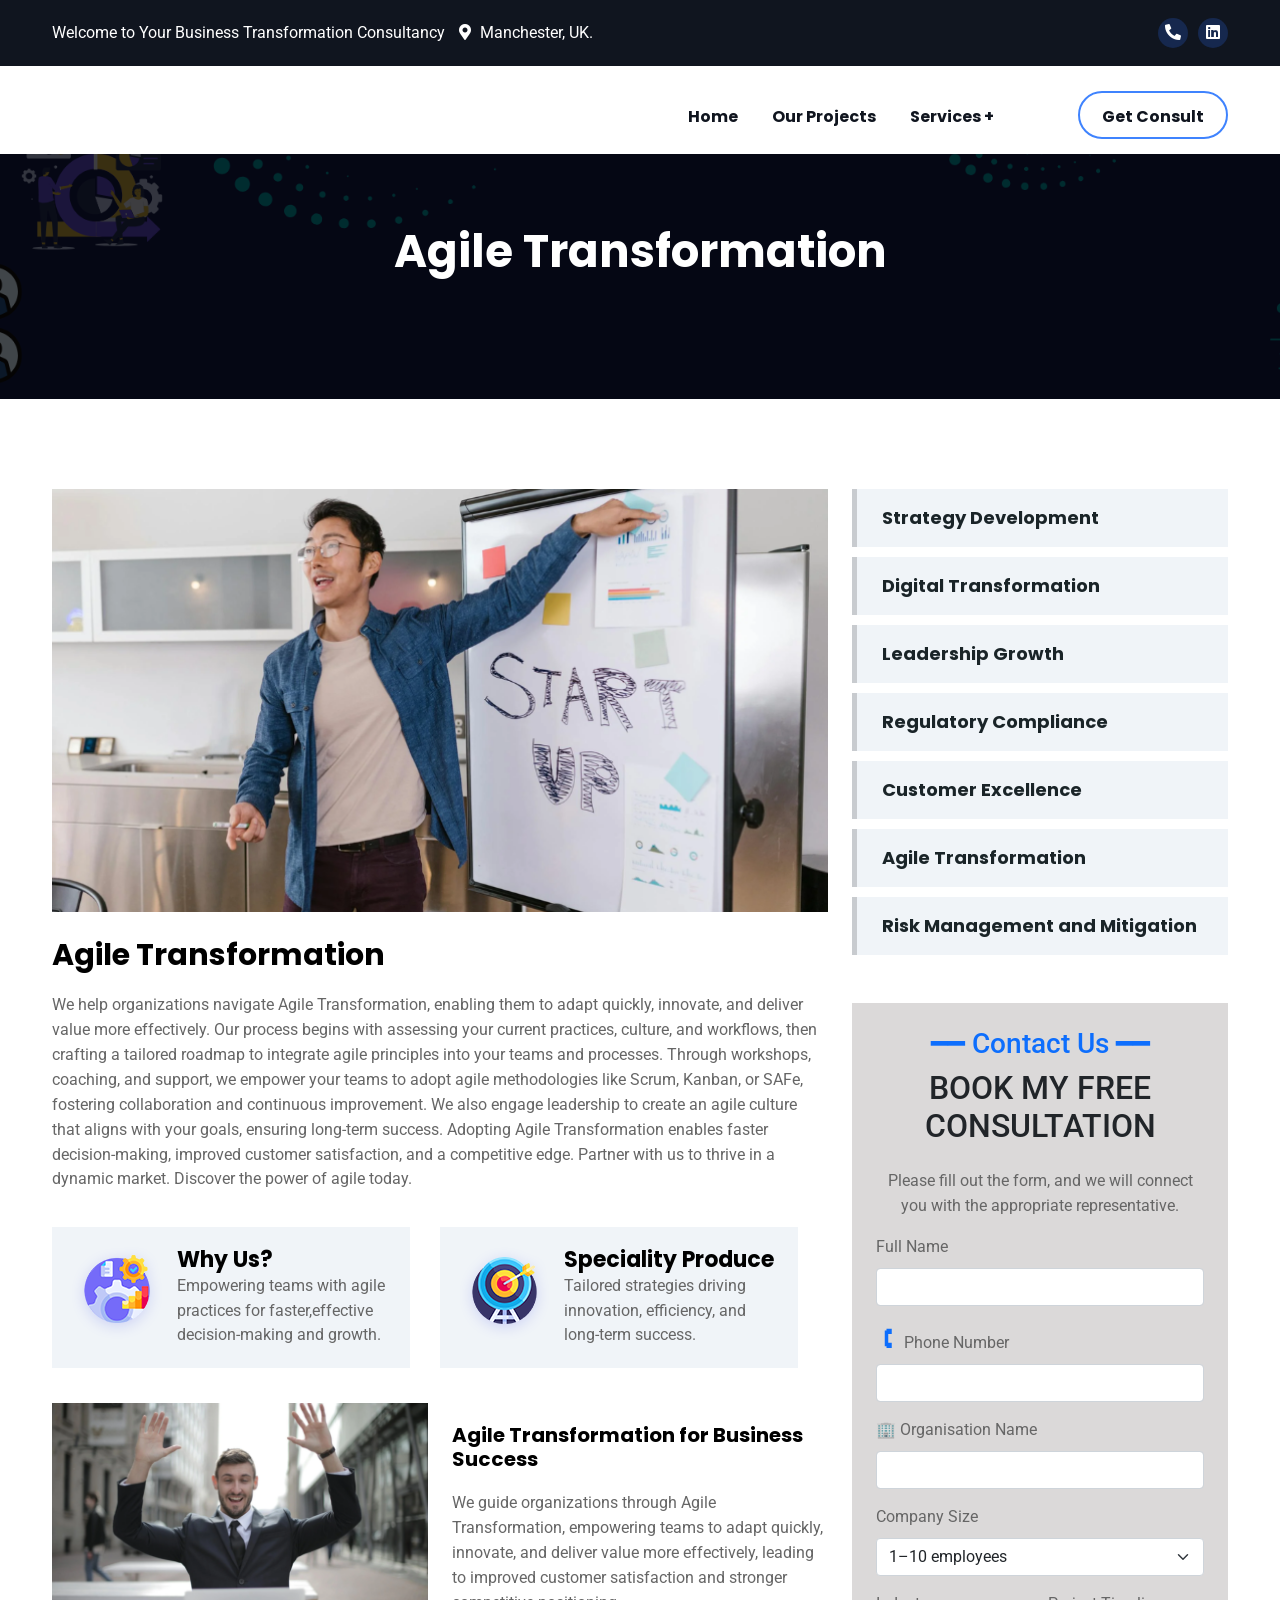
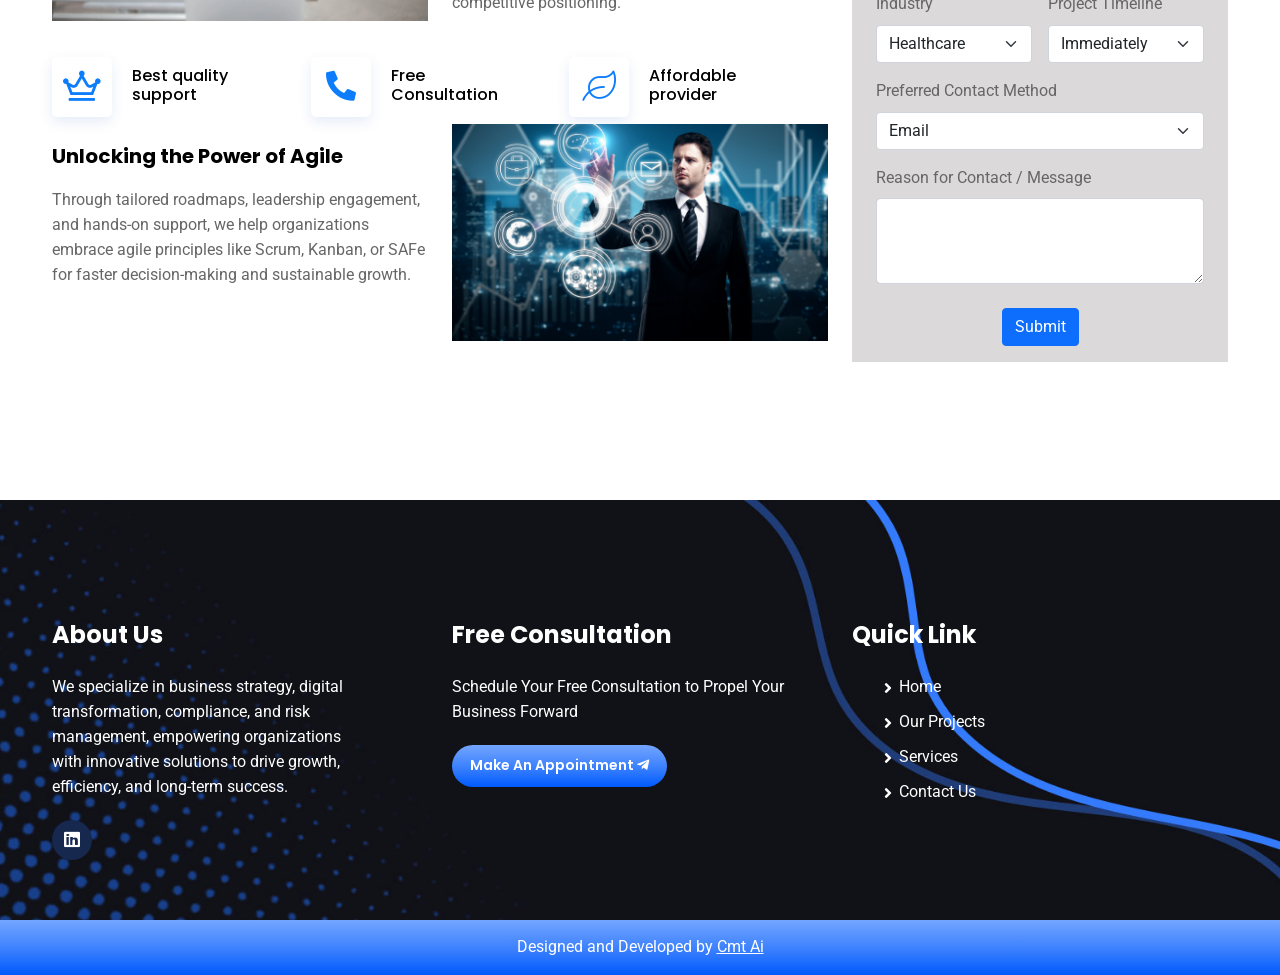
==== Agile-Transformation.html @ b9024074 "first commit" ====
<!DOCTYPE html>
<html lang="en">
  <head>
    <!-- Required Meta Tags -->
    <meta charset="UTF-8" />
    <meta name="viewport" content="width=device-width, initial-scale=1.0" />
    <meta http-equiv="X-UA-Compatible" content="ie=edge" />

    <!-- Page Title -->
    <title>Your Business Transformation Consultancy</title>

    <!-- Favicon Icon -->
    <link rel="shortcut icon" href="favicon.png" />

    <!-- CSS Files -->
    <link rel="stylesheet" href="assets/css/animate.css" />
    <link rel="stylesheet" href="assets/css/bootstrap.min.css" />
    <link rel="stylesheet" href="assets/css/all.css" />
    <link rel="stylesheet" href="assets/css/flaticon.css" />
    <link rel="stylesheet" href="assets/css/rs6.css" />
    <link rel="stylesheet" href="assets/css/slick.css" />
    <link rel="stylesheet" href="assets/css/style.css" />

    <link rel="stylesheet" href="assets2/css/bootstrap.min.css" />
    <link rel="stylesheet" href="assets2/css/fontawesome-all.css" />
    <link rel="stylesheet" href="assets2/css/flaticon.css" />
    <link rel="stylesheet" href="assets2/css/animate.css" />
    <link rel="stylesheet" href="assets2/css/nice-select.css" />
    <link rel="stylesheet" href="assets2/css/video.min.css" />
    <link rel="stylesheet" href="assets2/css/jquery.mCustomScrollbar.min.css" />
    <link rel="stylesheet" href="assets2/css/slick.css" />
    <link rel="stylesheet" href="assets2/css/lightbox.css" />
    <link rel="stylesheet" href="assets2/css/rs6.css" />
    <link rel="stylesheet" href="assets2/css/slick-theme.css" />
    <link rel="stylesheet" href="assets2/css/style.css" />
  </head>

  <body class="pr2-body">
    <!-- Preloader-->
    <div class="loading-preloader">
      <div id="loading-preloader">
        <div class="line_shape"></div>
        <div class="line_shape"></div>
        <div class="line_shape"></div>
        <div class="line_shape"></div>
        <div class="line_shape"></div>
        <div class="line_shape"></div>
        <div class="line_shape"></div>
        <div class="line_shape"></div>
        <div class="line_shape"></div>
        <div class="line_shape"></div>
      </div>
    </div>
    <!-- Preloader End -->

    <!-- ScrollTop Button -->
    <a href="#" class="pr2-scroll-top"
      ><i class="fas fa-angle-double-up"></i
    ></a>
<!-- Header Section -->
<header id="main-header" class="main-header-area header-style-five " style="background-color: white">
  <!-- Header Top -->
 
<div class="pr2-header-top">
  <div class="container">
    <div class="row align-items-center">
      <div class="col-lg-8">
        <div class="pr2-top-left">
          <span>Welcome to Your Business Transformation Consultancy</span>
          <span
            ><i class="fas fa-map-marker-alt"></i>  Manchester, UK.</span
          >
          
        </div>
      </div>
      <div class="col-lg-4">
        <div class="pr2-top-right">
          <a href="contact.html" title="Contact Us"><i class="fas fa-phone-alt" ></i></a>
          <a href="https://www.linkedin.com/company/your-business-transformation-consultancy-ltd/"><i class="fab fa-linkedin" title="LinkedIn"></i></a>
        </div>
      </div>
    </div>
  </div>
</div>
<!-- End of Header Top -->
  <div class="container " style="padding-top: 10px; padding-bottom: 10px;">
    <div class="header-main-menu clearfix">
      <div class="site-logo float-left">
        <a href="../index.html">
          <video autoplay muted loop playsinline style="height: 60px; ">
            <source src="assets/logo.mp4" type="video/mp4" />
            Your browser does not support the video tag.
          </video>
        </a>
      </div>
      
      <div class="main-header-menu-item float-right">
        <nav class="main-navigation-area clearfix ul-li">
          <ul class="menu-navigation">
            <li>
              <a href="index.html">Home</a>
            </li>
            <li><a href="projects.html">Our Projects</a></li>
            <li class="dropdown">
              <a href="#">Services +</a>
              <ul class="dropdown-menu clearfix">
                <li><a href="Strategy-Development.html">Strategy Development</a></li>
                <li><a href="Digital-Upgrade.html">Digital Transformation</a></li>
                <li><a href="Leadership-Growth.html">Leadership Growth</a></li>
                <li><a href="Regulatory-Compliance.html">Regulatory Compliance</a></li>
                <li><a href="Customer-Excellence.html">Customer Excellence</a></li>
                <li><a href="Agile-Transformation.html">Agile Transformation</a></li>
                <li><a href="Risk-Management.html">Risk Management and Mitigation</a></li>
              </ul>
            </li>
            <li>
              <div class="header-cta-btn text-center">
                <a href="contact.html" class="cta">Get consult</a>
              </div>
            </li>
            
          </ul>
        </nav>
        <!-- <div class="header-cta-btn text-center float-right">
          <a href="../contact.html" class="cta">Free consult</a>
        </div> -->
      </div>
    </div>
    <div class="str-mobile_menu relative-position">
      <div class="str-mobile_menu_button str-open_mobile_menu">
        <i class="fas fa-bars"></i>
      </div>
      <div class="str-mobile_menu_wrap">
        <div class="mobile_menu_overlay str-open_mobile_menu"></div>
        <div class="str-mobile_menu_content">
          <div class="str-mobile_menu_close str-open_mobile_menu">
            <span><i class="fas fa-times"></i></span>
          </div>
          <div class="m-brand-logo text-center">
            <a href="../index.html">
              <video autoplay muted loop playsinline style="height: 50px; ">
                <source src="assets/logo.mp4" type="video/mp4" />
                Your browser does not support the video tag.
              </video>
            </a>
          </div>
          <nav class="str-mobile-main-navigation clearfix ul-li">
            <ul id="main-nav" class="navbar-nav text-capitalize clearfix">
              <li>
                <a href="index.html">Home</a>
              </li>
              <li><a href="projects.html">Our Projects</a></li>
              <li class="dropdown">
                <a href="#">services</a>
                <ul class="dropdown-menu clearfix">
                  <li><a href="Strategy-Development.html">Strategy Development</a></li>
                  <li><a href="Digital-Upgrade.html">Digital Transformation</a></li>
                  <li><a href="Leadership-Growth.html">Leadership Growth</a></li>
                  <li><a href="Regulatory-Compliance.html">Regulatory Compliance</a></li>
                  <li><a href="Customer-Excellence.html">Customer Excellence</a></li>
                  <li><a href="Agile-Transformation.html">Agile Transformation</a></li>
                  <li><a href="Risk-Management.html">Risk Management and Mitigation</a></li>
                </ul>
              </li>
              
              <li>
                <a href="../contact.html" class="cta">Free consult</a>
              </li>
            </ul>
          </nav>
        </div>
      </div>
    </div>
    <!-- /mobile-menu -->
  </div>
</header>
<!-- End of Header Section -->
<div style="padding-top: 100px;"></div>



<!-- Start of Breadcrumb section
	============================================= -->
	<section id="pr-breadcrumb" class="pr-breadcrumb-section position-relative " data-background="assets/images/service/a-bg.png" style="margin-top: 40px;">
		<span class="background_overlay"></span>
		<div class="container">
			<div class="pr-breadcrumb-content  text-center headline">
				<h2>Agile Transformation</h2>
			</div>
		</div>
	</section>	
<!-- End of Breadcrumb section
	============================================= -->

<!-- Start of service single section
	============================================= -->
	<section id="pr-service-details" class="pr-service-details-section">
		<div class="container">
			<div class="pr-service-details-content">
				<div class="row">
				
					<div class="col-lg-8">
						<div class="pr-service-details-text">
							<div class="pr-service-details-img">
								<img src="assets/images/service/a1.png" alt="">
							</div>
							<div class="pr-service-details-text-wrap headline pera-content">
								<h3>Agile Transformation</h3>
								<p>We help organizations navigate Agile Transformation, enabling them to adapt quickly, innovate, and deliver value more effectively.

                  Our process begins with assessing your current practices, culture, and workflows, then crafting a tailored roadmap to integrate agile principles into your teams and processes.
                  
                  Through workshops, coaching, and support, we empower your teams to adopt agile methodologies like Scrum, Kanban, or SAFe, fostering collaboration and continuous improvement.
                  
                  We also engage leadership to create an agile culture that aligns with your goals, ensuring long-term success.
                  
                  Adopting Agile Transformation enables faster decision-making, improved customer satisfaction, and a competitive edge. Partner with us to thrive in a dynamic market.
                  
                  Discover the power of agile today.</p>
								<div class="pr-service-details-feature d-flex">
									<div class="pr-service-details-ft-icon-text headline pera-content">
										<div class="pr-service-details-ft-icon float-left">
											<img src="assets2/img/logo/sd-icon1.png" alt="">
										</div>
										<div class="pr-service-details-ft-text">
											<h4><a href="service-single.html">Why Us?</a></h4>
											<p>Empowering teams with agile practices for faster,effective decision-making and growth.</p>
										</div>
									</div>
									<div class="pr-service-details-ft-icon-text headline pera-content">
										<div class="pr-service-details-ft-icon float-left">
											<img src="assets2/img/logo/sd-icon2.png" alt="">
										</div>
										<div class="pr-service-details-ft-text">
											<h4><a href="service-single.html">Speciality Produce</a></h4>
											<p>Tailored strategies driving innovation, efficiency, and long-term success.</p>
										</div>
									</div>
								</div>
								<div class="pr-service-details-img-text-item">
									<div class="row">
										<div class="col-md-6">
											<div class="pr-service-details-img-item">
												<img src="assets/images/service/a2.png" alt="">
											</div>
										</div>
										<div class="col-md-6">
											<div class="pr-service-details-text-item">
												<h4>Agile Transformation for Business Success</h4>
												<p>We guide organizations through Agile Transformation, empowering teams to adapt quickly, innovate, and deliver value more effectively, leading to improved customer satisfaction and stronger competitive positioning.</p>
											</div>
										</div>
									</div>
								</div>
								<div class="pr-service-commit d-flex">
									<div class="pr-service-commit-inner d-flex align-items-center headline pera-content">
										<div class="pr-service-commit-icon text-center float-left">
											<i class="far fa-crown"></i>
										</div>
										<div class="pr-service-commit-text">
											<h3><a>Best quality
											support</a></h3>
										</div>
									</div>
									<div class="pr-service-commit-inner d-flex align-items-center headline pera-content">
										<div class="pr-service-commit-icon text-center float-left">
											<i class="fas fa-phone-alt"></i>
										</div>
										<div class="pr-service-commit-text">
											<h3><a>Free Consultation</a></h3>
										</div>
									</div>
									<div class="pr-service-commit-inner d-flex align-items-center headline pera-content">
										<div class="pr-service-commit-icon text-center float-left">
											<i class="fal fa-leaf"></i>
										</div>
										<div class="pr-service-commit-text">
											<h3><a>Affordable
											provider</a></h3>
										</div>
									</div>
								</div>
                <div class="pr-service-details-img-text-item">
									<div class="row">
										
										<div class="col-md-6">
											<div class="pr-service-details-text-item">
												<h4>Unlocking the Power of Agile</h4>
												<p>Through tailored roadmaps, leadership engagement, and hands-on support, we help organizations embrace agile principles like Scrum, Kanban, or SAFe for faster decision-making and sustainable growth.</p>
											</div>
										</div>
                    <div class="col-md-6">
											<div class="pr-service-details-img-item">
												<img src="assets/images/service/a3.png" alt="">
											</div>
										</div>
									</div>
								</div>
							</div>
						
						</div>
					</div>
          <div class="col-lg-4">
						<div class="service-side-bar">
							<div class="service-category ul-li-block">
								<ul>
									<li><a href="Strategy-Development.html">Strategy Development</a></li>
									<li><a href="Digital-Upgrade.html">Digital Transformation</a></li>
									<li><a href="Leadership-Growth.html">Leadership Growth</a></li>
									<li><a href="Regulatory-Compliance.html">Regulatory Compliance</a></li>
									<li><a href="Customer-Excellence.html">Customer Excellence</a></li>
									<li><a href="Agile-Transformation.html">Agile Transformation</a></li>
									<li><a href="Risk-Management.html">Risk Management and Mitigation</a></li>
								</ul>
							</div>
								<!-- Start of contact form section
	============================================= -->
	<section class="container my-5" style="background-color: rgb(219, 217, 217);">
    <h3 class="title-tag text-primary text-center mt-4" >
      ━━ Contact Us ━━
    </h3>
    
    <h2 class="text-center mb-4 text-dark">BOOK MY FREE CONSULTATION</h2>
    <p class="text-center">Please fill out the form, and we will connect you with the appropriate representative.</p>

    <form id="consultationForm">
      <div class="row g-3">
        <div class="col-md-12">
          <label for="fullName" class="form-label">Full Name</label>
          <input type="text" class="form-control" id="fullName" required />
        </div>
        <div class="col-md-12">
          <label for="phone" class="form-label"> <span class="text-primary h3">🕻</span>Phone Number</label>
          <input type="tel" class="form-control" id="phone" required />
        </div>
        <div class="col-md-12">
          <label for="orgName" class="form-label"> &#127970; Organisation Name</label>
          <input type="text" class="form-control" id="orgName" required />
        </div>
        <div class="col-md-12">
          <label for="companySize" class="form-label">Company Size</label>
          <select id="companySize" class="form-select">
            <option>1–10 employees</option>
            <option>11–50 employees</option>
            <option>51–200 employees</option>
            <option>201–500 employees</option>
            <option>500+ employees</option>
            <option>Other</option>
          </select>
          <input type="text" id="companySizeOther" class="form-control mt-2 d-none" placeholder="Please specify">
        </div>
        <div class="col-md-6">
          <label for="industry" class="form-label">Industry</label>
          <select id="industry" class="form-select">
            <option>Healthcare</option>
            <option>Finance</option>
            <option>Manufacturing</option>
            <option>Retail</option>
            <option>Technology</option>
            <option>Government</option>
            <option>Education</option>
            <option>Other</option>
          </select>
          <input type="text" id="industryOther" class="form-control mt-2 d-none" placeholder="Please specify">
        </div>
        <div class="col-md-6">
          <label for="timeline" class="form-label">Project Timeline</label>
          <select id="timeline" class="form-select">
            <option>Immediately</option>
            <option>Within 1–3 months</option>
            <option>Within 6 months</option>
            <option>No specific timeframe</option>
            <option>Other</option>
          </select>
          <input type="text" id="timelineOther" class="form-control mt-2 d-none" placeholder="Please specify">
        </div>
        <div class="col-md-12">
          <label for="contactMethod" class="form-label">Preferred Contact Method</label>
          <select id="contactMethod" class="form-select">
            <option>Email</option>
            <option>Phone</option>
            <option>Video Call</option>
            <option>Other</option>
          </select>
          <input type="text" id="contactMethodOther" class="form-control mt-2 d-none" placeholder="Please specify">
        </div>
        <div class="col-12">
          <label for="message" class="form-label">Reason for Contact / Message</label>
          <textarea id="message" class="form-control" rows="3" required></textarea>
        </div>
        
        <div class="col-12 text-center mt-4 font-weight-bold ">
          <button type="submit" class="btn btn-primary">Submit</button>
        </div>
        <div id="alertMsg" class="mt-3 text-center"></div>
      </div>
    </form>
  </section>
<!-- End of contact form section
	============================================= -->	
						</div>
					</div>
				</div>
			</div>
		</div>
	</section>
<!-- End of service single section
	============================================= -->


<!-- Start of newslatter section
	============================================= -->
	<!-- <div id="pr-newslatter" class="pr-newslatter-section position-relative">
		<span class="pr-newslatter-img position-absolute"><img src="assets2/img/logo/en.png" alt=""></span>
		<div class="container">
			<div class="pr-newslatter-content d-flex justify-content-between align-items-center">
				<div class="pr-newslatter-text headline pera-content">
					<p>Stay ahead in a rapidly world. Subscribe to <a href="#">Prysm Insights,</a>
					our monthly look at the critical issues facing global business.</p>
				</div>
				<div class="pr-newslatter-form position-relative">
					<form action="#">
						<input type="text" placeholder="Your mail address...">
						<button>Subscribe now</button>
					</form>
				</div>
			</div>
		</div>
	</div>		 -->
<!-- End of newslatter section
	============================================= -->

        <!-- Footer Section -->
        <footer class="pr2-footer" data-background="assets/images/footer/bg.jpg">
          <div class="container">
            <div class="row">
              <div class="col-lg-4 col-md-6">
                <div class="pr2-footer-widget wow fadeInUp">
                  <div class="pr2-headline">
                    <h4>about us</h4>
                  </div>
                  <div class="pr2-pera-txt">
                    <p>
                      We specialize in business strategy, digital transformation,
                      compliance, and risk <br />management, empowering
                      organizations <br />
                      with innovative solutions to drive growth, <br />
                      efficiency, and long-term success.
                    </p>
                  </div>
                  <div class="pr2-ft-socials">
                    <a
                      href="https://www.linkedin.com/company/your-business-transformation-consultancy-ltd/"
                      ><i class="fab fa-linkedin"></i
                    ></a>
                    <!-- <a href="#"><i class="fab fa-instagram"></i></a>
                                    <a href="#"><i class="fab fa-facebook"></i></a>
                                    <a href="#"><i class="fab fa-pinterest"></i></a> -->
                  </div>
                </div>
              </div>
              <div class="col-lg-4 col-md-6">
                <div class="pr2-footer-widget wow fadeInUp" data-wow-delay="0.3s">
                  <div class="pr2-headline">
                    <h4>Free Consultation</h4>
                  </div>
                  <div class="pr2-pera-txt">
                    <p>Schedule Your Free Consultation to Propel Your Business Forward</p>
                  </div>
                  <div class="pr2-sb-form">
                    <form action="#">
                      <div
                        class="pr2-primary-btn wow fadeInUp"
                        data-wow-delay="0.2s" style="color: white;"
                      >
                        <a href="contact.html"
                          >Make an appointment <i class="fab fa-telegram-plane"></i
                        ></a>
                      </div>
                    </form>
                  </div>
                </div>
              </div>
              <div class="col-lg-4 col-md-6">
                <div class="pr2-footer-widget wow fadeInUp" data-wow-delay="0.1s">
                  <div class="pr2-headline">
                    <h4>Quick Link</h4>
                    <div class="pr2-ft-links">
                      <ul>
                        <li><a href="index.html">Home</a></li>
                        <li><a href="projects.html">Our Projects</a></li>
                        <li><a href="Strategy-Development.html">Services</a></li>
                        <li><a href="contact.html">Contact Us</a></li>
                      </ul>
                    </div>
                  </div>
                </div>
              </div>
            </div>
          </div>
          <div class="pr2-copyright">
            <div class="pr2-pera-txt">
              <p>Designed and Developed by <a href="https://www.cmtai.in/" style="text-decoration: underline;">Cmt Ai</a></p>
            </div>
          </div>
        </footer>
        <!-- footer section end -->

    <!-- Javascript Files -->
    <script src="assets/js/contacthandle.js"></script>

    <script src="assets/js/jquery-2.2.4.min.js"></script>
    <script src="assets/js/bootstrap.min.js"></script>
    <script src="assets/js/slick.min.js"></script>
    <script src="assets/js/counterup.min.js"></script>
    <script src="assets/js/waypoints.min.js"></script>
    <script src="assets/js/easing.min.js"></script>
    <script src="assets/js/wow.min.js"></script>
    <script src="assets/js/rbtools.min.js"></script>
    <script src="assets/js/rs6.min.js"></script>
    <script src="assets/js/parallax-scroll.js"></script>
    <script src="assets/js/scripts.js"></script>

    <!-- <script src="assets2/js/jquery.min.js"></script> -->
    <script src="assets2/js/bootstrap.min.js"></script>
    <script src="assets2/js/popper.min.js"></script>
    <script src="assets2/js/jquery.magnific-popup.min.js"></script>
    <script src="assets2/js/appear.js"></script>
    <script src="assets2/js/slick.js"></script>
    <script src="assets2/js/jquery.nice-select.min.js"></script>
    <script src="assets2/js/jquery.mCustomScrollbar.concat.min.js"></script>
    <script src="assets2/js/wow.min.js"></script>
    <script src="assets2/js/lightbox.js"></script>
    <script src="assets2/js/rbtools.min.js"></script>
    <script src="assets2/js/rs6.min.js"></script>
    <script src="assets2/js/script.js"></script>
    <script src="assets2/js/gmaps.min.js"></script>

    <script>
      var revapi24, tpj;
      function revinit_revslider241() {
        jQuery(function () {
          tpj = jQuery;
          revapi24 = tpj("#rev_slider_24_1");
          if (revapi24 == undefined || revapi24.revolution == undefined) {
            revslider_showDoubleJqueryError("rev_slider_24_1");
          } else {
            revapi24.revolution({
              DPR: "dpr",
              sliderLayout: "fullwidth",
              visibilityLevels: "1240,1024,778,480",
              gridwidth: 1240,
              gridheight: 1000,
              perspective: 600,
              perspectiveType: "global",
              editorheight: "900,768,960,720",
              responsiveLevels: "1240,1024,778,480",
              ajaxUrl:
                "https://html.themexriver.com/nayeem/wp-admin/admin-ajax.php",
              ajaxNonce: "5b0952ec44",
              progressBar: { disableProgressBar: true },
              navigation: {
                onHoverStop: false,
              },
              fallbacks: {
                allowHTML5AutoPlayOnAndroid: true,
              },
            });
          }
        });
      } // End of RevInitScript
      var once_revslider241 = false;

      jQuery(window).on("load", function () {
        revinit_revslider241();
      });
    </script>
  </body>
</html>
---- assets/css/rs6.css ----
/*-----------------------------------------------------------------------------

-	Revolution Slider 6.0 Default Style Settings -

Screen Stylesheet

version:   	6.2.8
date:      	24/06/19
author:		themepunch
email:     	info@themepunch.com
website:   	http://www.themepunch.com
-----------------------------------------------------------------------------*/

/* FIX FOR WORDPRESS's CRAZY <p> TAG ANOMALY */
.rs-p-wp-fix { display: none !important; margin: 0 !important; height: 0px !important; }  

/* NEW Z-INDEX FIX*/
.wp-block-themepunch-revslider { position: relative }

#debungcontrolls {
	z-index:100000;
	position:fixed;
	bottom:0px; width:100%;
	height:auto;
	background:rgba(0,0,0,0.6);
	padding:10px;
	box-sizing: border-box;
}


rs-debug {
	z-index:100000;
	position:fixed;
	top:0px; width:300px;
	height:300px;
	background:rgba(0,0,0,0.6);
	padding:10px;
	box-sizing: border-box;
	color: #fff;
	font-size: 10px;
	line-height: 13px;
	overflow: scroll;
}

/* MODAL BASICS */
rs-modal { position: fixed !important; z-index: 9999999 !important; pointer-events: none !important;}
rs-modal.rs-modal-auto { top: auto;bottom: auto;left: auto; right:auto; }
rs-modal.rs-modal-fullwidth,
rs-modal.rs-modal-fullscreen { top: 0px; left: 0px; width: 100%; height: 100%; }
rs-modal rs-fullwidth-wrap { position: absolute; top: 0px; left: 0px; height: 100%;}
rs-module-wrap.rs-modal { display:none; max-height: 100% !important; overflow: auto !important;  pointer-events: auto !important;}
rs-module-wrap.hideallscrollbars.rs-modal { overflow: hidden !important; max-width: 100% !important}
rs-modal-cover { width: 100%; height: 100%; z-index: 0; background: transparent; position: absolute;top: 0px;left: 0px; cursor: pointer; pointer-events: auto}
body>rs-modal-cover { position: fixed; z-index: 9999995 !important; }

rs-sbg-px { pointer-events: none }

.rs-forceuntouchable,
.rs-forceuntouchable * { pointer-events: none !important; }

.rs-forcehidden * { visibility: hidden !important; }

/*rs-modal rs-fullwidth-wrap rs-module-wrap { transform: translateY(-50%) !important; top: 50% !important; }*/

.rs_splitted_lines { display: block; white-space: nowrap !important}

.debugtimeline {
	width:100%;
	height:10px;
	position:relative;
	display:block;
	margin-bottom:3px;	
	display:none;
	white-space: nowrap;	
	box-sizing: border-box;
}

.debugtimeline:hover {
	height:15px;

}

.the_timeline_tester {
	background:#e74c3c;
	position:absolute;
	top:0px;
	left:0px;
	height:100%;
	width:0;	
}

.rs-go-fullscreen {
	position:fixed !important;
	width:100% !important;
	height:100% !important;
	top:0px !important;
	left:0px !important;
	z-index:9999999 !important;
	background:#ffffff;
}


.debugtimeline.tl_slide .the_timeline_tester {
	background:#f39c12;	
}

.debugtimeline.tl_frame .the_timeline_tester {
	background:#3498db;	
}

.debugtimline_txt {
	color:#fff;
	font-weight: 400;
	font-size:7px;
	position:absolute;	
	left:10px;
	top:0px;
	white-space: nowrap;
	line-height: 10px;
}


.rtl {	direction: rtl;}
@font-face {
  font-family: 'revicons';
  src: url('../fonts/revicons/revicons.eot?5510888');
  src: url('../fonts/revicons/revicons.eot?5510888#iefix') format('embedded-opentype'),
       url('../fonts/revicons/revicons.woff?5510888') format('woff'),
       url('../fonts/revicons/revicons.ttf?5510888') format('truetype'),
       url('../fonts/revicons/revicons.svg?5510888#revicons') format('svg');
  font-weight: normal;
  font-style: normal;
}

 [class^="revicon-"]:before, [class*=" revicon-"]:before {
  font-family: "revicons";
  font-style: normal;
  font-weight: normal;
  speak: none;
  display: inline-block;
  text-decoration: inherit;
  width: 1em;
  margin-right: .2em;
  text-align: center; 

  /* For safety - reset parent styles, that can break glyph codes*/
  font-variant: normal;
  text-transform: none;

  /* fix buttons height, for twitter bootstrap */
  line-height: 1em;

  /* Animation center compensation - margins should be symmetric */
  /* remove if not needed */
  margin-left: .2em;

  /* you can be more comfortable with increased icons size */
  /* font-size: 120%; */

  /* Uncomment for 3D effect */
  /* text-shadow: 1px 1px 1px rgba(127, 127, 127, 0.3); */
}


rs-module i[class^="fa-"], 
rs-module i[class*=" fa-"],
.rb-modal-wrapper i[class^="fa-"], 
.rb-modal-wrapper i[class*=" fa-"],
#waitaminute i[class^="fa-"], 
#waitaminute i[class*=" fa-"],
#objectlibrary i[class^="fa-"], 
#objectlibrary i[class*=" fa-"],
#rs_overview i[class^="fa-"], 
#rs_overview i[class*=" fa-"],
#rs_overview_menu i[class^="fa-"], 
#rs_overview_menu i[class*=" fa-"],
#builderView i[class^="fa-"], 
#builderView i[class*=" fa-"] 
{
  display: inline-block;
  font: normal normal normal 14px/1 FontAwesome;
  font-size: inherit;
  text-rendering: auto;
  -webkit-font-smoothing: antialiased;
  -moz-osx-font-smoothing: grayscale;
}

rs-module [class^="fa-"]:before, 
rs-module [class*=" fa-"]:before,
.rb-modal-wrapper [class^="fa-"]:before, 
.rb-modal-wrapper [class*=" fa-"]:before,
#rs_overview [class^="fa-"]:before, 
#rs_overview [class*=" fa-"]:before,
#objectlibrary [class^="fa-"]:before, 
#objectlibrary [class*=" fa-"]:before,
#waitaminute [class^="fa-"]:before, 
#waitaminute [class*=" fa-"]:before,
#rs_overview_menu [class^="fa-"]:before, 
#rs_overview_menu [class*=" fa-"]:before,
#builderView [class^="fa-"]:before, 
#builderView [class*=" fa-"]:before
{
    font-family: FontAwesome;
    font-style: normal;
    font-weight: 400;
   
    speak: none;
    display: inline-block;
    text-decoration: inherit;
    width: auto;
    margin-right: 0;
    text-align: center;
    font-variant: normal;
    text-transform: none;
    line-height: inherit;
    margin-left: 0;
}

rs-module .sr-only,
#objectlibrary .sr-only,
#waitaminute .sr-only,
#rs_overview .sr-only,
#rs_overview_menu .sr-only,
.rb-modal-wrapper .sr-only,
#builderView .sr-only 
{
  position: absolute;
  width: 1px;
  height: 1px;
  padding: 0;
  margin: -1px;
  overflow: hidden;
  clip: rect(0, 0, 0, 0);
  border: 0;
}
rs-module .sr-only-focusable:active,
rs-module .sr-only-focusable:focus,
#waitaminute .sr-only-focusable:active,
#waitaminute .sr-only-focusable:focus,
#objectlibrary .sr-only-focusable:active,
#objectlibrary .sr-only-focusable:focus,
#rs_overview .sr-only-focusable:active,
#rs_overview .sr-only-focusable:focus,
#rs_overview_menu .sr-only-focusable:active,
#rs_overview_menu .sr-only-focusable:focus,
.rb-modal-wrapper .sr-only-focusable:active,
.rb-modal-wrapper .sr-only-focusable:focus,
#builderView .sr-only-focusable:active,
#builderView .sr-only-focusable:focus

{
  position: static;
  width: auto;
  height: auto;
  margin: 0;
  overflow: visible;
  clip: auto;
}


.revicon-search-1:before { content: '\e802'; } /* '' */
.revicon-pencil-1:before { content: '\e831'; } /* '' */
.revicon-picture-1:before { content: '\e803'; } /* '' */
.revicon-cancel:before { content: '\e80a'; } /* '' */
.revicon-info-circled:before { content: '\e80f'; } /* '' */
.revicon-trash:before { content: '\e801'; } /* '' */
.revicon-left-dir:before { content: '\e817'; } /* '' */
.revicon-right-dir:before { content: '\e818'; } /* '' */
.revicon-down-open:before { content: '\e83b'; } /* '' */
.revicon-left-open:before { content: '\e819'; } /* '' */
.revicon-right-open:before { content: '\e81a'; } /* '' */
.revicon-angle-left:before { content: '\e820'; } /* '' */
.revicon-angle-right:before { content: '\e81d'; } /* '' */
.revicon-left-big:before { content: '\e81f'; } /* '' */
.revicon-right-big:before { content: '\e81e'; } /* '' */
.revicon-magic:before { content: '\e807'; } /* '' */
.revicon-picture:before { content: '\e800'; } /* '' */
.revicon-export:before { content: '\e80b'; } /* '' */
.revicon-cog:before { content: '\e832'; } /* '' */
.revicon-login:before { content: '\e833'; } /* '' */
.revicon-logout:before { content: '\e834'; } /* '' */
.revicon-video:before { content: '\e805'; } /* '' */
.revicon-arrow-combo:before { content: '\e827'; } /* '' */
.revicon-left-open-1:before { content: '\e82a'; } /* '' */
.revicon-right-open-1:before { content: '\e82b'; } /* '' */
.revicon-left-open-mini:before { content: '\e822'; } /* '' */
.revicon-right-open-mini:before { content: '\e823'; } /* '' */
.revicon-left-open-big:before { content: '\e824'; } /* '' */
.revicon-right-open-big:before { content: '\e825'; } /* '' */
.revicon-left:before { content: '\e836'; } /* '' */
.revicon-right:before { content: '\e826'; } /* '' */
.revicon-ccw:before { content: '\e808'; } /* '' */
.revicon-arrows-ccw:before { content: '\e806'; } /* '' */
.revicon-palette:before { content: '\e829'; } /* '' */
.revicon-list-add:before { content: '\e80c'; } /* '' */
.revicon-doc:before { content: '\e809'; } /* '' */
.revicon-left-open-outline:before { content: '\e82e'; } /* '' */
.revicon-left-open-2:before { content: '\e82c'; } /* '' */
.revicon-right-open-outline:before { content: '\e82f'; } /* '' */
.revicon-right-open-2:before { content: '\e82d'; } /* '' */
.revicon-equalizer:before { content: '\e83a'; } /* '' */
.revicon-layers-alt:before { content: '\e804'; } /* '' */
.revicon-popup:before { content: '\e828'; } /* '' */

							


/******************************
	-	BASIC STYLES		-
******************************/

.tp-fullwidth-forcer { z-index: 0; pointer-events: none}
rs-module-wrap { visibility: hidden }
rs-module-wrap,
rs-module-wrap * { box-sizing: border-box; -webkit-tap-highlight-color: rgba(0,0,0,0);}

rs-module-wrap {position:relative;z-index: 1;width:100%; display: block;}

.rs-fixedscrollon rs-module-wrap { position: fixed !important; top: 0px !important; z-index: 1000; left: 0 !important;}
.rs-stickyscrollon rs-module-wrap {  position: sticky !important; top:0px; z-index: 1000; }
.rs-stickyscrollon { overflow: visible !important; }

rs-fw-forcer { display:block;width:100%;pointer-events: none;}
rs-module { position:relative;overflow:hidden;display: block; }

rs-module.disableVerticalScroll { -ms-touch-action: pan-x; touch-action: pan-x; }


rs-pzimg-wrap,
rs-sbg-effectwrap,
rs-sbg { display: block; pointer-events: none  }

rs-sbg-effectwrap {
	position:absolute;top:0px;left:0px;width:100%;height:100%
}

rs-carousel-wrap rs-column rs-layer img { width: 0px; height: 0px; }

rs-sbg-px,
rs-sbg-wrap {position:absolute; top:0px; left:0px; z-index:0;width:100%;height:100%;display: block;}

a.rs-layer,
a.rs-layer:-webkit-any-link { text-decoration: none }

a[x-apple-data-detectors] { color: inherit !important;   text-decoration: none !important;   font-size: inherit !important;   font-family: inherit !important;   font-weight: inherit !important;   line-height: inherit !important; }

.entry-content rs-module a, rs-module a { box-shadow: none; }

.rs-ov-hidden 		{ 	overflow:hidden !important;}


.rs-forceoverflow,
.rs-forceoverflow rs-module-wrap,
.rs-forceoverflow rs-module,
.rs-forceoverflow rs-slides,
.rs-forceoverflow rs-slide { overflow:visible !important}

.tp-simpleresponsive img,
rs-module img{
	max-width:none !important;	
	transition: none;
	margin:0px;
	padding:0px;
	border:none;
}



rs-module .no-slides-text{font-weight:bold;text-align:center;padding-top:80px;}


rs-slides, rs-slide, rs-slide:before {	 position:absolute;text-indent: 0em;top:0px;left:0px;}
rs-slide,rs-slide:before {  display:block; visibility:hidden; }

.rs-layer .rs-untoggled-content { display:block;}
.rs-layer .rs-toggled-content { display:none;}

.rs-tc-active.rs-layer > .rs-toggled-content { display:block;}
.rs-tc-active.rs-layer > .rs-untoggled-content { display:none;}

.rs-layer-video { overflow: hidden }

.rs_html5vidbasicstyles { position:relative;top:0px;left:0px;width:100%;height:100%; overflow:hidden; }

rs-module rs-layer,
rs-module .rs-layer { 	
	opacity: 0;
	position:relative; 	
	visibility: hidden;
	white-space: nowrap;
	display: block;	
	-webkit-font-smoothing: antialiased !important;
	-webkit-tap-highlight-color:rgba(0, 0, 0, 0);
	-moz-osx-font-smoothing: grayscale;
	z-index:1;	
}

rs-layer-wrap,
rs-mask,
rs-module-wrap,
rs-module .rs-layer,
rs-module img {
	-moz-user-select: none;
    -khtml-user-select: none;
    -webkit-user-select: none;
    -o-user-select: none;   
}

rs-module rs-mask-wrap .rs-layer,
rs-module rs-mask-wrap *:last-child,
.wpb_text_column rs-module rs-mask-wrap .rs-layer,
.wpb_text_column rs-module rs-mask-wrap *:last-child{
	margin-bottom:0;

}

.rs-svg svg {	width:100%; height:100%;position: relative;vertical-align: top}


rs-layer:not(.rs-wtbindex),
.rs-layer:not(.rs-wtbindex),
rs-alyer *:not(.rs-wtbindex),
.rs-layer *:not(.rs-wtbindex) { outline: none !important; }

	
/* CAROUSEL FUNCTIONS */
rs-carousel-wrap {
	cursor:url(openhand.cur), move;
}
rs-carousel-wrap.dragged {
	cursor:url(closedhand.cur), move;
}

rs-carousel-wrap.noswipe {
	cursor: default;
}

rs-carousel-wrap { position: absolute; overflow: hidden;  width:100%;height:100%;top:0px;left:0px;}
rs-carousel-space { clear:both;display:block;width:100%;height:0px;position:relative;}

/* ADDED FOR SLIDELINK MANAGEMENT */
.tp_inner_padding {	
	box-sizing:border-box;	
	max-height:none !important;	
}


.rs-layer.rs-selectable {
	-moz-user-select: text;
	-khtml-user-select: text;
	-webkit-user-select: text;
	-o-user-select: text;	
}



rs-px-mask {
	overflow: hidden;
	display: block;
	width: 100%;
	height: 100%;
	position: relative;
}

rs-module embed,
rs-module iframe,
rs-module object,
rs-module audio,
rs-module video {
	max-width: none !important;
	border: none;
}

rs-bg-elem 	{	position:absolute; top:0px;left:0px; width:100%;height:100%;z-index:0; display: block; pointer-events: none; }

.tp-blockmask,
.tp-blockmask_in,
.tp-blockmask_out { position: absolute; top: 0px; left: 0px; width: 100%; height: 100%; background: #fff; z-index: 1000; transform: scaleX(0) scaleY(0);}

/***********************************************************
	- 	ZONES / GOUP / ROW / COLUMN LAYERS AND HELPERS 	-
***********************************************************/
rs-zone			{	position:absolute; width:100%;left:0px; box-sizing: border-box;min-height:50px; font-size:0px;pointer-events: none}
rs-row-wrap,
rs-column,
rs-cbg-mask-wrap {	display:block; visibility: hidden}

rs-layer-wrap,
rs-parallax-wrap,
rs-loop-wrap,
rs-mask-wrap { display: block; }


rs-column-wrap>rs-loop-wrap { z-index: 1 }

rs-layer-wrap,
rs-mask-wrap,
rs-cbg-mask-wrap
 { transform-style:flat;}


/* ANY SAFARI NEEDS IN CAROUSEL SOME HELP TO AVOID FLICKERING, LOVELY....*/ 
 @media not all and (min-resolution:.001dpcm) { 
 	@media {
		 rs-carousel-wrap rs-layer-wrap,
		 rs-carousel-wrap rs-loop-wrap {
		 	-webkit-backface-visibility: hidden;
			-webkit-transform-style: preserve-3d;
		 }
	}
}

 
.safarifix rs-layer-wrap {
	perspective: 1000000;
}


@-moz-document url-prefix() {
 	rs-layer-wrap,
	rs-mask-wrap,
	rs-cbg-mask-wrap { perspective: none; }
}


 /*@-moz-document url-prefix() {
 	rs-layer-wrap,
	rs-mask-wrap,
	rs-cbg-mask-wrap { filter: blur(0px); }
 }*/   /* REMOVED LINES TO FIX BOX-SHADOW ISSUE IN FIREFOX */

 

rs-mask-wrap { overflow: hidden }
rs-fullwidth-wrap { position:relative;width:100%;height:auto;display: block; overflow:visible;max-width:none !important;}
/*IE11 AND IE EDGE NEED SOME SPECIAL OVERFLOW
Removed now since iE 11 and ieEdge fullwidth Slider had spacings again on other themes.
May need to keep in eye the Carousel and Modal sliders in Fullscreen / Fullwidth mode ! 
@media screen and (-ms-high-contrast: none) {
	rs-fullwidth-wrap { overflow: hidden; }
}
@supports (-ms-ime-align:auto) {
  rs-fullwidth-wrap { overflow: hidden; }  
}
*/  

.rev_row_zone_top 				{	top:0px;}
.rev_row_zone_bottom 			{	bottom:0px;}
.rev_row_zone_middle			{ top: 50%; transform: perspective(1px) translateY(-50%); }

rs-column-wrap .rs-parallax-wrap  { vertical-align: top }

.rs-layer img,
rs-layer img { vertical-align: top }

rs-row,
rs-row.rs-layer 	{
	display:table;
	position:relative;
	width:100% !important;
	table-layout: fixed;
	box-sizing: border-box;
	vertical-align: top;
	height:auto;
	font-size:0px;
}

rs-column-wrap {	
	display: table-cell;
	position: relative;
	vertical-align: top;
	height: auto;
	box-sizing: border-box;	
	font-size:0px;
}

rs-column {
	box-sizing: border-box;
	display: block;
	position: relative;
	width:100% !important;
	height:auto !important;
	white-space: normal !important;
}

rs-cbg-mask-wrap {
	position: absolute;    
    z-index: 0;
    box-sizing: border-box;     
} 

rs-column-wrap rs-cbg-mask-wrap { top: 0px; left: 0px; bottom: 0px; right: 0px; }
rs-column-bg {	
    position: absolute;    
    z-index: 0;
    box-sizing: border-box; 
    width: 100%;
    height: 100%; 
}

.rs-pelock * { pointer-events: none !important;}

rs-column .rs-parallax-wrap,
rs-column rs-loop-wrap,
rs-column rs-mask-wrap 			{	text-align: inherit; }
rs-column rs-mask-wrap 			{	display: inline-block;}


rs-column .rs-parallax-wrap rs-loop-wrap,
rs-column .rs-parallax-wrap rs-mask-wrap,
rs-column .rs-parallax-wrap { position: relative !important; left:auto !important; top:auto !important; line-height: 0px;}

rs-column .rs-parallax-wrap rs-loop-wrap,
rs-column .rs-parallax-wrap rs-mask-wrap,
rs-column .rs-parallax-wrap,
rs-column .rev_layer_in_column { vertical-align: top; }

.rev_break_columns { display: block !important }
.rev_break_columns rs-column-wrap.rs-parallax-wrap  { display:block !important; width:100% !important; }


.rev_break_columns rs-column-wrap.rs-parallax-wrap.rs-layer-hidden,
.tp-forcenotvisible,
.tp-hide-revslider,
rs-row-wrap.rs-layer-hidden,
rs-column-wrap.rs-layer-hidden,
.rs-layer.rs-layer-hidden,
.rs-layer-audio.rs-layer-hidden,
.rs-parallax-wrap.rs-layer-hidden {	
	visibility:hidden !important; 
	display:none !important
}

/*rs-column .rs-parallax-wrap,
rs-column rs-loop-wrap,
rs-column rs-mask-wrap,
rs-column rs-layer { vertical-align: inherit }*/



/*********************************
	-	SPECIAL TP CAPTIONS -
**********************************/

rs-layer.rs-nointeraction,
.rs-layer.rs-nointeraction { 
	pointer-events: none !important

}

rs-static-layers	{position:absolute; z-index:101; top:0px;left:0px; display: block; width: 100%;height: 100%; pointer-events: none; overflow: hidden}

/* new static layers position option */
rs-static-layers.rs-stl-back {	
	z-index:0;
}


.rs-layer rs-fcr    {width: 0;height: 0;border-left: 40px solid transparent;border-right: 0px solid transparent;border-top: 40px solid #00A8FF;position: absolute;right:100%;top:0px;}
.rs-layer rs-fcrt   {width: 0;height: 0;border-left: 40px solid transparent;border-right: 0px solid transparent;border-bottom: 40px solid #00A8FF;position: absolute;right:100%;top:0px;}
.rs-layer rs-bcr    {width: 0;height: 0;border-left: 0px solid transparent;border-right: 40px solid transparent;border-bottom: 40px solid #00A8FF;position: absolute;left:100%;top:0px;}
.rs-layer rs-bcrt   {width: 0;height: 0;border-left: 0px solid transparent;border-right: 40px solid transparent;border-top: 40px solid #00A8FF;position: absolute;left:100%;top:0px;}

									
.tp-layer-inner-rotation {	
	position: relative !important;
}		


/***********************************************
	-	SPECIAL ALTERNATIVE IMAGE SETTINGS	-
***********************************************/

img.tp-slider-alternative-image	{	
	width:100%; height:auto;
}


/******************************
	-	IE8 HACKS	-
*******************************/
.noFilterClass {
	filter:none !important;
}


/********************************
	-	FULLSCREEN VIDEO	-
*********************************/

rs-bgvideo 			{	position: absolute;top:0px;left:0px; width:100%;height:100%;z-index: 0; display: block}

.rs-layer.rs-fsv	{	top:0px;left:0px;  position:absolute;width:100%;height:100%}

.rs-layer.rs-fsv audio,
.rs-layer.rs-fsv video,
.rs-layer.rs-fsv iframe,
.rs-layer.rs-fsv iframe audio,
.rs-layer.rs-fsv iframe video	{ width:100%; height:100% ; /*display: none*/}


.rs-fsv video				{	background: #000}

.fullcoveredvideo rs-poster		{	background-position: center center;background-size: cover;width:100%;height:100%;top:0px;left:0px}


.videoisplaying .html5vid rs-poster	{	display: none}

.tp-video-play-button					{	
	background:#000;
	background:rgba(0,0,0,0.3);										
	border-radius:5px;
	position: absolute;
	top: 50%;
	left: 50%;										
	color: #FFF;
	z-index: 3;
	margin-top: -25px;
	margin-left: -25px;
	line-height: 50px !important;
	text-align: center;
	cursor: pointer;
	width: 50px;
	height:50px;
	box-sizing: border-box;
	
	display: inline-block;	
	vertical-align: top;
	z-index: 4;
	opacity: 0;	
	transition:opacity 300ms ease-out !important;				
}

.rs-ISM .tp-video-play-button{
	opacity: 1;
	transition: none !important;	
	z-index: 6;
}

.rs-audio .tp-video-play-button { display:none !important;}
.rs-layer .html5vid					{	width:100% !important; height:100% !important;}									
.tp-video-play-button i 				{	width:50px;height:50px; display:inline-block; text-align: center !important; vertical-align: top; line-height: 50px !important; font-size: 30px !important;}									
.rs-layer:hover .tp-video-play-button	{	opacity: 1; display:block; z-index: 6;}
.rs-layer .tp-revstop					{	display:none;width: 15px; border-right: 5px solid #fff !important; border-left:5px solid #fff !important; transform: translateX(50%) translateY(50%);height: 20px;margin-left: 11px !important;margin-top: 5px !important;}
.videoisplaying .revicon-right-dir		{	display:none}
.videoisplaying .tp-revstop				{	display:block}

.videoisplaying  .tp-video-play-button			{	display:none}


.fullcoveredvideo .tp-video-play-button			{	display:none !important}


.rs-fsv .rs-fsv audio 		{	object-fit:contain !important;}
.rs-fsv .rs-fsv video 		{	object-fit:contain !important;}

.rs-layer-video .html5vid.hidefullscreen video::-webkit-media-controls-fullscreen-button  { display: none; }


@supports not (-ms-high-contrast:none) {
   /* Non-IE styles here */
	.rs-fsv .fullcoveredvideo audio 		{	object-fit:cover !important;}
	.rs-fsv .fullcoveredvideo video 		{	object-fit:cover !important;}
}

.rs-fullvideo-cover					{	width:100%;height:100%;top:0px;left:0px;position: absolute; background:transparent;z-index:5;}


.rs-nolc .tp-video-play-button,
rs-bgvideo video::-webkit-media-controls-start-playback-button,
rs-bgvideo video::-webkit-media-controls,
rs-bgvideo audio::-webkit-media-controls { display:none !important;}
 

.rs-audio .tp-video-controls {	opacity: 1 !important; visibility: visible !important}



rs-module h1.rs-layer,
rs-module h2.rs-layer,
rs-module h3.rs-layer,
rs-module h4.rs-layer,
rs-module h5.rs-layer,
rs-module h6.rs-layer,
rs-module div.rs-layer,
rs-module span.rs-layer,
rs-module p.rs-layer 	{	margin:0; padding:0; margin-block-start: 0; margin-block-end: 0; margin-inline-start: 0; margin-inline-end: 0;} 

rs-module h1.rs-layer:before,
rs-module h2.rs-layer:before,
rs-module h3.rs-layer:before,
rs-module h4.rs-layer:before,
rs-module h5.rs-layer:before,
rs-module h6.rs-layer:before { content: none; }


/********************************
	-	DOTTED OVERLAYS	-
*********************************/
rs-dotted						{	background-repeat:repeat;width:100%;height:100%;position:absolute;top:0px;left:0px;z-index:3;display:block;pointer-events: none}
rs-sbg-wrap rs-dotted 			{ z-index: 31 }
rs-dotted.twoxtwo				{	background:url(../assets/gridtile.png)}
rs-dotted.twoxtwowhite			{	background:url(../assets/gridtile_white.png)}
rs-dotted.threexthree			{	background:url(../assets/gridtile_3x3.png)}
rs-dotted.threexthreewhite		{	background:url(../assets/gridtile_3x3_white.png)}


/******************************
	-	SHADOWS		-
******************************/

.tp-shadowcover	{	width:100%;height:100%;top:0px;left:0px;background: #fff;position: absolute; z-index: -1;}
.tp-shadow1 	{	box-shadow: 0 10px 6px -6px rgba(0,0,0,0.8);}

.tp-shadow2:before, .tp-shadow2:after,
.tp-shadow3:before, .tp-shadow4:after
{
  z-index: -2;
  position: absolute;
  content: "";
  bottom: 10px;
  left: 10px;
  width: 50%;
  top: 85%;
  max-width:300px;
  background: transparent;  
  box-shadow: 0 15px 10px rgba(0,0,0,0.8);
  
  transform: rotate(-3deg);
}

.tp-shadow2:after,
.tp-shadow4:after
{  
  transform: rotate(3deg);
  right: 10px;
  left: auto;
}

.tp-shadow5
{
  	position:relative;        
    box-shadow:0 1px 4px rgba(0, 0, 0, 0.3), 0 0 40px rgba(0, 0, 0, 0.1) inset;
}
.tp-shadow5:before, .tp-shadow5:after
{
	content:"";
    position:absolute; 
    z-index:-2;    
    box-shadow:0 0 25px 0px  rgba(0,0,0,0.6);
    top:30%;
    bottom:0;
    left:20px;
    right:20px;    
    border-radius:100px / 20px;
}



/* TP BUTTONS DESKTOP SIZE */

.rev-btn,
.rev-btn:visited						{ 	outline:none !important; box-shadow:none; text-decoration: none !important;  box-sizing:border-box;  cursor: pointer;}

.rev-btn.rev-uppercase,
.rev-btn.rev-uppercase:visited			{ 	text-transform: uppercase;  }

.rev-btn  i								{ 	font-size: inherit; font-weight: normal; position: relative; top: 0px; transition: opacity 0.2s ease-out, margin 0.2s ease-out;  margin-left:0px; line-height: inherit}

.rev-btn.rev-hiddenicon i				{ 	font-size: inherit; font-weight: normal; position: relative; top: 0px; transition: opacity 0.2s ease-out, margin 0.2s ease-out; opacity: 0; margin-left:0px !important; width:0px !important;  }
.rev-btn.rev-hiddenicon:hover i			{   opacity: 1 !important; margin-left:10px !important; width:auto !important;}


/* BURGER BUTTON */
.rev-burger {
  position: relative;  
  box-sizing: border-box;
  padding: 22px 14px 22px 14px;
  border-radius: 50%;
  border: 1px solid rgba(51,51,51,0.25);
  -webkit-tap-highlight-color: rgba(0,0,0,0);
  -webkit-tap-highlight-color: transparent;
  cursor: pointer;
}

.rev-burger span {
  display: block;
  width: 30px;
  height: 3px;
  background: #333;
  transition: .7s;
  pointer-events: none;
  transform-style: flat !important;
}
.rev-burger span:nth-child(2) {
  margin: 3px 0;
}

.quick_style_example_wrap .rev-burger:hover :first-child,
#dialog_addbutton .rev-burger:hover :first-child,
.open .rev-burger :first-child,
.open.rev-burger :first-child {
  transform: translateY(6px) rotate(-45deg);
 
}
.quick_style_example_wrap .rev-burger:hover :nth-child(2),
#dialog_addbutton .rev-burger:hover :nth-child(2),
.open .rev-burger :nth-child(2),
.open.rev-burger :nth-child(2) {
  transform: rotate(-45deg);
 
  opacity: 0;
}
.quick_style_example_wrap .rev-burger:hover :last-child,
#dialog_addbutton .rev-burger:hover :last-child,
.open .rev-burger :last-child,
.open.rev-burger :last-child {
  transform: translateY(-6px) rotate(-135deg);
 
}

.rev-burger.revb-white {
  border: 2px solid rgba(255,255,255,0.2);
}

.rev-b-span-light span,
.rev-burger.revb-white span {
  background: #fff;
}
.rev-burger.revb-whitenoborder {
  border: 0;
}
.rev-burger.revb-whitenoborder span {
  background: #fff;
}
.rev-burger.revb-darknoborder {
  border: 0;
}

.rev-b-span-dark span,
.rev-burger.revb-darknoborder span {
  background: #333;
}

.rev-burger.revb-whitefull {
  background: #fff;
  border:none;
}

.rev-burger.revb-whitefull span {
	background:#333;
}

.rev-burger.revb-darkfull {
  background: #333;
  border:none;
}

.rev-burger.revb-darkfull span {
	background:#fff;
}


/* SCROLL DOWN BUTTON */

@keyframes rev-ani-mouse {
	0% {opacity: 1;top: 29%;}
	15% {opacity: 1;top: 70%;}
	50% {opacity: 0;top: 70%;}
	100% {opacity: 0;top: 29%;}
}
.rev-scroll-btn {
	display: inline-block;
	position: relative;
	left: 0;
	right: 0;
	text-align: center;
	cursor: pointer;
	width:35px;
	height:55px;	
	box-sizing: border-box;
	border: 3px solid white;
	border-radius: 23px;
}
.rev-scroll-btn > * {
	display: inline-block;
	line-height: 18px;
	font-size: 13px;
	font-weight: normal;
	color: #7f8c8d;
	color: #ffffff;
	font-family: "proxima-nova", "Helvetica Neue", Helvetica, Arial, sans-serif;
	letter-spacing: 2px;
}
.rev-scroll-btn > *:hover,
.rev-scroll-btn > *:focus,
.rev-scroll-btn > *.active {
	color: #ffffff;
}
.rev-scroll-btn > *:hover,
.rev-scroll-btn > *:focus,
.rev-scroll-btn > *:active,
.rev-scroll-btn > *.active {
	opacity: 0.8;
}

.rev-scroll-btn.revs-fullwhite  {
	background:#fff;
}

.rev-scroll-btn.revs-fullwhite span {
	background: #333;	
}

.rev-scroll-btn.revs-fulldark  {
	background:#333;
	border:none;
}

.rev-scroll-btn.revs-fulldark  span {
	background: #fff;	
}

.rev-scroll-btn span {
	position: absolute;
	display: block;
	top: 29%;
	left: 50%;
	width: 8px;
	height: 8px;
	margin: -4px 0 0 -4px;	
	border-radius: 50%;	
	animation: rev-ani-mouse 2.5s linear infinite;
	background: #fff;
}

.rev-scroll-btn.rev-b-span-dark {
	border-color:#333;
}
.rev-scroll-btn.rev-b-span-dark span,
.rev-scroll-btn.revs-dark span {
	background: #333;	
}

.rev-control-btn {
	position: relative;
	display: inline-block;
	z-index: 5;	
	color: #FFF;  
	font-size: 20px;
	line-height: 60px;
	font-weight: 400;
	font-style: normal;
	font-family: Raleway;	
	text-decoration: none;
	text-align: center;
	background-color: #000;	
	border-radius: 50px;	
	text-shadow: none;
	background-color: rgba(0, 0, 0, 0.50);
	width:60px;
	height:60px;
	box-sizing: border-box;
	cursor: pointer;
}

.rev-cbutton-dark-sr	{	
	border-radius: 3px;		
}

.rev-cbutton-light	{	
	color: #333;  	
	background-color: rgba(255,255,255, 0.75);	
}

.rev-cbutton-light-sr	{		
	color: #333;  	
	border-radius: 3px;		
	background-color: rgba(255,255,255, 0.75);
}


.rev-sbutton {	
	line-height: 37px;	
	width:37px;
	height:37px;	
}

.rev-sbutton-blue	{	
	background-color: #3B5998
}
.rev-sbutton-lightblue	{	
	background-color: #00A0D1;
}
.rev-sbutton-red	{	
	background-color: #DD4B39;
}




/************************************
-	TP BANNER TIMER		-
*************************************/
rs-progress						{	visibility: hidden; position:absolute; z-index:200;width:100%;height:100%;}
rs-progress-bar,
.rs-progress-bar				{ 	display:block;z-index: 20;box-sizing: border-box;background-clip: content-box;position: absolute; vertical-align:top;line-height:0px;width:100%;height:100%;}
rs-progress-bgs 				{ 	display:block;z-index: 15;box-sizing: border-box; width: 100%; position: absolute; height: 100%; top: 0px; left: 0px; }
rs-progress-bg					{	display:block;background-clip: content-box; position: absolute;width:100%;height:100%;}
rs-progress-gap					{	display:block;background-clip: content-box; position: absolute;width:100%;height:100%;}
rs-progress-vis 				{ 	display:block;width: 100%;height: 100%; position: absolute;top: 0px;left: 0px }

/*********************************************
-	BASIC SETTINGS FOR THE BANNER	-
***********************************************/
.rs-layer img {
	background: transparent;
	-ms-filter: "progid:DXImageTransform.Microsoft.gradient(startColorstr=#00FFFFFF,endColorstr=#00FFFFFF)";
	filter: progid:DXImageTransform.Microsoft.gradient(startColorstr=#00FFFFFF,endColorstr=#00FFFFFF);
	/*zoom:1;*/
}

/*rs-carousel-wrap rs-layer.rs-layer img {   transform: translateZ(-0.0001px)}*/


.rs-layer.slidelink { cursor:pointer;width:100%;height:100%; }
.rs-layer.slidelink a {	width:100%;height:100%;display:block}
.rs-layer.slidelink a div {	width:3000px; height:1500px;  background:url(../assets/coloredbg.png) repeat}
.rs-layer.slidelink a span{	background:url(../assets/coloredbg.png) repeat; width:100%;height:100%;display:block}
/*.tp-shape {	width:100%;height:100%;}*/



/*********************************************
-	WOOCOMMERCE STYLES	-
***********************************************/

.rs-layer .rs-starring				{	display: inline-block}


.rs-layer .rs-starring .star-rating {
	float: none;	
	display: inline-block;
    vertical-align: top;
    color: #FFC321 !important;
}


.rs-layer .rs-starring .star-rating, 
.rs-layer .rs-starring-page .star-rating {	
	position: relative;
	height: 1em;	
	width: 5.4em;
	font-family: star;
	font-size: 1em !important;
}

.rs-layer  .rs-starring .star-rating:before, 
.rs-layer  .rs-starring-page .star-rating:before {
	content: "\73\73\73\73\73";
	color: #E0DADF;
	float: left;
	top: 0;
	left: 0;
	position: absolute;
}

.rs-layer .rs-starring .star-rating span {
	overflow: hidden;
	float: left;
	top: 0;
	left: 0;
	position: absolute;
	padding-top: 1.5em;
	font-size: 1em !important;
}

.rs-layer .rs-starring .star-rating span:before,
.rs-layer .rs-starring .star-rating span:before {
	content: "\53\53\53\53\53";
	top: 0;
	position: absolute;
	left: 0;
}




/******************************
	-	LOADER FORMS	-
********************************/

rs-loader 	{
	top:50%; left:50%;
	z-index:10000;
	position:absolute;	
}

rs-loader.off {
	display: none !important;
}

rs-loader.spinner0 {
	width: 40px;
	height: 40px;
	background-color: #fff;
	background-image:url(../assets/loader.gif);
	background-repeat:no-repeat;
	background-position: center center;
	box-shadow: 0px 0px 20px 0px rgba(0,0,0,0.15);	
	margin-top:-20px;
	margin-left:-20px;	
	animation: tp-rotateplane 1.2s infinite ease-in-out;
	border-radius: 3px;	
}


rs-loader.spinner1 {
	width: 40px;
	height: 40px;
	background-color: #fff;
	box-shadow: 0px 0px 20px 0px rgba(0,0,0,0.15);	
	margin-top:-20px;
	margin-left:-20px;	
	animation: tp-rotateplane 1.2s infinite ease-in-out;
	border-radius: 3px;	
}



rs-loader.spinner5 	{	
	background-image:url(../assets/loader.gif);
	background-repeat:no-repeat;
	background-position:10px 10px;
	background-color:#fff;
	margin:-22px -22px;
	width:44px;height:44px;
	border-radius: 3px;	
}


@keyframes tp-rotateplane {
  0% { transform: perspective(120px) rotateX(0deg) rotateY(0deg);} 
  50% { transform: perspective(120px) rotateX(-180.1deg) rotateY(0deg);} 
  100% { transform: perspective(120px) rotateX(-180deg) rotateY(-179.9deg);}
}


rs-loader.spinner2 {
	width: 40px;
	height: 40px;
	margin-top:-20px;margin-left:-20px;
	background-color: #ff0000;
	box-shadow: 0px 0px 20px 0px rgba(0,0,0,0.15);	
	border-radius: 100%;	
	animation: tp-scaleout 1.0s infinite ease-in-out;
}


@keyframes tp-scaleout {
  0% {transform: scale(0.0);} 
  100% {transform: scale(1.0);opacity: 0;}
}


rs-loader.spinner3 {
  margin: -9px 0px 0px -35px;
  width: 70px;
  text-align: center;
}

rs-loader.spinner3 .bounce1,
rs-loader.spinner3 .bounce2,
rs-loader.spinner3 .bounce3 {
  width: 18px;
  height: 18px;
  background-color: #fff;
  box-shadow: 0px 0px 20px 0px rgba(0,0,0,0.15);  
  border-radius: 100%;
  display: inline-block;  
  animation: tp-bouncedelay 1.4s infinite ease-in-out;
  /* Prevent first frame from flickering when animation starts */  
  animation-fill-mode: both;
}

rs-loader.spinner3 .bounce1 {
  animation-delay: -0.32s;
}

rs-loader.spinner3 .bounce2 {  
  animation-delay: -0.16s;
}

@keyframes tp-bouncedelay {
  0%, 80%, 100% {transform: scale(0.0);} 
  40% {transform: scale(1.0);}
}




rs-loader.spinner4 {
  margin: -20px 0px 0px -20px;
  width: 40px;
  height: 40px;
  text-align: center;
  animation: tp-rotate 2.0s infinite linear;
}

rs-loader.spinner4 .dot1,
rs-loader.spinner4 .dot2 {
  width: 60%;
  height: 60%;
  display: inline-block;
  position: absolute;
  top: 0;
  background-color: #fff;
  border-radius: 100%;  
  animation: tp-bounce 2.0s infinite ease-in-out;
  box-shadow: 0px 0px 20px 0px rgba(0,0,0,0.15);  
}

rs-loader.spinner4 .dot2 {
  top: auto;
  bottom: 0px;  
  animation-delay: -1.0s;
}


@keyframes tp-rotate { 100% { transform: rotate(360deg);}}

@keyframes tp-bounce {
  0%, 100% {transform: scale(0.0);} 
  50% { transform: scale(1.0);}
}



rs-layer iframe { visibility:hidden;}
rs-layer.rs-ii-o iframe { visibility: visible; }

rs-layer input[type="text"],
rs-layer input[type="email"],
rs-layer input[type="url"],
rs-layer input[type="password"],
rs-layer input[type="search"],
rs-layer input[type="number"],
rs-layer input[type="tel"],
rs-layer input[type="range"],
rs-layer input[type="date"],
rs-layer input[type="month"],
rs-layer input[type="week"],
rs-layer input[type="time"],
rs-layer input[type="datetime"],
rs-layer input[type="datetime-local"] { display: inline-block }

rs-layer input::placeholder { vertical-align: middle; line-height: inherit !important}

a.rs-layer { transition: none }


/***********************************************
	-  STANDARD NAVIGATION SETTINGS 
***********************************************/

rs-thumbs-wrap,
rs-tabs-wrap,
rs-thumbs,
rs-thumb,
rs-tab,
rs-bullet,
rs-bullets,
rs-navmask,
rs-tabs,
rs-arrow 					{	display:block;}

/*rs-layer {	font-size:20px; line-height: 25px; padding:0px; margin:0px; border-radius:0px; max-width: none;min-width:none; max-height: none; min-height: none}*/

.tp-thumbs.navbar,
.tp-bullets.navbar,
.tp-tabs.navbar					{	border:none; min-height: 0; margin:0; border-radius: 0; }

.tp-tabs,
.tp-thumbs,
.tp-bullets						{	position:absolute; display:block; z-index:1000; top:0px; left:0px;}

.tp-tab,
.tp-thumb 						{	cursor: pointer; position:absolute;opacity:0.5;  box-sizing: border-box;}

.tp-arr-imgholder,
rs-poster,
.tp-thumb-image,
.tp-tab-image					{	background-position: center center; background-size:cover;width:100%;height:100%; display:block; position:absolute;top:0px;left:0px;}

rs-poster 						 { cursor:pointer; z-index:3; }

.tp-tab:hover,
.tp-tab.selected,
.tp-thumb:hover,
.tp-thumb.selected				{	opacity:1;}

.tp-tab-mask,
.tp-thumb-mask 					{	box-sizing:border-box !important; }

.tp-tabs,
.tp-thumbs						{	box-sizing:content-box !important; }

.tp-bullet 						{	width:15px;height:15px; position:absolute; background:#fff; background:rgba(255,255,255,0.3); cursor: pointer;}
.tp-bullet.selected,
.tp-bullet:hover				{	background:#fff;}




.tparrows						{	cursor:pointer; background:#000; background:rgba(0,0,0,0.5); width:40px;height:40px;position:absolute; display:block; z-index:1000; }
.tparrows:hover 				{	background:#000;}
.tparrows:before				{	font-family: "revicons"; font-size:15px; color:#fff; display:block; line-height: 40px; text-align: center;}
.tparrows.tp-leftarrow:before	{	content: '\e824'; }
.tparrows.tp-rightarrow:before	{	content: '\e825'; }

/*.tp-thumb-mask {max-width: 100% !important}*/

/************************
 - FIXES FOR PE-7 ICONS -
**************************/

.rs-layer [class^="pe-7s-"]:before, 
.rs-layer [class*=" pe-7s-"]:before,
.rs-layer [class^="pe-7s-"], 
.rs-layer [class*=" pe-7s-"] {
	width: auto;
	margin: 0;
	line-height: inherit;
	box-sizing: inherit;	
}


/***************************
	- KEN BURNS FIXES -
***************************/

rs-pzimg-wrap { display: block; }
body.rtl .rs-pzimg {left: 0 !important}


/*******************************
	- CUBE & CANVAS SETTINGS -
********************************/
.rs_fake_cube {transform-style:preserve-3d}
.rs_fake_cube,
.rs_fake_cube_wall { position:absolute; -webkit-backface-visibility:hidden; backface-visibility:hidden; left:0px; top:0px; z-index: 0 }

.rs-builder-mode rs-sbg-wrap canvas,
rs-sbg canvas { overflow: hidden; z-index: 5; -webkit-backface-visibility:hidden; backface-visibility:hidden;}

			
/***************************
	- 3D SHADOW MODE -
***************************/

.dddwrappershadow { box-shadow:0 45px 100px rgba(0, 0, 0, 0.4);}

.dddwrapper { transform-style: flat;perspective: 10000px; }

/*******************
	- DEBUG MODE -
*******************/

.rs_error_message_box { background: #111;width:800px;margin: 40px auto;padding: 40px 20px;text-align: center;font-family: "Open Sans",sans-serif}
.rs_error_message_oops {margin: 0px 0px 20px;line-height: 60px;font-size: 34px;color: #FFF;}
.rs_error_message_content {margin: 0px 0px 20px;line-height: 25px;font-size: 17px;color: #FFF;}
.rs_error_message_button {color: #fff !important;background: #333;display: inline-block;padding: 10px 15px;text-align: right;border-radius: 5px;cursor: pointer;text-decoration: none !important}
.rs_error_message_button:hover {  background:#5e35b1}



.hglayerinfo				   {position: fixed;bottom: 0px;left: 0px;color: #FFF;font-size: 12px;line-height: 20px;font-weight: 600;background: rgba(0, 0, 0, 0.75);padding: 5px 10px;z-index: 2000;white-space: normal;}
.hginfo 					   {position:absolute;top:-2px;left:-2px;color:#e74c3c;font-size:12px;font-weight:600; background:#000;padding:2px 5px;}
.indebugmode .rs-layer:hover {border:1px dashed #c0392b !important;}
.helpgrid 					   {border:2px dashed #c0392b;position:absolute;top:0px;left:0px;z-index:0 }
#revsliderlogloglog				{padding:15px;color:#fff;position:fixed; top:0px;left:0px;width:200px;height:150px;background:rgba(0,0,0,0.7); z-index:100000; font-size:10px; overflow:scroll;}



/** 
INSTAGRAM FILTERS BY UNA 
https://una.im/CSSgram/
**/
.aden{filter:hue-rotate(-20deg) contrast(.9) saturate(.85) brightness(1.2)}.aden::after{background:linear-gradient(to right,rgba(66,10,14,.2),transparent);mix-blend-mode:darken}.perpetua::after,.reyes::after{mix-blend-mode:soft-light;opacity:.5}.inkwell{filter:sepia(.3) contrast(1.1) brightness(1.1) grayscale(1)}.perpetua::after{background:linear-gradient(to bottom,#005b9a,#e6c13d)}.reyes{filter:sepia(.22) brightness(1.1) contrast(.85) saturate(.75)}.reyes::after{background:#efcdad}.gingham{filter:brightness(1.05) hue-rotate(-10deg)}.gingham::after{background:linear-gradient(to right,rgba(66,10,14,.2),transparent);mix-blend-mode:darken}.toaster{filter:contrast(1.5) brightness(.9)}.toaster::after{background:radial-gradient(circle,#804e0f,#3b003b);mix-blend-mode:screen}.walden{filter:brightness(1.1) hue-rotate(-10deg) sepia(.3) saturate(1.6)}.walden::after{background:#04c;mix-blend-mode:screen;opacity:.3}.hudson{filter:brightness(1.2) contrast(.9) saturate(1.1)}.hudson::after{background:radial-gradient(circle,#a6b1ff 50%,#342134);mix-blend-mode:multiply;opacity:.5}.earlybird{filter:contrast(.9) sepia(.2)}.earlybird::after{background:radial-gradient(circle,#d0ba8e 20%,#360309 85%,#1d0210 100%);mix-blend-mode:overlay}.mayfair{filter:contrast(1.1) saturate(1.1)}.mayfair::after{background:radial-gradient(circle at 40% 40%,rgba(255,255,255,.8),rgba(255,200,200,.6),#111 60%);mix-blend-mode:overlay;opacity:.4}.lofi{filter:saturate(1.1) contrast(1.5)}.lofi::after{background:radial-gradient(circle,transparent 70%,#222 150%);mix-blend-mode:multiply}._1977{filter:contrast(1.1) brightness(1.1) saturate(1.3)}._1977:after{background:rgba(243,106,188,.3);mix-blend-mode:screen}.brooklyn{filter:contrast(.9) brightness(1.1)}.brooklyn::after{background:radial-gradient(circle,rgba(168,223,193,.4) 70%,#c4b7c8);mix-blend-mode:overlay}.xpro2{filter:sepia(.3)}.xpro2::after{background:radial-gradient(circle,#e6e7e0 40%,rgba(43,42,161,.6) 110%);mix-blend-mode:color-burn}.nashville{filter:sepia(.2) contrast(1.2) brightness(1.05) saturate(1.2)}.nashville::after{background:rgba(0,70,150,.4);mix-blend-mode:lighten}.nashville::before{background:rgba(247,176,153,.56);mix-blend-mode:darken}.lark{filter:contrast(.9)}.lark::after{background:rgba(242,242,242,.8);mix-blend-mode:darken}.lark::before{background:#22253f;mix-blend-mode:color-dodge}.moon{filter:grayscale(1) contrast(1.1) brightness(1.1)}.moon::before{background:#a0a0a0;mix-blend-mode:soft-light}.moon::after{background:#383838;mix-blend-mode:lighten}.clarendon{filter:contrast(1.2) saturate(1.35)}.clarendon:before{background:rgba(127,187,227,.2);mix-blend-mode:overlay}.willow{filter:grayscale(.5) contrast(.95) brightness(.9)}.willow::before{background-color:radial-gradient(40%,circle,#d4a9af 55%,#000 150%);mix-blend-mode:overlay}.rise{filter:brightness(1.05) sepia(.2) contrast(.9) saturate(.9)}.rise::after{background:radial-gradient(circle,rgba(232,197,152,.8),transparent 90%);mix-blend-mode:overlay;opacity:.6}.rise::before{background:radial-gradient(circle,rgba(236,205,169,.15) 55%,rgba(50,30,7,.4));mix-blend-mode:multiply}._1977:after,._1977:before,rs-pzimg-wrap.aden:after,.aden:before,.brooklyn:after,.brooklyn:before,.clarendon:after,.clarendon:before,.earlybird:after,.earlybird:before,.gingham:after,.gingham:before,.hudson:after,.hudson:before,.inkwell:after,.inkwell:before,.lark:after,.lark:before,.lofi:after,.lofi:before,.mayfair:after,.mayfair:before,.moon:after,.moon:before,.nashville:after,.nashville:before,.perpetua:after,.perpetua:before,.reyes:after,.reyes:before,.rise:after,.rise:before,.slumber:after,.slumber:before,.toaster:after,.toaster:before,.walden:after,.walden:before,.willow:after,.willow:before,.xpro2:after,.xpro2:before{content:'';display:block;height:100%;width:100%;top:0;left:0;position:absolute;pointer-events:none}._1977,.aden,.brooklyn,.clarendon,.earlybird,.gingham,.hudson,.inkwell,.lark,.lofi,.mayfair,.moon,.nashville,.perpetua,.reyes,.rise,.slumber,.toaster,.walden,.willow,.xpro2{position:absolute;}._1977:before,.aden:before,.brooklyn:before,.clarendon:before,.earlybird:before,.gingham:before,.hudson:before,.inkwell:before,.lark:before,.lofi:before,.mayfair:before,.moon:before,.nashville:before,.perpetua:before,.reyes:before,.rise:before,.slumber:before,.toaster:before,.walden:before,.willow:before,.xpro2:before{z-index:30}._1977:after,.aden:after,.brooklyn:after,.clarendon:after,.earlybird:after,.gingham:after,.hudson:after,.inkwell:after,.lark:after,.lofi:after,.mayfair:after,.moon:after,.nashville:after,.perpetua:after,.reyes:after,.rise:after,.slumber:after,.toaster:after,.walden:after,.willow:after,.xpro2:after{z-index:40}.slumber{filter:saturate(.66) brightness(1.05)}.slumber::after{background:rgba(125,105,24,.5);mix-blend-mode:soft-light}.slumber::before{background:rgba(69,41,12,.4);mix-blend-mode:lighten}
.willow::after{background-color:#d8cdcb;mix-blend-mode:color}
/* SAFARI BUG FIX ON COLOR BLEND MODE */
@media not all and (min-resolution:.001dpcm) { 
     @supports (-webkit-appearance:none) {
     .willow{filter:grayscale(1) contrast(.95) brightness(.9)}
	.willow::after{background-color:transparent;}
}}
rs-pzimg-wrap.perpetua:before,rs-pzimg-wrap.perpetua:after,rs-pzimg-wrap.nashville:before,rs-pzimg-wrap.nashville:after,rs-pzimg-wrap.xpro2:before,rs-pzimg-wrap.xpro2:after,rs-pzimg-wrap._1977:after,rs-pzimg-wrap._1977:before,rs-pzimg-wrap.aden:after,rs-pzimg-wrap.aden:before,rs-pzimg-wrap.brooklyn:after,rs-pzimg-wrap.brooklyn:before,rs-pzimg-wrap.clarendon:after,rs-pzimg-wrap.clarendon:before,rs-pzimg-wrap.earlybird:after,rs-pzimg-wrap.earlybird:before,rs-pzimg-wrap.gingham:after,rs-pzimg-wrap.gingham:before,rs-pzimg-wrap.hudson:after,rs-pzimg-wrap.hudson:before,rs-pzimg-wrap.inkwell:after,rs-pzimg-wrap.inkwell:before,rs-pzimg-wrap.lark:after,rs-pzimg-wrap.lark:before,rs-pzimg-wrap.lofi:after,rs-pzimg-wrap.lofi:before,rs-pzimg-wrap.mayfair:after,rs-pzimg-wrap.mayfair:before,rs-pzimg-wrap.moon:after,rs-pzimg-wrap.moon:before,rs-pzimg-wrap.reyes:after,rs-pzimg-wrap.reyes:before,rs-pzimg-wrap.rise:after,rs-pzimg-wrap.rise:before,rs-pzimg-wrap.slumber:after,rs-pzimg-wrap.slumber:before,rs-pzimg-wrap.toaster:after,rs-pzimg-wrap.toaster:before,rs-pzimg-wrap.walden:after,rs-pzimg-wrap.walden:before,rs-pzimg-wrap.willow:after,rs-pzimg-wrap.willow:before,rs-pzimg-wrap:before,rs-pzimg-wrap:after {height:500%;width:500%}



/**
new spinners
**/
rs-loader.spinner6{width:40px;height:40px;-webkit-transform:translate(-50%,-50%);transform:translate(-50%,-50%)}rs-loader.spinner6 .rs-spinner-inner{width:100%;height:100%;display:inline-block;-webkit-animation:rs-revealer-6 1.4s linear infinite;animation:rs-revealer-6 1.4s linear infinite}rs-loader.spinner6 .rs-spinner-inner span{position:absolute;vertical-align:top;border-radius:100%;display:inline-block;width:8px;height:8px;margin-left:16px;transform-origin:center 20px;-webkit-transform-origin:center 20px}rs-loader.spinner6 .rs-spinner-inner span:nth-child(2){transform:rotate(36deg);-webkit-transform:rotate(36deg);opacity:.1}rs-loader.spinner6 .rs-spinner-inner span:nth-child(3){transform:rotate(72deg);-webkit-transform:rotate(72deg);opacity:.2}rs-loader.spinner6 .rs-spinner-inner span:nth-child(4){transform:rotate(108deg);-webkit-transform:rotate(108deg);opacity:.3}rs-loader.spinner6 .rs-spinner-inner span:nth-child(5){transform:rotate(144deg);-webkit-transform:rotate(144deg);opacity:.4}rs-loader.spinner6 .rs-spinner-inner span:nth-child(6){transform:rotate(180deg);-webkit-transform:rotate(180deg);opacity:.5}rs-loader.spinner6 .rs-spinner-inner span:nth-child(7){transform:rotate(216deg);-webkit-transform:rotate(216deg);opacity:.6}rs-loader.spinner6 .rs-spinner-inner span:nth-child(8){transform:rotate(252deg);-webkit-transform:rotate(252deg);opacity:.7}rs-loader.spinner6 .rs-spinner-inner span:nth-child(9){transform:rotate(288deg);-webkit-transform:rotate(288deg);opacity:.8}rs-loader.spinner6 .rs-spinner-inner span:nth-child(10){transform:rotate(324deg);-webkit-transform:rotate(324deg);opacity:.9}@keyframes rs-revealer-6{from{transform:rotate(0)}to{transform:rotate(360deg)}}@-webkit-keyframes rs-revealer-6{from{-webkit-transform:rotate(0)}to{-webkit-transform:rotate(360deg)}}rs-loader.spinner7{width:35px;height:35px;-webkit-transform:translate(-50%,-50%);transform:translate(-50%,-50%)}rs-loader.spinner7 .rs-spinner-inner{width:100%;height:100%;display:inline-block;padding:0;border-radius:100%;border:2px solid;-webkit-animation:rs-revealer-7 .8s linear infinite;animation:rs-revealer-7 .8s linear infinite}@keyframes rs-revealer-7{from{transform:rotate(0)}to{transform:rotate(360deg)}}@-webkit-keyframes rs-revealer-7{from{-webkit-transform:rotate(0)}to{-webkit-transform:rotate(360deg)}}rs-loader.spinner8{width:50px;height:50px;-webkit-transform:translate(-50%,-50%);transform:translate(-50%,-50%)}rs-loader.spinner8 .rs-spinner-inner{width:100%;height:100%;display:inline-block;padding:0;text-align:left}rs-loader.spinner8 .rs-spinner-inner span{position:absolute;display:inline-block;width:100%;height:100%;border-radius:100%;-webkit-animation:rs-revealer-8 1.6s linear infinite;animation:rs-revealer-8 1.6s linear infinite}rs-loader.spinner8 .rs-spinner-inner span:last-child{animation-delay:-.8s;-webkit-animation-delay:-.8s}@keyframes rs-revealer-8{0%{transform:scale(0,0);opacity:.5}100%{transform:scale(1,1);opacity:0}}@-webkit-keyframes rs-revealer-8{0%{-webkit-transform:scale(0,0);opacity:.5}100%{-webkit-transform:scale(1,1);opacity:0}}rs-loader.spinner9{width:40px;height:40px;-webkit-transform:translate(-50%,-50%);transform:translate(-50%,-50%)}rs-loader.spinner9 .rs-spinner-inner span{display:block;width:100%;height:100%;border-radius:50%;opacity:.6;position:absolute;top:0;left:0;-webkit-animation:rs-revealer-9 2s infinite ease-in-out;animation:rs-revealer-9 2s infinite ease-in-out}rs-loader.spinner9 .rs-spinner-inner span:last-child{-webkit-animation-delay:-1s;animation-delay:-1s}@-webkit-keyframes rs-revealer-9{0%,100%{-webkit-transform:scale(0)}50%{-webkit-transform:scale(1)}}@keyframes rs-revealer-9{0%,100%{transform:scale(0);-webkit-transform:scale(0)}50%{transform:scale(1);-webkit-transform:scale(1)}}rs-loader.spinner10{width:54px;height:40px;-webkit-transform:translate(-50%,-50%);transform:translate(-50%,-50%)}rs-loader.spinner10 .rs-spinner-inner{width:100%;height:100%;text-align:center;font-size:10px}rs-loader.spinner10 .rs-spinner-inner span{display:block;height:100%;width:6px;display:inline-block;-webkit-animation:rs-revealer-10 1.2s infinite ease-in-out;animation:rs-revealer-10 1.2s infinite ease-in-out}rs-loader.spinner10 .rs-spinner-inner span:nth-child(2){-webkit-animation-delay:-1.1s;animation-delay:-1.1s}rs-loader.spinner10 .rs-spinner-inner span:nth-child(3){-webkit-animation-delay:-1s;animation-delay:-1s}rs-loader.spinner10 .rs-spinner-inner span:nth-child(4){-webkit-animation-delay:-.9s;animation-delay:-.9s}rs-loader.spinner10 .rs-spinner-inner span:nth-child(5){-webkit-animation-delay:-.8s;animation-delay:-.8s}@-webkit-keyframes rs-revealer-10{0%,100%,40%{-webkit-transform:scaleY(.4)}20%{-webkit-transform:scaleY(1)}}@keyframes rs-revealer-10{0%,100%,40%{transform:scaleY(.4);-webkit-transform:scaleY(.4)}20%{transform:scaleY(1);-webkit-transform:scaleY(1)}}rs-loader.spinner11{width:40px;height:40px;-webkit-transform:translate(-50%,-50%);transform:translate(-50%,-50%)}rs-loader.spinner11 .rs-spinner-inner{width:100%;height:100%}rs-loader.spinner11 .rs-spinner-inner span{display:block;width:33%;height:33%;background-color:#333;float:left;-webkit-animation:rs-revealer-11 1.3s infinite ease-in-out;animation:rs-revealer-11 1.3s infinite ease-in-out}rs-loader.spinner11 .rs-spinner-inner span:nth-child(1){-webkit-animation-delay:.2s;animation-delay:.2s}rs-loader.spinner11 .rs-spinner-inner span:nth-child(2){-webkit-animation-delay:.3s;animation-delay:.3s}rs-loader.spinner11 .rs-spinner-inner span:nth-child(3){-webkit-animation-delay:.4s;animation-delay:.4s}rs-loader.spinner11 .rs-spinner-inner span:nth-child(4){-webkit-animation-delay:.1s;animation-delay:.1s}rs-loader.spinner11 .rs-spinner-inner span:nth-child(5){-webkit-animation-delay:.2s;animation-delay:.2s}rs-loader.spinner11 .rs-spinner-inner span:nth-child(6){-webkit-animation-delay:.3s;animation-delay:.3s}rs-loader.spinner11 .rs-spinner-inner span:nth-child(7){-webkit-animation-delay:0s;animation-delay:0s}rs-loader.spinner11 .rs-spinner-inner span:nth-child(8){-webkit-animation-delay:.1s;animation-delay:.1s}rs-loader.spinner11 .rs-spinner-inner span:nth-child(9){-webkit-animation-delay:.2s;animation-delay:.2s}@-webkit-keyframes rs-revealer-11{0%,100%,70%{-webkit-transform:scale3D(1,1,1);transform:scale3D(1,1,1)}35%{-webkit-transform:scale3D(0,0,1);transform:scale3D(0,0,1)}}@keyframes rs-revealer-11{0%,100%,70%{-webkit-transform:scale3D(1,1,1);transform:scale3D(1,1,1)}35%{-webkit-transform:scale3D(0,0,1);transform:scale3D(0,0,1)}}rs-loader.spinner12{width:35px;height:35px;-webkit-transform:translate(-50%,-50%);transform:translate(-50%,-50%)}rs-loader.spinner12 .rs-spinner-inner{width:100%;height:100%;-webkit-animation:rs-revealer-12 1s infinite linear;animation:rs-revealer-12 1s infinite linear}@-webkit-keyframes rs-revealer-12{0%{-webkit-transform:rotate(0)}100%{-webkit-transform:rotate(360deg)}}@keyframes rs-revealer-12{0%{transform:rotate(0)}100%{transform:rotate(360deg)}}rs-loader.spinner13{width:40px;height:40px;-webkit-transform:translate(-50%,-50%);transform:translate(-50%,-50%)}rs-loader.spinner13 .rs-spinner-inner{width:100%;height:100%}rs-loader.spinner13 .rs-spinner-inner span{display:block;width:40%;height:40%;position:absolute;border-radius:50%;-webkit-animation:rs-revealer-13 2s ease infinite;animation:rs-revealer-13 2s ease infinite}rs-loader.spinner13 .rs-spinner-inner span:nth-child(1){animation-delay:-1.5s;-webkit-animation-delay:-1.5s}rs-loader.spinner13 .rs-spinner-inner span:nth-child(2){animation-delay:-1s;-webkit-animation-delay:-1s}rs-loader.spinner13 .rs-spinner-inner span:nth-child(3){animation-delay:-.5s;-webkit-animation-delay:-.5s}@keyframes rs-revealer-13{0%,100%{transform:translate(0)}25%{transform:translate(160%)}50%{transform:translate(160%,160%)}75%{transform:translate(0,160%)}}@-webkit-keyframes rs-revealer-13{0%,100%{-webkit-transform:translate(0)}25%{-webkit-transform:translate(160%)}50%{-webkit-transform:translate(160%,160%)}75%{-webkit-transform:translate(0,160%)}}rs-loader.spinner14{width:40px;height:40px;-webkit-transform:translate(-50%,-50%);transform:translate(-50%,-50%)}rs-loader.spinner14 .rs-spinner-inner{width:100%;height:100%;animation:rs-revealer-14 1s infinite linear}rs-loader.spinner14 .rs-spinner-inner span{display:block;position:absolute;top:50%;left:50%;width:16px;height:16px;border-radius:50%;margin:-8px}rs-loader.spinner14 .rs-spinner-inner span:nth-child(1){-webkit-animation:rs-revealer-14-1 2s infinite;animation:rs-revealer-14-1 2s infinite}rs-loader.spinner14 .rs-spinner-inner span:nth-child(2){-webkit-animation:rs-revealer-14-2 2s infinite;animation:rs-revealer-14-2 2s infinite}rs-loader.spinner14 .rs-spinner-inner span:nth-child(3){-webkit-animation:rs-revealer-14-3 2s infinite;animation:rs-revealer-14-3 2s infinite}rs-loader.spinner14 .rs-spinner-inner span:nth-child(4){-webkit-animation:rs-revealer-14-4 2s infinite;animation:rs-revealer-14-4 2s infinite}@-webkit-keyframes rs-revealer-14-1{0%{-webkit-transform:rotate3d(0,0,1,0deg) translate3d(0,0,0)}20%{-webkit-transform:rotate3d(0,0,1,0deg) translate3d(80%,80%,0)}80%{-webkit-transform:rotate3d(0,0,1,360deg) translate3d(80%,80%,0)}100%{-webkit-transform:rotate3d(0,0,1,360deg) translate3d(0,0,0)}}@-webkit-keyframes rs-revealer-14-2{0%{-webkit-transform:rotate3d(0,0,1,0deg) translate3d(0,0,0)}20%{-webkit-transform:rotate3d(0,0,1,0deg) translate3d(80%,-80%,0)}80%{-webkit-transform:rotate3d(0,0,1,360deg) translate3d(80%,-80%,0)}100%{-webkit-transform:rotate3d(0,0,1,360deg) translate3d(0,0,0)}}@-webkit-keyframes rs-revealer-14-3{0%{-webkit-transform:rotate3d(0,0,1,0deg) translate3d(0,0,0)}20%{-webkit-transform:rotate3d(0,0,1,0deg) translate3d(-80%,-80%,0)}80%{-webkit-transform:rotate3d(0,0,1,360deg) translate3d(-80%,-80%,0)}100%{-webkit-transform:rotate3d(0,0,1,360deg) translate3d(0,0,0)}}@-webkit-keyframes rs-revealer-14-4{0%{-webkit-transform:rotate3d(0,0,1,0deg) translate3d(0,0,0)}20%{-webkit-transform:rotate3d(0,0,1,0deg) translate3d(-80%,80%,0)}80%{-webkit-transform:rotate3d(0,0,1,360deg) translate3d(-80%,80%,0)}100%{-webkit-transform:rotate3d(0,0,1,360deg) translate3d(0,0,0)}}@keyframes rs-revealer-14-1{0%{transform:rotate3d(0,0,1,0deg) translate3d(0,0,0)}20%{transform:rotate3d(0,0,1,0deg) translate3d(80%,80%,0)}80%{transform:rotate3d(0,0,1,360deg) translate3d(80%,80%,0)}100%{transform:rotate3d(0,0,1,360deg) translate3d(0,0,0)}}@keyframes rs-revealer-14-2{0%{transform:rotate3d(0,0,1,0deg) translate3d(0,0,0)}20%{transform:rotate3d(0,0,1,0deg) translate3d(80%,-80%,0)}80%{transform:rotate3d(0,0,1,360deg) translate3d(80%,-80%,0)}100%{transform:rotate3d(0,0,1,360deg) translate3d(0,0,0)}}@keyframes rs-revealer-14-3{0%{transform:rotate3d(0,0,1,0deg) translate3d(0,0,0)}20%{transform:rotate3d(0,0,1,0deg) translate3d(-80%,-80%,0)}80%{transform:rotate3d(0,0,1,360deg) translate3d(-80%,-80%,0)}100%{transform:rotate3d(0,0,1,360deg) translate3d(0,0,0)}}@keyframes rs-revealer-14-4{0%{transform:rotate3d(0,0,1,0deg) translate3d(0,0,0)}20%{transform:rotate3d(0,0,1,0deg) translate3d(-80%,80%,0)}80%{transform:rotate3d(0,0,1,360deg) translate3d(-80%,80%,0)}100%{transform:rotate3d(0,0,1,360deg) translate3d(0,0,0)}}rs-loader.spinner15{width:40px;height:40px;margin-top:-4px;-webkit-transform:translate(-50%,-50%);transform:translate(-50%,-50%)}rs-loader.spinner15 .rs-spinner-inner{width:100%;height:100%}rs-loader.spinner15 .rs-spinner-inner span{display:block;width:20px;height:20px;position:absolute;top:0;left:0;-webkit-animation:rs-revealer-15 1.8s infinite ease-in-out;animation:rs-revealer-15 1.8s infinite ease-in-out}rs-loader.spinner15 .rs-spinner-inner:last-child{-webkit-animation-delay:-.9s;animation-delay:-.9s}@-webkit-keyframes rs-revealer-15{25%{-webkit-transform:translateX(30px) rotate(-90deg) scale(.5)}50%{-webkit-transform:translateX(30px) translateY(30px) rotate(-180deg)}75%{-webkit-transform:translateX(0) translateY(30px) rotate(-270deg) scale(.5)}100%{-webkit-transform:rotate(-360deg)}}@keyframes rs-revealer-15{25%{transform:translateX(30px) rotate(-90deg) scale(.5);-webkit-transform:translateX(30px) rotate(-90deg) scale(.5)}50%{transform:translateX(30px) translateY(30px) rotate(-179deg);-webkit-transform:translateX(30px) translateY(30px) rotate(-179deg)}50.1%{transform:translateX(30px) translateY(30px) rotate(-180deg);-webkit-transform:translateX(30px) translateY(30px) rotate(-180deg)}75%{transform:translateX(0) translateY(30px) rotate(-270deg) scale(.5);-webkit-transform:translateX(0) translateY(30px) rotate(-270deg) scale(.5)}100%{transform:rotate(-360deg);-webkit-transform:rotate(-360deg)}}



/* NEW CANVAS ANIMATIONS ON SLIDE BG'S */
.bgcanvas { display: none; position: absolute; overflow: hidden; }
---- assets/css/style.css ----
/*-------------------------------------------------------------
Template Name: Prysm
Template URL: 
Author Name: Themexriver
Author URL: https://themeforest.net/user/themexriver/portfolio
Version: 1.0
Description: 
Tags: prysm
-------------------------------------------------------------*/
/*------------------------------------------------------------- 
TABLE OF CONTENTS: 
---------------------------------------------------------------
>> Variables
>> Mixin
>> Preloader
--------------------------------------------------------------*/
@import url("https://fonts.googleapis.com/css2?family=Roboto:wght@400;500;600;700&display=swap");
@import url("https://fonts.googleapis.com/css2?family=Poppins:wght@400;500;600;700&display=swap");
.pr2-body {
  margin: 0;
  padding: 0;
  overflow-x: hidden;
  font-size: 16px;
  line-height: 1.556;
  color: #666666;
  font-family: "Roboto", sans-serif;
  -moz-osx-font-smoothing: antialiased;
  -webkit-font-smoothing: antialiased; }

::-moz-selection {
  color: #ffffff;
  background-color: #3f83fe; }

::selection {
  color: #ffffff;
  background-color: #3f83fe; }

::-moz-selection {
  color: #ffffff;
  background-color: #3f83fe; }

.container {
  max-width: 1200px; }

ul {
  margin: 0;
  padding: 0;
  list-style: none; }
  ul li {
    list-style: none; }

[data-background] {
  background-size: cover;
  background-repeat: no-repeat;
  background-position: center center; }

a {
  color: inherit;
  text-decoration: none;
  -webkit-transition: .3s all ease-in-out;
  -o-transition: .3s all ease-in-out;
  transition: .3s all ease-in-out; }
  a:hover, a:focus {
    text-decoration: none; }

img {
  width: 100%;
  height: auto; }

section {
  overflow: hidden; }

button {
  cursor: pointer; }

.form-control:focus,
button:visited,
button.active,
button:hover,
button:focus,
input:visited,
input.active,
input:hover,
input:focus,
textarea:hover,
textarea:focus,
a:hover,
a:focus,
a:visited,
a.active,
select,
select:hover,
select:focus,
select:visited {
  outline: none;
  -webkit-box-shadow: none;
  box-shadow: none;
  text-decoration: none;
  color: inherit; }

.form-control {
  -webkit-box-shadow: none;
  box-shadow: none; }

.relative-position {
  position: relative; }

.no-padding {
  padding: 0; }

.pr2-headline h1,
.pr2-headline h2,
.pr2-headline h3,
.pr2-headline h4,
.pr2-headline h5,
.pr2-headline h6 {
  font-family: "Poppins", sans-serif;
  font-weight: 700;
  text-transform: capitalize;
  line-height: 1.25;
  margin-bottom: 0;
  color: #10151f; }

.pr2-headline h1 {
  font-size: 60px; }
  @media (max-width: 991.98px) {
    .pr2-headline h1 {
      font-size: 50px; } }

.pr2-headline h2 {
  font-size: 48px; }
  @media (max-width: 991.98px) {
    .pr2-headline h2 {
      font-size: 36px; } }

.pr2-headline h3 {
  font-size: 34px; }
  @media (max-width: 991.98px) {
    .pr2-headline h3 {
      font-size: 30px; } }

.pr2-headline h4 {
  font-size: 24px; }
  @media (max-width: 991.98px) {
    .pr2-headline h4 {
      font-size: 20px; } }

.pr2-headline h5 {
  font-size: 20px; }

.pr2-headline h6 {
  font-size: 18px; }

.pr2-pera-txt p {
  color: #666666;
  margin: 0; }

[class^="flaticon-"]:before, [class*=" flaticon-"]:before, [class^="flaticon-"]:after, [class*=" flaticon-"]:after {
  margin-left: 0; }

.loading-preloader {
  background-color: white;
  position: fixed;
  top: 0;
  left: 0;
  width: 100%;
  height: 100%;
  z-index: 900; }

#loading-preloader {
  position: fixed;
  top: 50%;
  left: 50%;
  -webkit-transform: translate(-50%, -50%);
  -ms-transform: translate(-50%, -50%);
  transform: translate(-50%, -50%);
  height: 50px;
  width: 150px;
  visibility: visible;
  z-index: 1000; }

.line_shape {
  width: 8px;
  height: 50px;
  margin-right: 5px;
  background-color: #0067ff;
  -webkit-animation: animate24 1s infinite;
  animation: animate24 1s infinite;
  float: left;
  opacity: 1; }

.line_shape:last-child {
  margin-right: 0px; }

.line_shape:nth-child(10) {
  -webkit-animation-delay: 0.9s;
  animation-delay: 0.9s; }

.line_shape:nth-child(9) {
  -webkit-animation-delay: 0.8s;
  animation-delay: 0.8s; }

.line_shape:nth-child(8) {
  -webkit-animation-delay: 0.7s;
  animation-delay: 0.7s; }

.line_shape:nth-child(7) {
  -webkit-animation-delay: 0.6s;
  animation-delay: 0.6s; }

.line_shape:nth-child(6) {
  -webkit-animation-delay: 0.5s;
  animation-delay: 0.5s; }

.line_shape:nth-child(5) {
  -webkit-animation-delay: 0.4s;
  animation-delay: 0.4s; }

.line_shape:nth-child(4) {
  -webkit-animation-delay: 0.3s;
  animation-delay: 0.3s; }

.line_shape:nth-child(3) {
  -webkit-animation-delay: 0.2s;
  animation-delay: 0.2s; }

.line_shape:nth-child(2) {
  -webkit-animation-delay: 0.1s;
  animation-delay: 0.1s; }

@-webkit-keyframes animate24 {
  50% {
    -webkit-transform: scaleY(0);
    transform: scaleY(0); } }

@keyframes animate24 {
  50% {
    -webkit-transform: scaleY(0);
    transform: scaleY(0); } }

.pr2-title-area {
  margin-bottom: 30px; }
  .pr2-title-area .pr2-subtitle {
    font-size: 18px;
    font-family: "Roboto", sans-serif;
    font-weight: 700;
    margin-bottom: 10px;
    display: inline-block;
    display: block; }
  .pr2-title-area h2 span {
    position: relative;
    display: inline-block;
    z-index: 1; }
    .pr2-title-area h2 span::after {
      content: '';
      position: absolute;
      top: 50%;
      right: -40px;
      -webkit-transform: translateY(-45%);
      -ms-transform: translateY(-45%);
      transform: translateY(-45%);
      width: 150px;
      height: 29px;
      border-radius: 6px;
      background-image: -webkit-gradient(linear, right top, left top, from(#0055ff), to(rgba(255, 255, 255, 0.11)));
      background-image: -webkit-linear-gradient(right, #0055ff, rgba(255, 255, 255, 0.11));
      background-image: -o-linear-gradient(right, #0055ff, rgba(255, 255, 255, 0.11));
      background-image: linear-gradient(to left, #0055ff, rgba(255, 255, 255, 0.11));
      z-index: -1;
      opacity: 0.5; }
  .pr2-title-area .pr2-pera-txt {
    margin-top: 10px; }

.pr2-primary-btn a {
  padding: 10px 18px;
  font-size: 14px;
  font-family: "Poppins", sans-serif;
  font-weight: 600;
  text-transform: capitalize;
  color: #ffffff;
  border-radius: 30px;
  display: inline-block;
  background-image: -webkit-gradient(linear, left top, left bottom, from(#74a5ff), color-stop(54%, #3a80fe), to(#005afd));
  background-image: -webkit-linear-gradient(top, #74a5ff 0%, #3a80fe 54%, #005afd 100%);
  background-image: -o-linear-gradient(top, #74a5ff 0%, #3a80fe 54%, #005afd 100%);
  background-image: linear-gradient(to bottom, #74a5ff 0%, #3a80fe 54%, #005afd 100%);
  position: relative;
  overflow: hidden;
  -webkit-transition: all 0.3s ease-in;
  -o-transition: all 0.3s ease-in;
  transition: all 0.3s ease-in;
  z-index: 1; }
  .pr2-primary-btn a:hover {
    color: #3f83fe; }
    .pr2-primary-btn a:hover::before {
      width: 170%;
      left: -50%;
      right: auto; }
  .pr2-primary-btn a::before {
    content: '';
    position: absolute;
    top: 0;
    right: -50px;
    width: 0;
    height: 100%;
    background-color: #ffffff;
    -webkit-transform: skew(50deg);
    -ms-transform: skew(50deg);
    transform: skew(50deg);
    -webkit-transition: 0.6s;
    -o-transition: 0.6s;
    transition: 0.6s;
    z-index: -1; }

.pr2-scroll-top {
  width: 50px;
  height: 50px;
  color: #ffffff !important;
  background-color: #3f83fe;
  font-size: 24px;
  text-align: center;
  line-height: 50px;
  display: inline-block;
  position: fixed;
  bottom: 30px;
  right: 30px;
  z-index: 10;
  border-radius: 4px;
  -webkit-transition: initial;
  -o-transition: initial;
  transition: initial;
  display: none; }

 .pr2-header-top {
  /* cursor: pointer; */
  background-color: #10151f;
  padding: 18px 0;
  position: relative;
  z-index: 2; }
  @media (max-width: 767.98px) {
    .pr2-header-top {
      display: none; } }
  .pr2-header-top .pr2-top-left span {
    color: #ffffff; }
    .pr2-header-top .pr2-top-left span i {
      margin-right: 5px; }
    .pr2-header-top .pr2-top-left span + span {
      margin-left: 10px; }
  .pr2-header-top .pr2-top-right {
    text-align: right; }
    @media (max-width: 991.98px) {
      .pr2-header-top .pr2-top-right {
        display: none; } }
    .pr2-header-top .pr2-top-right a {
      cursor: pointer !important; 
      width: 30px;
      height: 30px;
      text-align: center;
      line-height: 30px;
      color: #ffffff;
      background-color: #16284e;
      display: inline-block;
      font-size: 16px;
      border-radius: 50%;
      -webkit-transition: all 0.3s ease-in;
      -o-transition: all 0.3s ease-in;
      transition: all 0.3s ease-in;
      position: relative;
      z-index: 1; 
    }
      .pr2-header-top .pr2-top-right a::after {
        content: '';
        width: 30px;
        height: 30px;
        border-radius: 50%;
        position: absolute;
        top: 0;
        left: 0;
        background-image: -webkit-gradient(linear, left top, left bottom, from(#74a5ff), color-stop(54%, #3a80fe), to(#005afd));
        background-image: -webkit-linear-gradient(top, #74a5ff 0%, #3a80fe 54%, #005afd 100%);
        background-image: -o-linear-gradient(top, #74a5ff 0%, #3a80fe 54%, #005afd 100%);
        background-image: linear-gradient(180deg, #74a5ff 0%, #3a80fe 54%, #005afd 100%);
        z-index: -1;
        opacity: 0;
        -webkit-transition: all 0.3s ease-in;
        -o-transition: all 0.3s ease-in;
        transition: all 0.3s ease-in; }
      .pr2-header-top .pr2-top-right a:hover::after {
        opacity: 1; }
      .pr2-header-top .pr2-top-right a + a { 
        margin-left: 6px; }

        .header-style-five {
          top: 0;
          width: 100%;
          z-index: 10;
          position: absolute;
          /* padding-top: 70px;  */
        }
        
        
        
        
        
        
        
  .header-style-five .dropdown:before {
    color: #10151f;
    right: -12px;
    font-size: 16px; }
  .header-style-five .dropdown:hover:before {
    -webkit-transform: rotate(130deg);
    -ms-transform: rotate(130deg);
    transform: rotate(130deg); }
  .header-style-five .main-navigation-area {
    padding-top: 15px;
    display: inline-block; }
    .header-style-five .main-navigation-area li {
      display: inline-block;
      margin-left: 30px; }
      .header-style-five .main-navigation-area li a {
        color: #10151f;
        font-weight: 700;
        font-family: "Poppins", sans-serif; }
  .header-style-five .header-cta-btn {
    margin-left: 50px; }
    .header-style-five .header-cta-btn a.cta {
      height: 48px;
      width: 150px;
      border-radius: 30px;
      font-weight: 700;
      line-height: 48px;
      color: #10151f;
      display: inline-block;
      font-family: "Poppins", sans-serif;
      background-color: transparent;
      border: 2px solid #3f83fe;
      text-transform: capitalize;
      -webkit-transition: all 0.3s ease-in;
      -o-transition: all 0.3s ease-in;
      transition: all 0.3s ease-in; }
      .header-style-five .header-cta-btn a.cta:hover {
        background-color: #3f83fe;
        color: #ffffff; }
      @media (max-width: 575.98px) {
        .header-style-five .header-cta-btn a.cta {
          display: none; } }
    .header-style-five .header-cta-btn .sidemenu-btn {
      margin-left: 30px;
      width: 40px;
      height: 40px;
      border-radius: 50%;
      text-align: center;
      line-height: 40px;
      color: #ffffff;
      background-image: -webkit-gradient(linear, left top, left bottom, from(#74a5ff), color-stop(54%, #3a80fe), to(#005afd));
      background-image: -webkit-linear-gradient(top, #74a5ff 0%, #3a80fe 54%, #005afd 100%);
      background-image: -o-linear-gradient(top, #74a5ff 0%, #3a80fe 54%, #005afd 100%);
      background-image: linear-gradient(180deg, #74a5ff 0%, #3a80fe 54%, #005afd 100%);
      display: inline-block;
      font-size: 18px;
      -webkit-transition: all 0.3s ease-in;
      -o-transition: all 0.3s ease-in;
      transition: all 0.3s ease-in;
      position: relative;
      z-index: 1; }
      .header-style-five .header-cta-btn .sidemenu-btn:hover::after {
        opacity: 1; }
      .header-style-five .header-cta-btn .sidemenu-btn::after {
        content: '';
        position: absolute;
        top: 0;
        left: 0;
        width: 40px;
        height: 40px;
        border-radius: 50%;
        z-index: -1;
        background-image: -webkit-gradient(linear, left top, left bottom, from(#005afd), color-stop(54%, #3a80fe), to(#74a5ff));
        background-image: -webkit-linear-gradient(top, #005afd 0%, #3a80fe 54%, #74a5ff 100%);
        background-image: -o-linear-gradient(top, #005afd 0%, #3a80fe 54%, #74a5ff 100%);
        background-image: linear-gradient(180deg, #005afd 0%, #3a80fe 54%, #74a5ff 100%);
        opacity: 0;
        -webkit-transition: all 0.3s ease-in;
        -o-transition: all 0.3s ease-in;
        transition: all 0.3s ease-in; }
  .header-style-five.sticky-on {
    /* padding: 15px 0px; */
    background-color: #fff;
    box-shadow: 0px 0px 20px #ddd; }

.header-main-menu .dropdown {
  position: relative; }
  /* .header-main-menu .dropdown:before {
    top: 0;
    right: -15px;
    content: '+';
    font-size: 18px;
    font-weight: 900;
    position: absolute;
    -webkit-transition: .3s all ease-in-out;
    -o-transition: .3s all ease-in-out;
    transition: .3s all ease-in-out;
   } */
  .header-main-menu .dropdown:hover .dropdown-menu {
    -webkit-transform: scaleY(1);
    -ms-transform: scaleY(1);
    transform: scaleY(1); }

.header-main-menu .dropdown-menu {
  left: 0;
  top: 48px;
  z-index: 100;
  margin: 0px;
  padding: 0px;
  height: auto;
  width: 230px;
  display: block;
  border: none;
  border-radius: 0;
  overflow: hidden;
  position: absolute;
  -webkit-transform: scaleY(0);
  -ms-transform: scaleY(0);
  transform: scaleY(0);
  background-color: #fff;
  -webkit-transition: all .4s ease-in-out;
  -o-transition: all .4s ease-in-out;
  transition: all .4s ease-in-out;
  -webkit-transform-origin: center top 0;
  -ms-transform-origin: center top 0;
  transform-origin: center top 0;
  background-color: #10151f; }
  .header-main-menu .dropdown-menu li {
    display: block;
    margin: 0 !important;
    border-bottom: 1px solid rgba(255, 255, 255, 0.1); }
    .header-main-menu .dropdown-menu li:last-child {
      border-bottom: none; }
  .header-main-menu .dropdown-menu a {
    width: 100%;
    display: block;
    padding: 10px 20px 10px;
    color: #fff !important;
    font-weight: 400 !important;
    font-size: 15px !important; }
    .header-main-menu .dropdown-menu a:hover {
      color: #fff;
      background-color: #3f83fe;
      padding-left: 25px; }

/*Stickey header*/
/*----------------------------------------------------*/
.sticky-on {
  -webkit-animation-duration: 1s;
  animation-duration: 1s;
  -webkit-animation-fill-mode: both;
  animation-fill-mode: both;
  -webkit-animation-name: fadeInDown;
  animation-name: fadeInDown;
  position: fixed;
  z-index: 90;
  width: 100%;
  -webkit-animation-timing-function: ease;
  animation-timing-function: ease;
  -webkit-transition: .7s all ease-in-out;
  -o-transition: .7s all ease-in-out;
  transition: .7s all ease-in-out; }

.sticky-on .pr2-header-top {
  display: none;
}

.header-style-five.sticky-on {
  /* padding: 15px 0px; */
  background-color: #fff;
  box-shadow: 0px 0px 20px #ddd;
}

.str-mobile_menu_content {
  top: 0px;
  bottom: 0;
  right: -350px;
  height: 100vh;
  z-index: 101;
  position: fixed;
  width: 280px;
  overflow-y: scroll;
  background-color: white;
 
  padding: 40px 0px;
  -webkit-transition: all 0.5s ease-in;
  -o-transition: all 0.5s ease-in;
  transition: all 0.5s ease-in; }
  .str-mobile_menu_content .str-mobile-main-navigation {
    width: 100%; }
    .str-mobile_menu_content .str-mobile-main-navigation .navbar-nav {
      width: 100%; }
  .str-mobile_menu_content .navbar-nav .dropdown-menu {
    position: static !important;
    -webkit-transform: none !important;
    -ms-transform: none !important;
    transform: none !important; }
  .str-mobile_menu_content .str-mobile-main-navigation .navbar-nav li {
    width: 100%;
    display: block;
    padding: 13px 15px 13px 0px;
    -webkit-transition: .3s all ease-in-out;
    -o-transition: .3s all ease-in-out;
    transition: .3s all ease-in-out;
    border-bottom: 1px dashed rgba(255, 255, 255, 0.1); }
    .str-mobile_menu_content .str-mobile-main-navigation .navbar-nav li a {
      color: black;
      padding: 0;
      width: 100%;
      display: block;
      font-size: 14px;
      font-weight: 400;
      padding: 5px 30px 0px;
      text-transform: uppercase; }
  .str-mobile_menu_content .m-brand-logo {
    width: 160px;
    margin: 0 auto;
    margin-bottom: 30px; }

.str-mobile_menu_wrap.mobile_menu_on .str-mobile_menu_content {
  right: 0px;
  -webkit-transition: all 0.7s ease-out;
  -o-transition: all 0.7s ease-out;
  transition: all 0.7s ease-out; }

.mobile_menu_overlay {
  top: 0;
  width: 100%;
  height: 100%;
  position: fixed;
  z-index: 100;
  right: 0%;
  height: 120vh;
  opacity: 0;
  visibility: hidden;
  background-color: rgba(0, 0, 0, 0.75);
  -webkit-transition: all .5s ease-in-out;
  -o-transition: all .5s ease-in-out;
  transition: all .5s ease-in-out; }

.mobile_menu_overlay_on {
  overflow: hidden; }

.str-mobile_menu_wrap.mobile_menu_on .mobile_menu_overlay {
  opacity: 1;
  visibility: visible; }

.str-mobile_menu_button {
  right: 0;
  top: -43px;
  z-index: 5;
  position: absolute;
  display: none;
  cursor: pointer;
  line-height: 40px;
  color: #3f83fe;
  text-align: center;
  font-size: 30px; }

.str-mobile_menu .str-mobile-main-navigation .navbar-nav li a:after {
  display: none; }

.str-mobile_menu .str-mobile-main-navigation .dropdown > .dropdown-menu {
  opacity: 1;
  visibility: visible; }

.str-mobile_menu .str-mobile_menu_content .str-mobile-main-navigation .navbar-nav .dropdown-menu {
  border: none;
  display: none;
  -webkit-transition: none;
  -o-transition: none;
  transition: none;
  -webkit-box-shadow: none;
  box-shadow: none;
  padding: 5px 0px;
  width: 100%;
  background-color: transparent; }
  .str-mobile_menu .str-mobile_menu_content .str-mobile-main-navigation .navbar-nav .dropdown-menu li {
    border: none;
    padding: 0 20px;
    line-height: 1;
    margin-bottom: 5px; }

.str-mobile_menu .dropdown {
  position: relative; }
  .str-mobile_menu .dropdown .dropdown-btn {
    position: absolute;
    right: 15px;
    top: 10px;
    text-align: center;
    line-height: 35px;
    background: none;
    color: rgba(0, 0, 0, 0.5);
    border: 1px solid rgba(135, 66, 66, 0.5);
    border-radius: 0px;
    padding: 0px;
    width: 30px;
    height: 30px; }

.str-mobile_menu .str-mobile_menu_close {
  color: #ffffff;
  cursor: pointer;
  top: 15px;
  height: 20px;
  width: 20px;
  left: 15px;
  font-size: 20px;
  position: absolute; }

.str-main-header.str-sticky-menu .str-mobile_menu_content {
  top: 15px; }

@media screen and (max-width: 1024px) {
  .header-style-five .site-logo {
    width: 130px;
    padding-top: 10px; }
  .f-cta-inner {
    margin-bottom: 20px; } }

@media screen and (max-width: 1024px) {
  .header-style-five .main-navigation-area {
    display: none; }
  .header-style-five .header-cta-btn {
    margin-right: 82px; }
  .header-style-five .header-cta-btn {
    width: 115px; }
  .str-mobile_menu_button {
    display: block !important; }
  .header-style-five .header-cta-btn .sidemenu-btn {
    display: none; } }

.pr2-sidebar-info .pr2-overlay-bg {
  position: fixed;
  width: 100%;
  height: 100%;
  top: 0;
  left: 0;
  background-color: rgba(0, 0, 0, 0.75);
  z-index: 99999;
  opacity: 0;
  visibility: hidden;
  -webkit-transition: all 0.3s ease-in;
  -o-transition: all 0.3s ease-in;
  transition: all 0.3s ease-in; }

.pr2-sidebar-info .pr2-overlay-on {
  opacity: 1;
  visibility: visible; }

.pr2-sidebar-info .pr2_sidebar_info_content {
  width: 380px;
  height: 100%;
  position: fixed;
  right: -380px;
  top: 0;
  background-color: #ffffff;
  z-index: 9999999;
  padding: 30px 40px;
  -webkit-transition: all 0.3s ease-in;
  -o-transition: all 0.3s ease-in;
  transition: all 0.3s ease-in; }
  .pr2-sidebar-info .pr2_sidebar_info_content .close-menu {
    cursor: pointer; }
  .pr2-sidebar-info .pr2_sidebar_info_content .pr2_sidebar_logo {
    text-align: center;
    margin-bottom: 60px; }
    .pr2-sidebar-info .pr2_sidebar_info_content .pr2_sidebar_logo img {
      width: 180px; }
  .pr2-sidebar-info .pr2_sidebar_info_content .pr2-pera-txt {
    line-height: 1.8em; }
  .pr2-sidebar-info .pr2_sidebar_info_content .pr2-sidebar-gallery {
    margin-top: 30px; }
    .pr2-sidebar-info .pr2_sidebar_info_content .pr2-sidebar-gallery ul li {
      display: inline-block;
      margin: 5px 5px; }
  .pr2-sidebar-info .pr2_sidebar_info_content .pr2-sidebar-social {
    margin-top: 30px; }
    .pr2-sidebar-info .pr2_sidebar_info_content .pr2-sidebar-social h5 {
      margin-bottom: 15px; }
    .pr2-sidebar-info .pr2_sidebar_info_content .pr2-sidebar-social a + a {
      margin-left: 10px; }
  .pr2-sidebar-info .pr2_sidebar_info_content .pr2-sidebar-copyright {
    text-align: center;
    margin-top: 40px; }

.pr2-sidebar-info .pr2-sidebar-on {
  right: 0; }

.pr2-process {
  padding: 10px 0; }

.pr2-process-content {
  margin-top: 30px;
  position: relative;
  z-index: 1; }
  .pr2-process-content .pr2-circle-shape-1 {
    width: 150px;
    height: 150px;
    display: inline-block;
    position: absolute;
    bottom: -50px;
    right: -80px;
    z-index: -1; }
  .pr2-process-content .pr2-process-left {
    display: none; }

.pr2-process-column {
  overflow: hidden;
  background-color: #ffffff;
  padding: 60px 30px 30px 30px;
  position: relative;
  border-radius: 6px;
  -webkit-box-shadow: 0px 15px 40px 0px rgba(0, 0, 0, 0.05);
  box-shadow: 0px 15px 40px 0px rgba(0, 0, 0, 0.05);
  -webkit-transition: all 0.3s ease-in;
  -o-transition: all 0.3s ease-in;
  transition: all 0.3s ease-in;
  margin-bottom: 30px;
  border: 2px solid transparent; }
  .pr2-process-column:hover {
    border: 2px solid #3f83fe;
    -webkit-box-shadow: 0px 15px 40px 0px rgba(0, 0, 0, 0.15);
    box-shadow: 0px 15px 40px 0px rgba(0, 0, 0, 0.15); }
  .pr2-process-column::before {
    content: '';
    position: absolute;
    top: -30px;
    right: -50px;
    z-index: 1;
    width: 100px;
    height: 100px;
    border-radius: 50%;
    background-color: rgba(63, 131, 254, 0.9); }
  .pr2-process-column::after {
    content: '';
    position: absolute;
    top: -55px;
    right: -11px;
    z-index: 2;
    width: 100px;
    height: 100px;
    border-radius: 50%;
    background-color: rgba(63, 131, 254, 0.7); }
  .pr2-process-column span {
    position: absolute;
    top: 10px;
    right: 30px;
    font-family: "Poppins", sans-serif;
    font-weight: 700;
    font-size: 24px;
    color: #ffffff;
    z-index: 3; }
  .pr2-process-column .pr2-headline {
    margin-bottom: 20px; }
  .pr2-process-column .pr2-pera-txt {
    margin-bottom: 20px; }
  .pr2-process-column a {
    font-family: "Poppins", sans-serif;
    font-weight: 600;
    font-size: 15px;
    color: #10151f;
    text-transform: capitalize;
    -webkit-transition: all 0.3s ease-in;
    -o-transition: all 0.3s ease-in;
    transition: all 0.3s ease-in; }
    .pr2-process-column a:hover {
      color: #3f83fe; }

.pr2-process-bottom {
  margin-top: 80px; }
  .pr2-process-bottom .pr2-subtitle {
    color: #3f83fe; }

.pr2-process-lists .single-list {
  display: -webkit-box;
  display: -ms-flexbox;
  display: flex;
  -webkit-box-align: center;
  -ms-flex-align: center;
  align-items: center; }
  .pr2-process-lists .single-list + .single-list {
    margin-top: 30px; }
  .pr2-process-lists .single-list .icon-left {
    margin-right: 20px; }
    .pr2-process-lists .single-list .icon-left .icon-container {
      width: 100px;
      height: 100px;
      border-radius: 6px;
      background-color: #dce8fb;
      text-align: center;
      position: relative; }
      .pr2-process-lists .single-list .icon-left .icon-container i {
        font-size: 60px;
        line-height: 0;
        display: inline-block;
        position: absolute;
        top: 50%;
        left: 50%;
        -webkit-transform: translate(-50%, -50%);
        -ms-transform: translate(-50%, -50%);
        transform: translate(-50%, -50%);
        background-image: -webkit-gradient(linear, left top, left bottom, from(#74a5ff), to(#005afd));
        background-image: -webkit-linear-gradient(top, #74a5ff, #005afd);
        background-image: -o-linear-gradient(top, #74a5ff, #005afd);
        background-image: linear-gradient(to bottom, #74a5ff, #005afd);
        -webkit-background-clip: text;
        -webkit-text-fill-color: transparent; }
  .pr2-process-lists .single-list .txt-content h4 {
    margin-bottom: 15px; }

@media (max-width: 991.98px) {
  .pr2-process-right {
    margin-top: 60px; } }

.pr2-process-right .img-container:first-child {
  margin-bottom: 30px; }

@media (max-width: 767.98px) {
  .pr2-process-right .img-container.img-right {
    margin-top: 30px;
    margin-bottom: 0; } }

.pr2-service-section {
  padding: 60px 0; }
  .pr2-service-section .pr2-title-area .pr2-subtitle {
    color: #3f83fe; }
  .pr2-service-section .pr2-title-area h2 {
    color: #ffffff; }
  .pr2-service-section .pr2-title-area p {
    color: #ffffff; }

.pr2-service-content {
  margin-top: 30px; }
  .pr2-service-content .pr2-load-more-btn {
    text-align: center;
    margin-top: 30px; }

.pr2-service-column {
  overflow: hidden;
  background-color: #23232c;
  padding: 20px;
  position: relative;
  border-radius: 6px;
  -webkit-box-shadow: 0px 15px 40px 0px rgba(0, 0, 0, 0.05);
  box-shadow: 0px 15px 40px 0px rgba(0, 0, 0, 0.05);
  -webkit-transition: all 0.3s ease-in;
  -o-transition: all 0.3s ease-in;
  transition: all 0.3s ease-in;
  margin-bottom: 30px; }
  .pr2-service-column:hover {
    -webkit-box-shadow: 0px 15px 40px 0px rgba(0, 0, 0, 0.15);
    box-shadow: 0px 15px 40px 0px rgba(0, 0, 0, 0.15); }
    .pr2-service-column:hover .icon-container i {
      background-color: transparent; }
    .pr2-service-column:hover::before {
      background-color: rgba(63, 131, 254, 0.9); }
    .pr2-service-column:hover::after {
      background-color: rgba(63, 131, 254, 0.7); }
    .pr2-service-column:hover a {
      color: #3f83fe; }
  .pr2-service-column::before {
    content: '';
    position: absolute;
    top: -30px;
    right: -50px;
    z-index: 1;
    width: 100px;
    height: 100px;
    border-radius: 50%;
    background-color: rgba(63, 131, 254, 0.4); }
  .pr2-service-column::after {
    content: '';
    position: absolute;
    top: -55px;
    right: -11px;
    z-index: 2;
    width: 100px;
    height: 100px;
    border-radius: 50%;
    background-color: rgba(63, 131, 254, 0.3);
    -webkit-transition: all 0.3s ease-in;
    -o-transition: all 0.3s ease-in;
    transition: all 0.3s ease-in; }
  .pr2-service-column .icon-container {
    margin-bottom: 20px;
    position: relative;
    display: inline-block;
    z-index: 1; }
    .pr2-service-column .icon-container::after {
      content: '';
      position: absolute;
      width: 100%;
      height: 100%;
      border-radius: 6px;
      background-image: -webkit-gradient(linear, left top, left bottom, from(#74a5ff), color-stop(54%, #3a80fe), to(#005afd));
      background-image: -webkit-linear-gradient(top, #74a5ff 0%, #3a80fe 54%, #005afd 100%);
      background-image: -o-linear-gradient(top, #74a5ff 0%, #3a80fe 54%, #005afd 100%);
      background-image: linear-gradient(to bottom, #74a5ff 0%, #3a80fe 54%, #005afd 100%);
      top: 0;
      left: 0;
      z-index: -1;
      -webkit-transition: all 0.3s ease-in;
      -o-transition: all 0.3s ease-in;
      transition: all 0.3s ease-in; }
    .pr2-service-column .icon-container i {
      font-size: 50px;
      border-radius: 6px;
      background-color: #393941;
      padding: 18px;
      line-height: 0;
      display: inline-block;
      color: #ffffff;
      -webkit-transition: all 0.3s ease-in;
      -o-transition: all 0.3s ease-in;
      transition: all 0.3s ease-in; }
  .pr2-service-column .pr2-headline {
    margin-bottom: 20px; }
    .pr2-service-column .pr2-headline h4 {
      color: #ffffff; }
  .pr2-service-column .pr2-pera-txt {
    margin-bottom: 20px; }
    .pr2-service-column .pr2-pera-txt p {
      color: #ffffff; }
  .pr2-service-column a {
    font-family: "Poppins", sans-serif;
    font-weight: 600;
    font-size: 15px;
    color: #ffffff;
    text-transform: capitalize;
    -webkit-transition: all 0.3s ease-in;
    -o-transition: all 0.3s ease-in;
    transition: all 0.3s ease-in; }
    .pr2-service-column a:hover {
      color: #3f83fe; }

.pr2-achivement-section {
  padding: 20px 0 180px 0;
  background-color: #f7f8fc; }
  @media (max-width: 1540px) {
    .pr2-achivement-section {
      padding-bottom: 80px; } }
  .pr2-achivement-section .pr2-title-area .pr2-subtitle {
    color: #3f83fe; }

.pr2-achivement-contents {
  margin-top: 30px;
  position: relative;
  z-index: 1; }
  .pr2-achivement-contents .pr2-circle-shape-2 {
    width: 100px;
    display: inline-block;
    position: absolute;
    top: -50px;
    left: -50px;
    z-index: -1; }
  .pr2-achivement-contents .pr2-circle-shape-3 {
    width: 120px;
    position: absolute;
    bottom: -10px;
    right: -50px;
    z-index: -1; }

.pr2-achivement-column {
  text-align: center;
  padding: 30px 20px;
  background-color: #ffffff;
  -webkit-box-shadow: 0px 15px 40px 0px rgba(122, 122, 122, 0.1);
  box-shadow: 0px 15px 40px 0px rgba(122, 122, 122, 0.1);
  margin-bottom: 30px; }
  .pr2-achivement-column .icon-container {
    margin-bottom: 6px; }
    .pr2-achivement-column .icon-container i {
      font-size: 50px;
      color: #3f83fe;
      display: inline-block;
      line-height: 0; }
  .pr2-achivement-column .pr2-headline h2 {
    display: inline-block; }
  .pr2-achivement-column .pr2-headline span {
    font-size: 48px;
    font-family: "Poppins", sans-serif;
    font-weight: 700;
    color: #10151f; }
    @media (max-width: 991.98px) {
      .pr2-achivement-column .pr2-headline span {
        font-size: 36px; } }
  .pr2-achivement-column .tagline span {
    font-family: "Poppins", sans-serif;
    font-weight: 600;
    color: #10151f; }

.pr2-team-members {
  margin-top: 80px; }

.pr2-members-column {
  margin-bottom: 40px; }
  .pr2-members-column:hover .view-details {
    right: 30px;
    visibility: visible;
    opacity: 1; }
  .pr2-members-column:hover .img-container::before {
    height: 100%; }
  .pr2-members-column:hover .designation .social-info {
    bottom: -30px;
    visibility: visible;
    opacity: 1; }
  .pr2-members-column .view-details {
    position: absolute;
    top: 30px;
    right: 0px;
    display: inline-block;
    width: 50px;
    height: 50px;
    background-color: #ffffff;
    color: #3f83fe;
    text-align: center;
    line-height: 50px;
    border-radius: 50%;
    font-size: 30px;
    z-index: 2;
    opacity: 0;
    visibility: hidden;
    -webkit-transition: all 0.3s ease-in;
    -o-transition: all 0.3s ease-in;
    transition: all 0.3s ease-in; }
    .pr2-members-column .view-details:hover {
      -webkit-transform: rotate(45deg);
      -ms-transform: rotate(45deg);
      transform: rotate(45deg); }
  .pr2-members-column .img-container {
    position: relative;
    overflow: hidden;
    border-radius: 6px; }
    .pr2-members-column .img-container::before {
      content: '';
      width: 100%;
      height: 0;
      position: absolute;
      background-color: rgba(63, 131, 254, 0.9);
      z-index: 1;
      bottom: 0;
      left: 0;
      -webkit-transition: all 0.3s ease-in;
      -o-transition: all 0.3s ease-in;
      transition: all 0.3s ease-in; }
  .pr2-members-column .designation {
    width: 80%;
    background-color: #ffffff;
    text-align: center;
    position: relative;
    margin-left: 50%;
    margin-top: -50px;
    -webkit-transform: translateX(-50%);
    -ms-transform: translateX(-50%);
    transform: translateX(-50%);
    border-radius: 6px;
    padding: 20px 10px 30px 10px;
    z-index: 5; }
    .pr2-members-column .designation h6 {
      margin-bottom: 6px; }
    .pr2-members-column .designation span {
      font-family: "Poppins", sans-serif;
      font-weight: 600;
      color: #10151f;
      text-transform: capitalize; }
    .pr2-members-column .designation .social-info {
      position: absolute;
      left: 50%;
      bottom: -10px;
      -webkit-transform: translateX(-50%);
      -ms-transform: translateX(-50%);
      transform: translateX(-50%);
      width: 100%;
      text-align: center;
      opacity: 0;
      visibility: hidden;
      -webkit-transition: all 0.3s ease-in;
      -o-transition: all 0.3s ease-in;
      transition: all 0.3s ease-in; }
      .pr2-members-column .designation .social-info a {
        width: 40px;
        height: 40px;
        text-align: center;
        line-height: 40px;
        background-color: #3f83fe;
        color: #ffffff;
        border-radius: 50%;
        display: inline-block;
        font-size: 20px;
        overflow: hidden; }
        .pr2-members-column .designation .social-info a:hover i:first-child {
          margin-left: -50px; }
        .pr2-members-column .designation .social-info a i:first-child {
          margin-right: 30px;
          margin-left: 10px;
          -webkit-transition: all 0.3s ease-in;
          -o-transition: all 0.3s ease-in;
          transition: all 0.3s ease-in; }
        .pr2-members-column .designation .social-info a + a {
          margin-left: 10px; }

.pr2-appoinment-section {
  padding: 80px 0;
  overflow: visible; }
  @media (max-width: 1540px) {
    .pr2-appoinment-section {
      overflow: hidden; } }
  .pr2-appoinment-section .pr2-title-area {
    margin-bottom: 40px; }
    .pr2-appoinment-section .pr2-title-area .pr2-subtitle {
      color: #3f83fe; }
    .pr2-appoinment-section .pr2-title-area h2 {
      color: #ffffff; }
    .pr2-appoinment-section .pr2-title-area .pr2-pera-txt {
      margin-top: 20px; }
    .pr2-appoinment-section .pr2-title-area p {
      color: #ffffff; }
  .pr2-appoinment-section .pr2-app-right {
    position: relative;
    height: 100%; }
    .pr2-appoinment-section .pr2-app-right img {
      width: inherit;
      position: absolute;
      bottom: -80px; }
      @media (max-width: 991.98px) {
        .pr2-appoinment-section .pr2-app-right img {
          display: none; } }

.pr2-case-study {
  padding: 120px 0; }
  @media (max-width: 767.98px) {
    .pr2-case-study {
      padding-bottom: 80px; } }
  .pr2-case-study .pr2-case-left {
    padding-right: 20px; }
    @media (max-width: 991.98px) {
      .pr2-case-study .pr2-case-left {
        margin-bottom: 30px; } }

.pr2-case-bottom {
  margin-top: 30px;
  position: relative; }
  @media (max-width: 991.98px) {
    .pr2-case-bottom {
      margin-top: 60px; } }
  .pr2-case-bottom .pr2-circle-shape-3 {
    position: absolute;
    bottom: 0;
    left: -90px;
    width: 150px;
    z-index: -1; }
  .pr2-case-bottom .pr2-circle-shape-4 {
    position: absolute;
    top: -60px;
    right: -60px;
    width: 130px;
    z-index: -1; }
  .pr2-case-bottom .pr2-case-column {
    position: relative; }
    @media (max-width: 767.98px) {
      .pr2-case-bottom .pr2-case-column {
        margin-bottom: 40px; } }
    .pr2-case-bottom .pr2-case-column:hover .img-container img {
      -webkit-transform: scale(0.98);
      -ms-transform: scale(0.98);
      transform: scale(0.98); }
    .pr2-case-bottom .pr2-case-column:hover .pr2-case-subtitle {
      opacity: 1;
      visibility: visible;
      bottom: -35px; }
    .pr2-case-bottom .pr2-case-column .img-container {
      overflow: hidden; }
      .pr2-case-bottom .pr2-case-column .img-container img {
        -webkit-transition: all 0.3s ease-in;
        -o-transition: all 0.3s ease-in;
        transition: all 0.3s ease-in; }
  .pr2-case-bottom .pr2-case-subtitle {
    position: absolute;
    width: 80%;
    left: 50%;
    -webkit-transform: translateX(-50%);
    -ms-transform: translateX(-50%);
    transform: translateX(-50%);
    bottom: -25px;
    opacity: 0;
    visibility: hidden;
    -webkit-transition: all 0.3s ease-in;
    -o-transition: all 0.3s ease-in;
    transition: all 0.3s ease-in; }
    .pr2-case-bottom .pr2-case-subtitle a {
      color: #ffffff;
      background-color: #3f83fe;
      border-radius: 6px;
      display: inline-block;
      padding: 18px 24px;
      width: 100%;
      text-align: center;
      font-family: "Poppins", sans-serif;
      font-weight: 700;
      font-size: 18px;
      text-transform: capitalize; }

.pr2-testimonial-section {
  padding: 50px 0;
  background-color: #f7f8fc;
  position: relative; }
  .pr2-testimonial-section .pr2-map-bg {
    position: absolute;
    width: initial;
    left: 50%;
    top: 60px;
    -webkit-transform: translateX(-50%);
    -ms-transform: translateX(-50%);
    transform: translateX(-50%); }

#pr2-tst-slider .carousel-indicators {
  position: relative;
  margin-top: 40px;
  height: 70px; }
  #pr2-tst-slider .carousel-indicators li {
    text-indent: 0;
    width: 50px;
    height: 50px;
    border-radius: 50%;
    overflow: hidden;
    -webkit-transition: all 0.3s ease-in;
    -o-transition: all 0.3s ease-in;
    transition: all 0.3s ease-in; }
    #pr2-tst-slider .carousel-indicators li::before {
      display: none; }
    #pr2-tst-slider .carousel-indicators li::after {
      display: none; }
    #pr2-tst-slider .carousel-indicators li img {
      max-width: 100%;
      height: auto; }
  #pr2-tst-slider .carousel-indicators li.active {
    width: 58px;
    height: 58px; }

#pr2-tst-slider .pr2-tst-content {
  display: -webkit-box;
  display: -ms-flexbox;
  display: flex;
  -webkit-box-align: center;
  -ms-flex-align: center;
  align-items: center;
  width: 80%;
  margin: auto; }
  @media (max-width: 767.98px) {
    #pr2-tst-slider .pr2-tst-content {
      width: 100%; } }

#pr2-tst-slider .clients-img {
  z-index: 2; }
  @media (max-width: 767.98px) {
    #pr2-tst-slider .clients-img {
      display: none; } }
  #pr2-tst-slider .clients-img .client_thumb {
    width: 200px;
    height: 200px;
    border-radius: 50%;
    overflow: hidden;
    padding: 2px;
    background-image: -webkit-gradient(linear, left top, left bottom, from(#5c7dff), to(#fafbff));
    background-image: -webkit-linear-gradient(top, #5c7dff, #fafbff);
    background-image: -o-linear-gradient(top, #5c7dff, #fafbff);
    background-image: linear-gradient(180deg, #5c7dff, #fafbff); }
    #pr2-tst-slider .clients-img .client_thumb .gr-overlay {
      width: 100%;
      height: 100%;
      border-radius: 50%;
      overflow: hidden; }

#pr2-tst-slider .clients-info {
  background-color: #ffffff;
  padding: 60px;
  margin-left: -100px;
  padding-left: 120px;
  border-radius: 6px;
  -webkit-box-shadow: 0px 15px 40px 0px rgba(122, 122, 122, 0.15);
  box-shadow: 0px 15px 40px 0px rgba(122, 122, 122, 0.15); }
  #pr2-tst-slider .clients-info .pr2-pera-txt {
    margin-bottom: 20px; }

#pr2-tst-slider .pr2-arrows {
  display: inline-block;
  position: absolute;
  top: 50%;
  left: 0;
  -webkit-transform: translateY(-50%);
  -ms-transform: translateY(-50%);
  transform: translateY(-50%);
  width: 30px;
  height: 30px;
  text-align: center;
  line-height: 30px;
  background-color: transparent;
  border: 2px solid #10151f;
  border-radius: 50%;
  -webkit-transition: all 0.3s ease-in;
  -o-transition: all 0.3s ease-in;
  transition: all 0.3s ease-in; }
  @media (max-width: 767.98px) {
    #pr2-tst-slider .pr2-arrows {
      display: none; } }
  #pr2-tst-slider .pr2-arrows:hover {
    background-color: #3f83fe;
    color: #ffffff;
    border: 2px solid #3f83fe; }

#pr2-tst-slider .next-arrow {
  left: auto;
  right: 0; }

.pr2-faq-area {
  margin-top: 200px; }
  .pr2-faq-area .pr2-title-area {
    text-align: center; }
    .pr2-faq-area .pr2-title-area span.pr2-subtitle {
      font-weight: 700;
      color: #3f83fe;
      display: inline-block;
      margin-bottom: 20px; }
    .pr2-faq-area .pr2-title-area .pr2-hr-shape {
      width: 200px;
      height: 2px;
      display: inline-block;
      margin-bottom: 30px;
      position: relative;
      z-index: 1; }
      .pr2-faq-area .pr2-title-area .pr2-hr-shape::after {
        content: '';
        position: absolute;
        top: 50%;
        right: -40px;
        -webkit-transform: translateY(-45%);
        -ms-transform: translateY(-45%);
        transform: translateY(-45%);
        width: 150px;
        height: 29px;
        border-radius: 6px;
        background-image: -webkit-gradient(linear, right top, left top, from(#0055ff), to(rgba(255, 255, 255, 0.11)));
        background-image: -webkit-linear-gradient(right, #0055ff, rgba(255, 255, 255, 0.11));
        background-image: -o-linear-gradient(right, #0055ff, rgba(255, 255, 255, 0.11));
        background-image: linear-gradient(to left, #0055ff, rgba(255, 255, 255, 0.11));
        z-index: -1;
        opacity: 0.5; }

.pr2-faq-accordion {
  margin-top: 30px; }

@media (max-width: 991.98px) {
  .pr2-accordion {
    margin-top: 80px; } }

.pr2-accordion .card {
  border: 1px solid #e7e7e7;
  border-bottom: 1px solid #e7e7e7; }
  .pr2-accordion .card .card-header {
    border: 0;
    background-color: #f2f3f8;
    padding: 0;
    border-radius: 3px; }
    .pr2-accordion .card .card-header a {
      cursor: pointer;
      display: block;
      padding: 15px 12px;
      padding-right: 40px;
      color: #10151f;
      font-weight: 700;
      font-family: "Poppins", sans-serif;
      position: relative; }
      .pr2-accordion .card .card-header a::after {
        content: '+';
        position: absolute;
        top: 50%;
        right: 12px;
        font-weight: 700;
        color: #10151f;
        background-color: #ffffff;
        width: 30px;
        height: 30px;
        text-align: center;
        line-height: 30px;
        -webkit-transform: translateY(-50%);
        -ms-transform: translateY(-50%);
        transform: translateY(-50%); }
  .pr2-accordion .card + .card {
    margin-top: 20px; }

.pr2-accordion .card:first-of-type {
  border-bottom: 1px solid #e7e7e7; }

.pr2-accordion .card:not(:first-of-type):not(:last-of-type) {
  border-bottom: 1px solid #e7e7e7; }

.pr2-accordion .card-active {
  border: 1px solid transparent;
  border-bottom: 1px solid transparent !important;
  background-color: transparent; }
  .pr2-accordion .card-active .card-header {
    background-image: -webkit-gradient(linear, left top, left bottom, from(#74a5ff), color-stop(54%, #3a80fe), to(#005afd));
    background-image: -webkit-linear-gradient(top, #74a5ff 0%, #3a80fe 54%, #005afd 100%);
    background-image: -o-linear-gradient(top, #74a5ff 0%, #3a80fe 54%, #005afd 100%);
    background-image: linear-gradient(180deg, #74a5ff 0%, #3a80fe 54%, #005afd 100%);
    border-radius: 3px; }
    .pr2-accordion .card-active .card-header a {
      color: #ffffff; }
      .pr2-accordion .card-active .card-header a::after {
        content: '-'; }

.pr2-blog-section {
  padding: 120px 0 70px 0; }
  @media (max-width: 991.98px) {
    .pr2-blog-section .pr2-title-area {
      margin-bottom: 60px; } }
  .pr2-blog-section .pr2-title-area .pr2-subtitle {
    color: #3f83fe; }

.pr2-blog-slider .slick-arrow {
  position: absolute;
  top: -75px;
  right: 0;
  width: 40px;
  height: 40px;
  background-color: transparent;
  border: 2px solid #10151f;
  border-radius: 50%;
  -webkit-transition: all 0.3s ease-in;
  -o-transition: all 0.3s ease-in;
  transition: all 0.3s ease-in;
  color: #10151f;
  z-index: 2; }
  .pr2-blog-slider .slick-arrow:hover {
    background-color: #3f83fe;
    color: #ffffff;
    border: 2px #3f83fe; }
  @media (max-width: 991.98px) {
    .pr2-blog-slider .slick-arrow {
      top: -20px; } }

.pr2-blog-slider .slick-prev {
  right: 70px; }
  @media (max-width: 991.98px) {
    .pr2-blog-slider .slick-prev {
      right: 50px; } }

.pr2-blog-slider .slick-list {
  margin: 0 -15px;
  padding: 50px 0px; }

.pr2-blog-slider .slick-slide {
  margin: 0 15px; }

.pr2-blog-slider .pr2-blog-single-item {
  position: relative;
  background-color: #ffffff;
  -webkit-box-shadow: 0px 15px 15px 0px rgba(122, 122, 122, 0.15);
  box-shadow: 0px 15px 15px 0px rgba(122, 122, 122, 0.15);
  -webkit-transition: all 0.3s ease-in;
  -o-transition: all 0.3s ease-in;
  transition: all 0.3s ease-in; }
  .pr2-blog-slider .pr2-blog-single-item:hover {
    -webkit-box-shadow: 0px 15px 15px 0px rgba(122, 122, 122, 0.25);
    box-shadow: 0px 15px 15px 0px rgba(122, 122, 122, 0.25); }
    .pr2-blog-slider .pr2-blog-single-item:hover .img-container img {
      -webkit-transform: scale(1.1);
      -ms-transform: scale(1.1);
      transform: scale(1.1); }
  .pr2-blog-slider .pr2-blog-single-item .date {
    position: absolute;
    right: 0;
    top: 0;
    width: 70px;
    height: 90px;
    background-image: url(../images/blog/ribbon.png);
    background-position: center;
    background-repeat: no-repeat;
    background-size: cover;
    color: #ffffff;
    text-align: center;
    padding-top: 10px;
    border-radius: 0 6px 0 0;
    z-index: 99; }
    .pr2-blog-slider .pr2-blog-single-item .date h5 {
      margin-bottom: 0; }
  .pr2-blog-slider .pr2-blog-single-item .img-container {
    overflow: hidden;
    border-radius: 6px; }
    .pr2-blog-slider .pr2-blog-single-item .img-container img {
      -webkit-transition: all 0.3s ease-in;
      -o-transition: all 0.3s ease-in;
      transition: all 0.3s ease-in; }
  .pr2-blog-slider .pr2-blog-single-item .pr2-blog-content {
    padding: 20px; }
    .pr2-blog-slider .pr2-blog-single-item .pr2-blog-content .pr2-blog-meta {
      margin-bottom: 10px; }
      .pr2-blog-slider .pr2-blog-single-item .pr2-blog-content .pr2-blog-meta span {
        color: #10151f;
        text-transform: capitalize; }
    .pr2-blog-slider .pr2-blog-single-item .pr2-blog-content .pr2-blog-title {
      margin-bottom: 10px; }
      .pr2-blog-slider .pr2-blog-single-item .pr2-blog-content .pr2-blog-title h4 {
        -webkit-transition: all 0.3s ease-in;
        -o-transition: all 0.3s ease-in;
        transition: all 0.3s ease-in; }
        .pr2-blog-slider .pr2-blog-single-item .pr2-blog-content .pr2-blog-title h4:hover {
          color: #3f83fe; }
    .pr2-blog-slider .pr2-blog-single-item .pr2-blog-content .pr2-blog-readmore {
      margin-top: 10px; }
      .pr2-blog-slider .pr2-blog-single-item .pr2-blog-content .pr2-blog-readmore a {
        display: inline-block;
        color: #10151f;
        font-family: "Poppins", sans-serif;
        font-weight: 700;
        text-transform: capitalize;
        -webkit-transition: all 0.3s ease-in;
        -o-transition: all 0.3s ease-in;
        transition: all 0.3s ease-in; }
        .pr2-blog-slider .pr2-blog-single-item .pr2-blog-content .pr2-blog-readmore a i {
          -webkit-transition: all 0.3s ease-in;
          -o-transition: all 0.3s ease-in;
          transition: all 0.3s ease-in; }
        .pr2-blog-slider .pr2-blog-single-item .pr2-blog-content .pr2-blog-readmore a:hover {
          color: #3f83fe; }
          .pr2-blog-slider .pr2-blog-single-item .pr2-blog-content .pr2-blog-readmore a:hover i {
            color: #3f83fe;
            margin-left: 5px; }

.pr2-footer {
  padding: 120px 0 0 0; }

@media (max-width: 991.98px) {
  .pr2-footer-widget {
    margin-bottom: 30px; } }

.pr2-footer-widget h4 {
  color: #ffffff;
  margin-bottom: 25px; }

.pr2-footer-widget .pr2-pera-txt {
  margin-bottom: 20px; }
  .pr2-footer-widget .pr2-pera-txt p {
    color: #ffffff; }

.pr2-footer-widget .pr2-ft-socials a {
  width: 40px;
  height: 40px;
  text-align: center;
  line-height: 40px;
  color: #ffffff;
  background-color: #16284e;
  display: inline-block;
  font-size: 18px;
  border-radius: 50%;
  -webkit-transition: all 0.3s ease-in;
  -o-transition: all 0.3s ease-in;
  transition: all 0.3s ease-in;
  position: relative;
  z-index: 1; }
  .pr2-footer-widget .pr2-ft-socials a::after {
    content: '';
    width: 40px;
    height: 40px;
    border-radius: 50%;
    position: absolute;
    top: 0;
    left: 0;
    background-image: -webkit-gradient(linear, left top, left bottom, from(#74a5ff), color-stop(54%, #3a80fe), to(#005afd));
    background-image: -webkit-linear-gradient(top, #74a5ff 0%, #3a80fe 54%, #005afd 100%);
    background-image: -o-linear-gradient(top, #74a5ff 0%, #3a80fe 54%, #005afd 100%);
    background-image: linear-gradient(180deg, #74a5ff 0%, #3a80fe 54%, #005afd 100%);
    z-index: -1;
    opacity: 0;
    -webkit-transition: all 0.3s ease-in;
    -o-transition: all 0.3s ease-in;
    transition: all 0.3s ease-in; }
  .pr2-footer-widget .pr2-ft-socials a:hover::after {
    opacity: 1; }
  .pr2-footer-widget .pr2-ft-socials a + a {
    margin-left: 8px; }

.pr2-footer-widget .pr2-ft-links ul li + li {
  margin-top: 10px; }

.pr2-footer-widget .pr2-ft-links ul li a {
  color: #ffffff;
  text-transform: capitalize;
  margin-left: 15px;
  position: relative;
  display: block;
  -webkit-transition: all 0.3s ease-in;
  -o-transition: all 0.3s ease-in;
  transition: all 0.3s ease-in; }
  .pr2-footer-widget .pr2-ft-links ul li a:hover {
    color: #3f83fe; }
  .pr2-footer-widget .pr2-ft-links ul li a::before {
    content: '\f105';
    font-family: 'Font Awesome 5 Free';
    font-weight: 900;
    position: absolute;
    left: -15px;
    top: 50%;
    -webkit-transform: translateY(-50%);
    -ms-transform: translateY(-50%);
    transform: translateY(-50%); }

.pr2-footer-widget .pr2-ft-lists li {
  color: #ffffff; }
  .pr2-footer-widget .pr2-ft-lists li span {
    margin-right: 6px; }
  .pr2-footer-widget .pr2-ft-lists li + li {
    margin-top: 10px; }

.pr2-footer-widget .pr2-sb-form form {
  width: 100%;
  position: relative; }
  .pr2-footer-widget .pr2-sb-form form input[type="email"] {
    width: 100%;
    padding: 8px 12px;
    border-radius: 3px;
    border: 0; }
  .pr2-footer-widget .pr2-sb-form form .submit-btn {
    width: 40px;
    height: 40px;
    background-image: -webkit-gradient(linear, left top, left bottom, from(#74a5ff), color-stop(54%, #3a80fe), to(#005afd));
    background-image: -webkit-linear-gradient(top, #74a5ff 0%, #3a80fe 54%, #005afd 100%);
    background-image: -o-linear-gradient(top, #74a5ff 0%, #3a80fe 54%, #005afd 100%);
    background-image: linear-gradient(180deg, #74a5ff 0%, #3a80fe 54%, #005afd 100%);
    color: #ffffff;
    text-align: center;
    line-height: 40px;
    border: none;
    position: absolute;
    top: 50%;
    right: 0px;
    -webkit-transform: translateY(-50%);
    -ms-transform: translateY(-50%);
    transform: translateY(-50%);
    border-radius: 3px;
    -webkit-transition: all 0.3s ease-in;
    -o-transition: all 0.3s ease-in;
    transition: all 0.3s ease-in;
    z-index: 9; }
    .pr2-footer-widget .pr2-sb-form form .submit-btn::after {
      content: '';
      position: absolute;
      top: 0;
      left: 0;
      width: 100%;
      height: 100%;
      border-radius: 3px;
      background-image: -webkit-gradient(linear, left top, left bottom, from(#005afd), color-stop(54%, #3a80fe), to(#74a5ff));
      background-image: -webkit-linear-gradient(top, #005afd 0%, #3a80fe 54%, #74a5ff 100%);
      background-image: -o-linear-gradient(top, #005afd 0%, #3a80fe 54%, #74a5ff 100%);
      background-image: linear-gradient(180deg, #005afd 0%, #3a80fe 54%, #74a5ff 100%);
      z-index: -1;
      -webkit-transition: all 0.3s ease-in;
      -o-transition: all 0.3s ease-in;
      transition: all 0.3s ease-in;
      opacity: 0; }
    .pr2-footer-widget .pr2-sb-form form .submit-btn:hover::after {
      opacity: 1; }

.pr2-copyright {
  margin-top: 60px;
  padding: 15px 0;
  text-align: center;
  background-image: -webkit-gradient(linear, left top, left bottom, from(#74a5ff), color-stop(54%, #3a80fe), to(#005afd));
  background-image: -webkit-linear-gradient(top, #74a5ff 0%, #3a80fe 54%, #005afd 100%);
  background-image: -o-linear-gradient(top, #74a5ff 0%, #3a80fe 54%, #005afd 100%);
  background-image: linear-gradient(180deg, #74a5ff 0%, #3a80fe 54%, #005afd 100%); }
  @media (max-width: 991.98px) {
    .pr2-copyright {
      margin-top: 30px; } }
  .pr2-copyright p {
    color: #ffffff; }
---- assets2/css/video.min.css ----
code,pre{tab-size:4}.mfp-preloader{font-size:13px}.get-code-window{position:relative;background:#FFF;padding:2em 3em;width:auto;margin:20px auto;max-width:600px}#magnific_popup_documentation{font-size:3em;margin-bottom:1em;font-weight:700;text-align:center}.grid-c{clear:both}.grid-c p{margin-bottom:.5em}.grid-c{overflow:hidden;margin:0 -1em}.gc3{-moz-box-sizing:border-box;-webkit-box-sizing:border-box;box-sizing:border-box;width:50%;float:left;padding:1em;overflow:hidden}.grid-c .gc3:nth-of-type(2n+1){clear:left}#broken-glass{height:100%;-webkit-tap-highlight-color:transparent;position:absolute;left:0;top:0;width:100%}#header-links{font-size:16px}#markdown-toc{position:fixed;left:0;top:50px;padding:20px;background:rgba(255,255,255,.71);-webkit-backface-visibility:hidden;list-style:none}#markdown-toc a[href="#magnific-popup-docs"]{display:none}#markdown-toc:before{content:'Table of contents';font-weight:700;display:block;margin-bottom:10px}@media all and (max-width:75em){#markdown-toc{position:static;padding:0;background:0 0}}#markdown-toc code,pre{font-family:Consolas,"Liberation Mono",Courier,monospace}code{background:#F8F8F8;padding:.1em .4em;color:#c82829;font-size:13px}pre{background:0 0;line-height:18px;overflow:auto;padding:20px 25px;border-radius:2px}pre code{border:0;padding:0;background:0 0;color:#000;font-size:13px}.highlight{position:relative;margin-bottom:.5em;margin-left:-1.5em;width:100%;padding:0 1.5em;background-color:#F5FAFC}pre code:before{display:block;position:absolute;right:3px;top:6px;padding:3px 7px 0;color:#889499;font-size:12px;line-height:13px}code.html:before{content:'HTML'}code.javascript:before{content:'JS'}code.css:before{content:'CSS'}#mc_embed_signup{max-width:350px;padding:32px;background:#EEE}#mc_embed_signup input[type=email]{border:1px solid #CCC;border-top:1px solid #999;padding:5px;font-size:18px;width:200px;margin-right:10px;height:25px;transition:all .3s ease;-moz-transition:all .3s ease;-webkit-transition:all .3s ease;border-radius:2px;-moz-border-radius:2px;-webkit-border-radius:2px}#mc_embed_signup input[type=email]:focus{background-color:#FFF;border:1px solid #3169B3;box-shadow:#3169B3 0 0 5px;-moz-box-shadow:#3169B3 0 0 5px;-webkit-box-shadow:#3169B3 0 0 5px;outline:0}#mc_embed_signup input[type=submit]{border:1px solid #3169B3;font-size:13px;font-weight:700;color:#FFF;height:auto;padding:8px 13px;cursor:pointer;background-color:#3169B3;display:inline-block;width:auto;-webkit-appearance:none;border-radius:2px;-moz-border-radius:2px;-webkit-border-radius:2px;vertical-align:top}.embed-form{position:relative}#mc_embed_signup #main-wrapper{background:0 0;max-width:800px;width:100%;margin:2em auto 4em;padding:0 3em 3em;-moz-box-sizing:border-box;-webkit-box-sizing:border-box;box-sizing:border-box;position:relative}.white-popup-block{background:#FFF;padding:20px 30px;text-align:left;max-width:650px;margin:40px auto;position:relative}#examples:after{content:'to view source click on the title of example';opacity:.4;font-weight:400;font-size:14px;margin-top:13px;float:right}.example{margin-bottom:20px;position:relative}.square-tmb{margin:0 10px 0 0;cursor:pointer}.zoom-cursor{cursor:-webkit-zoom-in;cursor:-moz-zoom-in;cursor:zoom-in}.example a,a.popup-link{text-decoration:none;border-bottom:1px dotted}.example a:hover,a.popup-link:hover{text-decoration:none}#image-gallery a,#single-image{border-bottom:none}.not-ready-yet-notice{padding:20px;background:#EEE}#footer{border-top:1px solid #DDD;padding-top:3em;margin:5em 0 0;width:100%;text-align:center;opacity:.9}#conditional-lightbox-notice{display:none}#logo-status{opacity:0;-webkit-transition:opacity .5s;-moz-transition:opacity .5s;transition:opacity .5s;width:100%;text-align:center}#logo-status.down{opacity:1}code.def{padding:0;background:#FFF;border:0;display:block;margin-bottom:8px;margin-top:-10px;color:#A3A3A3}@media all and (max-width:50em){#logo}@media all and (max-width:30em){#examples:after{display:none}.gc3{width:100%}.grid-c .gc3:nth-of-type(2n+1){clear:none}#main-wrapper{padding:1em;margin-top:0}.highlight{padding:.2em 1em;margin:1em -1em}}@media all and (max-width:700px){.zoom-cursor{cursor:pointer}#conditional-lightbox-notice{display:block;padding:10px;background:#FFEAEA}}#logo-overlay{width:100%;height:75px;background:red;position:absolute;left:0;top:0;opacity:0}#mfp-build-tool{background:#FFF;padding:30px 40px 40px;max-width:500px;text-align:left;margin:10px auto;position:relative}#mfp-build-tool #mfp-build-form label{display:block;margin-bottom:5px;min-height:18px;padding-left:18px}#mfp-build-form input[type=checkbox]{margin:3px 5px 3px -18px;line-height:normal;cursor:pointer;width:auto;float:left}#mfp-build-status{min-height:40px}#mfp-build-status .error{color:#830C0C}#mfp-build-status .success{color:#014B04}#mfp-build-status .progress{color:#000}#smashing{text-align:center;font-weight:700}#smashing strong{color:#EF4A35}.smashing-link{margin-left:29px;position:relative}.smashing-link:before{content:'';display:inline-block;width:24px;height:24px;background:url(http://dimsemenov.com/images/sm-logo-24x24.png);position:absolute;top:-4px;left:-28px}#hackernews{margin-left:24px}#hackernews:before{background:url(http://dimsemenov.com/images/hn-logo-18x18.gif);width:18px;height:18px;top:-1px;left:-22px}.share-buttons{text-align:center}.share-buttons .share-buttons{position:relative;margin:70px 0}#tweet{background:#0096c4}#like{background:#3b5998}#gplus{background:#d34836}#vkcom{background:#6e8fb1}pre .comment,pre .diff .header,pre .javadoc,pre .template_comment{color:#998;font-style:italic}pre .css .rule .keyword,pre .javascript .title,pre .keyword,pre .nginx .title,pre .request,pre .status,pre .subst,pre .winutils{color:#333;font-weight:700}pre .hexcolor,pre .number,pre .ruby .constant{color:#099}pre .phpdoc,pre .string,pre .tag .value,pre .tex .formula{color:#D01040}pre .id,pre .title{color:#900;font-weight:700}pre .clojure .title,pre .javascript .title,pre .lisp .title,pre .subst{font-weight:400}pre .class .title,pre .haskell .type,pre .tex .command,pre .vhdl .literal{color:#458;font-weight:700}pre .django .tag .keyword,pre .rules .property,pre .tag,pre .tag .title{color:navy;font-weight:400}pre .attribute,pre .lisp .body,pre .variable{color:teal}pre .regexp{color:#009926}pre .class{color:#458;font-weight:700}pre .built_in,pre .clojure .built_in,pre .lisp .title{color:#0086b3}pre .cdata,pre .doctype,pre .pi,pre .preprocessor,pre .shebang{color:#999;font-weight:700}pre .deletion{background:#fdd}pre .addition{background:#dfd}pre .diff .change{background:#0086b3}pre .chunk{color:#aaa}#documentation-intro{background:#2b2b2b;text-align:center;padding:3em;width:100%;margin-left:-3em;margin-bottom:3em}#documentation-intro #id1{display:none}.hll{background-color:#ffc}.c{color:#998;font-style:italic}.err{color:#a61717;background-color:#e3d2d2}.k,.o{color:#000;font-weight:700}.cm{color:#998;font-style:italic}.cp{color:#999;font-weight:700;font-style:italic}.c1{color:#998;font-style:italic}.cs{color:#999;font-weight:700;font-style:italic}.gd{color:#000;background-color:#fdd}.ge{color:#000;font-style:italic}.gr{color:#a00}.gh{color:#999}.gi{color:#000;background-color:#dfd}.go{color:#888}.gp{color:#555}.gs{font-weight:700}.gu{color:#aaa}.gt{color:#a00}.kc,.kd,.kn,.kp,.kr{color:#000;font-weight:700}.kt{color:#458;font-weight:700}.m{color:#099}.s{color:#d01040}.na{color:teal}.nb{color:#0086b3}.nc{color:#458;font-weight:700}.no{color:teal}.nd{color:#3c5d5d;font-weight:700}.ni{color:purple}.ne,.nf,.nl{color:#900;font-weight:700}.nn{color:#555}.nt{color:navy}.nv{color:teal}.ow{color:#000;font-weight:700}.w{color:#bbb}.mf,.mh,.mi,.mo{color:#099}.s2,.sb,.sc,.sd,.se,.sh,.si,.sx{color:#d01040}.sr{color:#009926}.s1{color:#d01040}.ss{color:#990073}.bp{color:#999}.vc,.vg,.vi{color:teal}.il{color:#099}.mfp-bg{top:0;left:0;width:100%;height:100%;z-index:1042;overflow:hidden;position:fixed;background:#0b0b0b;opacity:.8;filter:alpha(opacity=80)}.mfp-wrap{top:0;left:0;width:100%;height:100%;z-index:1043;position:fixed;outline:0!important;-webkit-backface-visibility:hidden}.mfp-container{text-align:center;position:absolute;width:100%;height:100%;left:0;top:0;padding:0 8px;-webkit-box-sizing:border-box;-moz-box-sizing:border-box;box-sizing:border-box}.mfp-container:before{content:'';display:inline-block;height:100%;vertical-align:middle}.mfp-align-top .mfp-container:before{display:none}.mfp-content{position:relative;display:inline-block;vertical-align:middle;margin:0 auto;text-align:left;z-index:1045}.mfp-ajax-holder .mfp-content,.mfp-inline-holder .mfp-content{width:100%;cursor:auto}.mfp-ajax-cur{cursor:progress}.mfp-zoom-out-cur,.mfp-zoom-out-cur .mfp-image-holder .mfp-close{cursor:-moz-zoom-out;cursor:-webkit-zoom-out;cursor:zoom-out}.mfp-zoom{cursor:pointer;cursor:-webkit-zoom-in;cursor:-moz-zoom-in;cursor:zoom-in}.mfp-auto-cursor .mfp-content{cursor:auto}.mfp-arrow,.mfp-close,.mfp-counter,.mfp-preloader{-webkit-user-select:none;-moz-user-select:none;user-select:none}.mfp-loading.mfp-figure{display:none}.mfp-hide{display:none!important}.mfp-preloader{color:#CCC;position:absolute;top:50%;width:auto;text-align:center;margin-top:-.8em;left:8px;right:8px;z-index:1044}.mfp-s-error .mfp-content,.mfp-s-ready .mfp-preloader{display:none}button.mfp-arrow,button.mfp-close{overflow:visible;cursor:pointer;background:0 0;border:0;-webkit-appearance:none;display:block;outline:0;padding:0;z-index:1046;-webkit-box-shadow:none;box-shadow:none}button::-moz-focus-inner{padding:0;border:0}.mfp-close{width:44px;height:44px;line-height:44px;position:absolute;right:0;top:0;text-decoration:none;text-align:center;opacity:.65;filter:alpha(opacity=65);padding:0 0 18px 10px;color:#FFF;font-style:normal;font-size:28px;font-family:Arial,Baskerville,monospace}.mfp-close:focus,.mfp-close:hover{opacity:1;filter:alpha(opacity=100)}.mfp-close:active{top:1px}.mfp-close-btn-in .mfp-close{color:#333}.mfp-iframe-holder .mfp-close,.mfp-image-holder .mfp-close{color:#FFF;right:-6px;text-align:right;padding-right:6px;width:100%}.mfp-counter{position:absolute;top:0;right:0;color:#CCC;font-size:12px;line-height:18px;white-space:nowrap}.mfp-arrow{position:absolute;opacity:.65;filter:alpha(opacity=65);margin:-55px 0 0;top:50%;padding:0;width:90px;height:110px;-webkit-tap-highlight-color:transparent}.mfp-arrow:active{margin-top:-54px}.mfp-arrow:focus,.mfp-arrow:hover{opacity:1;filter:alpha(opacity=100)}.mfp-arrow .mfp-a,.mfp-arrow .mfp-b,.mfp-arrow:after,.mfp-arrow:before{content:'';display:block;width:0;height:0;position:absolute;left:0;top:0;margin-top:35px;margin-left:35px;border:inset transparent}.mfp-arrow .mfp-a,.mfp-arrow:after{border-top-width:13px;border-bottom-width:13px;top:8px}.mfp-arrow .mfp-b,.mfp-arrow:before{border-top-width:21px;border-bottom-width:21px;opacity:.7}.mfp-arrow-left{left:0}.mfp-arrow-left .mfp-a,.mfp-arrow-left:after{border-right:17px solid #FFF;margin-left:31px}.mfp-arrow-left .mfp-b,.mfp-arrow-left:before{margin-left:25px;border-right:27px solid #3F3F3F}.mfp-arrow-right{right:0}.mfp-arrow-right .mfp-a,.mfp-arrow-right:after{border-left:17px solid #FFF;margin-left:39px}.mfp-arrow-right .mfp-b,.mfp-arrow-right:before{border-left:27px solid #3F3F3F}.mfp-iframe-holder{padding-top:40px;padding-bottom:40px}.mfp-iframe-holder .mfp-content{line-height:0;width:100%;max-width:900px}.mfp-iframe-holder .mfp-close{top:-40px}.mfp-iframe-scaler{width:100%;height:0;overflow:hidden;padding-top:56.25%}.mfp-iframe-scaler iframe{position:absolute;display:block;top:0;left:0;width:100%;height:100%;box-shadow:0 0 8px rgba(0,0,0,.6);background:#000}img.mfp-img{width:auto;max-width:100%;height:auto;display:block;line-height:0;-webkit-box-sizing:border-box;-moz-box-sizing:border-box;box-sizing:border-box;padding:40px 0;margin:0 auto}.mfp-figure{line-height:0}.mfp-figure:after{content:'';position:absolute;left:0;top:40px;bottom:40px;display:block;right:0;width:auto;height:auto;z-index:-1;box-shadow:0 0 8px rgba(0,0,0,.6);background:#444}.mfp-figure small{color:#BDBDBD;display:block;font-size:12px;line-height:14px}.mfp-figure figure{margin:0}.mfp-bottom-bar{margin-top:-36px;position:absolute;top:100%;left:0;width:100%;cursor:auto}.mfp-title{text-align:left;line-height:18px;color:#F3F3F3;word-wrap:break-word;padding-right:36px}.mfp-image-holder .mfp-content{max-width:100%}.mfp-gallery .mfp-image-holder .mfp-figure{cursor:pointer}@media screen and (max-width:800px) and (orientation:landscape),screen and (max-height:300px){.mfp-img-mobile .mfp-image-holder{padding-left:0;padding-right:0}.mfp-img-mobile img.mfp-img{padding:0}.mfp-img-mobile .mfp-figure:after{top:0;bottom:0}.mfp-img-mobile .mfp-figure small{display:inline;margin-left:5px}.mfp-img-mobile .mfp-bottom-bar{background:rgba(0,0,0,.6);bottom:0;margin:0;top:auto;padding:3px 5px;position:fixed;-webkit-box-sizing:border-box;-moz-box-sizing:border-box;box-sizing:border-box}.mfp-img-mobile .mfp-bottom-bar:empty{padding:0}.mfp-img-mobile .mfp-counter{right:5px;top:3px}.mfp-img-mobile .mfp-close{top:0;right:0;width:35px;height:35px;line-height:35px;background:rgba(0,0,0,.6);position:fixed;text-align:center;padding:0}}@media all and (max-width:900px){.mfp-arrow{-webkit-transform:scale(.75);transform:scale(.75)}.mfp-arrow-left{-webkit-transform-origin:0;transform-origin:0}.mfp-arrow-right{-webkit-transform-origin:100%;transform-origin:100%}.mfp-container{padding-left:6px;padding-right:6px}}.mfp-ie7 .mfp-img{padding:0}.mfp-ie7 .mfp-bottom-bar{width:600px;left:50%;margin-left:-300px;margin-top:5px;padding-bottom:5px}.mfp-ie7 .mfp-container{padding:0}.mfp-ie7 .mfp-content{padding-top:44px}.mfp-ie7 .mfp-close{top:0;right:0;padding-top:0
---- assets2/css/rs6.css ----
/*-----------------------------------------------------------------------------

-	Revolution Slider 6.0 Default Style Settings -

Screen Stylesheet

version:   	6.2.8
date:      	24/06/19
author:		themepunch
email:     	info@themepunch.com
website:   	http://www.themepunch.com
-----------------------------------------------------------------------------*/

/* FIX FOR WORDPRESS's CRAZY <p> TAG ANOMALY */
.rs-p-wp-fix { display: none !important; margin: 0 !important; height: 0px !important; }  

/* NEW Z-INDEX FIX*/
.wp-block-themepunch-revslider { position: relative }

#debungcontrolls {
	z-index:100000;
	position:fixed;
	bottom:0px; width:100%;
	height:auto;
	background:rgba(0,0,0,0.6);
	padding:10px;
	box-sizing: border-box;
}


rs-debug {
	z-index:100000;
	position:fixed;
	top:0px; width:300px;
	height:300px;
	background:rgba(0,0,0,0.6);
	padding:10px;
	box-sizing: border-box;
	color: #fff;
	font-size: 10px;
	line-height: 13px;
	overflow: scroll;
}

/* MODAL BASICS */
rs-modal { position: fixed !important; z-index: 9999999 !important; pointer-events: none !important;}
rs-modal.rs-modal-auto { top: auto;bottom: auto;left: auto; right:auto; }
rs-modal.rs-modal-fullwidth,
rs-modal.rs-modal-fullscreen { top: 0px; left: 0px; width: 100%; height: 100%; }
rs-modal rs-fullwidth-wrap { position: absolute; top: 0px; left: 0px; height: 100%;}
rs-module-wrap.rs-modal { display:none; max-height: 100% !important; overflow: auto !important;  pointer-events: auto !important;}
rs-module-wrap.hideallscrollbars.rs-modal { overflow: hidden !important; max-width: 100% !important}
rs-modal-cover { width: 100%; height: 100%; z-index: 0; background: transparent; position: absolute;top: 0px;left: 0px; cursor: pointer; pointer-events: auto}
body>rs-modal-cover { position: fixed; z-index: 9999995 !important; }

rs-sbg-px { pointer-events: none }

.rs-forceuntouchable,
.rs-forceuntouchable * { pointer-events: none !important; }

.rs-forcehidden * { visibility: hidden !important; }

/*rs-modal rs-fullwidth-wrap rs-module-wrap { transform: translateY(-50%) !important; top: 50% !important; }*/

.rs_splitted_lines { display: block; white-space: nowrap !important}

.debugtimeline {
	width:100%;
	height:10px;
	position:relative;
	display:block;
	margin-bottom:3px;	
	display:none;
	white-space: nowrap;	
	box-sizing: border-box;
}

.debugtimeline:hover {
	height:15px;

}

.the_timeline_tester {
	background:#e74c3c;
	position:absolute;
	top:0px;
	left:0px;
	height:100%;
	width:0;	
}

.rs-go-fullscreen {
	position:fixed !important;
	width:100% !important;
	height:100% !important;
	top:0px !important;
	left:0px !important;
	z-index:9999999 !important;
	background:#ffffff;
}


.debugtimeline.tl_slide .the_timeline_tester {
	background:#f39c12;	
}

.debugtimeline.tl_frame .the_timeline_tester {
	background:#3498db;	
}

.debugtimline_txt {
	color:#fff;
	font-weight: 400;
	font-size:7px;
	position:absolute;	
	left:10px;
	top:0px;
	white-space: nowrap;
	line-height: 10px;
}


.rtl {	direction: rtl;}
@font-face {
  font-family: 'revicons';
  src: url('../fonts/revicons/revicons.eot?5510888');
  src: url('../fonts/revicons/revicons.eot?5510888#iefix') format('embedded-opentype'),
       url('../fonts/revicons/revicons.woff?5510888') format('woff'),
       url('../fonts/revicons/revicons.ttf?5510888') format('truetype'),
       url('../fonts/revicons/revicons.svg?5510888#revicons') format('svg');
  font-weight: normal;
  font-style: normal;
}

 [class^="revicon-"]:before, [class*=" revicon-"]:before {
  font-family: "revicons";
  font-style: normal;
  font-weight: normal;
  speak: none;
  display: inline-block;
  text-decoration: inherit;
  width: 1em;
  margin-right: .2em;
  text-align: center; 

  /* For safety - reset parent styles, that can break glyph codes*/
  font-variant: normal;
  text-transform: none;

  /* fix buttons height, for twitter bootstrap */
  line-height: 1em;

  /* Animation center compensation - margins should be symmetric */
  /* remove if not needed */
  margin-left: .2em;

  /* you can be more comfortable with increased icons size */
  /* font-size: 120%; */

  /* Uncomment for 3D effect */
  /* text-shadow: 1px 1px 1px rgba(127, 127, 127, 0.3); */
}


rs-module i[class^="fa-"], 
rs-module i[class*=" fa-"],
.rb-modal-wrapper i[class^="fa-"], 
.rb-modal-wrapper i[class*=" fa-"],
#waitaminute i[class^="fa-"], 
#waitaminute i[class*=" fa-"],
#objectlibrary i[class^="fa-"], 
#objectlibrary i[class*=" fa-"],
#rs_overview i[class^="fa-"], 
#rs_overview i[class*=" fa-"],
#rs_overview_menu i[class^="fa-"], 
#rs_overview_menu i[class*=" fa-"],
#builderView i[class^="fa-"], 
#builderView i[class*=" fa-"] 
{
  display: inline-block;
  font: normal normal normal 14px/1 FontAwesome;
  font-size: inherit;
  text-rendering: auto;
  -webkit-font-smoothing: antialiased;
  -moz-osx-font-smoothing: grayscale;
}

rs-module [class^="fa-"]:before, 
rs-module [class*=" fa-"]:before,
.rb-modal-wrapper [class^="fa-"]:before, 
.rb-modal-wrapper [class*=" fa-"]:before,
#rs_overview [class^="fa-"]:before, 
#rs_overview [class*=" fa-"]:before,
#objectlibrary [class^="fa-"]:before, 
#objectlibrary [class*=" fa-"]:before,
#waitaminute [class^="fa-"]:before, 
#waitaminute [class*=" fa-"]:before,
#rs_overview_menu [class^="fa-"]:before, 
#rs_overview_menu [class*=" fa-"]:before,
#builderView [class^="fa-"]:before, 
#builderView [class*=" fa-"]:before
{
    font-family: FontAwesome;
    font-style: normal;
    font-weight: 400;
   
    speak: none;
    display: inline-block;
    text-decoration: inherit;
    width: auto;
    margin-right: 0;
    text-align: center;
    font-variant: normal;
    text-transform: none;
    line-height: inherit;
    margin-left: 0;
}

rs-module .sr-only,
#objectlibrary .sr-only,
#waitaminute .sr-only,
#rs_overview .sr-only,
#rs_overview_menu .sr-only,
.rb-modal-wrapper .sr-only,
#builderView .sr-only 
{
  position: absolute;
  width: 1px;
  height: 1px;
  padding: 0;
  margin: -1px;
  overflow: hidden;
  clip: rect(0, 0, 0, 0);
  border: 0;
}
rs-module .sr-only-focusable:active,
rs-module .sr-only-focusable:focus,
#waitaminute .sr-only-focusable:active,
#waitaminute .sr-only-focusable:focus,
#objectlibrary .sr-only-focusable:active,
#objectlibrary .sr-only-focusable:focus,
#rs_overview .sr-only-focusable:active,
#rs_overview .sr-only-focusable:focus,
#rs_overview_menu .sr-only-focusable:active,
#rs_overview_menu .sr-only-focusable:focus,
.rb-modal-wrapper .sr-only-focusable:active,
.rb-modal-wrapper .sr-only-focusable:focus,
#builderView .sr-only-focusable:active,
#builderView .sr-only-focusable:focus

{
  position: static;
  width: auto;
  height: auto;
  margin: 0;
  overflow: visible;
  clip: auto;
}


.revicon-search-1:before { content: '\e802'; } /* '' */
.revicon-pencil-1:before { content: '\e831'; } /* '' */
.revicon-picture-1:before { content: '\e803'; } /* '' */
.revicon-cancel:before { content: '\e80a'; } /* '' */
.revicon-info-circled:before { content: '\e80f'; } /* '' */
.revicon-trash:before { content: '\e801'; } /* '' */
.revicon-left-dir:before { content: '\e817'; } /* '' */
.revicon-right-dir:before { content: '\e818'; } /* '' */
.revicon-down-open:before { content: '\e83b'; } /* '' */
.revicon-left-open:before { content: '\e819'; } /* '' */
.revicon-right-open:before { content: '\e81a'; } /* '' */
.revicon-angle-left:before { content: '\e820'; } /* '' */
.revicon-angle-right:before { content: '\e81d'; } /* '' */
.revicon-left-big:before { content: '\e81f'; } /* '' */
.revicon-right-big:before { content: '\e81e'; } /* '' */
.revicon-magic:before { content: '\e807'; } /* '' */
.revicon-picture:before { content: '\e800'; } /* '' */
.revicon-export:before { content: '\e80b'; } /* '' */
.revicon-cog:before { content: '\e832'; } /* '' */
.revicon-login:before { content: '\e833'; } /* '' */
.revicon-logout:before { content: '\e834'; } /* '' */
.revicon-video:before { content: '\e805'; } /* '' */
.revicon-arrow-combo:before { content: '\e827'; } /* '' */
.revicon-left-open-1:before { content: '\e82a'; } /* '' */
.revicon-right-open-1:before { content: '\e82b'; } /* '' */
.revicon-left-open-mini:before { content: '\e822'; } /* '' */
.revicon-right-open-mini:before { content: '\e823'; } /* '' */
.revicon-left-open-big:before { content: '\e824'; } /* '' */
.revicon-right-open-big:before { content: '\e825'; } /* '' */
.revicon-left:before { content: '\e836'; } /* '' */
.revicon-right:before { content: '\e826'; } /* '' */
.revicon-ccw:before { content: '\e808'; } /* '' */
.revicon-arrows-ccw:before { content: '\e806'; } /* '' */
.revicon-palette:before { content: '\e829'; } /* '' */
.revicon-list-add:before { content: '\e80c'; } /* '' */
.revicon-doc:before { content: '\e809'; } /* '' */
.revicon-left-open-outline:before { content: '\e82e'; } /* '' */
.revicon-left-open-2:before { content: '\e82c'; } /* '' */
.revicon-right-open-outline:before { content: '\e82f'; } /* '' */
.revicon-right-open-2:before { content: '\e82d'; } /* '' */
.revicon-equalizer:before { content: '\e83a'; } /* '' */
.revicon-layers-alt:before { content: '\e804'; } /* '' */
.revicon-popup:before { content: '\e828'; } /* '' */

							


/******************************
	-	BASIC STYLES		-
******************************/

.tp-fullwidth-forcer { z-index: 0; pointer-events: none}
rs-module-wrap { visibility: hidden }
rs-module-wrap,
rs-module-wrap * { box-sizing: border-box; -webkit-tap-highlight-color: rgba(0,0,0,0);}

rs-module-wrap {position:relative;z-index: 1;width:100%; display: block;}

.rs-fixedscrollon rs-module-wrap { position: fixed !important; top: 0px !important; z-index: 1000; left: 0 !important;}
.rs-stickyscrollon rs-module-wrap {  position: sticky !important; top:0px; z-index: 1000; }
.rs-stickyscrollon { overflow: visible !important; }

rs-fw-forcer { display:block;width:100%;pointer-events: none;}
rs-module { position:relative;overflow:hidden;display: block; }

rs-module.disableVerticalScroll { -ms-touch-action: pan-x; touch-action: pan-x; }


rs-pzimg-wrap,
rs-sbg-effectwrap,
rs-sbg { display: block; pointer-events: none  }

rs-sbg-effectwrap {
	position:absolute;top:0px;left:0px;width:100%;height:100%
}

rs-carousel-wrap rs-column rs-layer img { width: 0px; height: 0px; }

rs-sbg-px,
rs-sbg-wrap {position:absolute; top:0px; left:0px; z-index:0;width:100%;height:100%;display: block;}

a.rs-layer,
a.rs-layer:-webkit-any-link { text-decoration: none }

a[x-apple-data-detectors] { color: inherit !important;   text-decoration: none !important;   font-size: inherit !important;   font-family: inherit !important;   font-weight: inherit !important;   line-height: inherit !important; }

.entry-content rs-module a, rs-module a { box-shadow: none; }

.rs-ov-hidden 		{ 	overflow:hidden !important;}


.rs-forceoverflow,
.rs-forceoverflow rs-module-wrap,
.rs-forceoverflow rs-module,
.rs-forceoverflow rs-slides,
.rs-forceoverflow rs-slide { overflow:visible !important}

.tp-simpleresponsive img,
rs-module img{
	max-width:none !important;	
	transition: none;
	margin:0px;
	padding:0px;
	border:none;
}



rs-module .no-slides-text{font-weight:bold;text-align:center;padding-top:80px;}


rs-slides, rs-slide, rs-slide:before {	 position:absolute;text-indent: 0em;top:0px;left:0px;}
rs-slide,rs-slide:before {  display:block; visibility:hidden; }

.rs-layer .rs-untoggled-content { display:block;}
.rs-layer .rs-toggled-content { display:none;}

.rs-tc-active.rs-layer > .rs-toggled-content { display:block;}
.rs-tc-active.rs-layer > .rs-untoggled-content { display:none;}

.rs-layer-video { overflow: hidden }

.rs_html5vidbasicstyles { position:relative;top:0px;left:0px;width:100%;height:100%; overflow:hidden; }

rs-module rs-layer,
rs-module .rs-layer { 	
	opacity: 0;
	position:relative; 	
	visibility: hidden;
	white-space: nowrap;
	display: block;	
	-webkit-font-smoothing: antialiased !important;
	-webkit-tap-highlight-color:rgba(0, 0, 0, 0);
	-moz-osx-font-smoothing: grayscale;
	z-index:1;	
}

rs-layer-wrap,
rs-mask,
rs-module-wrap,
rs-module .rs-layer,
rs-module img {
	-moz-user-select: none;
    -khtml-user-select: none;
    -webkit-user-select: none;
    -o-user-select: none;   
}

rs-module rs-mask-wrap .rs-layer,
rs-module rs-mask-wrap *:last-child,
.wpb_text_column rs-module rs-mask-wrap .rs-layer,
.wpb_text_column rs-module rs-mask-wrap *:last-child{
	margin-bottom:0;

}

.rs-svg svg {	width:100%; height:100%;position: relative;vertical-align: top}


rs-layer:not(.rs-wtbindex),
.rs-layer:not(.rs-wtbindex),
rs-alyer *:not(.rs-wtbindex),
.rs-layer *:not(.rs-wtbindex) { outline: none !important; }

	
/* CAROUSEL FUNCTIONS */
rs-carousel-wrap {
	cursor:url(openhand.cur), move;
}
rs-carousel-wrap.dragged {
	cursor:url(closedhand.cur), move;
}

rs-carousel-wrap.noswipe {
	cursor: default;
}

rs-carousel-wrap { position: absolute; overflow: hidden;  width:100%;height:100%;top:0px;left:0px;}
rs-carousel-space { clear:both;display:block;width:100%;height:0px;position:relative;}

/* ADDED FOR SLIDELINK MANAGEMENT */
.tp_inner_padding {	
	box-sizing:border-box;	
	max-height:none !important;	
}


.rs-layer.rs-selectable {
	-moz-user-select: text;
	-khtml-user-select: text;
	-webkit-user-select: text;
	-o-user-select: text;	
}



rs-px-mask {
	overflow: hidden;
	display: block;
	width: 100%;
	height: 100%;
	position: relative;
}

rs-module embed,
rs-module iframe,
rs-module object,
rs-module audio,
rs-module video {
	max-width: none !important;
	border: none;
}

rs-bg-elem 	{	position:absolute; top:0px;left:0px; width:100%;height:100%;z-index:0; display: block; pointer-events: none; }

.tp-blockmask,
.tp-blockmask_in,
.tp-blockmask_out { position: absolute; top: 0px; left: 0px; width: 100%; height: 100%; background: #fff; z-index: 1000; transform: scaleX(0) scaleY(0);}

/***********************************************************
	- 	ZONES / GOUP / ROW / COLUMN LAYERS AND HELPERS 	-
***********************************************************/
rs-zone			{	position:absolute; width:100%;left:0px; box-sizing: border-box;min-height:50px; font-size:0px;pointer-events: none}
rs-row-wrap,
rs-column,
rs-cbg-mask-wrap {	display:block; visibility: hidden}

rs-layer-wrap,
rs-parallax-wrap,
rs-loop-wrap,
rs-mask-wrap { display: block; }


rs-column-wrap>rs-loop-wrap { z-index: 1 }

rs-layer-wrap,
rs-mask-wrap,
rs-cbg-mask-wrap
 { transform-style:flat;}


/* ANY SAFARI NEEDS IN CAROUSEL SOME HELP TO AVOID FLICKERING, LOVELY....*/ 
 @media not all and (min-resolution:.001dpcm) { 
 	@media {
		 rs-carousel-wrap rs-layer-wrap,
		 rs-carousel-wrap rs-loop-wrap {
		 	-webkit-backface-visibility: hidden;
			-webkit-transform-style: preserve-3d;
		 }
	}
}

 
.safarifix rs-layer-wrap {
	perspective: 1000000;
}


@-moz-document url-prefix() {
 	rs-layer-wrap,
	rs-mask-wrap,
	rs-cbg-mask-wrap { perspective: none; }
}


 /*@-moz-document url-prefix() {
 	rs-layer-wrap,
	rs-mask-wrap,
	rs-cbg-mask-wrap { filter: blur(0px); }
 }*/   /* REMOVED LINES TO FIX BOX-SHADOW ISSUE IN FIREFOX */

 

rs-mask-wrap { overflow: hidden }
rs-fullwidth-wrap { position:relative;width:100%;height:auto;display: block; overflow:visible;max-width:none !important;}
/*IE11 AND IE EDGE NEED SOME SPECIAL OVERFLOW
Removed now since iE 11 and ieEdge fullwidth Slider had spacings again on other themes.
May need to keep in eye the Carousel and Modal sliders in Fullscreen / Fullwidth mode ! 
@media screen and (-ms-high-contrast: none) {
	rs-fullwidth-wrap { overflow: hidden; }
}
@supports (-ms-ime-align:auto) {
  rs-fullwidth-wrap { overflow: hidden; }  
}
*/  

.rev_row_zone_top 				{	top:0px;}
.rev_row_zone_bottom 			{	bottom:0px;}
.rev_row_zone_middle			{ top: 50%; transform: perspective(1px) translateY(-50%); }

rs-column-wrap .rs-parallax-wrap  { vertical-align: top }

.rs-layer img,
rs-layer img { vertical-align: top }

rs-row,
rs-row.rs-layer 	{
	display:table;
	position:relative;
	width:100% !important;
	table-layout: fixed;
	box-sizing: border-box;
	vertical-align: top;
	height:auto;
	font-size:0px;
}

rs-column-wrap {	
	display: table-cell;
	position: relative;
	vertical-align: top;
	height: auto;
	box-sizing: border-box;	
	font-size:0px;
}

rs-column {
	box-sizing: border-box;
	display: block;
	position: relative;
	width:100% !important;
	height:auto !important;
	white-space: normal !important;
}

rs-cbg-mask-wrap {
	position: absolute;    
    z-index: 0;
    box-sizing: border-box;     
} 

rs-column-wrap rs-cbg-mask-wrap { top: 0px; left: 0px; bottom: 0px; right: 0px; }
rs-column-bg {	
    position: absolute;    
    z-index: 0;
    box-sizing: border-box; 
    width: 100%;
    height: 100%; 
}

.rs-pelock * { pointer-events: none !important;}

rs-column .rs-parallax-wrap,
rs-column rs-loop-wrap,
rs-column rs-mask-wrap 			{	text-align: inherit; }
rs-column rs-mask-wrap 			{	display: inline-block;}


rs-column .rs-parallax-wrap rs-loop-wrap,
rs-column .rs-parallax-wrap rs-mask-wrap,
rs-column .rs-parallax-wrap { position: relative !important; left:auto !important; top:auto !important; line-height: 0px;}

rs-column .rs-parallax-wrap rs-loop-wrap,
rs-column .rs-parallax-wrap rs-mask-wrap,
rs-column .rs-parallax-wrap,
rs-column .rev_layer_in_column { vertical-align: top; }

.rev_break_columns { display: block !important }
.rev_break_columns rs-column-wrap.rs-parallax-wrap  { display:block !important; width:100% !important; }


.rev_break_columns rs-column-wrap.rs-parallax-wrap.rs-layer-hidden,
.tp-forcenotvisible,
.tp-hide-revslider,
rs-row-wrap.rs-layer-hidden,
rs-column-wrap.rs-layer-hidden,
.rs-layer.rs-layer-hidden,
.rs-layer-audio.rs-layer-hidden,
.rs-parallax-wrap.rs-layer-hidden {	
	visibility:hidden !important; 
	display:none !important
}

/*rs-column .rs-parallax-wrap,
rs-column rs-loop-wrap,
rs-column rs-mask-wrap,
rs-column rs-layer { vertical-align: inherit }*/



/*********************************
	-	SPECIAL TP CAPTIONS -
**********************************/

rs-layer.rs-nointeraction,
.rs-layer.rs-nointeraction { 
	pointer-events: none !important

}

rs-static-layers	{position:absolute; z-index:101; top:0px;left:0px; display: block; width: 100%;height: 100%; pointer-events: none; overflow: hidden}

/* new static layers position option */
rs-static-layers.rs-stl-back {	
	z-index:0;
}


.rs-layer rs-fcr    {width: 0;height: 0;border-left: 40px solid transparent;border-right: 0px solid transparent;border-top: 40px solid #00A8FF;position: absolute;right:100%;top:0px;}
.rs-layer rs-fcrt   {width: 0;height: 0;border-left: 40px solid transparent;border-right: 0px solid transparent;border-bottom: 40px solid #00A8FF;position: absolute;right:100%;top:0px;}
.rs-layer rs-bcr    {width: 0;height: 0;border-left: 0px solid transparent;border-right: 40px solid transparent;border-bottom: 40px solid #00A8FF;position: absolute;left:100%;top:0px;}
.rs-layer rs-bcrt   {width: 0;height: 0;border-left: 0px solid transparent;border-right: 40px solid transparent;border-top: 40px solid #00A8FF;position: absolute;left:100%;top:0px;}

									
.tp-layer-inner-rotation {	
	position: relative !important;
}		


/***********************************************
	-	SPECIAL ALTERNATIVE IMAGE SETTINGS	-
***********************************************/

img.tp-slider-alternative-image	{	
	width:100%; height:auto;
}


/******************************
	-	IE8 HACKS	-
*******************************/
.noFilterClass {
	filter:none !important;
}


/********************************
	-	FULLSCREEN VIDEO	-
*********************************/

rs-bgvideo 			{	position: absolute;top:0px;left:0px; width:100%;height:100%;z-index: 0; display: block}

.rs-layer.rs-fsv	{	top:0px;left:0px;  position:absolute;width:100%;height:100%}

.rs-layer.rs-fsv audio,
.rs-layer.rs-fsv video,
.rs-layer.rs-fsv iframe,
.rs-layer.rs-fsv iframe audio,
.rs-layer.rs-fsv iframe video	{ width:100%; height:100% ; /*display: none*/}


.rs-fsv video				{	background: #000}

.fullcoveredvideo rs-poster		{	background-position: center center;background-size: cover;width:100%;height:100%;top:0px;left:0px}


.videoisplaying .html5vid rs-poster	{	display: none}

.tp-video-play-button					{	
	background:#000;
	background:rgba(0,0,0,0.3);										
	border-radius:5px;
	position: absolute;
	top: 50%;
	left: 50%;										
	color: #FFF;
	z-index: 3;
	margin-top: -25px;
	margin-left: -25px;
	line-height: 50px !important;
	text-align: center;
	cursor: pointer;
	width: 50px;
	height:50px;
	box-sizing: border-box;
	
	display: inline-block;	
	vertical-align: top;
	z-index: 4;
	opacity: 0;	
	transition:opacity 300ms ease-out !important;				
}

.rs-ISM .tp-video-play-button{
	opacity: 1;
	transition: none !important;	
	z-index: 6;
}

.rs-audio .tp-video-play-button { display:none !important;}
.rs-layer .html5vid					{	width:100% !important; height:100% !important;}									
.tp-video-play-button i 				{	width:50px;height:50px; display:inline-block; text-align: center !important; vertical-align: top; line-height: 50px !important; font-size: 30px !important;}									
.rs-layer:hover .tp-video-play-button	{	opacity: 1; display:block; z-index: 6;}
.rs-layer .tp-revstop					{	display:none;width: 15px; border-right: 5px solid #fff !important; border-left:5px solid #fff !important; transform: translateX(50%) translateY(50%);height: 20px;margin-left: 11px !important;margin-top: 5px !important;}
.videoisplaying .revicon-right-dir		{	display:none}
.videoisplaying .tp-revstop				{	display:block}

.videoisplaying  .tp-video-play-button			{	display:none}


.fullcoveredvideo .tp-video-play-button			{	display:none !important}


.rs-fsv .rs-fsv audio 		{	object-fit:contain !important;}
.rs-fsv .rs-fsv video 		{	object-fit:contain !important;}

.rs-layer-video .html5vid.hidefullscreen video::-webkit-media-controls-fullscreen-button  { display: none; }


@supports not (-ms-high-contrast:none) {
   /* Non-IE styles here */
	.rs-fsv .fullcoveredvideo audio 		{	object-fit:cover !important;}
	.rs-fsv .fullcoveredvideo video 		{	object-fit:cover !important;}
}

.rs-fullvideo-cover					{	width:100%;height:100%;top:0px;left:0px;position: absolute; background:transparent;z-index:5;}


.rs-nolc .tp-video-play-button,
rs-bgvideo video::-webkit-media-controls-start-playback-button,
rs-bgvideo video::-webkit-media-controls,
rs-bgvideo audio::-webkit-media-controls { display:none !important;}
 

.rs-audio .tp-video-controls {	opacity: 1 !important; visibility: visible !important}



rs-module h1.rs-layer,
rs-module h2.rs-layer,
rs-module h3.rs-layer,
rs-module h4.rs-layer,
rs-module h5.rs-layer,
rs-module h6.rs-layer,
rs-module div.rs-layer,
rs-module span.rs-layer,
rs-module p.rs-layer 	{	margin:0; padding:0; margin-block-start: 0; margin-block-end: 0; margin-inline-start: 0; margin-inline-end: 0;} 

rs-module h1.rs-layer:before,
rs-module h2.rs-layer:before,
rs-module h3.rs-layer:before,
rs-module h4.rs-layer:before,
rs-module h5.rs-layer:before,
rs-module h6.rs-layer:before { content: none; }


/********************************
	-	DOTTED OVERLAYS	-
*********************************/
rs-dotted						{	background-repeat:repeat;width:100%;height:100%;position:absolute;top:0px;left:0px;z-index:3;display:block;pointer-events: none}
rs-sbg-wrap rs-dotted 			{ z-index: 31 }
rs-dotted.twoxtwo				{	background:url(../assets/gridtile.png)}
rs-dotted.twoxtwowhite			{	background:url(../assets/gridtile_white.png)}
rs-dotted.threexthree			{	background:url(../assets/gridtile_3x3.png)}
rs-dotted.threexthreewhite		{	background:url(../assets/gridtile_3x3_white.png)}


/******************************
	-	SHADOWS		-
******************************/

.tp-shadowcover	{	width:100%;height:100%;top:0px;left:0px;background: #fff;position: absolute; z-index: -1;}
.tp-shadow1 	{	box-shadow: 0 10px 6px -6px rgba(0,0,0,0.8);}

.tp-shadow2:before, .tp-shadow2:after,
.tp-shadow3:before, .tp-shadow4:after
{
  z-index: -2;
  position: absolute;
  content: "";
  bottom: 10px;
  left: 10px;
  width: 50%;
  top: 85%;
  max-width:300px;
  background: transparent;  
  box-shadow: 0 15px 10px rgba(0,0,0,0.8);
  
  transform: rotate(-3deg);
}

.tp-shadow2:after,
.tp-shadow4:after
{  
  transform: rotate(3deg);
  right: 10px;
  left: auto;
}

.tp-shadow5
{
  	position:relative;        
    box-shadow:0 1px 4px rgba(0, 0, 0, 0.3), 0 0 40px rgba(0, 0, 0, 0.1) inset;
}
.tp-shadow5:before, .tp-shadow5:after
{
	content:"";
    position:absolute; 
    z-index:-2;    
    box-shadow:0 0 25px 0px  rgba(0,0,0,0.6);
    top:30%;
    bottom:0;
    left:20px;
    right:20px;    
    border-radius:100px / 20px;
}



/* TP BUTTONS DESKTOP SIZE */

.rev-btn,
.rev-btn:visited						{ 	outline:none !important; box-shadow:none; text-decoration: none !important;  box-sizing:border-box;  cursor: pointer;}

.rev-btn.rev-uppercase,
.rev-btn.rev-uppercase:visited			{ 	text-transform: uppercase;  }

.rev-btn  i								{ 	font-size: inherit; font-weight: normal; position: relative; top: 0px; transition: opacity 0.2s ease-out, margin 0.2s ease-out;  margin-left:0px; line-height: inherit}

.rev-btn.rev-hiddenicon i				{ 	font-size: inherit; font-weight: normal; position: relative; top: 0px; transition: opacity 0.2s ease-out, margin 0.2s ease-out; opacity: 0; margin-left:0px !important; width:0px !important;  }
.rev-btn.rev-hiddenicon:hover i			{   opacity: 1 !important; margin-left:10px !important; width:auto !important;}


/* BURGER BUTTON */
.rev-burger {
  position: relative;  
  box-sizing: border-box;
  padding: 22px 14px 22px 14px;
  border-radius: 50%;
  border: 1px solid rgba(51,51,51,0.25);
  -webkit-tap-highlight-color: rgba(0,0,0,0);
  -webkit-tap-highlight-color: transparent;
  cursor: pointer;
}

.rev-burger span {
  display: block;
  width: 30px;
  height: 3px;
  background: #333;
  transition: .7s;
  pointer-events: none;
  transform-style: flat !important;
}
.rev-burger span:nth-child(2) {
  margin: 3px 0;
}

.quick_style_example_wrap .rev-burger:hover :first-child,
#dialog_addbutton .rev-burger:hover :first-child,
.open .rev-burger :first-child,
.open.rev-burger :first-child {
  transform: translateY(6px) rotate(-45deg);
 
}
.quick_style_example_wrap .rev-burger:hover :nth-child(2),
#dialog_addbutton .rev-burger:hover :nth-child(2),
.open .rev-burger :nth-child(2),
.open.rev-burger :nth-child(2) {
  transform: rotate(-45deg);
 
  opacity: 0;
}
.quick_style_example_wrap .rev-burger:hover :last-child,
#dialog_addbutton .rev-burger:hover :last-child,
.open .rev-burger :last-child,
.open.rev-burger :last-child {
  transform: translateY(-6px) rotate(-135deg);
 
}

.rev-burger.revb-white {
  border: 2px solid rgba(255,255,255,0.2);
}

.rev-b-span-light span,
.rev-burger.revb-white span {
  background: #fff;
}
.rev-burger.revb-whitenoborder {
  border: 0;
}
.rev-burger.revb-whitenoborder span {
  background: #fff;
}
.rev-burger.revb-darknoborder {
  border: 0;
}

.rev-b-span-dark span,
.rev-burger.revb-darknoborder span {
  background: #333;
}

.rev-burger.revb-whitefull {
  background: #fff;
  border:none;
}

.rev-burger.revb-whitefull span {
	background:#333;
}

.rev-burger.revb-darkfull {
  background: #333;
  border:none;
}

.rev-burger.revb-darkfull span {
	background:#fff;
}


/* SCROLL DOWN BUTTON */

@keyframes rev-ani-mouse {
	0% {opacity: 1;top: 29%;}
	15% {opacity: 1;top: 70%;}
	50% {opacity: 0;top: 70%;}
	100% {opacity: 0;top: 29%;}
}
.rev-scroll-btn {
	display: inline-block;
	position: relative;
	left: 0;
	right: 0;
	text-align: center;
	cursor: pointer;
	width:35px;
	height:55px;	
	box-sizing: border-box;
	border: 3px solid white;
	border-radius: 23px;
}
.rev-scroll-btn > * {
	display: inline-block;
	line-height: 18px;
	font-size: 13px;
	font-weight: normal;
	color: #7f8c8d;
	color: #ffffff;
	font-family: "proxima-nova", "Helvetica Neue", Helvetica, Arial, sans-serif;
	letter-spacing: 2px;
}
.rev-scroll-btn > *:hover,
.rev-scroll-btn > *:focus,
.rev-scroll-btn > *.active {
	color: #ffffff;
}
.rev-scroll-btn > *:hover,
.rev-scroll-btn > *:focus,
.rev-scroll-btn > *:active,
.rev-scroll-btn > *.active {
	opacity: 0.8;
}

.rev-scroll-btn.revs-fullwhite  {
	background:#fff;
}

.rev-scroll-btn.revs-fullwhite span {
	background: #333;	
}

.rev-scroll-btn.revs-fulldark  {
	background:#333;
	border:none;
}

.rev-scroll-btn.revs-fulldark  span {
	background: #fff;	
}

.rev-scroll-btn span {
	position: absolute;
	display: block;
	top: 29%;
	left: 50%;
	width: 8px;
	height: 8px;
	margin: -4px 0 0 -4px;	
	border-radius: 50%;	
	animation: rev-ani-mouse 2.5s linear infinite;
	background: #fff;
}

.rev-scroll-btn.rev-b-span-dark {
	border-color:#333;
}
.rev-scroll-btn.rev-b-span-dark span,
.rev-scroll-btn.revs-dark span {
	background: #333;	
}

.rev-control-btn {
	position: relative;
	display: inline-block;
	z-index: 5;	
	color: #FFF;  
	font-size: 20px;
	line-height: 60px;
	font-weight: 400;
	font-style: normal;
	font-family: Raleway;	
	text-decoration: none;
	text-align: center;
	background-color: #000;	
	border-radius: 50px;	
	text-shadow: none;
	background-color: rgba(0, 0, 0, 0.50);
	width:60px;
	height:60px;
	box-sizing: border-box;
	cursor: pointer;
}

.rev-cbutton-dark-sr	{	
	border-radius: 3px;		
}

.rev-cbutton-light	{	
	color: #333;  	
	background-color: rgba(255,255,255, 0.75);	
}

.rev-cbutton-light-sr	{		
	color: #333;  	
	border-radius: 3px;		
	background-color: rgba(255,255,255, 0.75);
}


.rev-sbutton {	
	line-height: 37px;	
	width:37px;
	height:37px;	
}

.rev-sbutton-blue	{	
	background-color: #3B5998
}
.rev-sbutton-lightblue	{	
	background-color: #00A0D1;
}
.rev-sbutton-red	{	
	background-color: #DD4B39;
}




/************************************
-	TP BANNER TIMER		-
*************************************/
rs-progress						{	visibility: hidden; position:absolute; z-index:200;width:100%;height:100%;}
rs-progress-bar,
.rs-progress-bar				{ 	display:block;z-index: 20;box-sizing: border-box;background-clip: content-box;position: absolute; vertical-align:top;line-height:0px;width:100%;height:100%;}
rs-progress-bgs 				{ 	display:block;z-index: 15;box-sizing: border-box; width: 100%; position: absolute; height: 100%; top: 0px; left: 0px; }
rs-progress-bg					{	display:block;background-clip: content-box; position: absolute;width:100%;height:100%;}
rs-progress-gap					{	display:block;background-clip: content-box; position: absolute;width:100%;height:100%;}
rs-progress-vis 				{ 	display:block;width: 100%;height: 100%; position: absolute;top: 0px;left: 0px }

/*********************************************
-	BASIC SETTINGS FOR THE BANNER	-
***********************************************/
.rs-layer img {
	background: transparent;
	-ms-filter: "progid:DXImageTransform.Microsoft.gradient(startColorstr=#00FFFFFF,endColorstr=#00FFFFFF)";
	filter: progid:DXImageTransform.Microsoft.gradient(startColorstr=#00FFFFFF,endColorstr=#00FFFFFF);
	/*zoom:1;*/
}

/*rs-carousel-wrap rs-layer.rs-layer img {   transform: translateZ(-0.0001px)}*/


.rs-layer.slidelink { cursor:pointer;width:100%;height:100%; }
.rs-layer.slidelink a {	width:100%;height:100%;display:block}
.rs-layer.slidelink a div {	width:3000px; height:1500px;  background:url(../assets/coloredbg.png) repeat}
.rs-layer.slidelink a span{	background:url(../assets/coloredbg.png) repeat; width:100%;height:100%;display:block}
/*.tp-shape {	width:100%;height:100%;}*/



/*********************************************
-	WOOCOMMERCE STYLES	-
***********************************************/

.rs-layer .rs-starring				{	display: inline-block}


.rs-layer .rs-starring .star-rating {
	float: none;	
	display: inline-block;
    vertical-align: top;
    color: #FFC321 !important;
}


.rs-layer .rs-starring .star-rating, 
.rs-layer .rs-starring-page .star-rating {	
	position: relative;
	height: 1em;	
	width: 5.4em;
	font-family: star;
	font-size: 1em !important;
}

.rs-layer  .rs-starring .star-rating:before, 
.rs-layer  .rs-starring-page .star-rating:before {
	content: "\73\73\73\73\73";
	color: #E0DADF;
	float: left;
	top: 0;
	left: 0;
	position: absolute;
}

.rs-layer .rs-starring .star-rating span {
	overflow: hidden;
	float: left;
	top: 0;
	left: 0;
	position: absolute;
	padding-top: 1.5em;
	font-size: 1em !important;
}

.rs-layer .rs-starring .star-rating span:before,
.rs-layer .rs-starring .star-rating span:before {
	content: "\53\53\53\53\53";
	top: 0;
	position: absolute;
	left: 0;
}




/******************************
	-	LOADER FORMS	-
********************************/

rs-loader 	{
	top:50%; left:50%;
	z-index:10000;
	position:absolute;	
}

rs-loader.off {
	display: none !important;
}

rs-loader.spinner0 {
	width: 40px;
	height: 40px;
	background-color: #fff;
	background-image:url(../assets/loader.gif);
	background-repeat:no-repeat;
	background-position: center center;
	box-shadow: 0px 0px 20px 0px rgba(0,0,0,0.15);	
	margin-top:-20px;
	margin-left:-20px;	
	animation: tp-rotateplane 1.2s infinite ease-in-out;
	border-radius: 3px;	
}


rs-loader.spinner1 {
	width: 40px;
	height: 40px;
	background-color: #fff;
	box-shadow: 0px 0px 20px 0px rgba(0,0,0,0.15);	
	margin-top:-20px;
	margin-left:-20px;	
	animation: tp-rotateplane 1.2s infinite ease-in-out;
	border-radius: 3px;	
}



rs-loader.spinner5 	{	
	background-image:url(../assets/loader.gif);
	background-repeat:no-repeat;
	background-position:10px 10px;
	background-color:#fff;
	margin:-22px -22px;
	width:44px;height:44px;
	border-radius: 3px;	
}


@keyframes tp-rotateplane {
  0% { transform: perspective(120px) rotateX(0deg) rotateY(0deg);} 
  50% { transform: perspective(120px) rotateX(-180.1deg) rotateY(0deg);} 
  100% { transform: perspective(120px) rotateX(-180deg) rotateY(-179.9deg);}
}


rs-loader.spinner2 {
	width: 40px;
	height: 40px;
	margin-top:-20px;margin-left:-20px;
	background-color: #ff0000;
	box-shadow: 0px 0px 20px 0px rgba(0,0,0,0.15);	
	border-radius: 100%;	
	animation: tp-scaleout 1.0s infinite ease-in-out;
}


@keyframes tp-scaleout {
  0% {transform: scale(0.0);} 
  100% {transform: scale(1.0);opacity: 0;}
}


rs-loader.spinner3 {
  margin: -9px 0px 0px -35px;
  width: 70px;
  text-align: center;
}

rs-loader.spinner3 .bounce1,
rs-loader.spinner3 .bounce2,
rs-loader.spinner3 .bounce3 {
  width: 18px;
  height: 18px;
  background-color: #fff;
  box-shadow: 0px 0px 20px 0px rgba(0,0,0,0.15);  
  border-radius: 100%;
  display: inline-block;  
  animation: tp-bouncedelay 1.4s infinite ease-in-out;
  /* Prevent first frame from flickering when animation starts */  
  animation-fill-mode: both;
}

rs-loader.spinner3 .bounce1 {
  animation-delay: -0.32s;
}

rs-loader.spinner3 .bounce2 {  
  animation-delay: -0.16s;
}

@keyframes tp-bouncedelay {
  0%, 80%, 100% {transform: scale(0.0);} 
  40% {transform: scale(1.0);}
}




rs-loader.spinner4 {
  margin: -20px 0px 0px -20px;
  width: 40px;
  height: 40px;
  text-align: center;
  animation: tp-rotate 2.0s infinite linear;
}

rs-loader.spinner4 .dot1,
rs-loader.spinner4 .dot2 {
  width: 60%;
  height: 60%;
  display: inline-block;
  position: absolute;
  top: 0;
  background-color: #fff;
  border-radius: 100%;  
  animation: tp-bounce 2.0s infinite ease-in-out;
  box-shadow: 0px 0px 20px 0px rgba(0,0,0,0.15);  
}

rs-loader.spinner4 .dot2 {
  top: auto;
  bottom: 0px;  
  animation-delay: -1.0s;
}


@keyframes tp-rotate { 100% { transform: rotate(360deg);}}

@keyframes tp-bounce {
  0%, 100% {transform: scale(0.0);} 
  50% { transform: scale(1.0);}
}



rs-layer iframe { visibility:hidden;}
rs-layer.rs-ii-o iframe { visibility: visible; }

rs-layer input[type="text"],
rs-layer input[type="email"],
rs-layer input[type="url"],
rs-layer input[type="password"],
rs-layer input[type="search"],
rs-layer input[type="number"],
rs-layer input[type="tel"],
rs-layer input[type="range"],
rs-layer input[type="date"],
rs-layer input[type="month"],
rs-layer input[type="week"],
rs-layer input[type="time"],
rs-layer input[type="datetime"],
rs-layer input[type="datetime-local"] { display: inline-block }

rs-layer input::placeholder { vertical-align: middle; line-height: inherit !important}

a.rs-layer { transition: none }


/***********************************************
	-  STANDARD NAVIGATION SETTINGS 
***********************************************/

rs-thumbs-wrap,
rs-tabs-wrap,
rs-thumbs,
rs-thumb,
rs-tab,
rs-bullet,
rs-bullets,
rs-navmask,
rs-tabs,
rs-arrow 					{	display:block;}

/*rs-layer {	font-size:20px; line-height: 25px; padding:0px; margin:0px; border-radius:0px; max-width: none;min-width:none; max-height: none; min-height: none}*/

.tp-thumbs.navbar,
.tp-bullets.navbar,
.tp-tabs.navbar					{	border:none; min-height: 0; margin:0; border-radius: 0; }

.tp-tabs,
.tp-thumbs,
.tp-bullets						{	position:absolute; display:block; z-index:1000; top:0px; left:0px;}

.tp-tab,
.tp-thumb 						{	cursor: pointer; position:absolute;opacity:0.5;  box-sizing: border-box;}

.tp-arr-imgholder,
rs-poster,
.tp-thumb-image,
.tp-tab-image					{	background-position: center center; background-size:cover;width:100%;height:100%; display:block; position:absolute;top:0px;left:0px;}

rs-poster 						 { cursor:pointer; z-index:3; }

.tp-tab:hover,
.tp-tab.selected,
.tp-thumb:hover,
.tp-thumb.selected				{	opacity:1;}

.tp-tab-mask,
.tp-thumb-mask 					{	box-sizing:border-box !important; }

.tp-tabs,
.tp-thumbs						{	box-sizing:content-box !important; }

.tp-bullet 						{	width:15px;height:15px; position:absolute; background:#fff; background:rgba(255,255,255,0.3); cursor: pointer;}
.tp-bullet.selected,
.tp-bullet:hover				{	background:#fff;}




.tparrows						{	cursor:pointer; background:#000; background:rgba(0,0,0,0.5); width:40px;height:40px;position:absolute; display:block; z-index:1000; }
.tparrows:hover 				{	background:#000;}
.tparrows:before				{	font-family: "revicons"; font-size:15px; color:#fff; display:block; line-height: 40px; text-align: center;}
.tparrows.tp-leftarrow:before	{	content: '\e824'; }
.tparrows.tp-rightarrow:before	{	content: '\e825'; }

/*.tp-thumb-mask {max-width: 100% !important}*/

/************************
 - FIXES FOR PE-7 ICONS -
**************************/

.rs-layer [class^="pe-7s-"]:before, 
.rs-layer [class*=" pe-7s-"]:before,
.rs-layer [class^="pe-7s-"], 
.rs-layer [class*=" pe-7s-"] {
	width: auto;
	margin: 0;
	line-height: inherit;
	box-sizing: inherit;	
}


/***************************
	- KEN BURNS FIXES -
***************************/

rs-pzimg-wrap { display: block; }
body.rtl .rs-pzimg {left: 0 !important}


/*******************************
	- CUBE & CANVAS SETTINGS -
********************************/
.rs_fake_cube {transform-style:preserve-3d}
.rs_fake_cube,
.rs_fake_cube_wall { position:absolute; -webkit-backface-visibility:hidden; backface-visibility:hidden; left:0px; top:0px; z-index: 0 }

.rs-builder-mode rs-sbg-wrap canvas,
rs-sbg canvas { overflow: hidden; z-index: 5; -webkit-backface-visibility:hidden; backface-visibility:hidden;}

			
/***************************
	- 3D SHADOW MODE -
***************************/

.dddwrappershadow { box-shadow:0 45px 100px rgba(0, 0, 0, 0.4);}

.dddwrapper { transform-style: flat;perspective: 10000px; }

/*******************
	- DEBUG MODE -
*******************/

.rs_error_message_box { background: #111;width:800px;margin: 40px auto;padding: 40px 20px;text-align: center;font-family: "Open Sans",sans-serif}
.rs_error_message_oops {margin: 0px 0px 20px;line-height: 60px;font-size: 34px;color: #FFF;}
.rs_error_message_content {margin: 0px 0px 20px;line-height: 25px;font-size: 17px;color: #FFF;}
.rs_error_message_button {color: #fff !important;background: #333;display: inline-block;padding: 10px 15px;text-align: right;border-radius: 5px;cursor: pointer;text-decoration: none !important}
.rs_error_message_button:hover {  background:#5e35b1}



.hglayerinfo				   {position: fixed;bottom: 0px;left: 0px;color: #FFF;font-size: 12px;line-height: 20px;font-weight: 600;background: rgba(0, 0, 0, 0.75);padding: 5px 10px;z-index: 2000;white-space: normal;}
.hginfo 					   {position:absolute;top:-2px;left:-2px;color:#e74c3c;font-size:12px;font-weight:600; background:#000;padding:2px 5px;}
.indebugmode .rs-layer:hover {border:1px dashed #c0392b !important;}
.helpgrid 					   {border:2px dashed #c0392b;position:absolute;top:0px;left:0px;z-index:0 }
#revsliderlogloglog				{padding:15px;color:#fff;position:fixed; top:0px;left:0px;width:200px;height:150px;background:rgba(0,0,0,0.7); z-index:100000; font-size:10px; overflow:scroll;}



/** 
INSTAGRAM FILTERS BY UNA 
https://una.im/CSSgram/
**/
.aden{filter:hue-rotate(-20deg) contrast(.9) saturate(.85) brightness(1.2)}.aden::after{background:linear-gradient(to right,rgba(66,10,14,.2),transparent);mix-blend-mode:darken}.perpetua::after,.reyes::after{mix-blend-mode:soft-light;opacity:.5}.inkwell{filter:sepia(.3) contrast(1.1) brightness(1.1) grayscale(1)}.perpetua::after{background:linear-gradient(to bottom,#005b9a,#e6c13d)}.reyes{filter:sepia(.22) brightness(1.1) contrast(.85) saturate(.75)}.reyes::after{background:#efcdad}.gingham{filter:brightness(1.05) hue-rotate(-10deg)}.gingham::after{background:linear-gradient(to right,rgba(66,10,14,.2),transparent);mix-blend-mode:darken}.toaster{filter:contrast(1.5) brightness(.9)}.toaster::after{background:radial-gradient(circle,#804e0f,#3b003b);mix-blend-mode:screen}.walden{filter:brightness(1.1) hue-rotate(-10deg) sepia(.3) saturate(1.6)}.walden::after{background:#04c;mix-blend-mode:screen;opacity:.3}.hudson{filter:brightness(1.2) contrast(.9) saturate(1.1)}.hudson::after{background:radial-gradient(circle,#a6b1ff 50%,#342134);mix-blend-mode:multiply;opacity:.5}.earlybird{filter:contrast(.9) sepia(.2)}.earlybird::after{background:radial-gradient(circle,#d0ba8e 20%,#360309 85%,#1d0210 100%);mix-blend-mode:overlay}.mayfair{filter:contrast(1.1) saturate(1.1)}.mayfair::after{background:radial-gradient(circle at 40% 40%,rgba(255,255,255,.8),rgba(255,200,200,.6),#111 60%);mix-blend-mode:overlay;opacity:.4}.lofi{filter:saturate(1.1) contrast(1.5)}.lofi::after{background:radial-gradient(circle,transparent 70%,#222 150%);mix-blend-mode:multiply}._1977{filter:contrast(1.1) brightness(1.1) saturate(1.3)}._1977:after{background:rgba(243,106,188,.3);mix-blend-mode:screen}.brooklyn{filter:contrast(.9) brightness(1.1)}.brooklyn::after{background:radial-gradient(circle,rgba(168,223,193,.4) 70%,#c4b7c8);mix-blend-mode:overlay}.xpro2{filter:sepia(.3)}.xpro2::after{background:radial-gradient(circle,#e6e7e0 40%,rgba(43,42,161,.6) 110%);mix-blend-mode:color-burn}.nashville{filter:sepia(.2) contrast(1.2) brightness(1.05) saturate(1.2)}.nashville::after{background:rgba(0,70,150,.4);mix-blend-mode:lighten}.nashville::before{background:rgba(247,176,153,.56);mix-blend-mode:darken}.lark{filter:contrast(.9)}.lark::after{background:rgba(242,242,242,.8);mix-blend-mode:darken}.lark::before{background:#22253f;mix-blend-mode:color-dodge}.moon{filter:grayscale(1) contrast(1.1) brightness(1.1)}.moon::before{background:#a0a0a0;mix-blend-mode:soft-light}.moon::after{background:#383838;mix-blend-mode:lighten}.clarendon{filter:contrast(1.2) saturate(1.35)}.clarendon:before{background:rgba(127,187,227,.2);mix-blend-mode:overlay}.willow{filter:grayscale(.5) contrast(.95) brightness(.9)}.willow::before{background-color:radial-gradient(40%,circle,#d4a9af 55%,#000 150%);mix-blend-mode:overlay}.rise{filter:brightness(1.05) sepia(.2) contrast(.9) saturate(.9)}.rise::after{background:radial-gradient(circle,rgba(232,197,152,.8),transparent 90%);mix-blend-mode:overlay;opacity:.6}.rise::before{background:radial-gradient(circle,rgba(236,205,169,.15) 55%,rgba(50,30,7,.4));mix-blend-mode:multiply}._1977:after,._1977:before,rs-pzimg-wrap.aden:after,.aden:before,.brooklyn:after,.brooklyn:before,.clarendon:after,.clarendon:before,.earlybird:after,.earlybird:before,.gingham:after,.gingham:before,.hudson:after,.hudson:before,.inkwell:after,.inkwell:before,.lark:after,.lark:before,.lofi:after,.lofi:before,.mayfair:after,.mayfair:before,.moon:after,.moon:before,.nashville:after,.nashville:before,.perpetua:after,.perpetua:before,.reyes:after,.reyes:before,.rise:after,.rise:before,.slumber:after,.slumber:before,.toaster:after,.toaster:before,.walden:after,.walden:before,.willow:after,.willow:before,.xpro2:after,.xpro2:before{content:'';display:block;height:100%;width:100%;top:0;left:0;position:absolute;pointer-events:none}._1977,.aden,.brooklyn,.clarendon,.earlybird,.gingham,.hudson,.inkwell,.lark,.lofi,.mayfair,.moon,.nashville,.perpetua,.reyes,.rise,.slumber,.toaster,.walden,.willow,.xpro2{position:absolute;}._1977:before,.aden:before,.brooklyn:before,.clarendon:before,.earlybird:before,.gingham:before,.hudson:before,.inkwell:before,.lark:before,.lofi:before,.mayfair:before,.moon:before,.nashville:before,.perpetua:before,.reyes:before,.rise:before,.slumber:before,.toaster:before,.walden:before,.willow:before,.xpro2:before{z-index:30}._1977:after,.aden:after,.brooklyn:after,.clarendon:after,.earlybird:after,.gingham:after,.hudson:after,.inkwell:after,.lark:after,.lofi:after,.mayfair:after,.moon:after,.nashville:after,.perpetua:after,.reyes:after,.rise:after,.slumber:after,.toaster:after,.walden:after,.willow:after,.xpro2:after{z-index:40}.slumber{filter:saturate(.66) brightness(1.05)}.slumber::after{background:rgba(125,105,24,.5);mix-blend-mode:soft-light}.slumber::before{background:rgba(69,41,12,.4);mix-blend-mode:lighten}
.willow::after{background-color:#d8cdcb;mix-blend-mode:color}
/* SAFARI BUG FIX ON COLOR BLEND MODE */
@media not all and (min-resolution:.001dpcm) { 
     @supports (-webkit-appearance:none) {
     .willow{filter:grayscale(1) contrast(.95) brightness(.9)}
	.willow::after{background-color:transparent;}
}}
rs-pzimg-wrap.perpetua:before,rs-pzimg-wrap.perpetua:after,rs-pzimg-wrap.nashville:before,rs-pzimg-wrap.nashville:after,rs-pzimg-wrap.xpro2:before,rs-pzimg-wrap.xpro2:after,rs-pzimg-wrap._1977:after,rs-pzimg-wrap._1977:before,rs-pzimg-wrap.aden:after,rs-pzimg-wrap.aden:before,rs-pzimg-wrap.brooklyn:after,rs-pzimg-wrap.brooklyn:before,rs-pzimg-wrap.clarendon:after,rs-pzimg-wrap.clarendon:before,rs-pzimg-wrap.earlybird:after,rs-pzimg-wrap.earlybird:before,rs-pzimg-wrap.gingham:after,rs-pzimg-wrap.gingham:before,rs-pzimg-wrap.hudson:after,rs-pzimg-wrap.hudson:before,rs-pzimg-wrap.inkwell:after,rs-pzimg-wrap.inkwell:before,rs-pzimg-wrap.lark:after,rs-pzimg-wrap.lark:before,rs-pzimg-wrap.lofi:after,rs-pzimg-wrap.lofi:before,rs-pzimg-wrap.mayfair:after,rs-pzimg-wrap.mayfair:before,rs-pzimg-wrap.moon:after,rs-pzimg-wrap.moon:before,rs-pzimg-wrap.reyes:after,rs-pzimg-wrap.reyes:before,rs-pzimg-wrap.rise:after,rs-pzimg-wrap.rise:before,rs-pzimg-wrap.slumber:after,rs-pzimg-wrap.slumber:before,rs-pzimg-wrap.toaster:after,rs-pzimg-wrap.toaster:before,rs-pzimg-wrap.walden:after,rs-pzimg-wrap.walden:before,rs-pzimg-wrap.willow:after,rs-pzimg-wrap.willow:before,rs-pzimg-wrap:before,rs-pzimg-wrap:after {height:500%;width:500%}



/**
new spinners
**/
rs-loader.spinner6{width:40px;height:40px;-webkit-transform:translate(-50%,-50%);transform:translate(-50%,-50%)}rs-loader.spinner6 .rs-spinner-inner{width:100%;height:100%;display:inline-block;-webkit-animation:rs-revealer-6 1.4s linear infinite;animation:rs-revealer-6 1.4s linear infinite}rs-loader.spinner6 .rs-spinner-inner span{position:absolute;vertical-align:top;border-radius:100%;display:inline-block;width:8px;height:8px;margin-left:16px;transform-origin:center 20px;-webkit-transform-origin:center 20px}rs-loader.spinner6 .rs-spinner-inner span:nth-child(2){transform:rotate(36deg);-webkit-transform:rotate(36deg);opacity:.1}rs-loader.spinner6 .rs-spinner-inner span:nth-child(3){transform:rotate(72deg);-webkit-transform:rotate(72deg);opacity:.2}rs-loader.spinner6 .rs-spinner-inner span:nth-child(4){transform:rotate(108deg);-webkit-transform:rotate(108deg);opacity:.3}rs-loader.spinner6 .rs-spinner-inner span:nth-child(5){transform:rotate(144deg);-webkit-transform:rotate(144deg);opacity:.4}rs-loader.spinner6 .rs-spinner-inner span:nth-child(6){transform:rotate(180deg);-webkit-transform:rotate(180deg);opacity:.5}rs-loader.spinner6 .rs-spinner-inner span:nth-child(7){transform:rotate(216deg);-webkit-transform:rotate(216deg);opacity:.6}rs-loader.spinner6 .rs-spinner-inner span:nth-child(8){transform:rotate(252deg);-webkit-transform:rotate(252deg);opacity:.7}rs-loader.spinner6 .rs-spinner-inner span:nth-child(9){transform:rotate(288deg);-webkit-transform:rotate(288deg);opacity:.8}rs-loader.spinner6 .rs-spinner-inner span:nth-child(10){transform:rotate(324deg);-webkit-transform:rotate(324deg);opacity:.9}@keyframes rs-revealer-6{from{transform:rotate(0)}to{transform:rotate(360deg)}}@-webkit-keyframes rs-revealer-6{from{-webkit-transform:rotate(0)}to{-webkit-transform:rotate(360deg)}}rs-loader.spinner7{width:35px;height:35px;-webkit-transform:translate(-50%,-50%);transform:translate(-50%,-50%)}rs-loader.spinner7 .rs-spinner-inner{width:100%;height:100%;display:inline-block;padding:0;border-radius:100%;border:2px solid;-webkit-animation:rs-revealer-7 .8s linear infinite;animation:rs-revealer-7 .8s linear infinite}@keyframes rs-revealer-7{from{transform:rotate(0)}to{transform:rotate(360deg)}}@-webkit-keyframes rs-revealer-7{from{-webkit-transform:rotate(0)}to{-webkit-transform:rotate(360deg)}}rs-loader.spinner8{width:50px;height:50px;-webkit-transform:translate(-50%,-50%);transform:translate(-50%,-50%)}rs-loader.spinner8 .rs-spinner-inner{width:100%;height:100%;display:inline-block;padding:0;text-align:left}rs-loader.spinner8 .rs-spinner-inner span{position:absolute;display:inline-block;width:100%;height:100%;border-radius:100%;-webkit-animation:rs-revealer-8 1.6s linear infinite;animation:rs-revealer-8 1.6s linear infinite}rs-loader.spinner8 .rs-spinner-inner span:last-child{animation-delay:-.8s;-webkit-animation-delay:-.8s}@keyframes rs-revealer-8{0%{transform:scale(0,0);opacity:.5}100%{transform:scale(1,1);opacity:0}}@-webkit-keyframes rs-revealer-8{0%{-webkit-transform:scale(0,0);opacity:.5}100%{-webkit-transform:scale(1,1);opacity:0}}rs-loader.spinner9{width:40px;height:40px;-webkit-transform:translate(-50%,-50%);transform:translate(-50%,-50%)}rs-loader.spinner9 .rs-spinner-inner span{display:block;width:100%;height:100%;border-radius:50%;opacity:.6;position:absolute;top:0;left:0;-webkit-animation:rs-revealer-9 2s infinite ease-in-out;animation:rs-revealer-9 2s infinite ease-in-out}rs-loader.spinner9 .rs-spinner-inner span:last-child{-webkit-animation-delay:-1s;animation-delay:-1s}@-webkit-keyframes rs-revealer-9{0%,100%{-webkit-transform:scale(0)}50%{-webkit-transform:scale(1)}}@keyframes rs-revealer-9{0%,100%{transform:scale(0);-webkit-transform:scale(0)}50%{transform:scale(1);-webkit-transform:scale(1)}}rs-loader.spinner10{width:54px;height:40px;-webkit-transform:translate(-50%,-50%);transform:translate(-50%,-50%)}rs-loader.spinner10 .rs-spinner-inner{width:100%;height:100%;text-align:center;font-size:10px}rs-loader.spinner10 .rs-spinner-inner span{display:block;height:100%;width:6px;display:inline-block;-webkit-animation:rs-revealer-10 1.2s infinite ease-in-out;animation:rs-revealer-10 1.2s infinite ease-in-out}rs-loader.spinner10 .rs-spinner-inner span:nth-child(2){-webkit-animation-delay:-1.1s;animation-delay:-1.1s}rs-loader.spinner10 .rs-spinner-inner span:nth-child(3){-webkit-animation-delay:-1s;animation-delay:-1s}rs-loader.spinner10 .rs-spinner-inner span:nth-child(4){-webkit-animation-delay:-.9s;animation-delay:-.9s}rs-loader.spinner10 .rs-spinner-inner span:nth-child(5){-webkit-animation-delay:-.8s;animation-delay:-.8s}@-webkit-keyframes rs-revealer-10{0%,100%,40%{-webkit-transform:scaleY(.4)}20%{-webkit-transform:scaleY(1)}}@keyframes rs-revealer-10{0%,100%,40%{transform:scaleY(.4);-webkit-transform:scaleY(.4)}20%{transform:scaleY(1);-webkit-transform:scaleY(1)}}rs-loader.spinner11{width:40px;height:40px;-webkit-transform:translate(-50%,-50%);transform:translate(-50%,-50%)}rs-loader.spinner11 .rs-spinner-inner{width:100%;height:100%}rs-loader.spinner11 .rs-spinner-inner span{display:block;width:33%;height:33%;background-color:#333;float:left;-webkit-animation:rs-revealer-11 1.3s infinite ease-in-out;animation:rs-revealer-11 1.3s infinite ease-in-out}rs-loader.spinner11 .rs-spinner-inner span:nth-child(1){-webkit-animation-delay:.2s;animation-delay:.2s}rs-loader.spinner11 .rs-spinner-inner span:nth-child(2){-webkit-animation-delay:.3s;animation-delay:.3s}rs-loader.spinner11 .rs-spinner-inner span:nth-child(3){-webkit-animation-delay:.4s;animation-delay:.4s}rs-loader.spinner11 .rs-spinner-inner span:nth-child(4){-webkit-animation-delay:.1s;animation-delay:.1s}rs-loader.spinner11 .rs-spinner-inner span:nth-child(5){-webkit-animation-delay:.2s;animation-delay:.2s}rs-loader.spinner11 .rs-spinner-inner span:nth-child(6){-webkit-animation-delay:.3s;animation-delay:.3s}rs-loader.spinner11 .rs-spinner-inner span:nth-child(7){-webkit-animation-delay:0s;animation-delay:0s}rs-loader.spinner11 .rs-spinner-inner span:nth-child(8){-webkit-animation-delay:.1s;animation-delay:.1s}rs-loader.spinner11 .rs-spinner-inner span:nth-child(9){-webkit-animation-delay:.2s;animation-delay:.2s}@-webkit-keyframes rs-revealer-11{0%,100%,70%{-webkit-transform:scale3D(1,1,1);transform:scale3D(1,1,1)}35%{-webkit-transform:scale3D(0,0,1);transform:scale3D(0,0,1)}}@keyframes rs-revealer-11{0%,100%,70%{-webkit-transform:scale3D(1,1,1);transform:scale3D(1,1,1)}35%{-webkit-transform:scale3D(0,0,1);transform:scale3D(0,0,1)}}rs-loader.spinner12{width:35px;height:35px;-webkit-transform:translate(-50%,-50%);transform:translate(-50%,-50%)}rs-loader.spinner12 .rs-spinner-inner{width:100%;height:100%;-webkit-animation:rs-revealer-12 1s infinite linear;animation:rs-revealer-12 1s infinite linear}@-webkit-keyframes rs-revealer-12{0%{-webkit-transform:rotate(0)}100%{-webkit-transform:rotate(360deg)}}@keyframes rs-revealer-12{0%{transform:rotate(0)}100%{transform:rotate(360deg)}}rs-loader.spinner13{width:40px;height:40px;-webkit-transform:translate(-50%,-50%);transform:translate(-50%,-50%)}rs-loader.spinner13 .rs-spinner-inner{width:100%;height:100%}rs-loader.spinner13 .rs-spinner-inner span{display:block;width:40%;height:40%;position:absolute;border-radius:50%;-webkit-animation:rs-revealer-13 2s ease infinite;animation:rs-revealer-13 2s ease infinite}rs-loader.spinner13 .rs-spinner-inner span:nth-child(1){animation-delay:-1.5s;-webkit-animation-delay:-1.5s}rs-loader.spinner13 .rs-spinner-inner span:nth-child(2){animation-delay:-1s;-webkit-animation-delay:-1s}rs-loader.spinner13 .rs-spinner-inner span:nth-child(3){animation-delay:-.5s;-webkit-animation-delay:-.5s}@keyframes rs-revealer-13{0%,100%{transform:translate(0)}25%{transform:translate(160%)}50%{transform:translate(160%,160%)}75%{transform:translate(0,160%)}}@-webkit-keyframes rs-revealer-13{0%,100%{-webkit-transform:translate(0)}25%{-webkit-transform:translate(160%)}50%{-webkit-transform:translate(160%,160%)}75%{-webkit-transform:translate(0,160%)}}rs-loader.spinner14{width:40px;height:40px;-webkit-transform:translate(-50%,-50%);transform:translate(-50%,-50%)}rs-loader.spinner14 .rs-spinner-inner{width:100%;height:100%;animation:rs-revealer-14 1s infinite linear}rs-loader.spinner14 .rs-spinner-inner span{display:block;position:absolute;top:50%;left:50%;width:16px;height:16px;border-radius:50%;margin:-8px}rs-loader.spinner14 .rs-spinner-inner span:nth-child(1){-webkit-animation:rs-revealer-14-1 2s infinite;animation:rs-revealer-14-1 2s infinite}rs-loader.spinner14 .rs-spinner-inner span:nth-child(2){-webkit-animation:rs-revealer-14-2 2s infinite;animation:rs-revealer-14-2 2s infinite}rs-loader.spinner14 .rs-spinner-inner span:nth-child(3){-webkit-animation:rs-revealer-14-3 2s infinite;animation:rs-revealer-14-3 2s infinite}rs-loader.spinner14 .rs-spinner-inner span:nth-child(4){-webkit-animation:rs-revealer-14-4 2s infinite;animation:rs-revealer-14-4 2s infinite}@-webkit-keyframes rs-revealer-14-1{0%{-webkit-transform:rotate3d(0,0,1,0deg) translate3d(0,0,0)}20%{-webkit-transform:rotate3d(0,0,1,0deg) translate3d(80%,80%,0)}80%{-webkit-transform:rotate3d(0,0,1,360deg) translate3d(80%,80%,0)}100%{-webkit-transform:rotate3d(0,0,1,360deg) translate3d(0,0,0)}}@-webkit-keyframes rs-revealer-14-2{0%{-webkit-transform:rotate3d(0,0,1,0deg) translate3d(0,0,0)}20%{-webkit-transform:rotate3d(0,0,1,0deg) translate3d(80%,-80%,0)}80%{-webkit-transform:rotate3d(0,0,1,360deg) translate3d(80%,-80%,0)}100%{-webkit-transform:rotate3d(0,0,1,360deg) translate3d(0,0,0)}}@-webkit-keyframes rs-revealer-14-3{0%{-webkit-transform:rotate3d(0,0,1,0deg) translate3d(0,0,0)}20%{-webkit-transform:rotate3d(0,0,1,0deg) translate3d(-80%,-80%,0)}80%{-webkit-transform:rotate3d(0,0,1,360deg) translate3d(-80%,-80%,0)}100%{-webkit-transform:rotate3d(0,0,1,360deg) translate3d(0,0,0)}}@-webkit-keyframes rs-revealer-14-4{0%{-webkit-transform:rotate3d(0,0,1,0deg) translate3d(0,0,0)}20%{-webkit-transform:rotate3d(0,0,1,0deg) translate3d(-80%,80%,0)}80%{-webkit-transform:rotate3d(0,0,1,360deg) translate3d(-80%,80%,0)}100%{-webkit-transform:rotate3d(0,0,1,360deg) translate3d(0,0,0)}}@keyframes rs-revealer-14-1{0%{transform:rotate3d(0,0,1,0deg) translate3d(0,0,0)}20%{transform:rotate3d(0,0,1,0deg) translate3d(80%,80%,0)}80%{transform:rotate3d(0,0,1,360deg) translate3d(80%,80%,0)}100%{transform:rotate3d(0,0,1,360deg) translate3d(0,0,0)}}@keyframes rs-revealer-14-2{0%{transform:rotate3d(0,0,1,0deg) translate3d(0,0,0)}20%{transform:rotate3d(0,0,1,0deg) translate3d(80%,-80%,0)}80%{transform:rotate3d(0,0,1,360deg) translate3d(80%,-80%,0)}100%{transform:rotate3d(0,0,1,360deg) translate3d(0,0,0)}}@keyframes rs-revealer-14-3{0%{transform:rotate3d(0,0,1,0deg) translate3d(0,0,0)}20%{transform:rotate3d(0,0,1,0deg) translate3d(-80%,-80%,0)}80%{transform:rotate3d(0,0,1,360deg) translate3d(-80%,-80%,0)}100%{transform:rotate3d(0,0,1,360deg) translate3d(0,0,0)}}@keyframes rs-revealer-14-4{0%{transform:rotate3d(0,0,1,0deg) translate3d(0,0,0)}20%{transform:rotate3d(0,0,1,0deg) translate3d(-80%,80%,0)}80%{transform:rotate3d(0,0,1,360deg) translate3d(-80%,80%,0)}100%{transform:rotate3d(0,0,1,360deg) translate3d(0,0,0)}}rs-loader.spinner15{width:40px;height:40px;margin-top:-4px;-webkit-transform:translate(-50%,-50%);transform:translate(-50%,-50%)}rs-loader.spinner15 .rs-spinner-inner{width:100%;height:100%}rs-loader.spinner15 .rs-spinner-inner span{display:block;width:20px;height:20px;position:absolute;top:0;left:0;-webkit-animation:rs-revealer-15 1.8s infinite ease-in-out;animation:rs-revealer-15 1.8s infinite ease-in-out}rs-loader.spinner15 .rs-spinner-inner:last-child{-webkit-animation-delay:-.9s;animation-delay:-.9s}@-webkit-keyframes rs-revealer-15{25%{-webkit-transform:translateX(30px) rotate(-90deg) scale(.5)}50%{-webkit-transform:translateX(30px) translateY(30px) rotate(-180deg)}75%{-webkit-transform:translateX(0) translateY(30px) rotate(-270deg) scale(.5)}100%{-webkit-transform:rotate(-360deg)}}@keyframes rs-revealer-15{25%{transform:translateX(30px) rotate(-90deg) scale(.5);-webkit-transform:translateX(30px) rotate(-90deg) scale(.5)}50%{transform:translateX(30px) translateY(30px) rotate(-179deg);-webkit-transform:translateX(30px) translateY(30px) rotate(-179deg)}50.1%{transform:translateX(30px) translateY(30px) rotate(-180deg);-webkit-transform:translateX(30px) translateY(30px) rotate(-180deg)}75%{transform:translateX(0) translateY(30px) rotate(-270deg) scale(.5);-webkit-transform:translateX(0) translateY(30px) rotate(-270deg) scale(.5)}100%{transform:rotate(-360deg);-webkit-transform:rotate(-360deg)}}



/* NEW CANVAS ANIMATIONS ON SLIDE BG'S */
.bgcanvas { display: none; position: absolute; overflow: hidden; }
---- assets2/css/style.css ----
/*----------------------------------------------------
@File: Default Styles
@Author:  themexriver
@URL: https://themexriver.com/

This file contains the styling for the actual theme, this
is the file you need to edit to change the look of the
theme.
---------------------------------------------------- */
/*=====================================================================
@Template Name: Prysm - Business HTML Template
@Author: themexriver

CSS Table of content:-


/*----------------------------------------------------

1. Global Area 
2. Header Section

=====================================================================*/
@import url("https://fonts.googleapis.com/css2?family=Barlow:ital,wght@0,400;0,500;0,600;0,700;1,400&family=Poppins:wght@400;500;600;700&display=swap");
.loading-preloader {
  background-color: white;
  position: fixed;
  top: 0;
  left: 0;
  width: 100%;
  height: 100%;
  z-index: 900; }

#loading-preloader {
  position: fixed;
  top: 50%;
  left: 50%;
  -webkit-transform: translate(-50%, -50%);
  -ms-transform: translate(-50%, -50%);
  transform: translate(-50%, -50%);
  height: 50px;
  width: 150px;
  visibility: visible;
  z-index: 1000; }

.line_shape {
  width: 8px;
  height: 50px;
  margin-right: 5px;
  background-color: #0067ff;
  -webkit-animation: animate24 1s infinite;
  animation: animate24 1s infinite;
  float: left;
  opacity: 1; }

.line_shape:last-child {
  margin-right: 0px; }

.line_shape:nth-child(10) {
  -webkit-animation-delay: 0.9s;
  animation-delay: 0.9s; }

.line_shape:nth-child(9) {
  -webkit-animation-delay: 0.8s;
  animation-delay: 0.8s; }

.line_shape:nth-child(8) {
  -webkit-animation-delay: 0.7s;
  animation-delay: 0.7s; }

.line_shape:nth-child(7) {
  -webkit-animation-delay: 0.6s;
  animation-delay: 0.6s; }

.line_shape:nth-child(6) {
  -webkit-animation-delay: 0.5s;
  animation-delay: 0.5s; }

.line_shape:nth-child(5) {
  -webkit-animation-delay: 0.4s;
  animation-delay: 0.4s; }

.line_shape:nth-child(4) {
  -webkit-animation-delay: 0.3s;
  animation-delay: 0.3s; }

.line_shape:nth-child(3) {
  -webkit-animation-delay: 0.2s;
  animation-delay: 0.2s; }

.line_shape:nth-child(2) {
  -webkit-animation-delay: 0.1s;
  animation-delay: 0.1s; }

@-webkit-keyframes animate24 {
  50% {
    -ms-transform: scaleY(0);
    -webkit-transform: scaleY(0);
    transform: scaleY(0); } }

@keyframes animate24 {
  50% {
    -ms-transform: scaleY(0);
    -webkit-transform: scaleY(0);
    transform: scaleY(0); } }

/*=========
Font load
===========*/
/*=========
Color Code
===========*/
/*global area*/
/*----------------------------------------------------*/
@media (prefers-reduced-motion: no-preference) {
  :root {
    scroll-behavior: inherit; } }

body {
  margin: 0;
  padding: 0;
  overflow-x: hidden;
  font-size: 16px;
  line-height: 1.5;
  color: #666666;
  font-family: "Barlow";
  -moz-osx-font-smoothing: antialiased;
  -webkit-font-smoothing: antialiased; }

.ul-li ul {
  margin: 0;
  padding: 0; }
  .ul-li ul li {
    list-style: none;
    display: inline-block; }

.ul-li-block ul {
  margin: 0;
  padding: 0; }
  .ul-li-block ul li {
    display: block;
    list-style: none; }

#preloader {
  position: fixed;
  left: 0;
  top: 0;
  z-index: 99999;
  width: 100%;
  height: 100%;
  overflow: visible;
  background: #ffff url("../img/loader.svg") no-repeat center center; }

.pr-service-content-2 .carousel_nav .sl-left_arrow, .pr-case-studies-section .carousel_nav .sl-left_arrow,
.pr-service-content-2 .carousel_nav .sl-right_arrow,
.pr-case-studies-section .carousel_nav .sl-right_arrow {
  top: 50%;
  width: 65px;
  height: 65px;
  border: none;
  font-size: 18px;
  position: absolute;
  border-radius: 100%;
  background-color: #fff;
  -webkit-transform: translateY(-50%);
  -ms-transform: translateY(-50%);
  transform: translateY(-50%);
  -webkit-transition: 400ms all ease;
  -o-transition: 400ms all ease;
  transition: 400ms all ease;
  -webkit-box-shadow: 0px 0px 16px 0px rgba(0, 0, 0, 0.18);
  box-shadow: 0px 0px 16px 0px rgba(0, 0, 0, 0.18); }
  .pr-service-content-2 .carousel_nav .sl-left_arrow:after, .pr-case-studies-section .carousel_nav .sl-left_arrow:after,
  .pr-service-content-2 .carousel_nav .sl-right_arrow:after,
  .pr-case-studies-section .carousel_nav .sl-right_arrow:after {
    top: 6px;
    left: 7px;
    width: 52px;
    content: '';
    height: 52px;
    position: absolute;
    border-radius: 100%;
    border: 2px solid #0d7dfc; }
  .pr-service-content-2 .carousel_nav .sl-left_arrow:hover, .pr-case-studies-section .carousel_nav .sl-left_arrow:hover,
  .pr-service-content-2 .carousel_nav .sl-right_arrow:hover,
  .pr-case-studies-section .carousel_nav .sl-right_arrow:hover {
    color: #fff;
    background-color: #0d7dfc; }

.pr-service-content-2 .carousel_nav .sl-left_arrow, .pr-case-studies-section .carousel_nav .sl-left_arrow {
  left: -100px; }


.pr-service-content-2 .carousel_nav .sl-right_arrow,
.pr-case-studies-section .carousel_nav .sl-right_arrow {
  right: -100px; }

[data-background] {
  background-size: cover;
  background-repeat: no-repeat;
  background-position: center center; }

a {
  color: inherit;
  text-decoration: none;
  -webkit-transition: 500ms all ease;
  -o-transition: 500ms all ease;
  transition: 500ms all ease; }
  a:hover, a:focus {
    text-decoration: none; }

img {
  max-width: 100%;
  height: auto; }

button {
  cursor: pointer; }

.form-control:focus,
button:visited,
button.active,
button:hover,
button:focus,
input:visited,
input.active,
input:hover,
input:focus,
textarea:hover,
textarea:focus,
a:hover,
a:focus,
a:visited,
a.active,
select,
select:hover,
select:focus,
select:visited {
  outline: none;
  -webkit-box-shadow: none;
  box-shadow: none;
  text-decoration: none;
  color: inherit; }

.form-control {
  -webkit-box-shadow: none;
  box-shadow: none; }

.relative-position {
  position: relative; }

.pera-content p {
  margin-bottom: 0; }

.headline h1,
.headline h2,
.headline h3,
.headline h4,
.headline h5,
.headline h6 {
  margin: 0;
  font-weight: normal;
  font-family: "Poppins"; }

.container {
  max-width: 1200px; }

.float-left {
  float: left; }

.float-right {
  float: right; }

.text-right {
  text-align: right; }

.background_overlay {
  top: 0;
  left: 0;
  width: 100%;
  height: 100%;
  position: absolute; }

.background_position {
  background-size: cover;
  background-repeat: no-repeat;
  background-position: center center; }

.pr-section-title .title-tag {
  font-size: 18px;
  font-weight: 600;
  color: #0d7dfc;
  font-family: "Barlow";
  position: relative; }
  .pr-section-title .title-tag:after, .pr-section-title .title-tag:before {
    top: 12px;
    height: 3px;
    width: 35px;
    content: '';
    right: -45px;
    position: absolute;
    background-color: #0d7dfc; }
  .pr-section-title .title-tag:before {
    left: -45px;
    right: auto;
    display: none; }

.pr-section-title h2 {
  color: #0e0d0f;
  font-size: 40px;
  font-weight: 700;
  padding: 8px 0px 10px; }

.pr-section-title p {
  font-size: 18px; }

.pr-section-title.middle-align {
  margin: 0 auto;
  max-width: 590px; }
  .pr-section-title.middle-align .title-tag {
    font-size: 20px; }
    .pr-section-title.middle-align .title-tag:before {
      display: block; }

.pr-btn a {
  color: #fff;
  height: 40px;
  width: 135px;
  font-weight: 700;
  border-radius: 40px;
  font-family: "Poppins";
  display: inline-block;
  background-size: 200%, 1px;
  -webkit-transition: all 200ms linear 0ms;
  -o-transition: all 200ms linear 0ms;
  transition: all 200ms linear 0ms;
  background-image: -webkit-gradient(linear, left top, right top, from(#1ec5fa), color-stop(50%, #0d47d5), to(#1ec5fa));
  background-image: -webkit-linear-gradient(left, #1ec5fa 0%, #0d47d5 50%, #1ec5fa);
  background-image: -o-linear-gradient(left, #1ec5fa 0%, #0d47d5 50%, #1ec5fa);
  background-image: linear-gradient(90deg, #1ec5fa 0%, #0d47d5 50%, #1ec5fa);
  -webkit-box-shadow: -0.558px 7.981px 8px 0px rgba(1, 181, 255, 0.27), inset 0px 3px 0px 0px rgba(3, 234, 255, 0.004);
  box-shadow: -0.558px 7.981px 8px 0px rgba(1, 181, 255, 0.27), inset 0px 3px 0px 0px rgba(3, 234, 255, 0.004); }
  .pr-btn a:hover {
    background-position: 120%; }

.pr-text-in_item2,
.pr-text-in_item3 {
  display: block; }

.pr-text-in_item1,
.pr-text-in_item2 {
  overflow: hidden; }

.pr-text-in_item2,
.pr-text-in_item3 {
  -webkit-transition-duration: 1.5s;
  -o-transition-duration: 1.5s;
  transition-duration: 1.5s;
  -webkit-transition-timing-function: cubic-bezier(0.075, 0.82, 0.165, 1);
  -o-transition-timing-function: cubic-bezier(0.075, 0.82, 0.165, 1);
  transition-timing-function: cubic-bezier(0.075, 0.82, 0.165, 1);
  -webkit-transition-property: -webkit-transform;
  transition-property: -webkit-transform;
  -o-transition-property: transform;
  transition-property: transform;
  transition-property: transform, -webkit-transform; }

.pr-text-in_item2 {
  -webkit-transform: translate3d(-100.5%, 0, 0);
  transform: translate3d(-100.5%, 0, 0); }

.pr-text-in_item3 {
  padding-bottom: 6px;
  -webkit-transform: translate3d(100.1%, 0, 0);
  transform: translate3d(100.1%, 0, 0); }

.pr-text-in.is_shown .pr-text-in_item2,
.pr-text-in.is_shown .pr-text-in_item3 {
  -webkit-transition-delay: .3s;
  -o-transition-delay: .3s;
  transition-delay: .3s;
  -webkit-transform: translate3d(0, 0, 0);
  transform: translate3d(0, 0, 0); }

.pr-loader-area {
  width: 120px;
  height: 60px;
  position: relative; }

.pr-loader-area div,
.pr-loader-area span {
  position: absolute; }

.pr-loader-area div {
  top: 0;
  left: 50%;
  width: 60px;
  height: 60px;
  -webkit-animation: rotate 6.9s linear infinite;
  animation: rotate 6.9s linear infinite; }

.pr-loader-area div span {
  left: -8px;
  top: 50%;
  margin: -8px 0 0 0;
  width: 16px;
  height: 16px;
  display: block;
  background: #02c7fe;
  -webkit-box-shadow: 2px 2px 8px rgba(0, 54, 255, 0.8);
  box-shadow: 2px 2px 8px rgba(0, 54, 255, 0.8);
  border-radius: 50%;
  -webkit-transform: rotate(90deg);
  -ms-transform: rotate(90deg);
  transform: rotate(90deg);
  -webkit-animation: hang 6.9s linear infinite;
  animation: hang 6.9s linear infinite; }

.pr-loader-area div span:before, .pr-loader-area div span:after {
  content: "";
  position: absolute;
  display: block;
  border-radius: 50%;
  width: 14px;
  height: 14px;
  background: inherit;
  top: 50%;
  left: 50%;
  margin: -7px 0 0 -7px;
  -webkit-box-shadow: inherit;
  box-shadow: inherit; }

.pr-loader-area div span:before {
  -webkit-animation: anim-pr2 0.8s linear infinite;
  animation: anim-pr2 0.8s linear infinite; }

.pr-loader-area div span:after {
  -webkit-animation: anim-pr1 0.8s linear infinite 0.4s;
  animation: anim-pr1 0.8s linear infinite 0.4s; }

.pr-loader-area div:nth-child(2) {
  -webkit-animation-delay: -2.3s;
  animation-delay: -2.3s; }

.pr-loader-area div:nth-child(2) span {
  -webkit-animation-delay: -2.3s;
  animation-delay: -2.3s; }

.pr-loader-area div:nth-child(3) {
  -webkit-animation-delay: -4.6s;
  animation-delay: -4.6s; }

.pr-loader-area div:nth-child(3) span {
  -webkit-animation-delay: -4.6s;
  animation-delay: -4.6s; }

.pr-loader-wrap {
  width: 128px;
  height: 60px; }

.pr-loader-wrap div {
  position: absolute;
  width: 16px;
  height: 16px;
  background: #02c7fe;
  -webkit-box-shadow: 2px 2px 8px rgba(0, 54, 255, 0.8);
  box-shadow: 2px 2px 8px rgba(0, 54, 255, 0.8);
  border-radius: 50%;
  -webkit-animation: hang_1 6.9s linear infinite;
  animation: hang_1 6.9s linear infinite;
  -webkit-transform: scaleX(-1);
  -ms-transform: scaleX(-1);
  transform: scaleX(-1);
  offset-path: path("M64.3636364,29.4064278 C77.8909091,43.5203348 84.4363636,56 98.5454545,56 C112.654545,56 124,44.4117395 124,30.0006975 C124,15.5896556 112.654545,3.85282763 98.5454545,4.00139508 C84.4363636,4.14996252 79.2,14.6982509 66.4,29.4064278 C53.4545455,42.4803627 43.5636364,56 29.4545455,56 C15.3454545,56 4,44.4117395 4,30.0006975 C4,15.5896556 15.3454545,4.00139508 29.4545455,4.00139508 C43.5636364,4.00139508 53.1636364,17.8181672 64.3636364,29.4064278 Z"); }

.pr-loader-wrap div:before, .pr-loader-wrap div:after {
  content: "";
  position: absolute;
  display: block;
  border-radius: 50%;
  width: 14px;
  height: 14px;
  background: inherit;
  top: 50%;
  left: 50%;
  margin: -7px 0 0 -7px;
  -webkit-box-shadow: inherit;
  box-shadow: inherit; }

.pr-loader-wrap div:before {
  -webkit-animation: anim-pr2 0.8s linear infinite;
  animation: anim-pr2 0.8s linear infinite; }

.pr-loader-wrap div:after {
  -webkit-animation: anim-pr1 0.8s linear infinite 0.4s;
  animation: anim-pr1 0.8s linear infinite 0.4s; }

.pr-loader-wrap div:nth-child(2) {
  -webkit-animation-delay: -2.3s;
  animation-delay: -2.3s; }

.pr-loader-wrap div:nth-child(3) {
  -webkit-animation-delay: -4.6s;
  animation-delay: -4.6s; }

@-webkit-keyframes hang_1 {
  0% {
    offset-distance: 0%; }
  25% {
    background: #02c7fe; }
  75% {
    background: #02c7fe; }
  100% {
    offset-distance: 100%; } }

@keyframes hang_1 {
  0% {
    offset-distance: 0%; }
  25% {
    background: #02c7fe; }
  75% {
    background: #02c7fe; }
  100% {
    offset-distance: 100%; } }

@-webkit-keyframes rotate {
  50% {
    -webkit-transform: rotate(360deg);
    transform: rotate(360deg);
    margin-left: 0; }
  50.0001%, 100% {
    margin-left: -60px; } }

@keyframes rotate {
  50% {
    -webkit-transform: rotate(360deg);
    transform: rotate(360deg);
    margin-left: 0; }
  50.0001%, 100% {
    margin-left: -60px; } }

@-webkit-keyframes hang {
  0%, 50% {
    left: -8px; }
  25% {
    background: #02c7fe; }
  75% {
    background: #02c7fe; }
  50.0001%, 100% {
    left: auto;
    right: -8px; } }

@keyframes hang {
  0%, 50% {
    left: -8px; }
  25% {
    background: #02c7fe; }
  75% {
    background: #02c7fe; }
  50.0001%, 100% {
    left: auto;
    right: -8px; } }

@-webkit-keyframes anim-pr2 {
  100% {
    -webkit-transform: translate(32px, 8px) scale(0);
    transform: translate(32px, 8px) scale(0); } }

@keyframes anim-pr2 {
  100% {
    -webkit-transform: translate(32px, 8px) scale(0);
    transform: translate(32px, 8px) scale(0); } }

@-webkit-keyframes anim-pr1 {
  0% {
    -webkit-transform: translate(0, 0) scale(0.9);
    transform: translate(0, 0) scale(0.9); }
  100% {
    -webkit-transform: translate(32px, -8px) scale(0);
    transform: translate(32px, -8px) scale(0); } }

@keyframes anim-pr1 {
  0% {
    -webkit-transform: translate(0, 0) scale(0.9);
    transform: translate(0, 0) scale(0.9); }
  100% {
    -webkit-transform: translate(32px, -8px) scale(0);
    transform: translate(32px, -8px) scale(0); } }

#preloader {
  background: #00070f;
  height: 100%;
  position: fixed;
  width: 100%;
  z-index: 1031; }

#preloader .outer {
  position: absolute;
  top: 50%;
  left: 50%;
  -webkit-transform: translate(-50%, -50%);
  -ms-transform: translate(-50%, -50%);
  transform: translate(-50%, -50%); }

#preloader.light {
  background: #F9F9FF; }

.pr-loading-item {
  display: none; }

.scrollup {
  width: 55px;
  right: 20px;
  z-index: 5;
  height: 55px;
  bottom: 20px;
  display: none;
  position: fixed;
  border-radius: 100%;
  line-height: 55px;
  background-color: #0d7dfc; }
  .scrollup i {
    color: #fff; }

.pr-error-text {
  margin: 0 auto;
  max-width: 560px;
  padding-top: 50px; }
  .pr-error-text h3 {
    color: #000;
    font-size: 52px;
    font-weight: 700;
    padding-bottom: 20px; }
  .pr-error-text p {
    color: #666666;
    font-size: 20px;
    margin: 0 auto;
    max-width: 400px; }
  .pr-error-text .pr-btn {
    margin-top: 50px;
    text-align: center; }
    .pr-error-text .pr-btn a {
      height: 55px;
      width: 220px;
      margin: 0 auto; }

.error-section {
  padding: 100px 0px; }

/*---------------------------------------------------- */
/*Header area*/
/*----------------------------------------------------*/
.pry-main-header {
  z-index: 10;
  position: relative; }

.header-syle-one .dropdown {
  position: relative; }
  .header-syle-one .dropdown:after {
    top: 1px;
    color: #572727;
    right: -15px;
    content: '+';
    font-size: 16px;
    font-weight: 700;
    position: absolute;
    -webkit-transition: .3s all ease-in-out;
    -o-transition: .3s all ease-in-out;
    transition: .3s all ease-in-out; }

.header-syle-one .dropdown .dropdown-menu {
  top: 65px;
  left: 0;
  opacity: 0;
  z-index: 2;
  margin: 0px;
  padding: 0px;
  height: auto;
  width: 200px;
  border: none;
  display: block;
  visibility: hidden;
  border-radius: 0;
  position: absolute;
  background-clip: inherit;
  background-color: #fff;
  -webkit-transition: all .4s ease-in-out;
  -o-transition: all .4s ease-in-out;
  transition: all .4s ease-in-out;
  -webkit-box-shadow: 0 5px 10px 0 rgba(83, 82, 82, 0.1);
  box-shadow: 0 5px 10px 0 rgba(83, 82, 82, 0.1); }
  .header-syle-one .dropdown .dropdown-menu li {
    width: 100%;
    margin-left: 0;
    border-bottom: 1px solid #e5e5e5; }
    .header-syle-one .dropdown .dropdown-menu li a {
      width: 100%;
      color: #343434;
      display: block;
      font-size: 14px;
      padding: 10px 25px;
      position: relative;
      -webkit-transition: .3s all ease-in-out;
      -o-transition: .3s all ease-in-out;
      transition: .3s all ease-in-out; }
      .header-syle-one .dropdown .dropdown-menu li a:before {
        display: none; }
      .header-syle-one .dropdown .dropdown-menu li a:hover {
        background-color: #0d7dfc;
        color: #fff;
        padding-left: 30px; }
    .header-syle-one .dropdown .dropdown-menu li:last-child {
      border-bottom: none; }
  .header-syle-one .dropdown .dropdown-menu .dropdown:after {
    top: 10px;
    right: 10px;
    color: #0d7dfc; }
  .header-syle-one .dropdown .dropdown-menu .dropdown .dropdown-menu {
    top: 10px;
    left: 200px;
    opacity: 0; }
  .header-syle-one .dropdown .dropdown-menu .dropdown:hover .dropdown-menu {
    top: 0;
    opacity: 1; }

.header-syle-one .dropdown:hover .dropdown-menu {
  top: 55px;
  opacity: 1;
  visibility: visible; }

.header-syle-one .header-top {
  background-color: #f0f4f8; }

.header-syle-one .header-top-content {
  padding: 14px 0px; }

.header-syle-one .header-top-text p {
  color: #131215;
  font-size: 14px;
  font-weight: 500; }

.header-syle-one .brand-logo {
  -webkit-box-flex: 1;
  -ms-flex-positive: 1;
  flex-grow: 1; }

.header-syle-one .pr-header-info-item {
  -ms-flex-wrap: nowrap;
  flex-wrap: nowrap;
  margin-right: 25px;
  padding-right: 25px; }
  .header-syle-one .pr-header-info-item:after {
    top: 2px;
    width: 2px;
    content: '';
    right: 0px;
    height: 40px;
    position: absolute;
    background-color: #f2f2f2; }
  .header-syle-one .pr-header-info-item label {
    color: #666666;
    font-size: 15px;
    margin-bottom: 0; }
  .header-syle-one .pr-header-info-item .hd-item-icon {
    margin-right: 10px; }
    .header-syle-one .pr-header-info-item .hd-item-icon i {
      line-height: 1;
      font-size: 35px;
      color: #0d7dfc; }
  .header-syle-one .pr-header-info-item .hd-item-meta span {
    display: block;
    color: #131215;
    font-weight: 600;
    font-family: "Poppins"; }

.header-syle-one .header-cta-content {
  padding: 25px 0px; }

.header-syle-one .pr-language-select {
  cursor: pointer;
  padding-right: 15px; }
  .header-syle-one .pr-language-select .pr-lang-img {
    width: 37px;
    height: 23px;
    overflow: hidden;
    margin-right: 10px; }
  .header-syle-one .pr-language-select .pr-lang-text span {
    color: #666666;
    font-size: 15px; }
  .header-syle-one .pr-language-select .pr-lang-text h3 {
    color: #131215;
    font-size: 16px;
    font-size: 18px;
    font-weight: 600;
    position: relative; }
    .header-syle-one .pr-language-select .pr-lang-text h3:after {
      top: 3px;
      right: -15px;
      font-size: 14px;
      content: '\f078';
      position: absolute;
      font-weight: 900;
      font-family: 'Font Awesome 5 Pro'; }
  .header-syle-one .pr-language-select ul {
    left: 0;
    top: 70px;
    opacity: 0;
    width: 145px;
    visibility: hidden;
    position: absolute;
    font-family: "Poppins";
    padding: 30px 25px 15px;
    background-color: #fff;
    -webkit-transition: 500ms all ease;
    -o-transition: 500ms all ease;
    transition: 500ms all ease;
    -webkit-box-shadow: 0 12px 24px rgba(29, 27, 76, 0.01);
    box-shadow: 0 12px 24px rgba(29, 27, 76, 0.01); }
    .header-syle-one .pr-language-select ul li {
      color: #000;
      font-weight: 500;
      margin-bottom: 10px; }
      .header-syle-one .pr-language-select ul li img {
        width: 20px;
        height: 20px;
        margin-right: 10px;
        border-radius: 100%; }
  .header-syle-one .pr-language-select:hover ul {
    top: 50px;
    opacity: 1;
    visibility: visible; }

.header-syle-one .header-navigation-content {
  font-family: "Poppins";
  background-color: #0d7dfc; }

.header-syle-one .header-navigation-content {
  padding: 20px; }
  .header-syle-one .header-navigation-content .pr-h-search button {
    color: #fff;
    border: none;
    background-color: transparent; }
  .header-syle-one .header-navigation-content .pr-main-navigation {
    -webkit-box-flex: 1;
    -ms-flex-positive: 1;
    flex-grow: 1; }
  .header-syle-one .header-navigation-content .nav {
    display: inherit; }
  .header-syle-one .header-navigation-content li {
    margin-left: 70px; }
    .header-syle-one .header-navigation-content li a {
      color: #fff;
      font-size: 17px;
      font-weight: 600;
      padding-bottom: 30px;
      position: relative; }
      .header-syle-one .header-navigation-content li a:before {
        bottom: 0;
        left: 0;
        right: 0;
        margin: 0 auto;
        height: 5px;
        width: 0px;
        content: '';
        position: absolute;
        -webkit-transition: 500ms all ease;
        -o-transition: 500ms all ease;
        transition: 500ms all ease;
        background: -webkit-gradient(linear, right top, left top, from(#0036ff), to(#02fcff));
        background: -webkit-linear-gradient(right, #0036ff 0%, #02fcff 100%);
        background: -o-linear-gradient(right, #0036ff 0%, #02fcff 100%);
        background: linear-gradient(-90deg, #0036ff 0%, #02fcff 100%); }
    .header-syle-one .header-navigation-content li:hover a:before {
      width: 70px; }
  .header-syle-one .header-navigation-content .pr-h-cta-btn {
    width: 180px;
    height: 45px;
    margin-left: 80px;
    font-weight: 700;
    background-color: #fff;
    -webkit-transition: 300ms all ease;
    -o-transition: 300ms all ease;
    transition: 300ms all ease; }
    .header-syle-one .header-navigation-content .pr-h-cta-btn a {
      width: 100%;
      display: block;
      font-size: 15px;
      text-align: center;
      -webkit-transition: none;
      -o-transition: none;
      transition: none; }
      .header-syle-one .header-navigation-content .pr-h-cta-btn a i {
        margin-left: 2px;
        color: #0d7dfc;
        -webkit-transition: 0.3s;
        -o-transition: 0.3s;
        transition: 0.3s;
        color: #666666; }
    .header-syle-one .header-navigation-content .pr-h-cta-btn:hover {
      color: #fff;
      background-color: #131215; }
      .header-syle-one .header-navigation-content .pr-h-cta-btn:hover a i {
        -webkit-transform: translateX(6px);
        -ms-transform: translateX(6px);
        transform: translateX(6px);
        color: #fff; }

.social-item a {
  margin-left: 15px; }
  .social-item a:hover {
    -webkit-transform: translateY(-5px);
    -ms-transform: translateY(-5px);
    transform: translateY(-5px); }

.social-item .fb-icon {
  color: #16599b; }

.social-item .tw-icon {
  color: #03a9f4; }

.social-item .dri-icon {
  color: #ea4c89; }

.social-item .bh-icon {
  color: #0067ff; }

/*Sticky */
/*-------------------*/
.pry-main-header.sticky-on {
  top: 0;
  width: 100%;
  z-index: 20;
  position: fixed;
  -webkit-animation-duration: .7s;
  animation-duration: .7s;
  -webkit-animation-fill-mode: both;
  animation-fill-mode: both;
  -webkit-animation-name: fadeInDown;
  animation-name: fadeInDown;
  -webkit-animation-timing-function: ease;
  animation-timing-function: ease;
  -webkit-transition: .3s all ease-in-out;
  -o-transition: .3s all ease-in-out;
  transition: .3s all ease-in-out;
  background-color: #0d7dfc; }
  .pry-main-header.sticky-on.header-syle-one .header-cta-content,
  .pry-main-header.sticky-on.header-syle-one .header-top {
    display: none; }

/*Search popup Page*/
/*-------------------*/
.search-popup {
  position: fixed;
  left: 0;
  top: 0;
  height: 100vh;
  width: 100%;
  z-index: 99999;
  margin-top: -540px;
  -webkit-transform: translateY(-100%);
  -ms-transform: translateY(-100%);
  transform: translateY(-100%);
  background-color: rgba(0, 0, 0, 0.9);
  -webkit-transition: all 1500ms cubic-bezier(0.86, 0, 0.07, 1);
  -o-transition: all 1500ms cubic-bezier(0.86, 0, 0.07, 1);
  transition: all 1500ms cubic-bezier(0.86, 0, 0.07, 1);
  -webkit-transition-timing-function: cubic-bezier(0.86, 0, 0.07, 1);
  -o-transition-timing-function: cubic-bezier(0.86, 0, 0.07, 1);
  transition-timing-function: cubic-bezier(0.86, 0, 0.07, 1); }

.search-popup:before {
  position: absolute;
  left: 0;
  top: 100%;
  width: 100%;
  height: 560px;
  background-image: url(../img/bg/waves-shape.png);
  background-repeat: no-repeat;
  background-position: center;
  background-size: cover;
  margin-top: 0px;
  content: ""; }

.search-active .search-popup {
  -webkit-transform: translateY(0%);
  -ms-transform: translateY(0%);
  transform: translateY(0%);
  margin-top: 0; }

.search-popup .close-search {
  position: absolute;
  left: 0;
  right: 0;
  top: 75%;
  margin: 0 auto;
  margin-top: -200px;
  border-radius: 50%;
  text-align: center;
  background-color: #0d7dfc;
  width: 70px;
  height: 70px;
  cursor: pointer;
  border: none;
  -webkit-transition: all 500ms ease;
  -o-transition: all 500ms ease;
  transition: all 500ms ease;
  opacity: 0;
  visibility: hidden; }

.search-popup .close-search span {
  position: relative;
  display: block;
  height: 70px;
  font-size: 25px;
  line-height: 65px;
  color: #ffffff; }

.search-active .search-popup .close-search {
  visibility: visible;
  opacity: 1;
  top: 50%;
  -webkit-transition-delay: 1500ms;
  -o-transition-delay: 1500ms;
  transition-delay: 1500ms; }

.search-popup form {
  position: absolute;
  max-width: 700px;
  top: 50%;
  left: 15px;
  right: 15px;
  margin: -35px auto 0;
  -webkit-transform: scaleX(0);
  -ms-transform: scaleX(0);
  transform: scaleX(0);
  -webkit-transform-origin: center;
  -ms-transform-origin: center;
  transform-origin: center;
  background-color: #111111;
  -webkit-transition: all 300ms ease;
  -o-transition: all 300ms ease;
  transition: all 300ms ease; }

.search-active .search-popup form {
  -webkit-transform: scaleX(1);
  -ms-transform: scaleX(1);
  transform: scaleX(1);
  -webkit-transition-delay: 1200ms;
  -o-transition-delay: 1200ms;
  transition-delay: 1200ms; }

.search-popup .form-group {
  position: relative;
  margin: 0px;
  overflow: hidden; }

.search-popup .form-group input[type="text"],
.search-popup .form-group input[type="search"] {
  position: relative;
  display: block;
  font-size: 18px;
  line-height: 50px;
  color: #000000;
  height: 70px;
  width: 100%;
  padding: 10px 30px;
  background-color: #ffffff;
  -webkit-transition: all 500ms ease;
  -o-transition: all 500ms ease;
  transition: all 500ms ease;
  font-weight: 500;
  text-transform: capitalize; }

.search-popup .form-group input[type="submit"],
.search-popup .form-group button {
  position: absolute;
  right: 30px;
  top: 0px;
  height: 70px;
  line-height: 70px;
  background: transparent;
  text-align: center;
  font-size: 24px;
  color: #000000;
  padding: 0;
  cursor: pointer;
  border: none;
  -webkit-transition: all 500ms ease;
  -o-transition: all 500ms ease;
  transition: all 500ms ease; }

.search-popup .form-group input[type="submit"]:hover,
.search-popup .form-group button:hover {
  color: #000000; }

.search-popup input::-webkit-input-placeholder,
.search-popup textarea::-webkit-input-placeholder {
  color: #000000; }

.search-popup input:-ms-input-placeholder,
.search-popup textarea:-ms-input-placeholder {
  color: #000000; }

.search-popup input::-ms-input-placeholder,
.search-popup textarea::-ms-input-placeholder {
  color: #000000; }

.search-popup input::placeholder,
.search-popup textarea::placeholder {
  color: #000000; }

.search-popup .close-search.style-two {
  position: absolute;
  right: 25px;
  left: auto;
  color: #ffffff;
  width: auto;
  height: auto;
  top: 25px;
  margin: 0px;
  border: none;
  background: none !important;
  -webkit-box-shadow: none !important;
  box-shadow: none !important;
  -webkit-transition: all 500ms ease;
  -o-transition: all 500ms ease;
  transition: all 500ms ease; }

.search-popup .close-search.style-two span {
  font-size: 20px;
  color: #ffffff; }

.mobile_logo {
  top: 10px;
  left: 15px;
  display: none;
  position: absolute; }

.mobile_menu_content {
  top: 0px;
  bottom: 0;
  left: -350px;
  height: 100vh;
  z-index: 101;
  position: fixed;
  width: 310px;
  overflow-y: scroll;
  background-color: #000;
  padding: 20px 35px 35px 35px;
  -webkit-box-shadow: 0px 3px 5px rgba(100, 100, 100, 0.19);
  box-shadow: 0px 3px 5px rgba(100, 100, 100, 0.19);
  -webkit-transition: all 0.5s ease-in;
  -o-transition: all 0.5s ease-in;
  transition: all 0.5s ease-in; }
  .mobile_menu_content .mobile-main-navigation {
    width: 100%; }
    .mobile_menu_content .mobile-main-navigation .navbar-nav {
      width: 100%; }
  .mobile_menu_content .dropdown:after {
    display: none; }
  .mobile_menu_content .navbar-nav .dropdown-menu {
    position: static !important;
    -webkit-transform: none !important;
    -ms-transform: none !important;
    transform: none !important; }
  .mobile_menu_content .mobile-main-navigation .navbar-nav li {
    width: 100%;
    display: block;
    -webkit-transition: .3s all ease-in-out;
    -o-transition: .3s all ease-in-out;
    transition: .3s all ease-in-out; }
    .mobile_menu_content .mobile-main-navigation .navbar-nav li a {
      padding: 0;
      width: 100%;
      color: #fff;
      display: block;
      font-weight: 600;
      font-size: 14px;
      font-family: "Poppins";
      text-transform: uppercase;
      padding: 10px 30px 10px 0;
      border-bottom: 1px solid rgba(245, 245, 245, 0.17); }
  .mobile_menu_content .m-brand-logo {
    width: 120px;
    margin: 50px auto; }

.mobile_menu_wrap.mobile_menu_on .mobile_menu_content {
  left: 0px;
  -webkit-transition: all 0.7s ease-out;
  -o-transition: all 0.7s ease-out;
  transition: all 0.7s ease-out; }

.mobile_menu_overlay {
  top: 0;
  width: 100%;
  height: 100%;
  position: fixed;
  z-index: 100;
  right: 0%;
  height: 120vh;
  opacity: 0;
  visibility: hidden;
  background-color: rgba(0, 0, 0, 0.9);
  -webkit-transition: all .5s ease-in-out;
  -o-transition: all .5s ease-in-out;
  transition: all .5s ease-in-out; }

.mobile_menu_overlay_on {
  overflow: hidden; }

.mobile_menu_wrap.mobile_menu_on .mobile_menu_overlay {
  opacity: 1;
  visibility: visible; }

.mobile_menu_button {
  right: 15px;
  top: -52px;
  z-index: 5;
  color: #fff;
  display: none;
  cursor: pointer;
  font-size: 22px;
  line-height: 40px;
  position: absolute;
  text-align: center; }

.mobile_menu .mobile-main-navigation .navbar-nav li a:after {
  display: none; }

.mobile_menu .mobile-main-navigation .dropdown > .dropdown-menu {
  opacity: 1;
  visibility: visible; }

.mobile_menu .mobile_menu_content .mobile-main-navigation .navbar-nav .dropdown-menu {
  border: none;
  display: none;
  -webkit-transition: none;
  -o-transition: none;
  transition: none;
  -webkit-box-shadow: none;
  box-shadow: none;
  padding: 5px 0px;
  width: 100%;
  background-color: transparent; }
  .mobile_menu .mobile_menu_content .mobile-main-navigation .navbar-nav .dropdown-menu li {
    border: none;
    padding: 0 10px;
    line-height: 1; }
    .mobile_menu .mobile_menu_content .mobile-main-navigation .navbar-nav .dropdown-menu li:hover {
      background-color: transparent; }
    .mobile_menu .mobile_menu_content .mobile-main-navigation .navbar-nav .dropdown-menu li a {
      color: #fff !important; }
      .mobile_menu .mobile_menu_content .mobile-main-navigation .navbar-nav .dropdown-menu li a:hover {
        color: #0d7dfc;
        background-color: transparent; }

.mobile_menu .dropdown {
  position: relative; }
  .mobile_menu .dropdown .dropdown-btn {
    color: #9397a7;
    position: absolute;
    top: 3px;
    right: 0;
    height: 30px;
    padding: 5px 10px; }
    .mobile_menu .dropdown .dropdown-btn.toggle-open {
      -webkit-transform: rotate(90deg);
      -ms-transform: rotate(90deg);
      transform: rotate(90deg); }

.mobile_menu .mobile_menu_close {
  color: #d60606;
  cursor: pointer;
  top: 25px;
  right: 25px;
  font-size: 20px;
  position: absolute; }

rs-navmask {
  overflow: visible !important; }

rs-thumbs {
  top: 107% !important;
  z-index: 99999;
  overflow: visible; }
  rs-thumbs rs-thumb {
    position: relative;
    -webkit-transition: 0.5s;
    -o-transition: 0.5s;
    transition: 0.5s; }
  rs-thumbs rs-thumb:not(.selected)::after {
    content: '';
    width: 100%;
    height: 100%;
    background-color: rgba(0, 0, 0, 0.5);
    position: absolute;
    top: 0;
    left: 0;
    z-index: 999999;
    border-radius: 50%; }
  rs-thumbs rs-thumb.selected {
    width: 75px !important;
    height: 75px !important; }
    rs-thumbs rs-thumb.selected span {
      padding: 5px !important; }

@media (max-width: 576.98px) {
  rs-thumb {
    display: none !important; } }

rs-module {
  overflow: visible; }

rs-layer.slider-btn {
  position: relative; }
  rs-layer.slider-btn::after {
    content: '';
    position: absolute;
    bottom: -4px;
    left: 50%;
    -webkit-transform: translateX(-50%);
    -ms-transform: translateX(-50%);
    transform: translateX(-50%);
    width: 80%;
    height: 4px;
    z-index: 99999;
    -webkit-transition: 0.3s;
    -o-transition: 0.3s;
    transition: 0.3s;
    -webkit-box-shadow: 10px 10px 10px #000;
    box-shadow: 10px 10px 10px #000; }
  rs-layer.slider-btn:hover::after {
    background-color: rgba(41, 184, 255, 0.075);
    -webkit-filter: blur(10px);
    filter: blur(10px); }

/*---------------------------------------------------- */
/*About area*/
/*----------------------------------------------------*/
.slider-type-one {
  top: -40px; }

.pr-about-section {
  padding: 100px 0px 95px; }
  .pr-about-section .pr-section-title p {
    max-width: 520px; }

.about-img-wrap {
  padding-left: 25px; }

.about-exp-text-area {
  left: 0;
  width: 265px;
  height: 130px;
  bottom: 140px;
  overflow: hidden;
  position: absolute;
  border-radius: 10px;
  background-color: #fff;
  -webkit-box-shadow: -1.046px 11.954px 35px 0px rgba(0, 0, 0, 0.19);
  box-shadow: -1.046px 11.954px 35px 0px rgba(0, 0, 0, 0.19); }
  .about-exp-text-area .about-exp-icon {
    top: -20px;
    left: -20px;
    width: 100px;
    height: 100px;
    position: absolute;
    border-radius: 100%;
    background: -webkit-gradient(linear, right top, left top, from(#0036ff), to(#02fcff));
    background: -webkit-linear-gradient(right, #0036ff 0%, #02fcff 100%);
    background: -o-linear-gradient(right, #0036ff 0%, #02fcff 100%);
    background: linear-gradient(-90deg, #0036ff 0%, #02fcff 100%); }
    .about-exp-text-area .about-exp-icon i {
      color: #fff;
      line-height: 1;
      font-size: 50px; }
  .about-exp-text-area .about-exp-icon-text {
    margin-left: 30px; }
    .about-exp-text-area .about-exp-icon-text h3 {
      color: #000;
      font-weight: 700; }
      .about-exp-text-area .about-exp-icon-text h3 span {
        font-size: 40px; }
      .about-exp-text-area .about-exp-icon-text h3 sup {
        font-size: 26px; }
    .about-exp-text-area .about-exp-icon-text p {
      color: #131215;
      font-size: 14px;
      font-weight: 500; }

.about-text-scroller-wrap {
  margin-top: 65px; }

.about-scoller-item {
  margin-bottom: 60px; }
  .about-scoller-item .about-scoller-item-icon {
    z-index: 1;
    width: 112px;
    height: 112px;
    margin-right: 20px;
    border-radius: 100%;
    border: 8px solid #edebeb; }
    .about-scoller-item .about-scoller-item-icon:before, .about-scoller-item .about-scoller-item-icon:after {
      top: 0px;
      left: 0px;
      content: '';
      z-index: -1;
      width: 97px;
      height: 97px;
      position: absolute;
      border-radius: 100%;
      background-color: #fff; }
    .about-scoller-item .about-scoller-item-icon:after {
      top: -7px;
      left: -7px;
      z-index: -2;
      width: 112px;
      height: 112px;
      -webkit-transform: scale(0);
      -ms-transform: scale(0);
      transform: scale(0);
      -webkit-transition: 300ms all ease;
      -o-transition: 300ms all ease;
      transition: 300ms all ease;
      background: -webkit-gradient(linear, right top, left top, from(#0036ff), to(#02fcff));
      background: -webkit-linear-gradient(right, #0036ff 0%, #02fcff 100%);
      background: -o-linear-gradient(right, #0036ff 0%, #02fcff 100%);
      background: linear-gradient(-90deg, #0036ff 0%, #02fcff 100%); }
    .about-scoller-item .about-scoller-item-icon i {
      color: #000;
      line-height: .8;
      font-size: 50px;
      -webkit-transition: 500ms all ease;
      -o-transition: 500ms all ease;
      transition: 500ms all ease; }
  .about-scoller-item .about-scoller-item-text {
    max-width: 270px;
    display: inline-block; }
    .about-scoller-item .about-scoller-item-text h3 {
      color: #0e0d0f;
      font-size: 22px;
      font-weight: 700;
      padding-bottom: 10px; }
  .about-scoller-item:hover .about-scoller-item-icon:after {
    -webkit-transform: scale(1);
    -ms-transform: scale(1);
    transform: scale(1); }

#featured_scroll,
.pr-team-item-thumb-img {
  height: 285px;
  max-width: 500px;
  padding-left: 30px; }
  #featured_scroll .mCSB_scrollTools a + .mCSB_draggerContainer,
  .pr-team-item-thumb-img .mCSB_scrollTools a + .mCSB_draggerContainer {
    margin: 0; }
  #featured_scroll .mCSB_scrollTools .mCSB_draggerRail,
  .pr-team-item-thumb-img .mCSB_scrollTools .mCSB_draggerRail {
    width: 16px;
    border-radius: 4px;
    background-color: #f6f6f6;
    border: 2px solid #e7e7e7; }
  #featured_scroll .mCSB_scrollTools .mCSB_dragger .mCSB_dragger_bar,
  .pr-team-item-thumb-img .mCSB_scrollTools .mCSB_dragger .mCSB_dragger_bar {
    width: 12px;
    border-radius: 4px;
    background-color: #0d7dfc; }
  #featured_scroll .mCSB_scrollTools,
  .pr-team-item-thumb-img .mCSB_scrollTools {
    opacity: 1; }
  #featured_scroll .mCustomScrollbar,
  #featured_scroll .mCustomScrollbar.mCS_touch_action,
  #featured_scroll .mCustomScrollbar.mCS_touch_action .mCS-aviva.mCSB_scrollTools,
  .pr-team-item-thumb-img .mCustomScrollbar,
  .pr-team-item-thumb-img .mCustomScrollbar.mCS_touch_action,
  .pr-team-item-thumb-img .mCustomScrollbar.mCS_touch_action .mCS-aviva.mCSB_scrollTools {
    -ms-touch-action: auto;
    touch-action: auto; }
  #featured_scroll .mCustomScrollBox,
  .pr-team-item-thumb-img .mCustomScrollBox {
    -ms-touch-action: pan-x;
    touch-action: pan-x; }
  #featured_scroll .mCustomScrollBox.mCSB_vertical_horizontal,
  .pr-team-item-thumb-img .mCustomScrollBox.mCSB_vertical_horizontal {
    -ms-touch-action: auto;
    touch-action: auto; }
  #featured_scroll .mCustomScrollBox.mCSB_horizontal,
  .pr-team-item-thumb-img .mCustomScrollBox.mCSB_horizontal {
    -ms-touch-action: pan-y;
    touch-action: pan-y; }

.pr-about-cta-section {
  background-color: #f8fbfd; }

.pr-about-cta-content {
  padding: 100px 0px 140px; }
  .pr-about-cta-content .background_overlay {
    background-color: rgba(0, 12, 25, 0.85); }

.pr-about-cta-title {
  z-index: 2;
  margin: 0 auto;
  max-width: 860px; }
  .pr-about-cta-title h3 {
    color: #fff;
    font-size: 44px;
    font-weight: 700;
    padding-bottom: 22px; }
  .pr-about-cta-title p {
    font-size: 20px;
    line-height: 1.6;
    color: #dce0e4; }

.pr-about-cta-btn {
  top: -80px; }

.pr-about-cta-btn-area {
  border-radius: 8px;
  padding: 45px 100px; }
  .pr-about-cta-btn-area .pr-btn a {
    height: 50px;
    width: 210px;
    -webkit-box-shadow: -0.558px 4.981px 1px 0px #01b5ff, inset 0px 3px 0px 0px rgba(3, 234, 255, 0);
    box-shadow: -0.558px 4.981px 1px 0px #01b5ff, inset 0px 3px 0px 0px rgba(3, 234, 255, 0); }
  .pr-about-cta-btn-area .pr-btn i {
    margin-left: 5px; }

.pr-about-cta-btn-text {
  max-width: 600px; }
  .pr-about-cta-btn-text p {
    color: #fff;
    font-size: 24px; }
    .pr-about-cta-btn-text p a {
      font-weight: 700;
      text-decoration: underline; }

/*---------------------------------------------------- */
/*Service area*/
/*----------------------------------------------------*/
@-webkit-keyframes border_animation {
  0% {
    -webkit-transform: scale(1);
    transform: scale(1);
    opacity: 0; }
  20% {
    -webkit-transform: scale(1.24);
    transform: scale(1.24);
    opacity: 1; }
  100% {
    -webkit-transform: scale(2.1);
    transform: scale(2.1);
    opacity: 0; } }
@keyframes border_animation {
  0% {
    -webkit-transform: scale(1);
    transform: scale(1);
    opacity: 0; }
  20% {
    -webkit-transform: scale(1.24);
    transform: scale(1.24);
    opacity: 1; }
  100% {
    -webkit-transform: scale(2.1);
    transform: scale(2.1);
    opacity: 0; } }

.pr-service-section {
  overflow: hidden;
  padding: 100px 0px 60px; }
  .pr-service-section .pr-service-content .pr-service-more {
    right: 0;
    top: -40px;
    color: #000;
    z-index: 1;
    font-size: 15px;
    font-weight: 700;
    position: absolute;
    font-family: "Poppins"; }
    .pr-service-section .pr-service-content .pr-service-more:before {
      top: -35px;
      left: -35px;
      z-index: -1;
      width: 115px;
      content: '';
      height: 115px;
      position: absolute;
      border-radius: 100%;
      background-color: #e4edf6;
      -webkit-animation-play-state: running;
      animation-play-state: running;
      -webkit-animation: border_animation 3.9s linear 0s infinite;
      animation: border_animation 3.9s linear 0s infinite; }
    .pr-service-section .pr-service-content .pr-service-more a {
      position: relative; }
      .pr-service-section .pr-service-content .pr-service-more a::after {
        content: '';
        width: 0;
        height: 1px;
        background-color: #000;
        position: absolute;
        bottom: -3px;
        left: 62px;
        -webkit-transition: 0.3s;
        -o-transition: 0.3s;
        transition: 0.3s; }
      .pr-service-section .pr-service-content .pr-service-more a i {
        color: #fff;
        width: 48px;
        height: 48px;
        font-size: 20px;
        line-height: 48px;
        text-align: center;
        margin-right: 10px;
        border-radius: 100%;
        -webkit-transition: .3s all ease;
        -o-transition: .3s all ease;
        transition: .3s all ease;
        background-color: #0d7dfc; }
    .pr-service-section .pr-service-content .pr-service-more span {
      -webkit-transition: .3s all ease;
      -o-transition: .3s all ease;
      transition: .3s all ease;
      color: #bdbdbd;
      font-weight: 500;
      width: 20px;
      height: 20px;
      display: -webkit-box;
      display: -ms-flexbox;
      display: flex;
      overflow: hidden;
      position: absolute;
      top: 50%;
      right: -25px;
      -webkit-transform: translateY(-60%);
      -ms-transform: translateY(-60%);
      transform: translateY(-60%); }
      .pr-service-section .pr-service-content .pr-service-more span i {
        -webkit-transition: 0.3s;
        -o-transition: 0.3s;
        transition: 0.3s;
        display: inline-block;
        margin-top: 6px; }
        .pr-service-section .pr-service-content .pr-service-more span i:first-child {
          margin-left: -20px;
          margin-right: 10px; }
    .pr-service-section .pr-service-content .pr-service-more:hover span i:first-child {
      margin-left: 3px; }
    .pr-service-section .pr-service-content .pr-service-more:hover a::after {
      width: 105px; }
    .pr-service-section .pr-service-content .pr-service-more:hover a i {
      -webkit-transform: rotate(130deg);
      -ms-transform: rotate(130deg);
      transform: rotate(130deg); }
  .pr-service-section .pr-service-content .pr-service-icon {
    left: -50px;
    bottom: -65px;
    position: absolute; }

.pr-service-tab-wrap {
  z-index: 1;
  max-width: 930px;
  margin: 65px auto 0px; }
  .pr-service-tab-wrap:after, .pr-service-tab-wrap:before {
    top: 0;
    left: 0;
    right: 0;
    content: '';
    width: 895px;
    height: 895px;
    margin: 0 auto;
    position: absolute;
    border-radius: 100%;
    background-color: #fff; }
  .pr-service-tab-wrap:after {
    z-index: -2;
    -webkit-box-shadow: -0.279px 3.99px 8px 0px rgba(63, 63, 63, 0.14);
    box-shadow: -0.279px 3.99px 8px 0px rgba(63, 63, 63, 0.14); }
  .pr-service-tab-wrap:before {
    top: 15px;
    z-index: -1;
    width: 865px;
    height: 865px;
    background-color: #f4f4f4; }

.pr-service-tab-btn .nav-pills .show > .nav-link {
  padding: 0;
  color: inherit;
  background-color: #fff;
  -webkit-transition: 500ms all ease;
  -o-transition: 500ms all ease;
  transition: 500ms all ease; }

.pr-service-tab-btn .nav-pills .nav-link.active {
  background-color: #0d7dfc;
  -webkit-box-shadow: -1.042px 5.909px 16px 0px rgba(2, 169, 255, 0.36);
  box-shadow: -1.042px 5.909px 16px 0px rgba(2, 169, 255, 0.36); }
  .pr-service-tab-btn .nav-pills .nav-link.active i {
    color: #fff; }

.pr-service-tab-btn .nav-pills .nav-link {
  width: 95px;
  height: 95px;
  line-height: 100px;
  border-radius: 100%;
  display: -webkit-box;
  display: -ms-flexbox;
  display: flex;
  background: #fff;
  border-radius: 100%;
  -webkit-box-align: center;
  -ms-flex-align: center;
  align-items: center;
  -webkit-box-pack: center;
  -ms-flex-pack: center;
  justify-content: center;
  -webkit-box-shadow: 0px 0px 24px 0px rgba(0, 0, 0, 0.1);
  box-shadow: 0px 0px 24px 0px rgba(0, 0, 0, 0.1); }
  .pr-service-tab-btn .nav-pills .nav-link i {
    font-size: 45px;
    line-height: 1;
    color: #0d7dfc;
    -webkit-transition: 500ms all ease;
    -o-transition: 500ms all ease;
    transition: 500ms all ease; }

.pr-service-tab-btn li {
  z-index: 3;
  position: absolute; }
  .pr-service-tab-btn li:nth-child(1) {
    bottom: 0;
    left: -10px; }
  .pr-service-tab-btn li:nth-child(2) {
    left: 55px;
    bottom: 140px; }
  .pr-service-tab-btn li:nth-child(3) {
    left: 200px;
    bottom: 265px; }
  .pr-service-tab-btn li:nth-child(4) {
    bottom: 0;
    right: -10px; }
  .pr-service-tab-btn li:nth-child(5) {
    right: 55px;
    bottom: 140px; }
  .pr-service-tab-btn li:nth-child(6) {
    right: 200px;
    bottom: 265px; }

.pr-service-tab-item {
  padding-top: 75px; }
  .pr-service-tab-item .pr-item-icon {
    margin-bottom: 5px; }
    .pr-service-tab-item .pr-item-icon i {
      line-height: 1;
      font-size: 65px;
      background: -webkit-gradient(linear, left top, right top, from(#0036ff), to(#02fcff));
      background: -webkit-linear-gradient(left, #0036ff 0%, #02fcff 100%);
      background: -o-linear-gradient(left, #0036ff 0%, #02fcff 100%);
      background: linear-gradient(90deg, #0036ff 0%, #02fcff 100%);
      -webkit-background-clip: text;
      -moz-background-clip: text;
      background-clip: text;
      -webkit-text-fill-color: transparent; }
  .pr-service-tab-item .pr-item-text h3 {
    color: #0e0d0f;
    font-size: 28px;
    font-weight: 700;
    position: relative;
    margin-bottom: 25px;
    padding-bottom: 20px; }
    .pr-service-tab-item .pr-item-text h3:after {
      left: 0;
      right: 0;
      bottom: 0;
      content: '';
      height: 3px;
      width: 35px;
      margin: 0 auto;
      position: absolute;
      background-color: #0d7dfc; }
  .pr-service-tab-item .pr-item-text p {
    font-size: 17px;
    margin: 0 auto;
    max-width: 365px;
    padding-bottom: 25px; }
    .pr-service-tab-item .pr-item-text p span {
      font-weight: 700;
      color: #0d7dfc; }
  .pr-service-tab-item .pr-item-text .pr-btn a {
    margin: 0 auto; }

.pr-service-section-2 {
  padding: 100px 0px; }

.pr-service-content-2 {
  padding-top: 25px; }
  .pr-service-content-2 .carousel_nav .sl-left_arrow,
  .pr-service-content-2 .carousel_nav .sl-right_arrow {
    height: 50px;
    width: 50px; }
    .pr-service-content-2 .carousel_nav .sl-left_arrow:after,
    .pr-service-content-2 .carousel_nav .sl-right_arrow:after {
      top: 5px;
      left: 5px;
      width: 40px;
      height: 40px; }
  .pr-service-content-2 .carousel_nav .sl-left_arrow {
    left: -15px; }
  .pr-service-content-2 .carousel_nav .sl-right_arrow {
    right: -15px; }

.pr-service-item-inner {
  width: 270px;
  background-color: #fff;
  padding: 35px 25px 50px;
  border: 1px solid #eeeeee;
  -webkit-transition: 500ms all ease;
  -o-transition: 500ms all ease;
  transition: 500ms all ease; }
  .pr-service-item-inner .pr-service-item-icon {
    width: 100px;
    height: 100px;
    margin: 0 auto;
    border-radius: 100%;
    margin-bottom: 25px;
    background-color: #0d7dfc; }
    .pr-service-item-inner .pr-service-item-icon i {
      color: #fff;
      line-height: 1;
      font-size: 50px; }
  .pr-service-item-inner .pr-service-item-text h3 {
    color: #0e0d0f;
    font-size: 22px;
    font-weight: 700;
    margin-bottom: 15px;
    padding-bottom: 15px;
    position: relative; }
    .pr-service-item-inner .pr-service-item-text h3:after {
      left: 0;
      right: 0;
      content: '';
      height: 3px;
      width: 35px;
      bottom: 0px;
      margin: 0 auto;
      position: absolute;
      background-color: #0d7dfc; }
  .pr-service-item-inner .pr-service-item-text p {
    color: #666666;
    -webkit-transition: 500ms all ease;
    -o-transition: 500ms all ease;
    transition: 500ms all ease; }
    .pr-service-item-inner .pr-service-item-text p a {
      font-weight: 700;
      color: #0d7dfc; }
  .pr-service-item-inner .pr-service-item-text .pr-btn {
    left: 0;
    right: 0;
    opacity: 0;
    bottom: -10px;
    visibility: hidden;
    position: absolute;
    -webkit-transition: 300ms all ease;
    -o-transition: 300ms all ease;
    transition: 300ms all ease; }
    .pr-service-item-inner .pr-service-item-text .pr-btn a {
      margin: 0 auto;
      font-size: 14px;
      -webkit-box-shadow: -0.558px 4.981px 1px 0px #01b5ff, inset 0px 3px 0px 0px rgba(3, 234, 255, 0);
      box-shadow: -0.558px 4.981px 1px 0px #01b5ff, inset 0px 3px 0px 0px rgba(3, 234, 255, 0); }
  .pr-service-item-inner:hover {
    background-color: #0e0d0f; }
    .pr-service-item-inner:hover .pr-service-item-text h3 {
      color: #fff; }
    .pr-service-item-inner:hover .pr-service-item-text p {
      opacity: 0;
      visibility: hidden; }
    .pr-service-item-inner:hover .pr-service-item-text .pr-btn {
      opacity: 1;
      bottom: 10px;
      visibility: visible; }

.pr-service-list-section {
  padding: 100px 0px; }

.pr-service-list-content {
  padding-top: 65px; }
  .pr-service-list-content .pr-service-item-inner {
    margin-bottom: 65px; }

.pr-service-details-section {
  padding: 90px 0px; }

.service-category {
  margin-bottom: 30px;
  font-family: "Poppins"; }
  .service-category li {
    margin-bottom: 10px; }
    .service-category li a {
      width: 100%;
      color: #1a2428;
      font-size: 18px;
      font-weight: 700;
      padding: 15px 30px;
      position: relative;
      display: inline-block;
      background-color: #f0f4f8; }
      .service-category li a:before {
        top: 0;
        left: 0;
        width: 5px;
        content: '';
        height: 100%;
        position: absolute;
        background-color: #c8cbcf;
        -webkit-transition: 300ms all ease;
        -o-transition: 300ms all ease;
        transition: 300ms all ease; }
      .service-category li a:after {
        top: 28px;
        left: 50px;
        width: 0px;
        height: 2px;
        content: '';
        position: absolute;
        background-color: #666666;
        -webkit-transition: 300ms all ease;
        -o-transition: 300ms all ease;
        transition: 300ms all ease; }
      .service-category li a:hover {
        padding-left: 65px; }
        .service-category li a:hover:after {
          width: 6px; }
        .service-category li a:hover:before {
          background-color: #0d7dfc; }

.pr-service-details-text-wrap {
  padding-top: 25px; }
  .pr-service-details-text-wrap h3 {
    color: #000;
    font-size: 30px;
    font-weight: 700;
    padding-bottom: 20px; }

.pr-service-details-feature {
  padding: 35px 0px; }

.pr-service-details-ft-icon-text {
  width: 50%;
  padding: 20px;
  margin-right: 30px;
  background-color: #f0f4f8; }
  .pr-service-details-ft-icon-text .pr-service-details-ft-icon {
    margin-right: 15px; }
  .pr-service-details-ft-icon-text .pr-service-details-ft-text h4 {
    color: #000;
    font-size: 22px;
    font-weight: 700; }

.pr-service-details-text-item {
  padding-top: 20px; }
  .pr-service-details-text-item h4 {
    color: #000;
    font-size: 20px;
    font-weight: 700;
    padding-bottom: 20px; }

.pr-service-commit-inner {
  width: 270px; }
  .pr-service-commit-inner .pr-service-commit-icon {
    width: 60px;
    height: 60px;
    font-size: 30px;
    margin-right: 20px;
    line-height: 60px;
    color: #0d7dfc;
    border-radius: 5px;
    -webkit-box-shadow: -0.349px 4.988px 13px 0px rgba(0, 69, 172, 0.1);
    box-shadow: -0.349px 4.988px 13px 0px rgba(0, 69, 172, 0.1); }
  .pr-service-commit-inner .pr-service-commit-text {
    padding-top: 15px; }
    .pr-service-commit-inner .pr-service-commit-text h3 {
      font-size: 16px;
      font-weight: 500;
      max-width: 120px;
      display: inline-block; }

.pr-service-commit {
  margin-top: 30px; }

.pr-service-details-slider-wrapper {
  margin: 40px -15px;
  position: relative; }
  .pr-service-details-slider-wrapper .slick-list {
    overflow: visible; }
  .pr-service-details-slider-wrapper .slick-slide {
    opacity: 0;
    -webkit-transition: opacity 500ms;
    -o-transition: opacity 500ms;
    transition: opacity 500ms; }
    .pr-service-details-slider-wrapper .slick-slide.slick-active {
      opacity: 1; }
  .pr-service-details-slider-wrapper .srd-left_arrow,
  .pr-service-details-slider-wrapper .srd-right_arrow {
    top: 50%;
    width: 45px;
    height: 45px;
    border: none;
    position: absolute;
    border-radius: 100%;
    background-color: #dfdfdf;
    -webkit-transform: translateY(-50%);
    -ms-transform: translateY(-50%);
    transform: translateY(-50%);
    -webkit-transition: 400ms all ease;
    -o-transition: 400ms all ease;
    transition: 400ms all ease; }
    .pr-service-details-slider-wrapper .srd-left_arrow:hover,
    .pr-service-details-slider-wrapper .srd-right_arrow:hover {
      color: #fff;
      background-color: #0d7dfc; }
  .pr-service-details-slider-wrapper .srd-left_arrow {
    left: -10px; }
  .pr-service-details-slider-wrapper .srd-right_arrow {
    right: -10px; }

.pr-service-details-slider-inner {
  z-index: 1; }
  .pr-service-details-slider-inner:after {
    top: 0;
    right: 0;
    width: 100%;
    content: '';
    z-index: 0;
    opacity: 0;
    height: 100%;
    position: absolute;
    -webkit-transition: 500ms all ease;
    -o-transition: 500ms all ease;
    transition: 500ms all ease;
    background-color: rgba(0, 0, 0, 0.8); }
  .pr-service-details-slider-inner .pr-ser-d-icon {
    right: 25px;
    width: 70px;
    height: 70px;
    z-index: 1;
    -webkit-transition: 500ms all ease;
    -o-transition: 500ms all ease;
    transition: 500ms all ease;
    bottom: 80px;
    line-height: 70px;
    text-align: center;
    background-color: #0d7dfc; }
  .pr-service-details-slider-inner h3 {
    font-size: 22px;
    padding-bottom: 0; }
  .pr-service-details-slider-inner .pr-ser-d-text {
    left: 0;
    bottom: 0;
    width: 100%;
    padding: 35px 30px;
    position: absolute;
    -webkit-transition: 500ms all ease;
    -o-transition: 500ms all ease;
    transition: 500ms all ease;
    background-color: #fff;
    -webkit-box-shadow: 0px 0px 33.25px 1.75px rgba(22, 22, 22, 0.08);
    box-shadow: 0px 0px 33.25px 1.75px rgba(22, 22, 22, 0.08); }
  .pr-service-details-slider-inner .pr-ser-d-hover {
    top: 25px;
    z-index: 2;
    opacity: 0;
    padding: 30px 40px;
    position: absolute;
    visibility: hidden;
    -webkit-transition: 500ms all ease;
    -o-transition: 500ms all ease;
    transition: 500ms all ease; }
    .pr-service-details-slider-inner .pr-ser-d-hover h3 {
      color: #fff;
      font-size: 20px;
      padding-bottom: 15px; }
    .pr-service-details-slider-inner .pr-ser-d-hover p {
      color: #fff;
      padding-bottom: 25px; }
    .pr-service-details-slider-inner .pr-ser-d-hover .pr-ser-d-icon-hv {
      margin-bottom: 25px; }
    .pr-service-details-slider-inner .pr-ser-d-hover .pr-ser-d-icon {
      opacity: 1;
      float: right;
      position: static; }
  .pr-service-details-slider-inner:hover:after {
    opacity: 1; }
  .pr-service-details-slider-inner:hover .pr-ser-d-hover {
    top: 0;
    opacity: 1;
    visibility: visible; }
    .pr-service-details-slider-inner:hover .pr-ser-d-hover .pr-ser-d-icon {
      opacity: 1;
      visibility: visible; }
  .pr-service-details-slider-inner:hover .pr-ser-d-icon {
    opacity: 0;
    visibility: hidden; }
  .pr-service-details-slider-inner:hover .pr-ser-d-text {
    opacity: 0;
    visibility: hidden; }

.pr-service-details-slider .slick-slide img {
  display: initial; }

/*---------------------------------------------------- */
/*Case area*/
/*----------------------------------------------------*/
.pr-case-studies-section {
  padding: 100px 0px; }
  .pr-case-studies-section .pr-case-studies-content,
  .pr-case-studies-section .pr-case-content-top {
    margin: 0 auto;
    max-width: 1110px; }
  .pr-case-studies-section .pr-case-side-img1,
  .pr-case-studies-section .pr-case-side-img2 {
    left: 0; }
  .pr-case-studies-section .pr-case-side-img2 {
    right: 0;
    left: auto; }

.pr-case-content-top {
  padding-bottom: 40px; }
  .pr-case-content-top .pr-section-title {
    max-width: 775px; }

.pr-more-btn {
  color: #000;
  font-weight: 700;
  font-family: "Poppins"; }
  .pr-more-btn:hover a::after {
    width: 100px; }
  .pr-more-btn:hover span i:first-child {
    margin-left: 3px; }
  .pr-more-btn a {
    position: relative; }
    .pr-more-btn a::after {
      content: '';
      position: absolute;
      bottom: -3px;
      left: 0;
      width: 0;
      height: 1px;
      background-color: #000;
      -webkit-transition: 0.3s;
      -o-transition: 0.3s;
      transition: 0.3s; }
  .pr-more-btn span {
    width: 20px;
    height: 20px;
    display: inline-block;
    overflow: hidden; }
    .pr-more-btn span i {
      -webkit-transition: 0.3s;
      -o-transition: 0.3s;
      transition: 0.3s;
      margin-top: 6px;
      display: inline-block; }
      .pr-more-btn span i:first-child {
        margin-left: -30px;
        margin-right: 10px; }
  .pr-more-btn i {
    margin-left: 5px;
    color: #0d7dfc; }

.case-slider-item {
  position: relative; }
  .case-slider-item::after {
    content: '';
    width: 100%;
    height: 100%;
    position: absolute;
    bottom: 0;
    left: 0;
    background-image: #000; }
  .case-slider-item .case-item-img {
    position: relative;
    overflow: hidden; }
    .case-slider-item .case-item-img span.pr-logo-shape {
      position: absolute;
      display: inline-block;
      width: 150px;
      height: auto;
      bottom: 40px;
      left: 40px;
      z-index: 10; }
    .case-slider-item .case-item-img::after {
      content: '';
      width: 150%;
      height: 40%;
      background-image: url(../img/case/shape.png);
      background-repeat: no-repeat;
      background-size: cover;
      position: absolute;
      bottom: -20px;
      left: 50%;
      -webkit-transform: translateX(-50%);
      -ms-transform: translateX(-50%);
      transform: translateX(-50%); }
  .case-slider-item .case-item-text {
    left: 0;
    top: 0px;
    max-width: 540px;
    opacity: 0;
    position: absolute;
    background-color: #000;
    padding: 55px 40px 65px;
    -webkit-transition: 500ms all ease;
    -o-transition: 500ms all ease;
    transition: 500ms all ease;
    -webkit-transition-delay: .3s;
    -o-transition-delay: .3s;
    transition-delay: .3s; }
    .case-slider-item .case-item-text h3 {
      color: #fff;
      font-size: 30px;
      font-weight: 700;
      padding-bottom: 20px; }
    .case-slider-item .case-item-text p {
      color: #c3c2c2; }
    .case-slider-item .case-item-text .case-item-icon {
      left: 40px;
      bottom: -20px;
      width: 55px;
      color: #fff;
      height: 55px;
      display: block;
      line-height: 55px;
      position: absolute;
      text-align: center;
      border-radius: 100%;
      background-color: #0d7dfc;
      z-index: 100; }
      .case-slider-item .case-item-text .case-item-icon i {
        -webkit-transition: 0.3s;
        -o-transition: 0.3s;
        transition: 0.3s; }
      .case-slider-item .case-item-text .case-item-icon:hover i {
        -webkit-transform: rotate(135deg);
        -ms-transform: rotate(135deg);
        transform: rotate(135deg); }
  .case-slider-item .case-item-number {
    left: 0;
    bottom: 85px;
    position: absolute; }
    .case-slider-item .case-item-number h3 {
      font-size: 20px;
      color: #d9d9d9;
      font-weight: 700; }
      .case-slider-item .case-item-number h3 span {
        color: #000000; }

.pr-case-studies-content .slick-slide.slick-active .case-item-text {
  top: 70px;
  opacity: 1; }

/*---------------------------------------------------- */
/*Partner area*/
/*----------------------------------------------------*/
.pr-partner-section {
  padding-top: 100px; }
  .pr-partner-section .pr-section-title {
    max-width: 900px;
    padding-bottom: 60px; }
    .pr-partner-section .pr-section-title h2 {
      color: #fff; }
    .pr-partner-section .pr-section-title p {
      margin: 0 auto;
      color: #dedede;
      max-width: 690px; }

/* .pr-partner-logo ul {
  border-top: 1px 
 } */

.pr-partner-logo li {
  width: 25%;
  height: 160px;
  display: -webkit-box !important;
  display: -ms-flexbox !important;
  display: flex !important;
  -webkit-box-align: center;
  -ms-flex-align: center;
  align-items: center;
  -webkit-box-pack: center;
  -ms-flex-pack: center;
  justify-content: center; }
  /* .pr-partner-logo li img {
    -webkit-transition: 500ms all ease;
    -o-transition: 500ms all ease;
    transition: 500ms all ease;
    -webkit-filter: grayscale(100%);
    filter: grayscale(100%); } */
  /* .pr-partner-logo li:not(:last-child) {
    border-right: 1px solid #454852; } */
  .pr-partner-logo li:hover img {
    -webkit-transform: scale(1.1);
    -ms-transform: scale(1.1);
    transform: scale(1.1);
    -webkit-filter: grayscale(0);
    filter: grayscale(0); }

/*---------------------------------------------------- */
/*Team area*/
/*----------------------------------------------------*/
.pr-team-section {
  padding-top: 100px;
  background-color: #f5f5f5; }
  .pr-team-section .pr-section-title {
    max-width: 720px;
    padding-bottom: 85px; }

.pr-team-item-thumb-img {
  height: 515px;
  padding-left: 0;
  margin-top: 30px; }
  .pr-team-item-thumb-img .mCSB_scrollTools {
    top: 50%;
    right: 80px;
    height: 305px;
    -webkit-transform: translateY(-50%);
    -ms-transform: translateY(-50%);
    transform: translateY(-50%); }
  .pr-team-item-thumb-img .carousel-indicators {
    margin: 0;
    position: static;
    -webkit-box-pack: start;
    -ms-flex-pack: start;
    justify-content: start; }
    .pr-team-item-thumb-img .carousel-indicators li {
      margin-bottom: 20px; }
      .pr-team-item-thumb-img .carousel-indicators li span {
        color: #131215;
        display: block;
        font-size: 15px;
        font-weight: 700;
        padding-top: 8px;
        font-family: "Poppins"; }
  .pr-team-item-thumb-img .carousel-indicators [data-bs-target] {
    margin: 0;
    width: 120px;
    opacity: 1;
    height: 120px;
    text-indent: 0;
    display: block;
    border-bottom: 0;
    overflow: hidden;
    border-radius: 100%;
    position: relative;
    -webkit-transition: .3s all ease;
    -o-transition: .3s all ease;
    transition: .3s all ease;
    border: 5px solid #e8e8e8; }
    .pr-team-item-thumb-img .carousel-indicators [data-bs-target].active {
      border: 5px solid #0d7dfc; }

.pr-team-item-wrap .team-item-img {
  left: -40px; }

.pr-team-item-wrap .carousel-inner {
  background-color: #fff;
  -webkit-box-shadow: -2.441px 34.915px 46px 0px rgba(1, 1, 72, 0.1);
  box-shadow: -2.441px 34.915px 46px 0px rgba(1, 1, 72, 0.1); }

.pr-team-item-wrap .shape-area,
.pr-team-item-wrap .shape-area2 {
  top: -65px;
  right: -120px; }

.pr-team-item-wrap .shape-area2 {
  top: auto;
  right: -220px;
  bottom: -150px; }

.pr-team-item-wrap .team-item-text {
  z-index: 2;
  padding-top: 90px;
  position: relative;
  display: inline-block; }
  .pr-team-item-wrap .team-item-text h3 {
    color: #131215;
    font-size: 36px;
    font-weight: 700;
    padding-bottom: 15px; }
  .pr-team-item-wrap .team-item-text span {
    font-weight: 500;
    max-width: 210px;
    color: #0d7dfc;
    position: relative;
    margin-bottom: 35px;
    padding-bottom: 25px;
    display: inline-block; }
    .pr-team-item-wrap .team-item-text span:after {
      left: 0;
      bottom: 0;
      height: 3px;
      width: 35px;
      content: '';
      position: absolute;
      background-color: #0d7dfc; }
  .pr-team-item-wrap .team-item-text p {
    max-width: 350px;
    padding-bottom: 30px; }
    .pr-team-item-wrap .team-item-text p a {
      color: #000;
      font-weight: 600; }
  .pr-team-item-wrap .team-item-text .social-item {
    margin-bottom: 40px; }
    .pr-team-item-wrap .team-item-text .social-item a {
      margin-left: 0;
      margin-right: 15px; }
  .pr-team-item-wrap .team-item-text .pr-btn a {
    position: relative;
    z-index: 1; }
    .pr-team-item-wrap .team-item-text .pr-btn a::after {
      content: '';
      width: 135px;
      height: 40px;
      background-image: -webkit-gradient(linear, right top, left top, from(#005ce6), to(#02ccff));
      background-image: -webkit-linear-gradient(right, #005ce6 0%, #02ccff 100%);
      background-image: -o-linear-gradient(right, #005ce6 0%, #02ccff 100%);
      background-image: linear-gradient(to left, #005ce6 0%, #02ccff 100%);
      z-index: 1;
      position: absolute;
      top: 0;
      left: 0;
      z-index: -1;
      -webkit-box-shadow: 0 3px 1px #1ec5fa;
      box-shadow: 0 3px 1px #1ec5fa;
      border-radius: 40px;
      -webkit-transition: 0.3s;
      -o-transition: 0.3s;
      transition: 0.3s; }
    .pr-team-item-wrap .team-item-text .pr-btn a::before {
      content: '';
      width: 135px;
      height: 40px;
      z-index: 1;
      position: absolute;
      top: 0;
      left: 0;
      z-index: -1;
      -webkit-box-shadow: 0 3px 1px #1ec5fa;
      box-shadow: 0 3px 1px #1ec5fa;
      border-radius: 40px; }
  .pr-team-item-wrap .team-item-text .pr-btn:hover a::after {
    opacity: 0; }

.pr-team-item-wrap .carousel-control-prev,
.pr-team-item-wrap .carousel-control-next {
  top: 50%;
  color: #000;
  opacity: 1;
  width: 70px;
  display: -webkit-box;
  display: -ms-flexbox;
  display: flex;
  height: 70px;
  line-height: 33px;
  border-radius: 100%;
  -webkit-box-align: center;
  -ms-flex-align: center;
  align-items: center;
  -webkit-box-pack: center;
  -ms-flex-pack: center;
  justify-content: center;
  background-color: #fff;
  -webkit-transform: translateY(-50%);
  -ms-transform: translateY(-50%);
  transform: translateY(-50%);
  -webkit-transition: 500ms all ease;
  -o-transition: 500ms all ease;
  transition: 500ms all ease;
  -webkit-box-shadow: 0px 0px 16px 0px rgba(116, 116, 116, 0.1);
  box-shadow: 0px 0px 16px 0px rgba(116, 116, 116, 0.1); }
  .pr-team-item-wrap .carousel-control-prev:before, .pr-team-item-wrap .carousel-control-prev:after,
  .pr-team-item-wrap .carousel-control-next:before,
  .pr-team-item-wrap .carousel-control-next:after {
    display: none; }
  .pr-team-item-wrap .carousel-control-prev:hover,
  .pr-team-item-wrap .carousel-control-next:hover {
    color: #fff;
    background-color: #0d7dfc; }

.pr-team-item-wrap .carousel-control-prev {
  left: -35px; }

.pr-team-item-wrap .carousel-control-next {
  right: -35px; }

.pr-team-page-team-section {
  padding: 100px 0px; }
  .pr-team-page-team-section .pr-section-title.middle-align {
    max-width: 690px;
    padding-bottom: 35px; }

.pr-team-details-section {
  padding: 100px 0px 0px; }
  .pr-team-details-section .contact-page-form-wrapper {
    padding-bottom: 0; }

.pr-team-member-inner-item {
  margin: 0 auto;
  max-width: 270px;
  margin-bottom: 50px; }
  .pr-team-member-inner-item .pr-team-member-img {
    z-index: 1;
    width: 190px;
    height: 190px;
    margin: 0 auto;
    margin-bottom: 22px; }
    .pr-team-member-inner-item .pr-team-member-img img {
      width: 180px;
      height: 180px;
      border-radius: 100%; }
    .pr-team-member-inner-item .pr-team-member-img:before, .pr-team-member-inner-item .pr-team-member-img:after {
      left: 0;
      top: -5px;
      width: 100%;
      content: '';
      z-index: -1;
      height: 100%;
      border-radius: 100%;
      position: absolute;
      background: #e8e8e8;
      -webkit-transition: 300ms all ease;
      -o-transition: 300ms all ease;
      transition: 300ms all ease; }
    .pr-team-member-inner-item .pr-team-member-img:after {
      opacity: 0;
      background: -webkit-gradient(linear, left top, right top, from(#005ce6), to(#02ccff));
      background: -webkit-linear-gradient(left, #005ce6 0%, #02ccff 100%);
      background: -o-linear-gradient(left, #005ce6 0%, #02ccff 100%);
      background: linear-gradient(to right, #005ce6 0%, #02ccff 100%); }
  .pr-team-member-inner-item .pr-team-member-text {
    margin-bottom: 5px; }
    .pr-team-member-inner-item .pr-team-member-text h3 {
      color: #131215;
      font-size: 17px;
      font-weight: 700;
      padding-bottom: 5px; }
    .pr-team-member-inner-item .pr-team-member-text span {
      font-weight: 500;
      color: #0d7dfc; }
  .pr-team-member-inner-item:hover .pr-team-member-img:before {
    opacity: 0; }
  .pr-team-member-inner-item:hover .pr-team-member-img:after {
    opacity: 1; }
  .pr-team-member-inner-item .social-item a {
    margin-left: 0;
    margin: 0px 5px; }

.pr-team-contact {
  background-color: #fff; }

.pr-team-details-sidebar-item {
  padding: 15px;
  -webkit-box-shadow: 0px 27px 27px 0px rgba(0, 27, 175, 0.05);
  box-shadow: 0px 27px 27px 0px rgba(0, 27, 175, 0.05); }
  .pr-team-details-sidebar-item .pr-team-member-contact {
    margin-top: 20px; }
    .pr-team-details-sidebar-item .pr-team-member-contact li {
      color: #131215;
      font-weight: 500;
      margin-bottom: 20px; }
      .pr-team-details-sidebar-item .pr-team-member-contact li i {
        float: left;
        padding-top: 2px;
        margin-right: 15px; }
  .pr-team-details-sidebar-item .pr-team-member-social span {
    color: #131215;
    display: block;
    font-weight: 500;
    margin-bottom: 15px; }

.pr-team-details-text-item {
  margin-bottom: 45px; }
  .pr-team-details-text-item h3 {
    color: #131215;
    font-size: 30px;
    font-weight: 700;
    padding-bottom: 20px; }
  .pr-team-details-text-item p {
    font-size: 17px;
    font-weight: 500; }
  .pr-team-details-text-item .activity-list-progress {
    margin-top: 35px; }
  .pr-team-details-text-item .pr-team-details-activity {
    width: 50%; }
    .pr-team-details-text-item .pr-team-details-activity li {
      color: #131215;
      font-size: 14px;
      font-weight: 700;
      margin-bottom: 15px;
      padding-left: 20px;
      position: relative; }
      .pr-team-details-text-item .pr-team-details-activity li:before {
        top: 0;
        left: 0;
        content: '\f336';
        position: absolute;
        font-weight: 900;
        font-family: 'Font Awesome 5 Pro'; }

.pr-team-details-progress {
  width: 50%; }

.skill-progress-bar .skill-set-percent {
  margin-bottom: 10px; }
  .skill-progress-bar .skill-set-percent h4 {
    font-size: 17px;
    font-weight: 600;
    color: #131215;
    padding-bottom: 10px;
    font-family: "Barlow"; }
  .skill-progress-bar .skill-set-percent .progress {
    height: 6px;
    border-radius: 0;
    position: relative;
    overflow: visible;
    border-radius: 10px;
    background-color: #a9a9a9; }
    .skill-progress-bar .skill-set-percent .progress span {
      right: -5px;
      top: -25px;
      font-weight: 700;
      position: relative;
      font-family: "Poppins"; }
  .skill-progress-bar .skill-set-percent .progress-bar {
    width: 0;
    top: 0px;
    float: left;
    height: 100%;
    position: relative;
    overflow: visible;
    border-radius: 10px;
    -webkit-transition: 1s all ease-in-out;
    -o-transition: 1s all ease-in-out;
    transition: 1s all ease-in-out;
    background-color: #0d7dfc; }
    .skill-progress-bar .skill-set-percent .progress-bar:before, .skill-progress-bar .skill-set-percent .progress-bar:after {
      top: -10px;
      right: 0;
      width: 16px;
      content: '';
      height: 16px;
      position: absolute;
      border-radius: 100%;
      background-color: #0d7dfc; }
    .skill-progress-bar .skill-set-percent .progress-bar:before {
      z-index: 2;
      top: -5px; }
    .skill-progress-bar .skill-set-percent .progress-bar:after {
      right: -6px;
      z-index: 1;
      width: 28px;
      height: 28px;
      background-color: #fff; }

/*---------------------------------------------------- */
/*CTA area*/
/*----------------------------------------------------*/
.pr-cta-section {
  padding: 110px 0px 235px; }

.pr-cta-content {
  max-width: 600px; }
  .pr-cta-content h2 {
    color: #fff;
    font-size: 44px;
    font-weight: 700;
    padding-bottom: 30px; }
  .pr-cta-content .pr-btn a {
    height: 50px;
    width: 210px;
    position: relative;
    z-index: 1; }
    .pr-cta-content .pr-btn a::after {
      content: '';
      position: absolute;
      bottom: 0;
      left: 0;
      width: 210px;
      height: 50px;
      background-image: -webkit-gradient(linear, right top, left top, from(#005ce6), to(#02ccff));
      background-image: -webkit-linear-gradient(right, #005ce6 0%, #02ccff 100%);
      background-image: -o-linear-gradient(right, #005ce6 0%, #02ccff 100%);
      background-image: linear-gradient(to left, #005ce6 0%, #02ccff 100%);
      border-radius: 50px;
      z-index: -1;
      -webkit-box-shadow: 0px 3px 1px #03eaff;
      box-shadow: 0px 3px 1px #03eaff;
      -webkit-transition: 0.3s;
      -o-transition: 0.3s;
      transition: 0.3s; }
    .pr-cta-content .pr-btn a::before {
      content: '';
      position: absolute;
      bottom: 0;
      left: 0;
      width: 210px;
      height: 50px;
      border-radius: 50px;
      z-index: -1;
      -webkit-box-shadow: 0px 3px 1px #03eaff;
      box-shadow: 0px 3px 1px #03eaff;
      -webkit-transition: 0.3s;
      -o-transition: 0.3s;
      transition: 0.3s; }
    .pr-cta-content .pr-btn a i {
      margin-left: 4px;
      -webkit-transition: 0.3s;
      -o-transition: 0.3s;
      transition: 0.3s; }
    .pr-cta-content .pr-btn a:hover {
      -webkit-box-shadow: -0.558px 7.981px 8px 0px rgba(41, 182, 255, 0.54), inset 0px 3px 0px 0px rgba(3, 234, 255, 0.004);
      box-shadow: -0.558px 7.981px 8px 0px rgba(41, 182, 255, 0.54), inset 0px 3px 0px 0px rgba(3, 234, 255, 0.004); }
      .pr-cta-content .pr-btn a:hover::after {
        opacity: 0; }
      .pr-cta-content .pr-btn a:hover i {
        -webkit-transform: translateX(5px);
        -ms-transform: translateX(5px);
        transform: translateX(5px); }

/*---------------------------------------------------- */
/*FAQ area*/
/*----------------------------------------------------*/
.pr-faq-section {
  z-index: 1;
  padding-top: 75px; }
  .pr-faq-section:after {
    left: 0;
    bottom: 0;
    content: '';
    z-index: -1;
    width: 100%;
    height: 170px;
    position: absolute;
    background-color: #f3f4f6; }

.pr-faq-content {
  padding: 50px 0px 95px;
  background-color: #fff; }
  .pr-faq-content .accordion {
    padding: 0px 50px; }
  .pr-faq-content .accordion-button:not(.collapsed),
  .pr-faq-content .accordion-button {
    color: #000;
    font-size: 15px;
    -webkit-box-shadow: none;
    box-shadow: none;
    font-weight: 600;
    border: 1px solid #d8d8d8;
    padding: 15px 0px;
    border-left: 0;
    border-right: 0;
    background-color: transparent; }
  .pr-faq-content .accordion-item:first-of-type {
    border-radius: 0; }
  .pr-faq-content .accordion-item {
    border: none; }
  .pr-faq-content .accordion-button::after {
    background-image: none;
    content: '\f067';
    width: auto;
    height: auto;
    font-weight: 900;
    font-family: 'Font Awesome 5 Pro'; }
  .pr-faq-content .accordion-button:not(.collapsed)::after {
    -webkit-transform: rotate(0);
    -ms-transform: rotate(0);
    transform: rotate(0);
    content: '\f068';
    color: #0d7dfc;
    -webkit-animation: 1s rotateAnimation;
    animation: 1s rotateAnimation; }
  .pr-faq-content .accordion-body {
    padding: 20px 0px; }
    .pr-faq-content .accordion-body a {
      color: #000;
      font-weight: 600; }

@-webkit-keyframes rotateAnimation {
  from {
    -webkit-transform: rotate(0deg);
    transform: rotate(0deg); }
  to {
    -webkit-transform: rotate(360deg);
    transform: rotate(360deg); } }

@keyframes rotateAnimation {
  from {
    -webkit-transform: rotate(0deg);
    transform: rotate(0deg); }
  to {
    -webkit-transform: rotate(360deg);
    transform: rotate(360deg); } }

/*---------------------------------------------------- */
/*Testimonial area*/
/*----------------------------------------------------*/
.test-bg {
  right: 0;
  top: 50%;
  opacity: .5;
  position: absolute;
  -webkit-transform: translateY(-50%);
  -ms-transform: translateY(-50%);
  transform: translateY(-50%); }

.pr-testimonial-section-2 {
  background-color: #fff;
  padding: 100px 0px; }

.pr-testimonial-section {
  padding: 100px 0px 100px;
  background-color: #f3f4f6; }

.pr-testimonial-content {
  padding-top: 85px; }

.pr-testimonial-item {
  padding: 55px 40px 25px;
  background-color: #fff;
  -webkit-transition: 500ms all ease;
  -o-transition: 500ms all ease;
  transition: 500ms all ease;
  -webkit-box-shadow: 0px 0px 24px 0px rgba(0, 0, 0, 0.05);
  box-shadow: 0px 0px 24px 0px rgba(0, 0, 0, 0.05); }
  .pr-testimonial-item .pr-testi-item-img {
    top: -40px;
    left: 40px;
    width: 80px;
    height: 80px;
    overflow: hidden;
    border-radius: 100%; }
  .pr-testimonial-item .pr-testi-item-icon {
    top: -20px;
    right: 40px; }
    .pr-testimonial-item .pr-testi-item-icon i {
      color: #d5d5d9;
      font-size: 40px;
      -webkit-transition: 500ms all ease;
      -o-transition: 500ms all ease;
      transition: 500ms all ease; }
  .pr-testimonial-item .pr-testi-item-text {
    margin-bottom: 18px;
    padding-bottom: 15px;
    -webkit-transition: 500ms all ease;
    -o-transition: 500ms all ease;
    transition: 500ms all ease;
    border-bottom: 1px solid #e1e0e0; }
  .pr-testimonial-item .pr-testi-item-author h3 {
    color: #000;
    font-size: 16px;
    font-weight: 700; }
  .pr-testimonial-item .pr-testi-item-author span {
    color: #a5a4a4;
    font-size: 15px; }
  .pr-testimonial-item .pr-testi-item-rate li {
    font-size: 15px;
    color: #ffba00; }
  .pr-testimonial-item:hover {
    background-color: #005fe7; }
    .pr-testimonial-item:hover .pr-testi-item-text {
      border-bottom: 1px solid #4f8ce5; }
    .pr-testimonial-item:hover .pr-testi-item-icon i {
      color: #22a1fd; }
    .pr-testimonial-item:hover .pr-testi-item-text,
    .pr-testimonial-item:hover .pr-testi-item-author h3,
    .pr-testimonial-item:hover .pr-testi-item-author span {
      color: #fff; }

.pr-testimonial-more {
  margin-top: 35px; }
  .pr-testimonial-more .pr-testimonial-img li {
    float: left;
    cursor: pointer;
    position: relative; }
    .pr-testimonial-more .pr-testimonial-img li .testi-img {
      width: 55px;
      height: 55px;
      cursor: pointer;
      overflow: hidden;
      margin-left: -18px;
      border-radius: 100%;
      display: inline-block;
      border: 3px solid #fff;
      -webkit-transition: 500ms all ease;
      -o-transition: 500ms all ease;
      transition: 500ms all ease;
      -webkit-box-shadow: 0px 0px 13px 0px rgba(0, 0, 0, 0.15);
      box-shadow: 0px 0px 13px 0px rgba(0, 0, 0, 0.15); }
    .pr-testimonial-more .pr-testimonial-img li .testi-text {
      left: 0;
      color: #fff;
      left: -20px;
      height: 25px;
      width: 100px;
      opacity: 0;
      bottom: -25px;
      font-size: 14px;
      border-radius: 5px;
      visibility: hidden;
      text-align: center;
      position: absolute;
      background-color: #000;
      -webkit-transition: 500ms all ease;
      -o-transition: 500ms all ease;
      transition: 500ms all ease; }
    .pr-testimonial-more .pr-testimonial-img li:hover .testi-text {
      opacity: 1;
      bottom: -20px;
      visibility: visible; }
  .pr-testimonial-more .pr-testimonial-img:hover .testi-img {
    margin-left: 5px; }
  .pr-testimonial-more .pr-testimonial-more-btn {
    font-family: "Poppins"; }
    .pr-testimonial-more .pr-testimonial-more-btn a {
      color: #000;
      font-size: 15px;
      font-weight: 700;
      margin-left: 13px;
      position: relative; }
      .pr-testimonial-more .pr-testimonial-more-btn a:before {
        left: 0;
        bottom: 0;
        width: 0%;
        height: 1px;
        content: '';
        position: absolute;
        -webkit-transition: 300ms all ease;
        -o-transition: 300ms all ease;
        transition: 300ms all ease;
        background-color: #0d7dfc; }
      .pr-testimonial-more .pr-testimonial-more-btn a i {
        margin-left: 5px;
        color: #0d7dfc;
        -webkit-transition: 300ms all ease;
        -o-transition: 300ms all ease;
        transition: 300ms all ease; }
      .pr-testimonial-more .pr-testimonial-more-btn a:hover:before {
        width: 100%; }
      .pr-testimonial-more .pr-testimonial-more-btn a:hover i {
        margin-left: 10px; }

.pr-testimonial-page-section {
  padding: 150px 0px 100px; }
  .pr-testimonial-page-section .pr-testimonial-item {
    margin-bottom: 80px; }

/*---------------------------------------------------- */
/*Blog area*/
/*----------------------------------------------------*/
.pr-blog-section {
  overflow: hidden;
  padding: 100px 0px; }
  .pr-blog-section .pr-section-title {
    max-width: 720px;
    padding-bottom: 15px; }

.pr-blog-content,
.pr-service-content-2 {
  margin: 0px -15px; }

.pr-blog-inner-item {
  -webkit-transition: 500ms all ease;
  -o-transition: 500ms all ease;
  transition: 500ms all ease;
  -webkit-box-shadow: 0px 0px 21px 0px rgba(1, 1, 72, 0.06);
  box-shadow: 0px 0px 21px 0px rgba(1, 1, 72, 0.06); }
  .pr-blog-inner-item .pr-blog-img-item img {
    width: 100%; }
  .pr-blog-inner-item .pr-blog-text-item {
    padding: 20px 30px 15px; }
    .pr-blog-inner-item .pr-blog-text-item .item-meta {
      font-size: 14px;
      padding-bottom: 8px; }
      .pr-blog-inner-item .pr-blog-text-item .item-meta i {
        margin-right: 5px;
        color: #0d7dfc; }
    .pr-blog-inner-item .pr-blog-text-item h3 {
      color: #0e0d0f;
      font-size: 20px;
      font-weight: 700;
      padding-bottom: 10px; }
      .pr-blog-inner-item .pr-blog-text-item h3:hover {
        color: #0d7dfc; }
    .pr-blog-inner-item .pr-blog-text-item p {
      color: #0e0d0f;
      padding-bottom: 15px;
      margin-bottom: 15px;
      border-bottom: 1px solid #eaeaea; }
  .pr-blog-inner-item .item-author-meta {
    font-family: "Poppins"; }
    .pr-blog-inner-item .item-author-meta .b-item-img img {
      width: 35px;
      height: 35px;
      margin-right: 5px;
      border-radius: 100%;
      display: inline-block; }
    .pr-blog-inner-item .item-author-meta .b-item-img a {
      color: #000;
      padding-top: 2px;
      font-weight: 600; }
    .pr-blog-inner-item .item-author-meta .pr-blog-more {
      color: #000;
      font-size: 14px;
      font-weight: 700; }
      .pr-blog-inner-item .item-author-meta .pr-blog-more a {
        position: relative; }
        .pr-blog-inner-item .item-author-meta .pr-blog-more a:after {
          left: 0;
          bottom: 0;
          content: '';
          width: 0%;
          height: 1px;
          position: absolute;
          background-color: #0d7dfc;
          -webkit-transition: 400ms all ease;
          -o-transition: 400ms all ease;
          transition: 400ms all ease; }
        .pr-blog-inner-item .item-author-meta .pr-blog-more a:hover {
          color: #0d7dfc; }
          .pr-blog-inner-item .item-author-meta .pr-blog-more a:hover:after {
            width: 100%; }
      .pr-blog-inner-item .item-author-meta .pr-blog-more i {
        margin-left: 5px;
        color: #0d7dfc; }
  .pr-blog-inner-item:hover {
    -webkit-box-shadow: -3.34px 23.766px 20px 0px rgba(1, 1, 72, 0.12);
    box-shadow: -3.34px 23.766px 20px 0px rgba(1, 1, 72, 0.12); }

.pr-item-innerbox {
  padding-left: 15px;
  padding-right: 15px; }

.pr-blog-slider-area .slick-list {
  overflow: visible; }

.pr-blog-slider-area .slick-slide {
  opacity: 0;
  -webkit-transition: opacity 500ms;
  -o-transition: opacity 500ms;
  transition: opacity 500ms; }
  .pr-blog-slider-area .slick-slide.slick-active {
    opacity: 1; }

.blg-left_arrow,
.blg-right_arrow {
  opacity: 1;
  width: 60px;
  border: none;
  height: 60px;
  margin-left: 10px;
  border-radius: 100%;
  background-color: #fff;
  -webkit-transition: .3s all ease;
  -o-transition: .3s all ease;
  transition: .3s all ease;
  -webkit-box-shadow: 0px 0px 16px 0px rgba(116, 116, 116, 0.1);
  box-shadow: 0px 0px 16px 0px rgba(116, 116, 116, 0.1); }
  .blg-left_arrow:hover,
  .blg-right_arrow:hover {
    color: #fff;
    background-color: #0d7dfc;
    -webkit-box-shadow: -1.097px 8.933px 16px 0px rgba(13, 125, 252, 0.22);
    box-shadow: -1.097px 8.933px 16px 0px rgba(13, 125, 252, 0.22); }

.pr-blog-feed-section {
  padding: 90px 0px 100px; }
  .pr-blog-feed-section .pr-section-title {
    max-width: 790px; }

.pr-blog-feed-content {
  padding-top: 25px; }
  .pr-blog-feed-content .pr-blog-inner-item {
    margin: 0 auto;
    max-width: 365px;
    margin-bottom: 70px; }

.pr-pagination-wrap li a {
  width: 40px;
  height: 40px;
  margin: 0px 5px;
  line-height: 40px;
  font-weight: 600;
  text-align: center;
  display: inline-block;
  background-color: #eaeaea; }
  .pr-pagination-wrap li a:hover {
    color: #fff;
    background-color: #0d7dfc; }

.pr-blog-details-section {
  padding: 100px 0px; }

.pr-blog-details-item {
  padding: 20px 30px; }

.prd-blog-meta-2 {
  margin-bottom: 30px;
  padding-bottom: 20px;
  border-bottom: 1px solid #e4ebf2; }
  .prd-blog-meta-2:after {
    bottom: 0;
    left: 0;
    height: 3px;
    width: 40px;
    content: '';
    position: absolute;
    background-color: #0d7dfc; }

.prd-blog-meta-2 a {
  font-size: 14px;
  font-weight: 500;
  margin-right: 25px;
  position: relative;
  color: #707070; }
  .prd-blog-meta-2 a i {
    color: #0d7dfc;
    font-size: 18px;
    margin-right: 5px; }

.blog-details-text article {
  margin-bottom: 25px; }

.blog-details-text h3 {
  color: #000000;
  font-size: 26px;
  font-weight: 700;
  padding-bottom: 20px; }

.blog-details-text .bd-video-play {
  left: 0;
  right: 0;
  top: 50%;
  position: absolute;
  -webkit-transform: translateY(-50%);
  -ms-transform: translateY(-50%);
  transform: translateY(-50%); }
  .blog-details-text .bd-video-play a {
    width: 85px;
    height: 85px;
    color: #0d7dfc;
    line-height: 85px;
    border-radius: 100%;
    display: inline-block;
    background-color: #fff; }

.blog-details-text blockquote {
  color: #191919;
  padding: 30px;
  font-size: 19px;
  font-weight: 700;
  font-family: "Poppins";
  background-color: #f5f3f0;
  border-left: 5px solid #0d7dfc; }
  .blog-details-text blockquote span {
    display: block;
    font-size: 17px;
    margin-top: 10px;
    font-weight: 500;
    color: #0d7dfc; }

.pr-blog-tag-share {
  margin: 40px 0px; }
  .pr-blog-tag-share .pr-blog-tag span {
    color: #222222;
    font-size: 15px;
    font-weight: 700;
    margin-right: 10px; }
  .pr-blog-tag-share .pr-blog-tag a {
    color: #222222;
    font-size: 15px;
    margin-right: 3px;
    padding: 10px 20px;
    border-radius: 5px;
    display: inline-block;
    background-color: #f0f0f0;
    -webkit-transition: .3s all ease-in-out;
    -o-transition: .3s all ease-in-out;
    transition: .3s all ease-in-out; }
    .pr-blog-tag-share .pr-blog-tag a:hover {
      color: #fff;
      background-color: #0d7dfc; }
  .pr-blog-tag-share .pr-blog-share a {
    width: 30px;
    height: 30px;
    color: #fff;
    text-align: center;
    margin-left: 5px;
    line-height: 30px;
    overflow: hidden;
    border-radius: 30px;
    display: inline-block;
    -webkit-transition: 500ms all ease;
    -o-transition: 500ms all ease;
    transition: 500ms all ease; }
    .pr-blog-tag-share .pr-blog-share a span {
      font-size: 14px; }
    .pr-blog-tag-share .pr-blog-share a:hover {
      width: 100px;
      border-radius: 30px; }
      .pr-blog-tag-share .pr-blog-share a:hover i {
        margin-right: 5px; }
  .pr-blog-tag-share .pr-blog-share .fb-social {
    background-color: #3b5998; }
  .pr-blog-tag-share .pr-blog-share .tw-social {
    background-color: #55acee; }
  .pr-blog-tag-share .pr-blog-share .ln-social {
    background-color: #dd4b39; }
  .pr-blog-tag-share .pr-blog-share .in-social {
    background-color: #cd339a; }

.pr-blog-next-prev {
  border: 1px solid #e0e0e0;
  border-left: none;
  border-right: none;
  padding: 10px 0px 30px;
  margin-bottom: 50px; }
  .pr-blog-next-prev .pr-blog-next-prev-btn .np-text {
    color: #191919;
    font-size: 15px;
    line-height: 50px;
    font-weight: 700;
    -webkit-transition: .3s all ease;
    -o-transition: .3s all ease;
    transition: .3s all ease;
    position: relative; }
    .pr-blog-next-prev .pr-blog-next-prev-btn .np-text:after {
      left: 0;
      content: '';
      width: 0%;
      height: 1px;
      bottom: -2px;
      position: absolute;
      -webkit-transition: 500ms all ease;
      -o-transition: 500ms all ease;
      transition: 500ms all ease;
      background-color: #0d7dfc; }
    .pr-blog-next-prev .pr-blog-next-prev-btn .np-text:hover {
      color: #0d7dfc; }
      .pr-blog-next-prev .pr-blog-next-prev-btn .np-text:hover:after {
        width: 100%; }
  .pr-blog-next-prev .pr-blog-next-prev-btn .pr-blog-np-img {
    width: 60px;
    height: 52px;
    overflow: hidden;
    border-radius: 10px;
    margin-right: 20px; }
  .pr-blog-next-prev .pr-blog-next-prev-btn .pr-blog-np-text h3 {
    color: #000000;
    font-size: 16px;
    line-height: 1.5;
    font-weight: 700;
    max-width: 300px; }
  .pr-blog-next-prev .pr-blog-next-prev-btn.np-text-item .pr-blog-np-img {
    margin-right: 0;
    margin-left: 20px; }

.blog-details-img-video {
  margin-bottom: 30px; }

.pr-blog-comment h3 {
  color: #191919;
  font-size: 24px;
  display: inline-block;
  font-weight: 700;
  position: relative; }
  .pr-blog-comment h3:after {
    left: 0;
    height: 3px;
    bottom: -8px;
    width: 40px;
    content: '';
    position: absolute;
    background-color: #0d7dfc; }

.pr-blog-comment-block-wrapper {
  padding-top: 35px; }

.pr-blog-comment-block {
  margin-bottom: 40px; }
  .pr-blog-comment-block .pr-blog-comment-img {
    width: 90px;
    height: 90px;
    overflow: hidden;
    margin-right: 20px;
    border-radius: 100%; }
  .pr-blog-comment-block .pr-blog-comment-text {
    display: table;
    padding: 20px 25px;
    background-color: #fff;
    -webkit-transition: .3s all ease-in-out;
    -o-transition: .3s all ease-in-out;
    transition: .3s all ease-in-out; }
    .pr-blog-comment-block .pr-blog-comment-text h4 {
      color: #000;
      font-size: 20px;
      font-weight: 700;
      padding-bottom: 5px; }
    .pr-blog-comment-block .pr-blog-comment-text .prd-reply-btn {
      top: 20px;
      right: 20px;
      height: 35px;
      width: 85px;
      color: #fff;
      font-size: 14px;
      line-height: 35px;
      position: absolute;
      border-radius: 20px;
      background-color: #000;
      -webkit-transition: .3s all ease-in-out;
      -o-transition: .3s all ease-in-out;
      transition: .3s all ease-in-out; }
      .pr-blog-comment-block .pr-blog-comment-text .prd-reply-btn i {
        font-size: 13px; }
      .pr-blog-comment-block .pr-blog-comment-text .prd-reply-btn:hover {
        color: #fff;
        background-color: #0d7dfc; }
    .pr-blog-comment-block .pr-blog-comment-text span {
      font-size: 13px;
      font-weight: 700;
      color: #0d7dfc;
      text-transform: uppercase; }
    .pr-blog-comment-block .pr-blog-comment-text p {
      font-size: 15px;
      padding-top: 10px; }
    .pr-blog-comment-block .pr-blog-comment-text:hover {
      -webkit-box-shadow: 0px 8px 38px 0px rgba(125, 125, 125, 0.16);
      box-shadow: 0px 8px 38px 0px rgba(125, 125, 125, 0.16); }
      .pr-blog-comment-block .pr-blog-comment-text:hover span {
        text-decoration: underline; }

.prd-blog-comment-form {
  margin-top: 40px;
  padding: 35px  30px;
  background-color: #fff;
  -webkit-box-shadow: 0px 0px 35px 0px rgba(12, 12, 12, 0.05);
  box-shadow: 0px 0px 35px 0px rgba(12, 12, 12, 0.05); }
  .prd-blog-comment-form .prd-comment-form-input label {
    color: #000;
    font-size: 14px;
    margin-bottom: 10px; }
  .prd-blog-comment-form .prd-comment-form-input input,
  .prd-blog-comment-form .prd-comment-form-input textarea {
    height: 50px;
    width: 33.33%;
    margin: 0px 5px;
    padding-left: 20px;
    border: 1px solid #e3e7f2; }
  .prd-blog-comment-form .prd-comment-form-input span {
    display: block;
    margin-top: 15px; }
    .prd-blog-comment-form .prd-comment-form-input span input {
      height: inherit;
      width: inherit; }
  .prd-blog-comment-form .prd-comment-form-input textarea {
    width: 100%;
    height: 150px;
    padding-top: 15px;
    margin-top: 20px; }

@media (max-width: 992.98px) {
  .pr-side-bar {
    margin-top: 60px; }
    .pr-side-bar .pr-widget-wrap:last-child {
      margin-bottom: 0;
      padding-bottom: 0; } }

.pr-widget-wrap {
  padding-bottom: 50px; }
  .pr-widget-wrap .widget-title {
    color: #0e0e0e;
    font-size: 22px;
    font-weight: 700;
    position: relative;
    margin-bottom: 45px; }
    .pr-widget-wrap .widget-title:after {
      left: 0px;
      content: '';
      height: 3px;
      width: 40px;
      bottom: -10px;
      position: absolute;
      background-color: #0d7dfc; }
  .pr-widget-wrap .pr-search-widget input {
    width: 100%;
    height: 50px;
    padding-left: 20px;
    border: 2px solid #ececf0; }
  .pr-widget-wrap .pr-search-widget button {
    top: 0;
    right: 0;
    width: 50px;
    height: 50px;
    border: none;
    position: absolute;
    border-left: 2px solid #ececf0;
    background-color: transparent; }
  .pr-widget-wrap .pr-cat-widget li {
    color: #223543;
    width: 100%;
    font-size: 15px;
    font-weight: 700;
    margin-bottom: 15px;
    padding-bottom: 10px;
    font-family: "Poppins";
    position: relative;
    display: inline-block;
    border-bottom: 1px solid #eeeeee; }
    .pr-widget-wrap .pr-cat-widget li:last-child {
      margin-bottom: none;
      border-bottom: none; }
    .pr-widget-wrap .pr-cat-widget li a {
      position: relative;
      padding-left: 30px; }
      .pr-widget-wrap .pr-cat-widget li a:after {
        top: 1px;
        left: 15px;
        content: '\f054';
        font-size: 14px;
        font-weight: 900;
        position: absolute;
        -webkit-transition: 300ms all ease;
        -o-transition: 300ms all ease;
        transition: 300ms all ease;
        font-family: 'Font Awesome 5 Pro'; }
    .pr-widget-wrap .pr-cat-widget li span {
      width: 30px;
      height: 30px;
      float: right;
      line-height: 30px;
      text-align: center;
      background-color: #eeeeee;
      -webkit-transition: 500ms all ease;
      -o-transition: 500ms all ease;
      transition: 500ms all ease; }
    .pr-widget-wrap .pr-cat-widget li:hover a {
      margin-left: 30px;
      color: #0d7dfc; }
    .pr-widget-wrap .pr-cat-widget li:hover span {
      color: #fff;
      background-color: #0d7dfc; }
  .pr-widget-wrap .pr-recent-blog-img-text {
    margin-bottom: 20px;
    padding-left: 20px;
    padding-bottom: 20px;
    border-bottom: 1px solid #eeeeee; }
    .pr-widget-wrap .pr-recent-blog-img-text:last-child {
      border: none;
      margin-bottom: 0;
      padding-bottom: 0; }
    .pr-widget-wrap .pr-recent-blog-img-text .pr-recent-blog-img {
      height: 68px;
      width: 58px;
      margin-right: 10px; }
    .pr-widget-wrap .pr-recent-blog-img-text .pr-recent-blog-text h3 {
      color: #191919;
      font-size: 16px;
      font-weight: 700; }
    .pr-widget-wrap .pr-recent-blog-img-text .pr-recent-blog-text span {
      color: #7f7f7f;
      font-size: 14px; }
      .pr-widget-wrap .pr-recent-blog-img-text .pr-recent-blog-text span i {
        margin-right: 5px;
        color: #0d7dfc; }
  .pr-widget-wrap .pr-gallery-widget li {
    margin-right: 5px;
    margin-bottom: 10px; }
  .pr-widget-wrap .pr-tag-widget {
    font-family: "Poppins"; }
    .pr-widget-wrap .pr-tag-widget li {
      margin-bottom: 10px; }
      .pr-widget-wrap .pr-tag-widget li a {
        color: #3a505f;
        font-size: 15px;
        font-weight: 700;
        padding: 5px 10px;
        margin-right: 5px;
        display: inline-block;
        border: 1px solid #eeecec; }
        .pr-widget-wrap .pr-tag-widget li a:hover {
          color: #fff;
          background-color: #0d7dfc;
          border: 1px solid #0d7dfc; }

/*---------------------------------------------------- */
/*Contact area*/
/*----------------------------------------------------*/
.pr-contact-section {
  padding: 80px 0px 110px;
  background-color: #f3f4f6; }
  .pr-contact-section .pr-contact-bg {
    top: 30px;
    right: 0;
    opacity: .3; }

.pr-contact-map-info {
  width: 690px; }

.prd-blog-comment-form .prd-comment-form-input button, .pr-contact-form-wrap button, .contact-page-form-wrapper button {
  color: #fff;
  border: none;
  width: 215px;
  height: 55px;
  font-size: 15px;
  margin-top: 20px;
  font-weight: 700;
  border-radius: 30px;
  font-family: "Poppins";
  display: inline-block;
  background-size: 200%, 1px;
  -webkit-transition: all 200ms linear 0ms;
  -o-transition: all 200ms linear 0ms;
  transition: all 200ms linear 0ms;
  background-image: -webkit-gradient(linear, left top, right top, from(#1ec5fa), color-stop(50%, #0d47d5), to(#1ec5fa));
  background-image: -webkit-linear-gradient(left, #1ec5fa 0%, #0d47d5 50%, #1ec5fa);
  background-image: -o-linear-gradient(left, #1ec5fa 0%, #0d47d5 50%, #1ec5fa);
  background-image: linear-gradient(90deg, #1ec5fa 0%, #0d47d5 50%, #1ec5fa);
  position: relative;
  z-index: 1;
  -webkit-transition: 0.3s;
  -o-transition: 0.3s;
  transition: 0.3s; }
  .prd-blog-comment-form .prd-comment-form-input button::after, .pr-contact-form-wrap button::after, .contact-page-form-wrapper button::after {
    content: '';
    position: absolute;
    bottom: 0;
    left: 0;
    width: 215px;
    height: 55px;
    background-image: -webkit-gradient(linear, right top, left top, from(#005ce6), to(#02ccff));
    background-image: -webkit-linear-gradient(right, #005ce6 0%, #02ccff 100%);
    background-image: -o-linear-gradient(right, #005ce6 0%, #02ccff 100%);
    background-image: linear-gradient(to left, #005ce6 0%, #02ccff 100%);
    border-radius: 50px;
    z-index: -1;
    -webkit-box-shadow: 0px 3px 1px #03eaff;
    box-shadow: 0px 3px 1px #03eaff;
    -webkit-transition: 0.3s;
    -o-transition: 0.3s;
    transition: 0.3s; }
  .prd-blog-comment-form .prd-comment-form-input button::before, .pr-contact-form-wrap button::before, .contact-page-form-wrapper button::before {
    content: '';
    position: absolute;
    bottom: 0;
    left: 0;
    width: 215px;
    height: 55px;
    border-radius: 50px;
    z-index: -1;
    -webkit-box-shadow: 0px 3px 1px #03eaff;
    box-shadow: 0px 3px 1px #03eaff;
    -webkit-transition: 0.3s;
    -o-transition: 0.3s;
    transition: 0.3s; }
  .prd-blog-comment-form .prd-comment-form-input button:hover, .pr-contact-form-wrap button:hover, .contact-page-form-wrapper button:hover {
    -webkit-box-shadow: -0.558px 7.981px 8px 0px rgba(41, 182, 255, 0.54), inset 0px 3px 0px 0px rgba(3, 234, 255, 0.004);
    box-shadow: -0.558px 7.981px 8px 0px rgba(41, 182, 255, 0.54), inset 0px 3px 0px 0px rgba(3, 234, 255, 0.004);
    background-position: 120%; }
    .prd-blog-comment-form .prd-comment-form-input button:hover::after, .pr-contact-form-wrap button:hover::after, .contact-page-form-wrapper button:hover::after {
      opacity: 0; }
    .prd-blog-comment-form .prd-comment-form-input button:hover i, .pr-contact-form-wrap button:hover i, .contact-page-form-wrapper button:hover i {
      -webkit-transform: translateX(5px);
      -ms-transform: translateX(5px);
      transform: translateX(5px); }

#pr-map {
  height: 365px;
  margin-top: 60px;
  border: 5px solid #fff;
  border-right: 0;
  -webkit-box-shadow: 0px 0px 13px 0px rgba(0, 0, 0, 0.06);
  box-shadow: 0px 0px 13px 0px rgba(0, 0, 0, 0.06); }
  #pr-map img {
    -webkit-filter: grayscale(0);
    filter: grayscale(0); }
  #pr-map .gm-style {
    -webkit-filter: grayscale(1);
    filter: grayscale(1); }

.pr-contact-info {
  padding-top: 25px; }

.pr-contact-info-item {
  margin-right: 50px;
  position: relative; }
  .pr-contact-info-item:after {
    top: 20px;
    right: -20px;
    width: 1px;
    content: '';
    height: 50px;
    position: absolute;
    background-color: #dbdbdc; }
  .pr-contact-info-item h3 {
    color: #161616;
    font-size: 20px;
    font-weight: 700;
    padding-bottom: 5px; }
  .pr-contact-info-item p {
    max-width: 220px; }
  .pr-contact-info-item:last-child:after {
    display: none; }

.pr-contact-form {
  width: 460px;
  padding: 45px 70px;
  border-radius: 5px;
  background-color: #fff;
  -webkit-box-shadow: 0px 0px 46px 0px rgba(0, 0, 0, 0.1);
  box-shadow: 0px 0px 46px 0px rgba(0, 0, 0, 0.1); }
  .pr-contact-form:after {
    left: 0;
    right: 0;
    content: '';
    height: 25px;
    width: 80%;
    bottom: -25px;
    margin: 0 auto;
    position: absolute;
    border-radius: 5px;
    background-color: #f9f9f9;
    -webkit-box-shadow: 0px 0px 46px 0px rgba(0, 0, 0, 0.1);
    box-shadow: 0px 0px 46px 0px rgba(0, 0, 0, 0.1); }
  .pr-contact-form .pr-section-title h2 {
    font-size: 24px;
    position: relative;
    padding-bottom: 10px;
    display: inline-block;
    padding-right: 40px; }
    .pr-contact-form .pr-section-title h2:after {
      right: 0;
      top: 23px;
      height: 3px;
      width: 30px;
      content: '';
      position: absolute;
      background-color: #0d7dfc; }
  .pr-contact-form .pr-section-title p {
    font-size: 17px; }

.pr-contact-form-wrap {
  margin-top: 25px; }
  .pr-contact-form-wrap .input-info {
    padding: 7px 20px;
    margin-bottom: 10px;
    border-radius: 5px;
    border: 1px solid #eeeeee; }
    .pr-contact-form-wrap .input-info label {
      font-size: 15px; }
    .pr-contact-form-wrap .input-info input {
      border: none;
      color: #0e0d0f;
      font-size: 17px;
      font-weight: 700;
      font-family: "Poppins"; }
      .pr-contact-form-wrap .input-info input::-webkit-input-placeholder {
        color: #0e0d0f;
        font-size: 17px;
        font-weight: 700;
        font-family: "Poppins"; }
      .pr-contact-form-wrap .input-info input:-ms-input-placeholder {
        color: #0e0d0f;
        font-size: 17px;
        font-weight: 700;
        font-family: "Poppins"; }
      .pr-contact-form-wrap .input-info input::-ms-input-placeholder {
        color: #0e0d0f;
        font-size: 17px;
        font-weight: 700;
        font-family: "Poppins"; }
      .pr-contact-form-wrap .input-info input::placeholder {
        color: #0e0d0f;
        font-size: 17px;
        font-weight: 700;
        font-family: "Poppins"; }
    .pr-contact-form-wrap .input-info i {
      top: 22px;
      right: 20px;
      color: #c5c5c5;
      position: absolute; }
  .pr-contact-form-wrap button i {
    margin-left: 3px;
    -webkit-transition: 0.3s;
    -o-transition: 0.3s;
    transition: 0.3s; }
  .pr-contact-form-wrap p {
    font-size: 14px;
    margin-top: 25px; }
    .pr-contact-form-wrap p input {
      margin-right: 12px; }
    .pr-contact-form-wrap p a {
      color: #0d7dfc;
      text-decoration: underline; }

.pr-team-contact {
  background-color: #fff; }

.pr-contact-wrap-section {
  padding: 100px 0px;
  z-index: 1; }

.cnt-map-bg {
  left: 0;
  right: 0;
  z-index: -1;
  text-align: center; }

.pr-contact-page-content {
  padding-top: 50px; }

.pr-contact-img {
  padding-left: 30px; }

.pr-contact-cta-item-inner {
  padding: 30px;
  border-radius: 5px;
  margin-bottom: 30px;
  background-color: #fff;
  -webkit-box-shadow: 0px 10px 35px 0px rgba(0, 27, 175, 0.1);
  box-shadow: 0px 10px 35px 0px rgba(0, 27, 175, 0.1); }
  .pr-contact-cta-item-inner .pr-contact-cta-icon {
    width: 60px;
    height: 60px;
    border-radius: 100%;
    margin-right: 20px;
    display: inline-block;
    background-size: 200%, 1px;
    background-image: -webkit-gradient(linear, left top, right top, from(#1ec5fa), color-stop(50%, #0d47d5), to(#1ec5fa));
    background-image: -webkit-linear-gradient(left, #1ec5fa 0%, #0d47d5 50%, #1ec5fa);
    background-image: -o-linear-gradient(left, #1ec5fa 0%, #0d47d5 50%, #1ec5fa);
    background-image: linear-gradient(90deg, #1ec5fa 0%, #0d47d5 50%, #1ec5fa);
    -webkit-box-shadow: -0.558px 7.981px 8px 0px rgba(1, 181, 255, 0.27), inset 0px 3px 0px 0px rgba(3, 234, 255, 0.004);
    box-shadow: -0.558px 7.981px 8px 0px rgba(1, 181, 255, 0.27), inset 0px 3px 0px 0px rgba(3, 234, 255, 0.004); }
    .pr-contact-cta-item-inner .pr-contact-cta-icon i {
      color: #fff;
      line-height: 1;
      font-size: 30px; }
  .pr-contact-cta-item-inner .pr-contact-cta-text h3 {
    color: #000000;
    font-size: 21px;
    font-weight: 700;
    padding-bottom: 5px; }
  .pr-contact-cta-item-inner .pr-contact-cta-text h4 {
    font-size: 18px;
    color: #666666; }

.contact-page-form-wrapper {
  padding: 35px 0px 120px; }
  .contact-page-form-wrapper input,
  .contact-page-form-wrapper textarea {
    width: 100%;
    height: 50px;
    margin-bottom: 20px;
    border-radius: 5px;
    padding-left: 20px;
    border: 1px solid #e7e7e7;
    background-color: #f3f3f3; }
  .contact-page-form-wrapper textarea {
    height: 220px;
    padding: 20px; }

/*---------------------------------------------------- */
/*Newslatter area*/
/*----------------------------------------------------*/
.pr-newslatter-section {
  overflow: hidden;
  padding: 50px 0px;
  background-color: #021f8b; }
  .pr-newslatter-section .pr-newslatter-img {
    top: 0;
    left: 90px;
    opacity: .2; }

.pr-newslatter-text {
  max-width: 590px; }
  .pr-newslatter-text p {
    color: #fff;
    font-size: 20px; }
    .pr-newslatter-text p a {
      text-decoration: underline; }

.pr-newslatter-form {
  width: 100%;
  max-width: 440px; }
  .pr-newslatter-form input {
    width: 100%;
    height: 50px;
    border: none;
    padding-left: 30px;
    border-radius: 30px;
    background-color: #fff; }
  .pr-newslatter-form button {
    top: 0;
    right: 0;
    color: #fff;
    border: none;
    width: 145px;
    height: 47px;
    font-size: 14px;
    font-weight: 700;
    position: absolute;
    border-radius: 30px;
    font-family: "Poppins";
    display: inline-block;
    -webkit-transition: all 200ms linear 0ms;
    -o-transition: all 200ms linear 0ms;
    transition: all 200ms linear 0ms;
    background-image: -webkit-gradient(linear, left top, right top, from(#005ce6), to(#02ccff));
    background-image: -webkit-linear-gradient(left, #005ce6 0%, #02ccff 100%);
    background-image: -o-linear-gradient(left, #005ce6 0%, #02ccff 100%);
    background-image: linear-gradient(to right, #005ce6 0%, #02ccff 100%);
    z-index: 1; }
    .pr-newslatter-form button::after {
      content: '';
      width: 145px;
      height: 47px;
      background-image: -webkit-gradient(linear, right top, left top, from(#005ce6), to(#02ccff));
      background-image: -webkit-linear-gradient(right, #005ce6 0%, #02ccff 100%);
      background-image: -o-linear-gradient(right, #005ce6 0%, #02ccff 100%);
      background-image: linear-gradient(to left, #005ce6 0%, #02ccff 100%);
      position: absolute;
      top: 0;
      left: 0;
      border-radius: 40px;
      -webkit-box-shadow: 0 3px 1px #1ec5fa;
      box-shadow: 0 3px 1px #1ec5fa;
      z-index: -1;
      -webkit-transition: 0.3s;
      -o-transition: 0.3s;
      transition: 0.3s; }
    .pr-newslatter-form button::before {
      content: '';
      width: 145px;
      height: 47px;
      position: absolute;
      top: 0;
      left: 0;
      border-radius: 40px;
      -webkit-box-shadow: 0 3px 1px #1ec5fa;
      box-shadow: 0 3px 1px #1ec5fa;
      z-index: -1;
      -webkit-transition: 0.3s;
      -o-transition: 0.3s;
      transition: 0.3s; }
    .pr-newslatter-form button:hover::after {
      opacity: 0; }

/*---------------------------------------------------- */
/*Breadcrumb area*/
/*----------------------------------------------------*/
.pr-breadcrumb-section {
  top: -40px;
  margin-bottom: -40px;
  padding: 125px 0px 110px; }
  .pr-breadcrumb-section .background_overlay {
    background-color: rgba(0, 0, 0, 0.7); }

.pr-breadcrumb-content {
  z-index: 1;
  position: relative; }
  .pr-breadcrumb-content h2 {
    color: #fff;
    font-size: 45px;
    font-weight: 700;
    padding-bottom: 10px; }
  .pr-breadcrumb-content .pr-breadcrumb-item li {
    color: #fff;
    padding: 0px 20px;
    position: relative; }
    .pr-breadcrumb-content .pr-breadcrumb-item li:after {
      top: 2px;
      right: -12px;
      content: '\f101';
      font-weight: 900;
      color: #0d7dfc;
      position: absolute;
      font-family: 'Font Awesome 5 Pro'; }
    .pr-breadcrumb-content .pr-breadcrumb-item li:last-child:after {
      display: none; }

#rev_slider_18_1[data-slideactive="rs-55"] .hades .tp-thumb:hover .tp-thumb-img-wrap,
#rev_slider_18_1[data-slideactive="rs-55"] .hades .tp-thumb.selected .tp-thumb-img-wrap {
  background: -webkit-gradient(linear, left top, left bottom, from(green), to(#005ce6)) !important;
  background: -webkit-linear-gradient(top, green 0%, #005ce6 100%) !important;
  background: -o-linear-gradient(top, green 0%, #005ce6 100%) !important;
  background: linear-gradient(to bottom, green 0%, #005ce6 100%) !important; }

#rev_slider_18_1_wrapper .hades .tp-thumb {
  opacity: 1; }

#rev_slider_18_1_wrapper .hades .tp-thumb-img-wrap {
  border-radius: 50%;
  padding: 3px;
  display: inline-block;
  background-color: #007aff;
  width: 100%;
  height: 100%;
  position: relative;
  margin: 0px;
  -webkit-box-sizing: border-box;
  box-sizing: border-box;
  -o-transition: all 0.3s;
  transition: all 0.3s;
  -webkit-transition: all 0.3s; }

#rev_slider_18_1_wrapper .hades .tp-thumb-image {
  padding: 3px;
  border-radius: 50%;
  display: block;
  -webkit-box-sizing: border-box;
  box-sizing: border-box;
  position: relative;
  -webkit-box-shadow: inset 5px 5px 10px 0px rgba(0, 0, 0, 0.25);
  -moz-box-shadow: inset 5px 5px 10px 0px rgba(0, 0, 0, 0.25);
  box-shadow: inset 5px 5px 10px 0px rgba(0, 0, 0, 0.25); }

#rev_slider_18_1_wrapper .hades .tp-thumb:hover .tp-thumb-img-wrap,
#rev_slider_18_1_wrapper .hades .tp-thumb.selected .tp-thumb-img-wrap {
  background: -moz-linear-gradient(top, #02ccff 0%, #005ce6 100%);
  background: -webkit-gradient(left top, left bottom, color-stop(0%, #02ccff, color-stop(100%, #005ce6)));
  background: -webkit-linear-gradient(top, #02ccff 0%, #005ce6 100%);
  background: -o-linear-gradient(top, #02ccff 0%, #005ce6 100%);
  background: -ms-linear-gradient(top, #02ccff 0%, #005ce6 100%);
  background: -webkit-gradient(linear, left top, left bottom, from(#02ccff), to(#005ce6));
  background: linear-gradient(to bottom, #02ccff 0%, #005ce6 100%); }

/*---------------------------------------------------- */
/*FunFact area*/
/*----------------------------------------------------*/
.pr-funfact-section {
  padding-bottom: 70px;
  background-color: #f8fbfd; }
  .pr-funfact-section .pr-section-title.middle-align {
    max-width: 100%; }
  .pr-funfact-section .pr-funfact-content {
    z-index: 2;
    margin: 0 auto;
    max-width: 970px;
    padding-top: 40px; }
  .pr-funfact-section .fun-bg {
    left: 0;
    right: 0;
    bottom: 70px; }

.pr-funfact-item-inner {
  margin: 0 auto;
  max-width: 275px;
  margin-bottom: 30px;
  padding: 30px 40px;
  background-color: #ffffff;
  -webkit-box-shadow: 0px 0px 11px 0px rgba(0, 14, 21, 0.06);
  box-shadow: 0px 0px 11px 0px rgba(0, 14, 21, 0.06); }
  .pr-funfact-item-inner h3 {
    color: #0f1011;
    font-size: 35px;
    font-weight: 600;
    padding-bottom: 8px; }
  .pr-funfact-item-inner p {
    font-size: 15px;
    line-height: 1.467;
    color: #666666; }

/*---------------------------------------------------- */
/*Portfolio area*/
/*----------------------------------------------------*/
.pr-portfolio-section {
  padding: 100px 0px; }

.pr-portfolio-inner-item {
  overflow: hidden;
  border-radius: 5px;
  margin-bottom: 30px; }
  .pr-portfolio-inner-item .pr-item-bg1,
  .pr-portfolio-inner-item .pr-item-bg2 {
    left: -70px;
    opacity: .9;
    width: 420px;
    bottom: -100px;
    -webkit-transition: 500ms all ease;
    -o-transition: 500ms all ease;
    transition: 500ms all ease; }
  .pr-portfolio-inner-item .pr-item-bg2 {
    opacity: 0;
    bottom: -120px;
    visibility: hidden; }
  .pr-portfolio-inner-item .pr-portfolio-img img {
    width: 100%; }
  .pr-portfolio-inner-item .pr-portfolio-text {
    left: 0;
    right: 0;
    width: 90%;
    opacity: 0;
    bottom: 45px;
    margin: 0 auto;
    padding: 25px 20px;
    visibility: hidden;
    position: absolute;
    background-color: #fff;
    -webkit-transition: 500ms all ease;
    -o-transition: 500ms all ease;
    transition: 500ms all ease; }
    .pr-portfolio-inner-item .pr-portfolio-text h3 {
      color: #181818;
      font-size: 20px;
      font-weight: 700; }
    .pr-portfolio-inner-item .pr-portfolio-text span {
      color: #0d7dfc; }
    .pr-portfolio-inner-item .pr-portfolio-text .pr-portfolio-btn {
      top: 30px;
      right: 20px;
      position: absolute; }
      .pr-portfolio-inner-item .pr-portfolio-text .pr-portfolio-btn a {
        color: #fff;
        width: 35px;
        height: 35px;
        border-radius: 100%;
        text-align: center;
        line-height: 35px;
        display: inline-block;
        background-image: -webkit-linear-gradient(50deg, #1ec5fa 0%, #0d47d5 50%, #1ec5fa);
        background-image: -o-linear-gradient(50deg, #1ec5fa 0%, #0d47d5 50%, #1ec5fa);
        background-image: linear-gradient(40deg, #1ec5fa 0%, #0d47d5 50%, #1ec5fa); }
  .pr-portfolio-inner-item:hover .pr-item-bg1 {
    opacity: 0;
    bottom: -120px;
    visibility: hidden; }
  .pr-portfolio-inner-item:hover .pr-item-bg2 {
    opacity: 1;
    visibility: visible; }
  .pr-portfolio-inner-item:hover .pr-portfolio-text {
    opacity: 1;
    bottom: 15px;
    visibility: visible; }

.pr-portfolio-details-section {
  padding: 100px 0px; }

.pr-portfolio-item-details {
  padding: 40px 20px;
  margin-bottom: 30px;
  border: 2px solid #f1f1f1; }
  .pr-portfolio-item-details li {
    margin-bottom: 25px; }
    .pr-portfolio-item-details li:last-child {
      margin-bottom: 0; }
  .pr-portfolio-item-details h3 {
    color: #000;
    font-size: 22px;
    font-weight: 700;
    padding-bottom: 5px;
    text-transform: uppercase; }

.pr-portfolio-item-details-text {
  padding-left: 20px; }

.pr-portfolio-details-img {
  margin-bottom: 30px; }

.pr-portfolio-item-details-text h3 {
  color: #000;
  font-size: 24px;
  font-weight: 700;
  padding-bottom: 15px; }

.pr-portfolio-item-details-text article {
  margin-bottom: 30px; }

/*---------------------------------------------------- */
/*Footer area*/
/*----------------------------------------------------*/
.pr-footer-section {
  padding: 95px 0px 30px;
  background-color: #00070f; }

.pr-footer-content {
  padding-bottom: 65px; }

.pr-footer-widget .widget-title {
  color: #fff;
  font-size: 20px;
  font-weight: 600;
  position: relative;
  max-width: 245px;
  padding-bottom: 15px;
  margin-bottom: 40px;
  border-bottom: 1px solid #2a2c2f; }
  .pr-footer-widget .widget-title:before {
    bottom: 0;
    left: 0;
    height: 3px;
    width: 35px;
    content: '';
    position: absolute;
    background: -webkit-gradient(linear, right top, left top, from(#0036ff), to(#02fcff));
    background: -webkit-linear-gradient(right, #0036ff 0%, #02fcff 100%);
    background: -o-linear-gradient(right, #0036ff 0%, #02fcff 100%);
    background: linear-gradient(-90deg, #0036ff 0%, #02fcff 100%); }

.pr-footer-widget .logo-widget {
  max-width: 245px; }
  .pr-footer-widget .logo-widget .pr-footer-logo {
    padding-bottom: 28px;
    position: relative;
    z-index: 10; }
  .pr-footer-widget .logo-widget p {
    color: #ededed; }
  .pr-footer-widget .logo-widget .pr-footer-social {
    margin-top: 35px; }
    .pr-footer-widget .logo-widget .pr-footer-social a {
      width: 30px;
      height: 30px;
      line-height: 30px;
      margin-right: 10px;
      border-radius: 100%;
      text-align: center;
      display: inline-block;
      background-color: #2e343a; }
      .pr-footer-widget .logo-widget .pr-footer-social a:hover {
        color: #fff;
        background-color: #0d7dfc; }

.pr-footer-widget .address-widget {
  max-width: 245px; }
  .pr-footer-widget .address-widget li {
    color: #fff;
    margin-bottom: 15px; }
    .pr-footer-widget .address-widget li i {
      float: left;
      color: #0d7dfc;
      padding-top: 3px;
      margin-right: 12px; }
    .pr-footer-widget .address-widget li span {
      display: block;
      overflow: hidden; }

.pr-footer-widget .menu-widget {
  max-width: 245px; }
  .pr-footer-widget .menu-widget li {
    margin-bottom: 12px; }
    .pr-footer-widget .menu-widget li a {
      color: #fff;
      font-size: 14px;
      padding-left: 15px;
      position: relative; }
      .pr-footer-widget .menu-widget li a:before {
        top: 0;
        left: 0;
        font-size: 12px;
        content: '\f054';
        font-weight: 900;
        color: #0d7dfc;
        position: absolute;
        font-family: 'Font Awesome 5 Pro'; }
      .pr-footer-widget .menu-widget li a:hover {
        margin-left: 10px;
        color: #0d7dfc;
        text-decoration: underline; }

.pr-footer-widget .gallery-widget li {
  float: left;
  padding: 5px;
  position: relative;
  overflow: hidden; }
  .pr-footer-widget .gallery-widget li:hover .pr-insta-overlay {
    opacity: 1;
    visibility: visible; }
  .pr-footer-widget .gallery-widget li .pr-insta-overlay {
    position: absolute;
    top: 5px;
    left: 5px;
    width: calc(100% - 10px);
    height: calc(100% - 10px);
    background-color: rgba(0, 0, 0, 0.7);
    color: #fff;
    display: -webkit-box;
    display: -ms-flexbox;
    display: flex;
    -webkit-box-align: center;
    -ms-flex-align: center;
    align-items: center;
    -webkit-box-pack: center;
    -ms-flex-pack: center;
    justify-content: center;
    opacity: 0;
    visibility: hidden;
    -webkit-transition: 0.3s;
    -o-transition: 0.3s;
    transition: 0.3s; }

.pr-copyright-wrap {
  color: #fff;
  padding: 15px 40px;
  background-color: #021f8b; }

.pr-copyright-menu li {
  margin-left: 35px;
  position: relative; }
  .pr-copyright-menu li a:hover {
    text-decoration: underline; }
  .pr-copyright-menu li:after {
    top: 5px;
    width: 1px;
    content: '';
    right: -18px;
    height: 15px;
    position: absolute;
    background-color: #fff; }
  .pr-copyright-menu li:last-child:after {
    display: none; }

/*---------------------------------------------------- */
/*Responsive area*/
/*----------------------------------------------------*/
@media screen and (max-width: 1440px) {
  .pr-case-studies-section .pr-case-side-img1,
  .pr-case-studies-section .pr-case-side-img2 {
    display: none; } }

@media screen and (max-width: 1280px) {
  .case-slider-item .case-item-text,
  .case-slider-item .case-item-number {
    left: 20px; }
  .pr-case-studies-section .pr-case-studies-content,
  .pr-case-studies-section .pr-case-content-top {
    max-width: 1090px; }
  .scrollup {
    width: 40px;
    height: 40px;
    line-height: 40px; } }

@media screen and (max-width: 1199px) {
  .pr-case-studies-section .pr-case-studies-content,
  .pr-case-studies-section .pr-case-content-top {
    max-width: 1000px; }
  .pr-team-item-wrap .carousel-control-next {
    right: 0; }
  .pr-team-item-wrap .carousel-control-prev {
    left: 0; }
  .pr-team-item-wrap .team-item-text p {
    max-width: 315px; } }

@media screen and (max-width: 1100px) {
  .pr-case-studies-section .carousel_nav .sl-left_arrow,
  .pr-case-studies-section .carousel_nav .sl-right_arrow {
    position: static;
    display: inline-block;
    -webkit-transform: translateY(0);
    -ms-transform: translateY(0);
    transform: translateY(0); }
  .pr-case-studies-section .carousel_nav {
    display: -webkit-box;
    display: -ms-flexbox;
    display: flex;
    margin-top: 30px;
    -webkit-box-pack: center;
    -ms-flex-pack: center;
    justify-content: center; }
  .pr-team-item-wrap .carousel-control-prev,
  .pr-team-item-wrap .carousel-control-next {
    position: static;
    display: inline-block;
    margin-top: 30px;
    text-align: center;
    -webkit-transform: translateY(0);
    -ms-transform: translateY(0);
    transform: translateY(0); }
  .pr-team-item-wrap .team-item-img {
    width: 50%;
    padding-top: 40px; }
  .pr-team-carousel {
    text-align: center; }
  .header-syle-one .header-navigation-content li {
    margin-left: 45px; }
  .header-syle-one .pr-header-info-item {
    display: none !important; }
  .pr-team-section {
    padding-bottom: 60px; }
  .pr-team-item-wrap .team-item-text {
    padding: 30px 0px; } }

@media screen and (max-width: 1024px) {
  .header-syle-one .header-navigation-content {
    padding: 10px; }
  .pr-team-item-thumb-img .mCSB_scrollTools {
    right: 10px; }
  .pr-blog-inner-item .pr-blog-text-item {
    padding: 20px 15px 15px; }
  .header-syle-one .pr-language-select {
    display: none !important; }
  .header-syle-one .brand-logo {
    text-align: center; } }

@media screen and (max-width: 991px) {
  .header-syle-one .header-top-content {
    display: none  !important; }
  .header-syle-one,
  .header-syle-one .header-navigation-content,
  .pry-main-header.header-syle-one.sticky-on {
    background-color: #000; }
  .header-syle-one .header-cta-content,
  .pr-service-section .pr-service-content .pr-service-icon {
    display: none; }
  .header-syle-one .header-navigation-content .pr-main-navigation {
    display: none !important; }
  .header-syle-one .header-navigation-content {
    -webkit-box-pack: end;
    -ms-flex-pack: end;
    justify-content: flex-end; }
  .header-syle-one .header-navigation-content .pr-h-cta-btn {
    margin-left: 20px; }
  .mobile_menu_button {
    display: block; }
  .mobile_logo {
    display: block; }
  .pr-header-cta-btn-search {
    margin-right: 30px; }
  .pr-contact-content {
    -ms-flex-wrap: wrap;
    flex-wrap: wrap; }
  .scrollup {
    bottom: 0;
    right: 0; }
  .about-text-wrap,
  .about-img-wrap {
    margin: 0 auto;
    max-width: 570px; }
  #featured_scroll {
    margin: 40px auto; }
  .pr-service-tab-wrap:after, .pr-service-tab-wrap:before {
    height: 700px;
    width: 700px; }
  .pr-service-section .pr-service-content .pr-service-more {
    position: static;
    margin-top: 40px;
    text-align: center; }
  .pr-team-item-thumb-img {
    max-width: 300px;
    margin: 0 auto; }
  .pr-testimonial-item {
    margin-bottom: 60px; }
  .pr-testimonial-more {
    margin-top: 0; }
  .pr-contact-map-info {
    width: 100%; }
  .pr-contact-form {
    width: 100%;
    margin-top: 30px; }
  .pr-footer-widget {
    margin-bottom: 40px; }
  .pr-about-cta-btn-area {
    -ms-flex-wrap: wrap;
    flex-wrap: wrap; }
  .pr-about-cta-btn-area .pr-btn a {
    margin-top: 20px; }
  .pr-service-details-text {
    margin-top: 50px; }
  .pr-service-details-feature,
  .pr-service-commit {
    -ms-flex-wrap: wrap;
    flex-wrap: wrap; }
  .pr-service-details-ft-icon-text {
    width: 100%;
    margin-bottom: 20px; }
  .pr-team-details-text-wrap {
    margin-top: 30px; }
  .pr-team-details-text-item h3 {
    font-size: 20px; } }

@media screen and (max-width: 767px) {
  .pr-team-item-thumb-img {
    height: 350px; } }

@media screen and (max-width: 680px) {
  .pr-service-tab-wrap:after, .pr-service-tab-wrap:before {
    height: 700px;
    width: 700px;
    left: -70px; }
  .pr-service-tab-btn .nav-pills .nav-link {
    height: 50px;
    width: 50px; }
  .pr-service-tab-btn .nav-pills .nav-link i {
    font-size: 20px; }
  .pr-service-tab-btn li:nth-child(2) {
    left: 15px;
    bottom: 130px; }
  .pr-service-tab-btn li:nth-child(3) {
    left: 75px;
    bottom: 245px; }
  .pr-service-tab-btn li:nth-child(6) {
    right: 75px;
    bottom: 245px; }
  .pr-service-tab-btn li:nth-child(5) {
    right: 15px;
    bottom: 130px; }
  .pr-service-tab-item .pr-item-icon i {
    font-size: 40px; }
  .pr-service-tab-item .pr-item-text h3 {
    font-size: 20px;
    margin-bottom: 15px;
    padding-bottom: 15px; }
  .pr-case-content-top {
    -ms-flex-wrap: wrap;
    flex-wrap: wrap; }
  .case-slider-item .case-item-number {
    display: none; }
  .pr-partner-logo ul,
  .pr-blog-top-content,
  .pr-contact-info,
  .pr-newslatter-content,
  .pr-copyright-wrap {
    -ms-flex-wrap: wrap;
    flex-wrap: wrap; }
  .pr-contact-info-item {
    margin-bottom: 20px; }
  .pr-partner-logo li {
    width: 50%; }
  .pr-team-item-area {
    text-align: center; }
  .pr-team-item-wrap .team-item-img {
    float: none;
    width: 100%;
    left: 0; }
  .pr-team-item-wrap .team-item-text span:after {
    right: 0;
    margin: 0 auto; }
  .pr-team-item-wrap .pr-btn a {
    margin: 0 auto; }
  .pr-blog-section .pr-section-title {
    padding-bottom: 20px; }
  .pr-blog-section .carousel_nav {
    margin: 0 auto;
    margin-bottom: 40px;
    text-align: center; }
  .pr-newslatter-form {
    margin-top: 30px; }
  .pr-copyright-wrap {
    padding: 10px 15px; }
  .pr-copyright-menu li {
    margin-left: 0;
    margin-right: 10px; }
  .pr-copyright-menu li:after {
    display: none; }
  .pr-service-content-2 .carousel_nav .sl-left_arrow,
  .pr-service-content-2 .carousel_nav .sl-right_arrow {
    position: static;
    display: inline-block;
    -webkit-transform: translateY(0);
    -ms-transform: translateY(0);
    transform: translateY(0); }
  .pr-service-content-2 .carousel_nav {
    display: -webkit-box;
    display: -ms-flexbox;
    display: flex;
    margin-top: 30px;
    -webkit-box-pack: center;
    -ms-flex-pack: center;
    justify-content: center; }
  .pr-about-cta-title h3 {
    font-size: 30px; }
  .pr-about-cta-btn-area {
    padding: 45px 30px; }
  .pr-about-cta-btn-text p {
    font-size: 20px; }
  .pr-service-item-inner {
    width: 100%; }
  .pr-blog-share,
  .pr-blog-tag {
    margin-bottom: 10px;
    float: none !important; }
  .pr-blog-next-prev {
    -ms-flex-wrap: wrap;
    flex-wrap: wrap; }
  .pr-blog-next-prev .pr-blog-next-prev-btn {
    width: 100%;
    font-size: 12px;
    line-height: 35px; }
  .pr-blog-comment-block .pr-blog-comment-text .prd-reply-btn {
    position: static;
    margin-top: 10px;
    display: inline-block; }
  .prd-comment-input-wrap {
    -ms-flex-wrap: wrap;
    flex-wrap: wrap; }
  .prd-blog-comment-form .prd-comment-form-input input {
    width: 100%;
    margin-bottom: 10px; }
  .pr-blog-tag-share .pr-blog-tag a {
    margin-bottom: 5px; }
  .prd-blog-comment-form .prd-comment-form-input span {
    display: -webkit-box;
    display: -ms-flexbox;
    display: flex; }
  .pr-team-details-text-item .activity-list-progress {
    -ms-flex-wrap: wrap;
    flex-wrap: wrap; }
  .pr-team-details-text-item .pr-team-details-activity,
  .pr-team-details-progress {
    width: 100%; } }

@media screen and (max-width: 480px) {
  .header-syle-one .header-navigation-content .pr-h-cta-btn {
    display: none !important; }
  .header-syle-one {
    padding: 12px 0px; }
  .mobile_menu_button {
    top: -45px; }
  .mobile_logo {
    top: 12px; }
  .pr-section-title h2 {
    font-size: 26px;
    padding: 10px 0px; }
  .pr-section-title .title-tag,
  .pr-section-title.middle-align .title-tag {
    font-size: 14px; }
    .pr-section-title .title-tag:before, .pr-section-title .title-tag:after,
    .pr-section-title.middle-align .title-tag:before,
    .pr-section-title.middle-align .title-tag:after {
      display: none; }
  .pr-about-section {
    padding: 60px 0px 30px; }
  .about-scoller-item .about-scoller-item-text {
    margin-top: 20px; }
  .about-scoller-item .about-scoller-item-text h3 {
    font-size: 18px; }
  .pr-service-section {
    padding: 50px 0px; }
  .pr-service-tab-item {
    margin: 0 auto;
    max-width: 280px; }
  .pr-service-tab-item {
    padding-top: 50px; }
  .pr-service-tab-item .pr-item-text p {
    font-size: 14px; }
  .pr-service-tab-btn li:nth-child(2) {
    left: 0px;
    bottom: 125px; }
  .pr-service-tab-btn li:nth-child(3) {
    left: 50px;
    bottom: 220px; }
  .pr-service-tab-btn li:nth-child(6) {
    right: 50px;
    bottom: 220px; }
  .pr-service-tab-btn li:nth-child(5) {
    right: 0px;
    bottom: 125px; }
  .pr-service-tab-wrap:after, .pr-service-tab-wrap:before {
    left: -145px; }
  .pr-case-studies-section {
    padding: 50px 0px; }
  .case-slider-item .case-item-text h3 {
    font-size: 16px;
    padding-bottom: 5px; }
  .case-slider-item .case-item-text p {
    font-size: 14px; }
  .pr-case-studies-content .slick-slide.slick-active .case-item-text {
    left: 0;
    top: 25px; }
  .case-slider-item .case-item-text {
    left: 0; }
  .pr-partner-section {
    padding-top: 50px; }
  .pr-team-section {
    padding: 50px 0px; }
  .pr-team-item-wrap .team-item-text h3 {
    font-size: 24px;
    padding-bottom: 5px; }
  .pr-team-item-wrap .team-item-text span {
    padding-bottom: 15px;
    margin-bottom: 10px; }
  .pr-cta-content h2 {
    font-size: 26px; }
  .pr-cta-section {
    padding: 75px 0px 135px; }
  .pr-faq-section {
    padding-top: 40px; }
  .pr-faq-content .accordion {
    padding: 0px 15px; }
  .pr-team-item-wrap .carousel-control-prev,
  .pr-team-item-wrap .carousel-control-next {
    height: 40px;
    width: 40px; }
  .pr-faq-content {
    padding: 50px 0px; }
  #pr-map {
    margin-top: 0; }
  .pr-contact-form {
    padding: 30px 15px; }
  .accordion-item .accordion-button {
    padding-right: 15px; }
  .pr-faq-content .accordion-button::after {
    right: -10px;
    font-size: 14px;
    position: absolute; }
  .pr-section-title p {
    font-size: 16px; }
  .pr-contact-info-item:after {
    display: none; } }

@media screen and (max-width: 420px) {
  .case-item-img {
    float: none; }
  .pr-case-studies-content .case-item-text {
    position: static;
    padding: 30px 20px;
    opacity: 1; }
  .case-slider-item .case-item-text .case-item-icon {
    display: none; } }

/*---------------------------------------------------- */
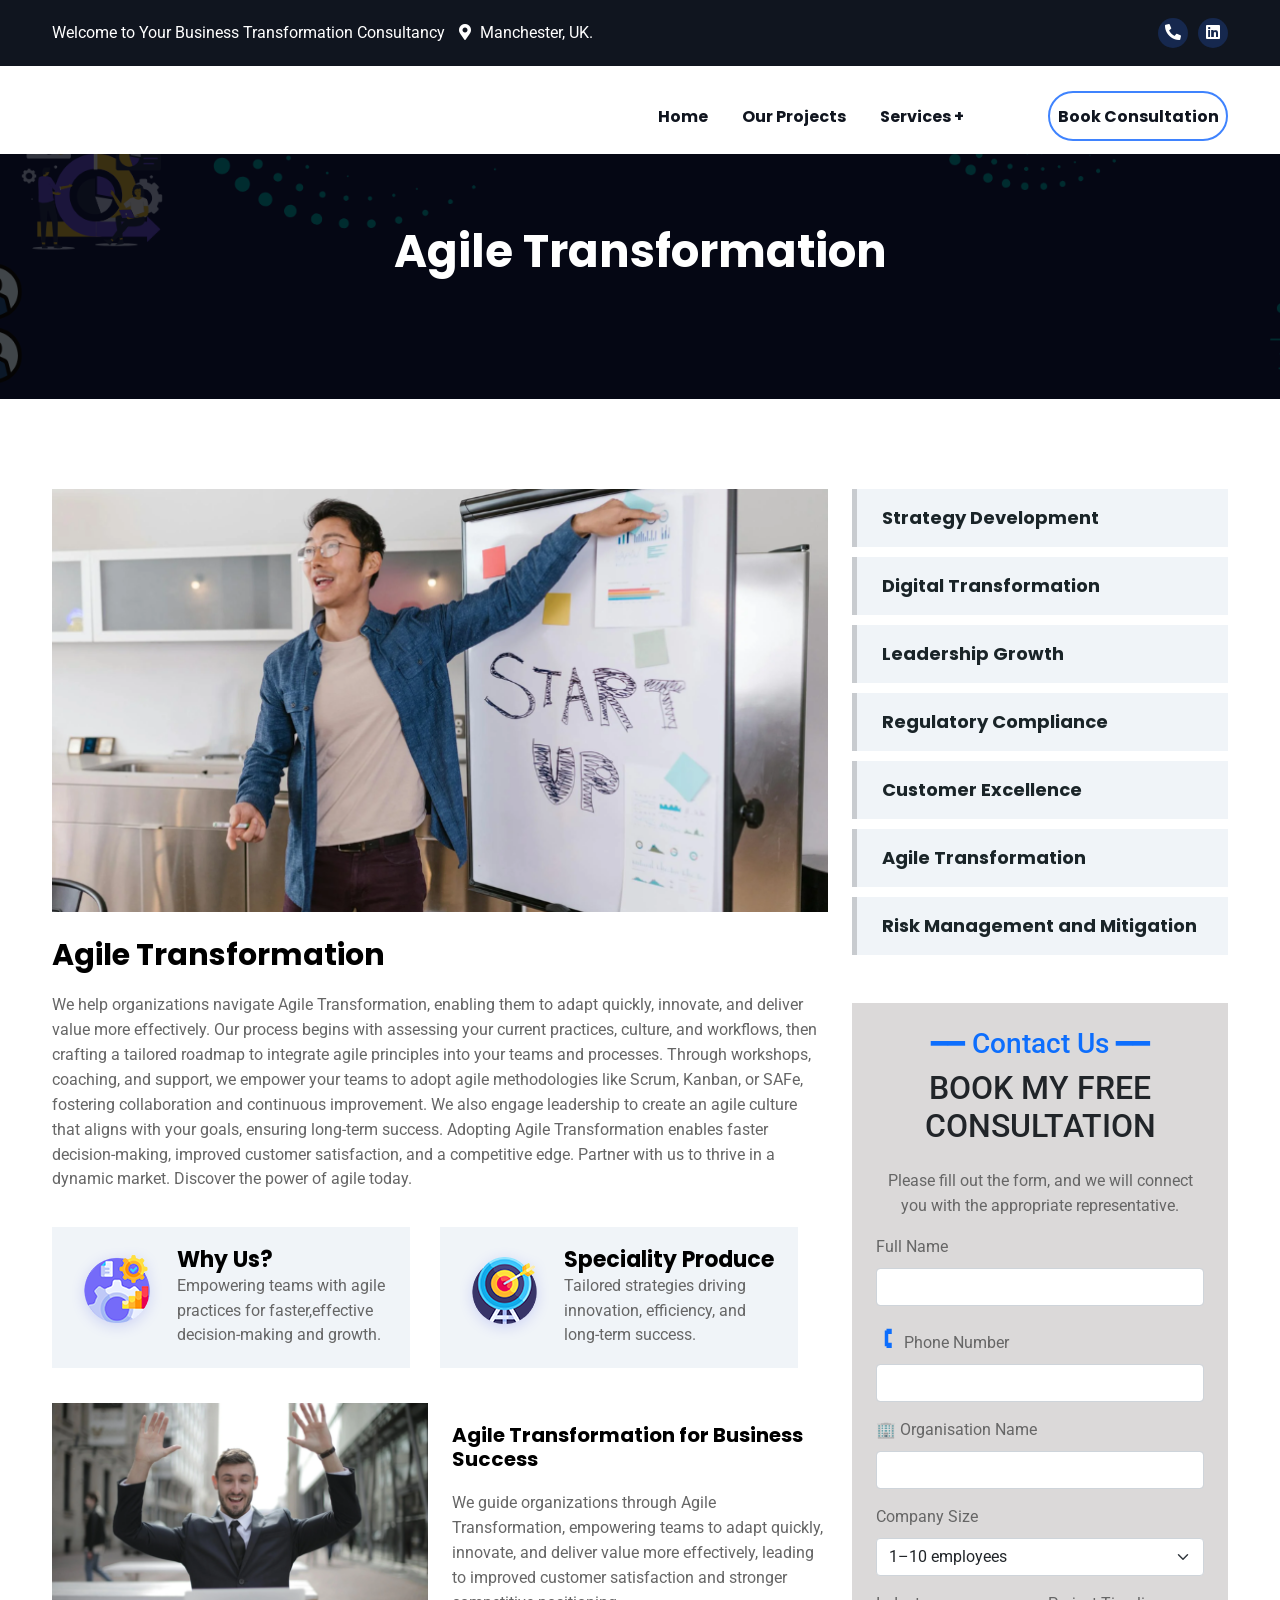
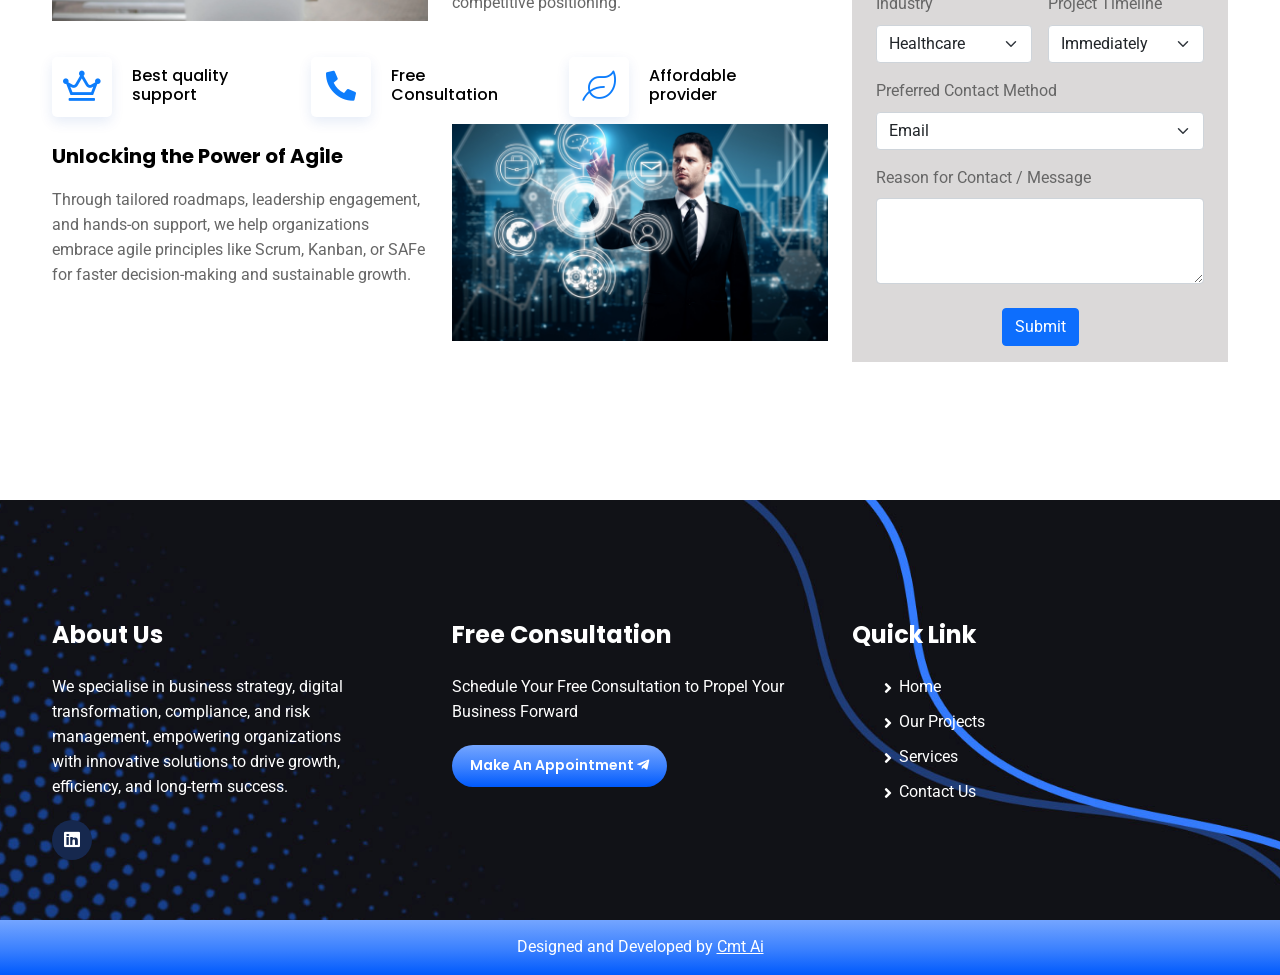
==== commit ab59ab99: "Refactor consultation call-to-action and update text for consistency - Changed "Get consult" to "Boo" ====
--- a/Agile-Transformation.html
+++ b/Agile-Transformation.html
@@ -115,7 +115,7 @@
             </li>
             <li>
               <div class="header-cta-btn text-center">
-                <a href="contact.html" class="cta">Get consult</a>
+                <a href="contact.html" class="cta">Book Consultation</a>
               </div>
             </li>
             
@@ -441,7 +441,7 @@
                   </div>
                   <div class="pr2-pera-txt">
                     <p>
-                      We specialize in business strategy, digital transformation,
+                      We specialise in business strategy, digital transformation,
                       compliance, and risk <br />management, empowering
                       organizations <br />
                       with innovative solutions to drive growth, <br />
--- a/assets/css/style.css
+++ b/assets/css/style.css
@@ -425,8 +425,8 @@
   .header-style-five .header-cta-btn {
     margin-left: 50px; }
     .header-style-five .header-cta-btn a.cta {
-      height: 48px;
-      width: 150px;
+      height: 50px;
+      width: 180px;
       border-radius: 30px;
       font-weight: 700;
       line-height: 48px;
